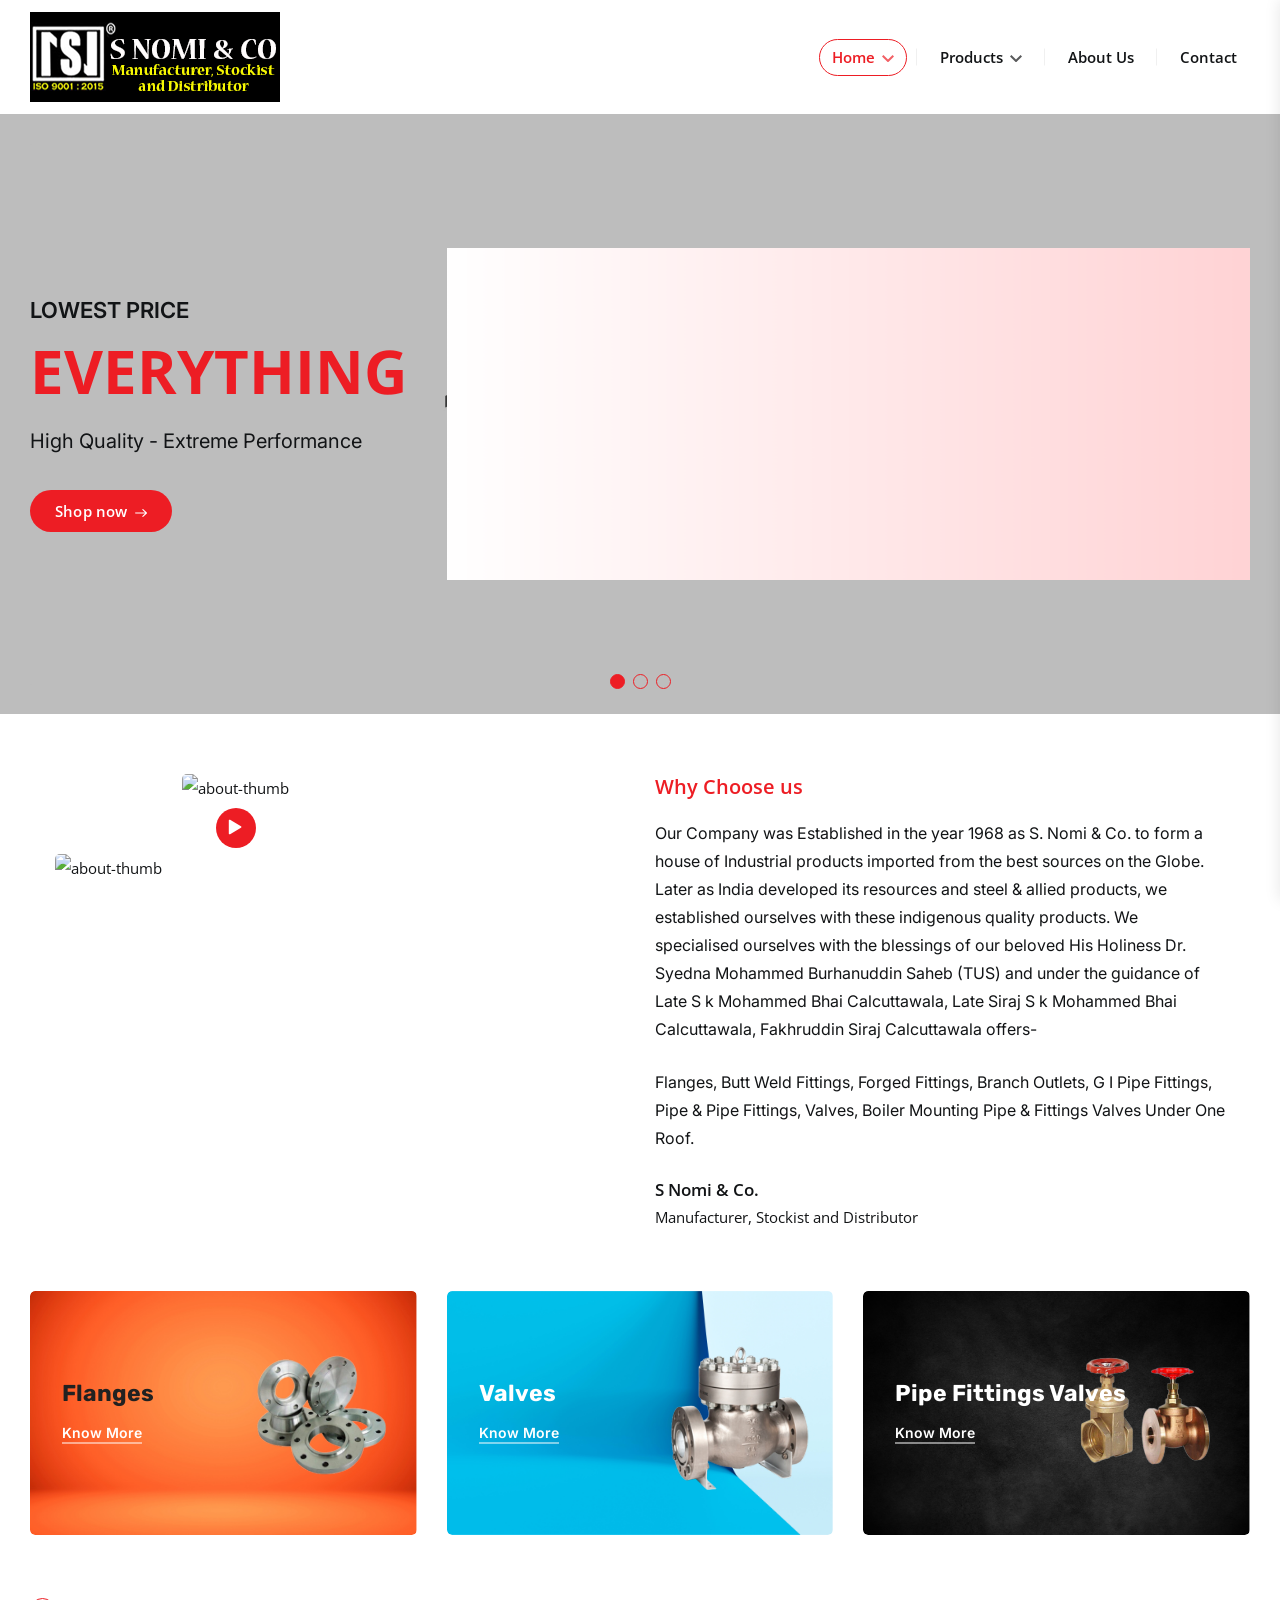
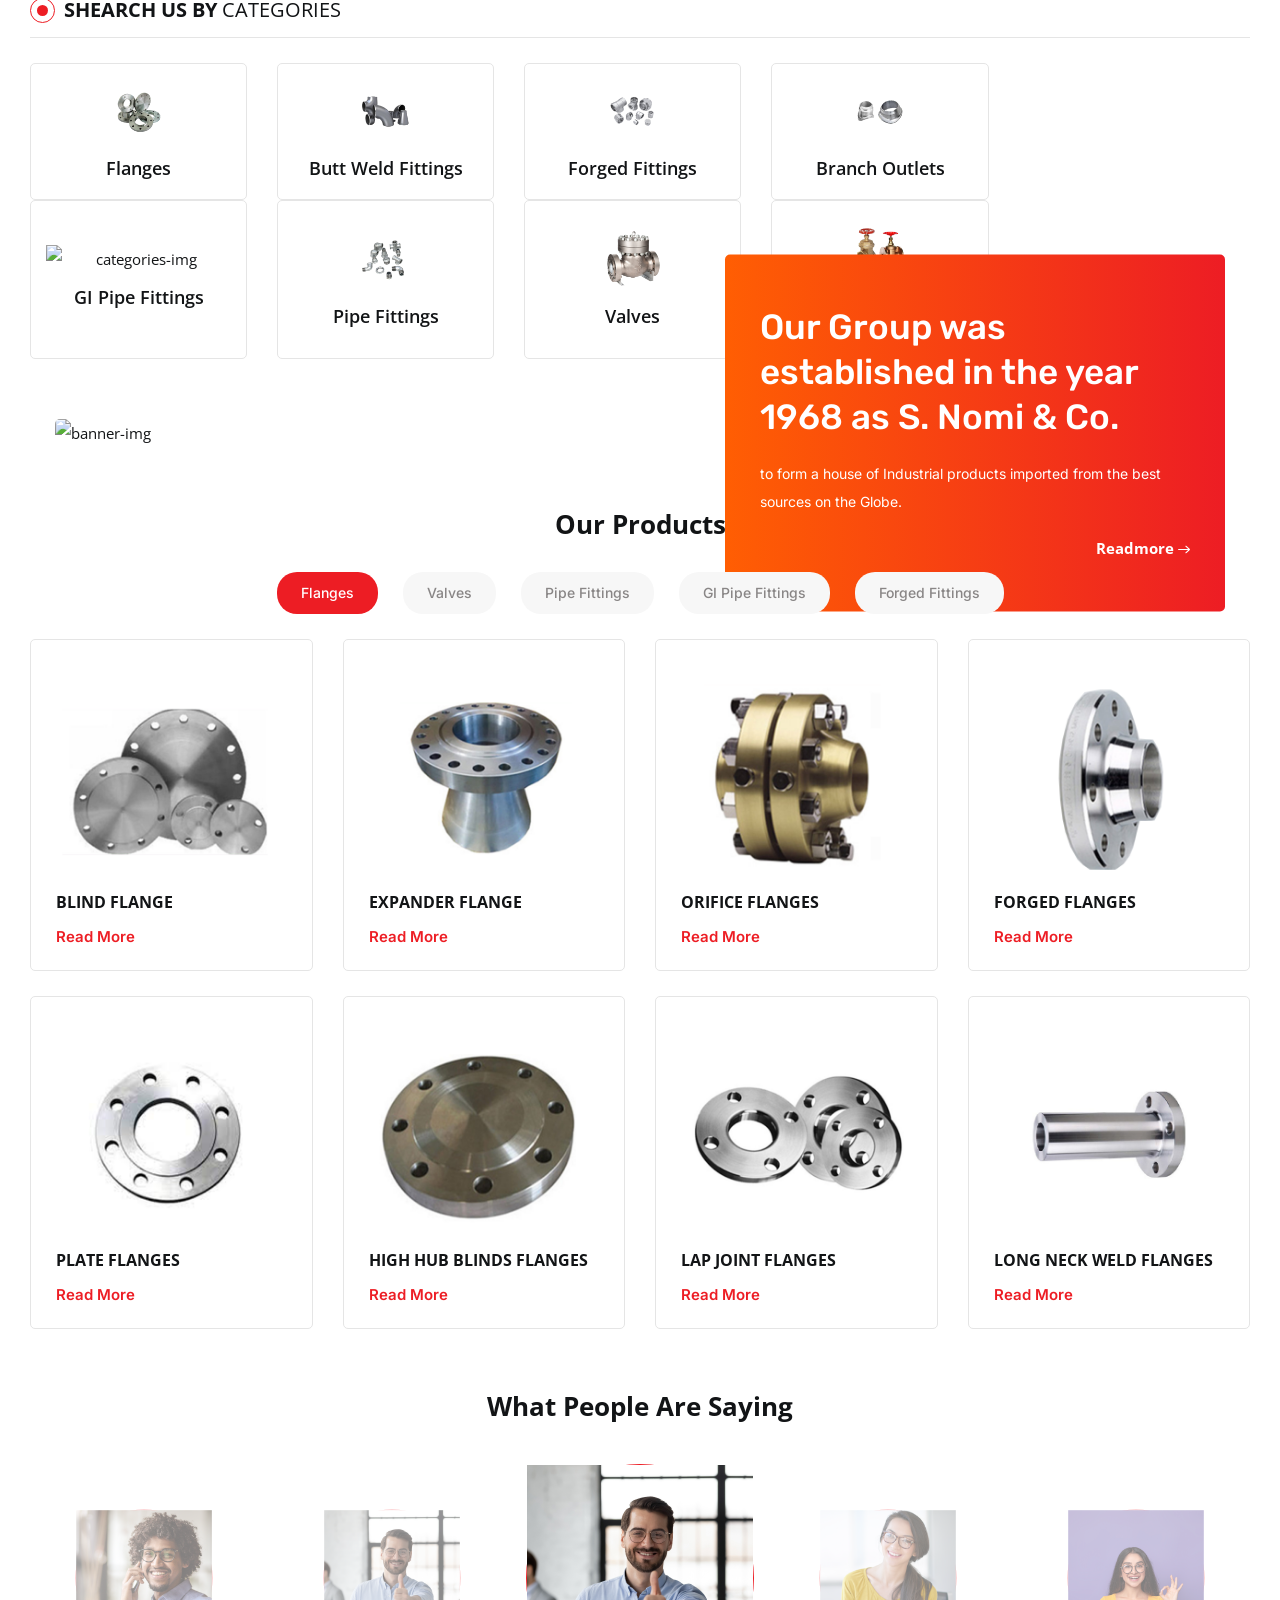
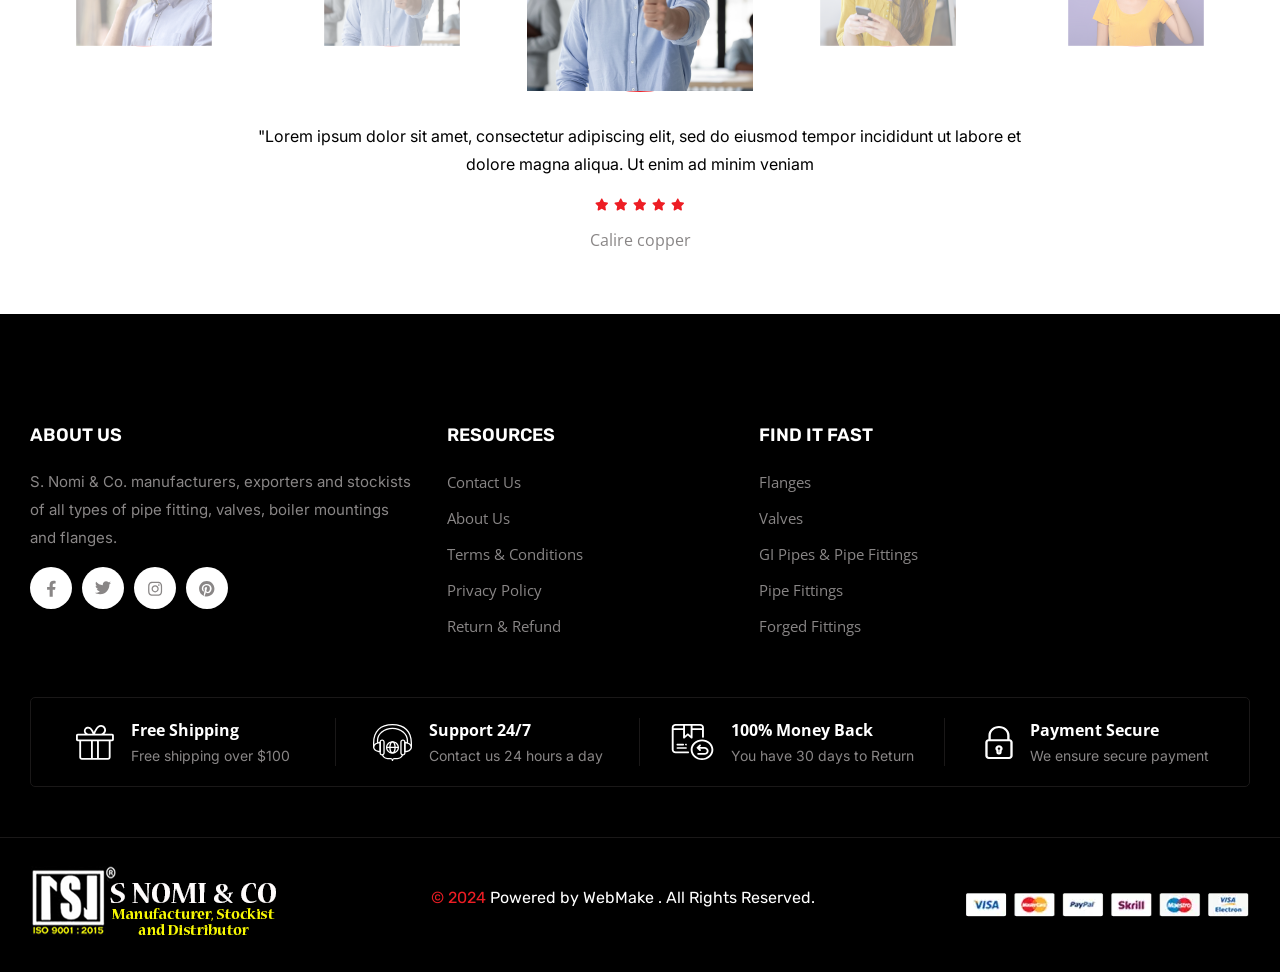
==== index.html @ 4d8fe70f "gold" ====
<!doctype html>
<html lang="en">

<head>
  <meta charset="utf-8">
  <title>S Nomi & Co</title>
  <meta name="description" content="Morden Bootstrap HTML5 Template">
  <meta name="viewport" content="width=device-width, initial-scale=1">
  <link rel="shortcut icon" type="image/x-icon" href="assets/img/logo/logo.png">
    
   <!-- ======= All CSS Plugins here ======== -->
  <link rel="stylesheet" href="assets/css/plugins/swiper-bundle.min.css">
  <link rel="stylesheet" href="assets/css/plugins/glightbox.min.css">
  <link href="https://fonts.googleapis.com/css2?family=Inter:wght@300;400;500;600;700;800;900&family=Open+Sans:ital,wght@0,300;0,400;0,500;0,600;0,700;0,800;1,300;1,400;1,500;1,600;1,700&family=Rubik:ital,wght@0,300;0,400;0,500;0,600;0,700;0,800;0,900;1,300;1,400;1,500&display=swap" rel="stylesheet">

  <!-- Plugin css -->
  <link rel="stylesheet" href="assets/css/vendor/bootstrap.min.css">

  <!-- Custom Style CSS -->
  <link rel="stylesheet" href="assets/css/style.css">

</head>

<body>

    <!-- Start preloader -->
    <div id="preloader">
        <div id="ctn-preloader" class="ctn-preloader">
            <div class="animation-preloader">
                <div class="spinner"></div>
                <div class="txt-loading">
                    <span data-text-preloader="S" class="letters-loading">
                        S
                    </span>
                    
                    <span data-text-preloader="N" class="letters-loading">
                        N
                    </span>
                    
                    <span data-text-preloader="O" class="letters-loading">
                        O
                    </span>
                    
                    <span data-text-preloader="M" class="letters-loading">
                        M
                    </span>
                    
                    <span data-text-preloader="I" class="letters-loading">
                        I
                    </span>
                    
                    
                </div>
            </div>	

            <div class="loader-section section-left"></div>
            <div class="loader-section section-right"></div>
        </div>
    </div>
    <!-- End preloader -->
    
    <!-- Start header area -->
    <header class="header__section">
        <!-- <div class="header__topbar border-bottom">
            <div class="container-fluid">
                <div class="header__topbar--inner d-flex align-items-center justify-content-between">
                    <div class="language__currency style3 d-none d-lg-block">
                        <ul class="d-flex align-items-center">
                            <li class="language__currency--list style2">
                                <a class="account__currency--link text-black" href="javascript:void(0)">
                                    <img class="currency__link--icon" src="assets/img/icon/language-icon.webp" alt="currency">
                                    <span>USD</span> 
                                    <svg xmlns="http://www.w3.org/2000/svg" width="9.797" height="6.05" viewBox="0 0 9.797 6.05">
                                        <path  d="M14.646,8.59,10.9,12.329,7.151,8.59,6,9.741l4.9,4.9,4.9-4.9Z" transform="translate(-6 -8.59)" fill="currentColor" opacity="0.7"/>
                                    </svg>
                                </a>
                                <div class="dropdown__currency">
                                    <ul>
                                        <li class="currency__items"><a class="currency__text" href="#">CAD</a></li>
                                        <li class="currency__items"><a class="currency__text" href="#">CNY</a></li>
                                        <li class="currency__items"><a class="currency__text" href="#">EUR</a></li>
                                        <li class="currency__items"><a class="currency__text" href="#">GBP</a></li>
                                    </ul>
                                </div>
                            </li>
                            <li class="language__currency--list style2">
                                <a class="language__switcher text-black" href="javascript:void(0)">
                                    <span>English</span> 
                                    <svg xmlns="http://www.w3.org/2000/svg" width="9.797" height="6.05" viewBox="0 0 9.797 6.05">
                                        <path  d="M14.646,8.59,10.9,12.329,7.151,8.59,6,9.741l4.9,4.9,4.9-4.9Z" transform="translate(-6 -8.59)" fill="currentColor" opacity="0.7"/>
                                    </svg>
                                </a>
                                <div class="dropdown__language">
                                    <ul>
                                        <li class="language__items"><a class="language__text" href="#">France</a></li>
                                        <li class="language__items"><a class="language__text" href="#">Russia</a></li>
                                        <li class="language__items"><a class="language__text" href="#">Spanish</a></li>
                                    </ul>
                                </div>
                            </li>
                        </ul>
                    </div>
                    <div class="header__top--right d-flex align-items-center">
                        <ul class="header__top--link d-flex align-items-center">
                            <li class="header__link--menu"><a class="header__link--menu__text" href="wishlist.html">
                                <svg xmlns="http://www.w3.org/2000/svg" width="18" height="18" viewBox="0 0 24 24" fill="none" stroke="currentColor" stroke-width="2" stroke-linecap="round" stroke-linejoin="round" class=" -heart"><path d="M20.84 4.61a5.5 5.5 0 0 0-7.78 0L12 5.67l-1.06-1.06a5.5 5.5 0 0 0-7.78 7.78l1.06 1.06L12 21.23l7.78-7.78 1.06-1.06a5.5 5.5 0 0 0 0-7.78z"></path></svg> Wishlist</a>
                            </li>
                            <li class="header__link--menu"><a class="header__link--menu__text" href="compare.html">
                                <svg xmlns="http://www.w3.org/2000/svg" width="22" height="22" viewBox="0 0 512 512"><path fill="none" stroke="currentColor" stroke-linecap="round" stroke-linejoin="round" stroke-width="32" d="M400 304l48 48-48 48M400 112l48 48-48 48M64 352h85.19a80 80 0 0066.56-35.62L256 256"/><path d="M64 160h85.19a80 80 0 0166.56 35.62l80.5 120.76A80 80 0 00362.81 352H416M416 160h-53.19a80 80 0 00-66.56 35.62L288 208" fill="none" stroke="currentColor" stroke-linecap="round" stroke-linejoin="round" stroke-width="32"/></svg>Compare</a>
                            </li>
                        </ul>
                        <ul class="social__share d-flex">
                            <li class="social__share--list">
                                <a class="social__share--icon" target="_blank" href="https://www.facebook.com">
                                    <svg width="9" height="15" viewBox="0 0 9 15" fill="none" xmlns="http://www.w3.org/2000/svg">
                                        <path d="M7.62891 8.625L8.01172 6.10938H5.57812V4.46875C5.57812 3.75781 5.90625 3.10156 7 3.10156H8.12109V0.941406C8.12109 0.941406 7.10938 0.75 6.15234 0.75C4.15625 0.75 2.84375 1.98047 2.84375 4.16797V6.10938H0.601562V8.625H2.84375V14.75H5.57812V8.625H7.62891Z" fill="currentColor"/>
                                    </svg>
                                    <span class="visually-hidden">Facebook</span>
                                </a>
                            </li>
                            <li class="social__share--list">
                                <a class="social__share--icon" target="_blank" href="https://twitter.com">
                                    <svg width="14" height="12" viewBox="0 0 14 12" fill="none" xmlns="http://www.w3.org/2000/svg">
                                        <path d="M12.5508 2.90625C13.0977 2.49609 13.5898 2.00391 13.9727 1.42969C13.4805 1.64844 12.9062 1.8125 12.332 1.86719C12.9336 1.51172 13.3711 0.964844 13.5898 0.28125C13.043 0.609375 12.4141 0.855469 11.7852 0.992188C11.2383 0.417969 10.5 0.0898438 9.67969 0.0898438C8.09375 0.0898438 6.80859 1.375 6.80859 2.96094C6.80859 3.17969 6.83594 3.39844 6.89062 3.61719C4.51172 3.48047 2.37891 2.33203 0.957031 0.609375C0.710938 1.01953 0.574219 1.51172 0.574219 2.05859C0.574219 3.04297 1.06641 3.91797 1.85938 4.4375C1.39453 4.41016 0.929688 4.30078 0.546875 4.08203V4.10938C0.546875 5.50391 1.53125 6.65234 2.84375 6.92578C2.625 6.98047 2.35156 7.03516 2.10547 7.03516C1.91406 7.03516 1.75 7.00781 1.55859 6.98047C1.91406 8.12891 2.98047 8.94922 4.23828 8.97656C3.25391 9.74219 2.02344 10.207 0.683594 10.207C0.4375 10.207 0.21875 10.1797 0 10.1523C1.25781 10.9727 2.76172 11.4375 4.40234 11.4375C9.67969 11.4375 12.5508 7.08984 12.5508 3.28906C12.5508 3.15234 12.5508 3.04297 12.5508 2.90625Z" fill="currentColor"/>
                                    </svg>
                                    <span class="visually-hidden">Twitter</span>
                                </a>
                            </li>
                            <li class="social__share--list">
                                <a class="social__share--icon" target="_blank" href="https://www.instagram.com">
                                    <svg width="14" height="13" viewBox="0 0 14 13" fill="none" xmlns="http://www.w3.org/2000/svg">
                                        <path d="M7.125 3.60547C5.375 3.60547 3.98047 5.02734 3.98047 6.75C3.98047 8.5 5.375 9.89453 7.125 9.89453C8.84766 9.89453 10.2695 8.5 10.2695 6.75C10.2695 5.02734 8.84766 3.60547 7.125 3.60547ZM7.125 8.80078C6.00391 8.80078 5.07422 7.89844 5.07422 6.75C5.07422 5.62891 5.97656 4.72656 7.125 4.72656C8.24609 4.72656 9.14844 5.62891 9.14844 6.75C9.14844 7.89844 8.24609 8.80078 7.125 8.80078ZM11.1172 3.49609C11.1172 3.08594 10.7891 2.75781 10.3789 2.75781C9.96875 2.75781 9.64062 3.08594 9.64062 3.49609C9.64062 3.90625 9.96875 4.23438 10.3789 4.23438C10.7891 4.23438 11.1172 3.90625 11.1172 3.49609ZM13.1953 4.23438C13.1406 3.25 12.9219 2.375 12.2109 1.66406C11.5 0.953125 10.625 0.734375 9.64062 0.679688C8.62891 0.625 5.59375 0.625 4.58203 0.679688C3.59766 0.734375 2.75 0.953125 2.01172 1.66406C1.30078 2.375 1.08203 3.25 1.02734 4.23438C0.972656 5.24609 0.972656 8.28125 1.02734 9.29297C1.08203 10.2773 1.30078 11.125 2.01172 11.8633C2.75 12.5742 3.59766 12.793 4.58203 12.8477C5.59375 12.9023 8.62891 12.9023 9.64062 12.8477C10.625 12.793 11.5 12.5742 12.2109 11.8633C12.9219 11.125 13.1406 10.2773 13.1953 9.29297C13.25 8.28125 13.25 5.24609 13.1953 4.23438ZM11.8828 10.3594C11.6914 10.9062 11.2539 11.3164 10.7344 11.5352C9.91406 11.8633 8 11.7812 7.125 11.7812C6.22266 11.7812 4.30859 11.8633 3.51562 11.5352C2.96875 11.3164 2.55859 10.9062 2.33984 10.3594C2.01172 9.56641 2.09375 7.65234 2.09375 6.75C2.09375 5.875 2.01172 3.96094 2.33984 3.14062C2.55859 2.62109 2.96875 2.21094 3.51562 1.99219C4.30859 1.66406 6.22266 1.74609 7.125 1.74609C8 1.74609 9.91406 1.66406 10.7344 1.99219C11.2539 2.18359 11.6641 2.62109 11.8828 3.14062C12.2109 3.96094 12.1289 5.875 12.1289 6.75C12.1289 7.65234 12.2109 9.56641 11.8828 10.3594Z" fill="currentColor"/>
                                    </svg>  
                                    <span class="visually-hidden">Instagram</span>
                                </a>
                            </li>
                            <li class="social__share--list">
                                <a class="social__share--icon" target="_blank" href="https://www.youtube.com">
                                    <svg width="16" height="11" viewBox="0 0 16 11" fill="none" xmlns="http://www.w3.org/2000/svg">
                                    <path d="M15.0117 2.16797C14.8477 1.51172 14.3281 0.992188 13.6992 0.828125C12.5234 0.5 7.875 0.5 7.875 0.5C7.875 0.5 3.19922 0.5 2.02344 0.828125C1.39453 0.992188 0.875 1.51172 0.710938 2.16797C0.382812 3.31641 0.382812 5.77734 0.382812 5.77734C0.382812 5.77734 0.382812 8.21094 0.710938 9.38672C0.875 10.043 1.39453 10.5352 2.02344 10.6992C3.19922 11 7.875 11 7.875 11C7.875 11 12.5234 11 13.6992 10.6992C14.3281 10.5352 14.8477 10.043 15.0117 9.38672C15.3398 8.21094 15.3398 5.77734 15.3398 5.77734C15.3398 5.77734 15.3398 3.31641 15.0117 2.16797ZM6.34375 7.99219V3.5625L10.2266 5.77734L6.34375 7.99219Z" fill="currentColor"/>
                                    </svg>
                                    <span class="visually-hidden">Youtube</span>
                                </a>
                            </li>
                            <li class="social__share--list">
                                <a class="social__share--icon" target="_blank" href="https://www.pinterest.com">
                                    <svg width="14" height="15" viewBox="0 0 14 15" fill="none" xmlns="http://www.w3.org/2000/svg">
                                        <path d="M13.5625 7.75C13.5625 4.00391 10.5273 0.96875 6.78125 0.96875C3.03516 0.96875 0 4.00391 0 7.75C0 10.6484 1.77734 13.082 4.29297 14.0664C4.23828 13.5469 4.18359 12.7266 4.32031 12.125C4.45703 11.6055 5.11328 8.76172 5.11328 8.76172C5.11328 8.76172 4.92188 8.35156 4.92188 7.75C4.92188 6.82031 5.46875 6.10938 6.15234 6.10938C6.72656 6.10938 7 6.54688 7 7.06641C7 7.64062 6.61719 8.51562 6.42578 9.33594C6.28906 9.99219 6.78125 10.5391 7.4375 10.5391C8.64062 10.5391 9.57031 9.28125 9.57031 7.44922C9.57031 5.80859 8.39453 4.6875 6.75391 4.6875C4.8125 4.6875 3.69141 6.13672 3.69141 7.61328C3.69141 8.21484 3.91016 8.84375 4.18359 9.17188C4.23828 9.22656 4.23828 9.30859 4.23828 9.36328C4.18359 9.58203 4.04688 10.0469 4.04688 10.1289C4.01953 10.2656 3.9375 10.293 3.80078 10.2383C2.95312 9.82812 2.43359 8.59766 2.43359 7.58594C2.43359 5.45312 3.99219 3.48438 6.91797 3.48438C9.26953 3.48438 11.1016 5.17969 11.1016 7.42188C11.1016 9.74609 9.625 11.6328 7.57422 11.6328C6.89062 11.6328 6.23438 11.2773 6.01562 10.8398C6.01562 10.8398 5.6875 12.1523 5.60547 12.4531C5.44141 13.0547 5.03125 13.793 4.75781 14.2305C5.38672 14.4492 6.07031 14.5312 6.78125 14.5312C10.5273 14.5312 13.5625 11.4961 13.5625 7.75Z" fill="currentColor"/>
                                    </svg>
                                    <span class="visually-hidden">Pinterest</span>
                                </a>
                            </li>
                        </ul>
                    </div>
                </div>
            </div>
        </div> -->
        <div class="main__header header__sticky">
            <div class="container-fluid">
                <div class="main__header--inner position__relative d-flex justify-content-between align-items-center">
                    <div class="offcanvas__header--menu__open ">
                        <a class="offcanvas__header--menu__open--btn" href="javascript:void(0)" data-offcanvas>
                            <svg xmlns="http://www.w3.org/2000/svg" class="ionicon offcanvas__header--menu__open--svg" viewBox="0 0 512 512"><path fill="currentColor" stroke="currentColor" stroke-linecap="round" stroke-miterlimit="10" stroke-width="32" d="M80 160h352M80 256h352M80 352h352"/></svg>
                            <span class="visually-hidden"></span>
                        </a>
                    </div>
                    <div class="main__logo">
                        <h1 class="main__logo--title"><a class="main__logo--link" href="index.html"><img class="main__logo--img" src="assets/img/logo/logo.png" alt="logo-img"></a></h1>
                    </div>
                    <div class="header__menu style3 d-none d-lg-block">
                        <nav class="header__menu--navigation">
                            <ul class="header__menu--wrapper d-flex">
                                <li class="header__menu--items">
                                    <a class="header__menu--link active" href="index.html">Home 
                                        <svg class="menu__arrowdown--icon" xmlns="http://www.w3.org/2000/svg" width="12" height="7.41" viewBox="0 0 12 7.41">
                                            <path  d="M16.59,8.59,12,13.17,7.41,8.59,6,10l6,6,6-6Z" transform="translate(-6 -8.59)" fill="currentColor" opacity="0.7"/>
                                        </svg>
                                    </a>
                                    <!--<ul class="header__sub--menu">-->
                                    <!--    <li class="header__sub--menu__items"><a href="index.html" class="header__sub--menu__link">Home One</a></li>-->
                                    <!--    <li class="header__sub--menu__items"><a href="index-2.html" class="header__sub--menu__link">Home Two</a></li>-->
                                    <!--    <li class="header__sub--menu__items"><a href="index-3.html" class="header__sub--menu__link">Home Three</a></li>-->
                                    <!--    <li class="header__sub--menu__items"><a href="index-4.html" class="header__sub--menu__link">Home Four</a></li>-->
                                    <!--    <li class="header__sub--menu__items"><a href="index-5.html" class="header__sub--menu__link">Home Five</a></li>-->
                                    <!--</ul>-->
                                </li>
                                <li class="header__menu--items mega__menu--items">
                                    <a class="header__menu--link" href="#">Products 
                                        <svg class="menu__arrowdown--icon" xmlns="http://www.w3.org/2000/svg" width="12" height="7.41" viewBox="0 0 12 7.41">
                                            <path  d="M16.59,8.59,12,13.17,7.41,8.59,6,10l6,6,6-6Z" transform="translate(-6 -8.59)" fill="currentColor" opacity="0.7"/>
                                        </svg>
                                    </a>
                                    <ul class="header__mega--menu d-flex">
                                        <li class="header__mega--menu__li">
                                            <ul class="header__mega--sub__menu">
                                                <li class="header__mega--sub__menu_li"><a class="header__mega--sub__menu--title" href="#">Shop Left Sidebar</a></li>
                                                <li class="header__mega--sub__menu_li"><a class="header__mega--sub__menu--title" href="shop-right-sidebar.html">Shop Right Sidebar</a></li>
                                                <li class="header__mega--sub__menu_li"><a class="header__mega--sub__menu--title" href="shop-grid.html">Shop Grid</a></li>
                                                <li class="header__mega--sub__menu_li"><a class="header__mega--sub__menu--title" href="shop-grid-list.html">Shop Grid List</a></li>
                                                <li class="header__mega--sub__menu_li"><a class="header__mega--sub__menu--title" href="shop-list.html">Shop List</a></li>
                                            </ul>
                                        </li>
                                        <li class="header__mega--menu__li">
                                            <ul class="header__mega--sub__menu">
                                                <li class="header__mega--sub__menu_li"><a class="header__mega--sub__menu--title" href="#">Product Details</a></li>
                                                <li class="header__mega--sub__menu_li"><a class="header__mega--sub__menu--title" href="product-video.html">Video Product</a></li>
                                                <li class="header__mega--sub__menu_li"><a class="header__mega--sub__menu--title" href="#">Variable Product</a></li>
                                                <li class="header__mega--sub__menu_li"><a class="header__mega--sub__menu--title" href="product-left-sidebar.html">Product Left Sidebar</a></li>
                                                <li class="header__mega--sub__menu_li"><a class="header__mega--sub__menu--title" href="product-gallery.html">Product Gallery</a></li>
                                            </ul>
                                        </li>
                                        <li class="header__mega--menu__li">
                                            <ul class="header__mega--sub__menu">
                                                <li class="header__mega--sub__menu_li"><a class="header__mega--sub__menu--title" href="my-account.html">My Account</a></li>
                                                <li class="header__mega--sub__menu_li"><a class="header__mega--sub__menu--title" href="my-account-2.html">My Account 2</a></li>
                                                <li class="header__mega--sub__menu_li"><a class="header__mega--sub__menu--title" href="404.html">404 Page</a></li>
                                                <li class="header__mega--sub__menu_li"><a class="header__mega--sub__menu--title" href="login.html">Login Page</a></li>
                                                <li class="header__mega--sub__menu_li"><a class="header__mega--sub__menu--title" href="faq.html">Faq Page</a></li>
                                            </ul>
                                        </li>
                                        <li class="header__mega--menu__li">
                                            <ul class="header__mega--sub__menu">
                                                <li class="header__mega--sub__menu_li"><a class="header__mega--sub__menu--title" href="about.html">About Us</a></li>
                                                <li class="header__mega--sub__menu_li"><a class="header__mega--sub__menu--title" href="contact.html">Contact Us</a></li>
                                                <li class="header__mega--sub__menu_li"><a class="header__mega--sub__menu--title" href="portfolio.html">Portfolio</a></li>
                                                <li class="header__mega--sub__menu_li"><a class="header__mega--sub__menu--title" href="compare.html">Compare</a></li>
                                                <li class="header__mega--sub__menu_li"><a class="header__mega--sub__menu--title" href="checkout.html">Checkout</a></li>
                                            </ul>
                                        </li>
                                        <li class="header__mega--menu__li fullscreen__style d-flex">
                                            <a class="header__mega--menu__banner display-block" href="#"><img class="header__mega--menu__banner--img" src="assets/img/banner/banner7.webp" alt="banner-menu">
                                                <div class="banner__content">
                                                    <span class="banner__content--subtitle text__secondary mb-10">20% off</span>
                                                    <h2 class="banner__content--title"><span class="banner__content--title__inner">New</span> COLLECTION</h2>
                                                    <span class="banner__content--price">$22.99</span>
                                                </div>
                                            </a>
                                            <a class="header__mega--menu__banner display-block" href="#"><img class="header__mega--menu__banner--img" src="assets/img/banner/banner8.webp" alt="banner-menu">
                                                <div class="banner__content right">
                                                    <span class="banner__badge--style2">20% Off</span>
                                                    <h2 class="banner__content--title"><span class="banner__content--title__inner"> ON </span> SALE <br> PRODUCT</h2>
                                                </div>
                                            </a>
                                            <a class="header__mega--menu__banner display-block" href="#"><img class="header__mega--menu__banner--img" src="assets/img/banner/banner10.webp" alt="banner-menu">
                                                <div class="banner__content">
                                                    <span class="banner__content--subtitle text__secondary mb-10">18% off</span>
                                                    <h2 class="banner__content--title"><span class="banner__content--title__inner">Top</span> COLLECTION</h2>
                                                    <span class="banner__content--price">$20.99</span>
                                                </div>
                                            </a>
                                        </li>
                                    </ul>
                                </li>
                                <li class="header__menu--items">
                                    <a class="header__menu--link" href="about.html">About Us </a>  
                                </li>
                                <!--<li class="header__menu--items">-->
                                <!--    <a class="header__menu--link" href="blog.html">Blog -->
                                <!--        <svg class="menu__arrowdown--icon" xmlns="http://www.w3.org/2000/svg" width="12" height="7.41" viewBox="0 0 12 7.41">-->
                                <!--            <path  d="M16.59,8.59,12,13.17,7.41,8.59,6,10l6,6,6-6Z" transform="translate(-6 -8.59)" fill="currentColor" opacity="0.7"/>-->
                                <!--        </svg>-->
                                <!--    </a>-->
                                <!--    <ul class="header__sub--menu">-->
                                <!--        <li class="header__sub--menu__items"><a href="blog.html" class="header__sub--menu__link">Blog Grid</a></li>-->
                                <!--        <li class="header__sub--menu__items"><a href="blog-details.html" class="header__sub--menu__link">Blog Details</a></li>-->
                                <!--        <li class="header__sub--menu__items"><a href="blog-left-sidebar.html" class="header__sub--menu__link">Blog Left Sidebar</a></li>-->
                                <!--        <li class="header__sub--menu__items"><a href="blog-right-sidebar.html" class="header__sub--menu__link">Blog Right Sidebar</a></li>-->
                                <!--    </ul>-->
                                <!--</li>-->
                                <!--<li class="header__menu--items">-->
                                <!--    <a class="header__menu--link" href="#">Pages -->
                                <!--        <svg class="menu__arrowdown--icon" xmlns="http://www.w3.org/2000/svg" width="12" height="7.41" viewBox="0 0 12 7.41">-->
                                <!--            <path  d="M16.59,8.59,12,13.17,7.41,8.59,6,10l6,6,6-6Z" transform="translate(-6 -8.59)" fill="currentColor" opacity="0.7"/>-->
                                <!--        </svg>-->
                                <!--    </a>-->
                                <!--    <ul class="header__sub--menu">-->
                                <!--        <li class="header__sub--menu__items"><a href="about.html" class="header__sub--menu__link">About Us</a></li>-->
                                <!--        <li class="header__sub--menu__items"><a href="contact.html" class="header__sub--menu__link">Contact Us</a></li>-->
                                <!--        <li class="header__sub--menu__items"><a href="cart.html" class="header__sub--menu__link">Cart Page</a></li>-->
                                <!--        <li class="header__sub--menu__items"><a href="portfolio.html" class="header__sub--menu__link">Portfolio Page</a></li>-->
                                <!--        <li class="header__sub--menu__items"><a href="wishlist.html" class="header__sub--menu__link">Wishlist Page</a></li>-->
                                <!--        <li class="header__sub--menu__items"><a href="privacy-policy.html" class="header__sub--menu__link">Privacy Policy</a></li>-->
                                <!--        <li class="header__sub--menu__items"><a href="login.html" class="header__sub--menu__link">Login Page</a></li>-->
                                <!--        <li class="header__sub--menu__items"><a href="404.html" class="header__sub--menu__link">Error Page</a></li>-->
                                <!--    </ul>-->
                                <!--</li>-->
                                <li class="header__menu--items">
                                    <a class="header__menu--link" href="contact.html">Contact </a>  
                                </li>
                            </ul>
                        </nav>
                    </div>
                    <!-- <div class="header__account">
                        <ul class="header__account--wrapper d-flex align-items-center">
                            <li class="header__account--items  header__account--search__items d-sm-2-none">
                                <a class="header__account--btn search__open--btn" href="javascript:void(0)" data-offcanvas>
                                    <svg class="product__items--action__btn--svg" xmlns="http://www.w3.org/2000/svg" width="22.51" height="20.443" viewBox="0 0 512 512"><path d="M221.09 64a157.09 157.09 0 10157.09 157.09A157.1 157.1 0 00221.09 64z" fill="none" stroke="currentColor" stroke-miterlimit="10" stroke-width="32"/><path fill="none" stroke="currentColor" stroke-linecap="round" stroke-miterlimit="10" stroke-width="32" d="M338.29 338.29L448 448"/></svg>
                                    <span class="visually-hidden">Search</span>  
                                </a>
                            </li>
                            <li class="header__account--items d-none d-lg-block">
                                <a class="header__account--btn" href="my-account.html">
                                    <svg xmlns="http://www.w3.org/2000/svg" width="24" height="24" viewBox="0 0 24 24" fill="none" stroke="currentColor" stroke-width="2" stroke-linecap="round" stroke-linejoin="round" class=" -user"><path d="M20 21v-2a4 4 0 0 0-4-4H8a4 4 0 0 0-4 4v2"></path><circle cx="12" cy="7" r="4"></circle></svg>
                                    <span class="visually-hidden">My account</span> 
                                </a>
                            </li>
                            <li class="header__account--items d-none d-lg-block">
                                <a class="header__account--btn" href="wishlist.html">
                                    <svg xmlns="http://www.w3.org/2000/svg" width="24" height="24" viewBox="0 0 24 24" fill="none" stroke="currentColor" stroke-width="2" stroke-linecap="round" stroke-linejoin="round" class=" -heart"><path d="M20.84 4.61a5.5 5.5 0 0 0-7.78 0L12 5.67l-1.06-1.06a5.5 5.5 0 0 0-7.78 7.78l1.06 1.06L12 21.23l7.78-7.78 1.06-1.06a5.5 5.5 0 0 0 0-7.78z"></path></svg>
                                    <span class="items__count">3</span> 
                                </a>
                            </li>
                            <li class="header__account--items header__minicart--items">
                                <a class="header__account--btn minicart__open--btn" href="javascript:void(0)" data-offcanvas>
                                    <svg xmlns="http://www.w3.org/2000/svg" width="22.706" height="22.534" viewBox="0 0 14.706 13.534">
                                        <g  transform="translate(0 0)">
                                          <g >
                                            <path  data-name="Path 16787" d="M4.738,472.271h7.814a.434.434,0,0,0,.414-.328l1.723-6.316a.466.466,0,0,0-.071-.4.424.424,0,0,0-.344-.179H3.745L3.437,463.6a.435.435,0,0,0-.421-.353H.431a.451.451,0,0,0,0,.9h2.24c.054.257,1.474,6.946,1.555,7.33a1.36,1.36,0,0,0-.779,1.242,1.326,1.326,0,0,0,1.293,1.354h7.812a.452.452,0,0,0,0-.9H4.74a.451.451,0,0,1,0-.9Zm8.966-6.317-1.477,5.414H5.085l-1.149-5.414Z" transform="translate(0 -463.248)" fill="currentColor"/>
                                            <path  data-name="Path 16788" d="M5.5,478.8a1.294,1.294,0,1,0,1.293-1.353A1.325,1.325,0,0,0,5.5,478.8Zm1.293-.451a.452.452,0,1,1-.431.451A.442.442,0,0,1,6.793,478.352Z" transform="translate(-1.191 -466.622)" fill="currentColor"/>
                                            <path  data-name="Path 16789" d="M13.273,478.8a1.294,1.294,0,1,0,1.293-1.353A1.325,1.325,0,0,0,13.273,478.8Zm1.293-.451a.452.452,0,1,1-.431.451A.442.442,0,0,1,14.566,478.352Z" transform="translate(-2.875 -466.622)" fill="currentColor"/>
                                          </g>
                                        </g>
                                    </svg>
                                    <span class="items__count">2</span> 
                                </a>
                            </li>
                        </ul>
                    </div> -->
                </div>
            </div>
        </div>
         <!--Start Offcanvas header menu -->
        <!--<div class="offcanvas__header">-->
        <!--    <div class="offcanvas__inner">-->
        <!--        <div class="offcanvas__logo">-->
        <!--            <a class="offcanvas__logo_link" href="index.html">-->
        <!--                <img src="assets/img/logo/nav-log.webp" alt="Grocee Logo" width="158" height="36">-->
        <!--            </a>-->
        <!--            <button class="offcanvas__close--btn" data-offcanvas>close</button>-->
        <!--        </div>-->
        <!--        <nav class="offcanvas__menu">-->
        <!--            <ul class="offcanvas__menu_ul">-->
        <!--                <li class="offcanvas__menu_li">-->
        <!--                    <a class="offcanvas__menu_item" href="index.html">Home</a>-->
        <!--                    <ul class="offcanvas__sub_menu">-->
        <!--                        <li class="offcanvas__sub_menu_li"><a href="index.html" class="offcanvas__sub_menu_item">Home One</a></li>-->
        <!--                        <li class="offcanvas__sub_menu_li"><a href="index-2.html" class="offcanvas__sub_menu_item">Home Two</a></li>-->
        <!--                        <li class="offcanvas__sub_menu_li"><a href="index-3.html" class="offcanvas__sub_menu_item">Home Three</a></li>-->
        <!--                        <li class="offcanvas__sub_menu_li"><a href="index-4.html" class="offcanvas__sub_menu_item">Home Four</a></li>-->
        <!--                        <li class="offcanvas__sub_menu_li"><a href="index-5.html" class="offcanvas__sub_menu_item">Home Five</a></li>-->
        <!--                    </ul>-->
        <!--                </li>-->
        <!--                <li class="offcanvas__menu_li">-->
        <!--                    <a class="offcanvas__menu_item" href="#">Shop</a>-->
        <!--                    <ul class="offcanvas__sub_menu">-->
        <!--                        <li class="offcanvas__sub_menu_li">-->
        <!--                            <a href="#" class="offcanvas__sub_menu_item">Column One</a>-->
        <!--                            <ul class="offcanvas__sub_menu">-->
        <!--                                <li class="offcanvas__sub_menu_li"><a class="offcanvas__sub_menu_item" href="#">Shop Left Sidebar</a></li>-->
        <!--                                <li class="offcanvas__sub_menu_li"><a class="offcanvas__sub_menu_item" href="shop-right-sidebar.html">Shop Right Sidebar</a></li>-->
        <!--                                <li class="offcanvas__sub_menu_li"><a class="offcanvas__sub_menu_item" href="shop-grid.html">Shop Grid</a></li>-->
        <!--                                <li class="offcanvas__sub_menu_li"><a class="offcanvas__sub_menu_item" href="shop-grid-list.html">Shop Grid List</a></li>-->
        <!--                                <li class="offcanvas__sub_menu_li"><a class="offcanvas__sub_menu_item" href="shop-list.html">Shop List</a></li>-->
        <!--                            </ul>-->
        <!--                        </li>-->
        <!--                        <li class="offcanvas__sub_menu_li">-->
        <!--                            <a href="#" class="offcanvas__sub_menu_item">Column Two</a>-->
        <!--                            <ul class="offcanvas__sub_menu">-->
        <!--                                <li class="offcanvas__sub_menu_li"><a class="offcanvas__sub_menu_item" href="#">Product Details</a></li>-->
        <!--                                <li class="offcanvas__sub_menu_li"><a class="offcanvas__sub_menu_item" href="product-video.html">Video Product</a></li>-->
        <!--                                <li class="offcanvas__sub_menu_li"><a class="offcanvas__sub_menu_item" href="#">Variable Product</a></li>-->
        <!--                                <li class="offcanvas__sub_menu_li"><a class="offcanvas__sub_menu_item" href="product-left-sidebar.html">Product Left Sidebar</a></li>-->
        <!--                                <li class="offcanvas__sub_menu_li"><a class="offcanvas__sub_menu_item" href="product-gallery.html">Product Gallery</a></li>-->
        <!--                            </ul>-->
        <!--                        </li>-->
        <!--                        <li class="offcanvas__sub_menu_li">-->
        <!--                            <a href="#" class="offcanvas__sub_menu_item">Column Three</a>-->
        <!--                            <ul class="offcanvas__sub_menu">-->
        <!--                                <li class="offcanvas__sub_menu_li"><a class="offcanvas__sub_menu_item" href="my-account.html">My Account</a></li>-->
        <!--                                <li class="offcanvas__sub_menu_li"><a class="offcanvas__sub_menu_item" href="my-account-2.html">My Account 2</a></li>-->
        <!--                                <li class="offcanvas__sub_menu_li"><a class="offcanvas__sub_menu_item" href="404.html">404 Page</a></li>-->
        <!--                                <li class="offcanvas__sub_menu_li"><a class="offcanvas__sub_menu_item" href="login.html">Login Page</a></li>-->
        <!--                                <li class="offcanvas__sub_menu_li"><a class="offcanvas__sub_menu_item" href="faq.html">Faq Page</a></li>-->
        <!--                            </ul>-->
        <!--                        </li>-->
        <!--                        <li class="offcanvas__sub_menu_li">-->
        <!--                            <a href="#" class="offcanvas__sub_menu_item">Column Three</a>-->
        <!--                            <ul class="offcanvas__sub_menu">-->
        <!--                                <li class="offcanvas__sub_menu_li"><a class="offcanvas__sub_menu_item" href="about.html">About Us</a></li>-->
        <!--                                <li class="offcanvas__sub_menu_li"><a class="offcanvas__sub_menu_item" href="contact.html">Contact Us</a></li>-->
        <!--                                <li class="offcanvas__sub_menu_li"><a class="offcanvas__sub_menu_item" href="portfolio.html">Portfolio</a></li>-->
        <!--                                <li class="offcanvas__sub_menu_li"><a class="offcanvas__sub_menu_item" href="compare.html">Compare Pages</a></li>-->
        <!--                                <li class="offcanvas__sub_menu_li"><a class="offcanvas__sub_menu_item" href="checkout.html">Checkout page</a></li>-->
        <!--                            </ul>-->
        <!--                        </li>-->
        <!--                    </ul>-->
        <!--                </li>-->
        <!--                <li class="offcanvas__menu_li">-->
        <!--                    <a class="offcanvas__menu_item" href="blog.html">Blog</a>-->
        <!--                    <ul class="offcanvas__sub_menu">-->
        <!--                        <li class="offcanvas__sub_menu_li"><a href="blog.html" class="offcanvas__sub_menu_item">Blog Grid</a></li>-->
        <!--                        <li class="offcanvas__sub_menu_li"><a href="blog-details.html" class="offcanvas__sub_menu_item">Blog Details</a></li>-->
        <!--                        <li class="offcanvas__sub_menu_li"><a href="blog-left-sidebar.html" class="offcanvas__sub_menu_item">Blog Left Sidebar</a></li>-->
        <!--                        <li class="offcanvas__sub_menu_li"><a href="blog-right-sidebar.html" class="offcanvas__sub_menu_item">Blog Right Sidebar</a></li>-->
        <!--                    </ul>-->
        <!--                </li>-->
        <!--                <li class="offcanvas__menu_li">-->
        <!--                    <a class="offcanvas__menu_item" href="#">Pages</a>-->
        <!--                    <ul class="offcanvas__sub_menu">-->
        <!--                        <li class="offcanvas__sub_menu_li"><a href="about.html" class="offcanvas__sub_menu_item">About Us</a></li>-->
        <!--                        <li class="offcanvas__sub_menu_li"><a href="contact.html" class="offcanvas__sub_menu_item">Contact Us</a></li>-->
        <!--                        <li class="offcanvas__sub_menu_li"><a href="cart.html" class="offcanvas__sub_menu_item">Cart Page</a></li>-->
        <!--                        <li class="offcanvas__sub_menu_li"><a href="portfolio.html" class="offcanvas__sub_menu_item">Portfolio Page</a></li>-->
        <!--                        <li class="offcanvas__sub_menu_li"><a href="wishlist.html" class="offcanvas__sub_menu_item">Wishlist Page</a></li>-->
        <!--                        <li class="offcanvas__sub_menu_li"><a href="login.html" class="offcanvas__sub_menu_item">Login Page</a></li>-->
        <!--                        <li class="offcanvas__sub_menu_li"><a href="404.html" class="offcanvas__sub_menu_item">Error Page</a></li>-->
        <!--                    </ul>-->
        <!--                </li>-->
        <!--                <li class="offcanvas__menu_li"><a class="offcanvas__menu_item" href="about.html">About</a></li>-->
        <!--                <li class="offcanvas__menu_li"><a class="offcanvas__menu_item" href="contact.html">Contact</a></li>-->
        <!--            </ul>-->
        <!--            <div class="offcanvas__account--items">-->
        <!--                <a class="offcanvas__account--items__btn d-flex align-items-center" href="login.html">-->
        <!--                    <span class="offcanvas__account--items__icon"> -->
        <!--                        <svg xmlns="http://www.w3.org/2000/svg"  width="20.51" height="19.443" viewBox="0 0 512 512"><path d="M344 144c-3.92 52.87-44 96-88 96s-84.15-43.12-88-96c-4-55 35-96 88-96s92 42 88 96z" fill="none" stroke="currentColor" stroke-linecap="round" stroke-linejoin="round" stroke-width="32"/><path d="M256 304c-87 0-175.3 48-191.64 138.6C62.39 453.52 68.57 464 80 464h352c11.44 0 17.62-10.48 15.65-21.4C431.3 352 343 304 256 304z" fill="none" stroke="currentColor" stroke-miterlimit="10" stroke-width="32"/></svg> -->
        <!--                    </span>-->
        <!--                    <span class="offcanvas__account--items__label">Login / Register</span>-->
        <!--                </a>-->
        <!--            </div>-->
        <!--            <div class="offcanvas__account--wrapper d-flex">-->
        <!--                <div class="offcanvas__account--currency">-->
        <!--                    <a class="offcanvas__account--currency__menu d-flex align-items-center text-black" href="javascript:void(0)">-->
        <!--                        <img src="assets/img/icon/usd-icon.webp" alt="currency">-->
        <!--                        <span>USD</span> -->
        <!--                        <svg xmlns="http://www.w3.org/2000/svg" width="9.797" height="6.05" viewBox="0 0 9.797 6.05">-->
        <!--                            <path  d="M14.646,8.59,10.9,12.329,7.151,8.59,6,9.741l4.9,4.9,4.9-4.9Z" transform="translate(-6 -8.59)" fill="currentColor" opacity="0.7"/>-->
        <!--                        </svg>-->
        <!--                    </a>-->
        <!--                    <div class="offcanvas__account--currency__submenu">-->
        <!--                        <ul>-->
        <!--                            <li class="currency__items"><a class="currency__text" href="#">CAD</a></li>-->
        <!--                            <li class="currency__items"><a class="currency__text" href="#">CNY</a></li>-->
        <!--                            <li class="currency__items"><a class="currency__text" href="#">EUR</a></li>-->
        <!--                            <li class="currency__items"><a class="currency__text" href="#">GBP</a></li>-->
        <!--                        </ul>-->
        <!--                    </div>-->
        <!--                </div>-->
        <!--                <div class="language__currency--list">-->
        <!--                    <a class="offcanvas__language--switcher" href="javascript:void(0)">-->
        <!--                        <span>English</span> -->
        <!--                        <svg xmlns="http://www.w3.org/2000/svg" width="9.797" height="6.05" viewBox="0 0 9.797 6.05">-->
        <!--                            <path  d="M14.646,8.59,10.9,12.329,7.151,8.59,6,9.741l4.9,4.9,4.9-4.9Z" transform="translate(-6 -8.59)" fill="currentColor" opacity="0.7"/>-->
        <!--                        </svg>-->
        <!--                    </a>-->
        <!--                    <div class="offcanvas__dropdown--language">-->
        <!--                        <ul>-->
        <!--                            <li class="language__items"><a class="language__text" href="#">France</a></li>-->
        <!--                            <li class="language__items"><a class="language__text" href="#">Russia</a></li>-->
        <!--                            <li class="language__items"><a class="language__text" href="#">Spanish</a></li>-->
        <!--                        </ul>-->
        <!--                    </div>-->
        <!--                </div>-->
        <!--            </div>   -->
        <!--        </nav>-->
        <!--    </div>-->
        <!--</div>-->
         <!--End Offcanvas header menu -->

         <!--Start Offcanvas stikcy toolbar -->
        <div class="offcanvas__stikcy--toolbar">
            <ul class="d-flex justify-content-between">
                <li class="offcanvas__stikcy--toolbar__list">
                    <a class="offcanvas__stikcy--toolbar__btn" href="index.html">
                    <span class="offcanvas__stikcy--toolbar__icon"> 
                        <svg xmlns="http://www.w3.org/2000/svg" fill="none" width="21.51" height="21.443" viewBox="0 0 22 17"><path fill="currentColor" d="M20.9141 7.93359c.1406.11719.2109.26953.2109.45703 0 .14063-.0469.25782-.1406.35157l-.3516.42187c-.1172.14063-.2578.21094-.4219.21094-.1406 0-.2578-.04688-.3515-.14062l-.9844-.77344V15c0 .3047-.1172.5625-.3516.7734-.2109.2344-.4687.3516-.7734.3516h-4.5c-.3047 0-.5742-.1172-.8086-.3516-.2109-.2109-.3164-.4687-.3164-.7734v-3.6562h-2.25V15c0 .3047-.11719.5625-.35156.7734-.21094.2344-.46875.3516-.77344.3516h-4.5c-.30469 0-.57422-.1172-.80859-.3516-.21094-.2109-.31641-.4687-.31641-.7734V8.46094l-.94922.77344c-.11719.09374-.24609.14062-.38672.14062-.16406 0-.30468-.07031-.42187-.21094l-.35157-.42187C.921875 8.625.875 8.50781.875 8.39062c0-.1875.070312-.33984.21094-.45703L9.73438.832031C10.1094.527344 10.5312.375 11 .375s.8906.152344 1.2656.457031l8.6485 7.101559zm-3.7266 6.50391V7.05469L11 1.99219l-6.1875 5.0625v7.38281h3.375v-3.6563c0-.3046.10547-.5624.31641-.7734.23437-.23436.5039-.35155.80859-.35155h3.375c.3047 0 .5625.11719.7734.35155.2344.211.3516.4688.3516.7734v3.6563h3.375z"></path></svg>
                        </span>
                        <span class="offcanvas__stikcy--toolbar__label">Home</span>
                    </a>
                </li>
                <li class="offcanvas__stikcy--toolbar__list">
                    <a class="offcanvas__stikcy--toolbar__btn" href="#">
                    <span class="offcanvas__stikcy--toolbar__icon"> 
                        <svg fill="currentColor" xmlns="http://www.w3.org/2000/svg" width="18.51" height="17.443" viewBox="0 0 448 512"><path d="M416 32H32A32 32 0 0 0 0 64v384a32 32 0 0 0 32 32h384a32 32 0 0 0 32-32V64a32 32 0 0 0-32-32zm-16 48v152H248V80zm-200 0v152H48V80zM48 432V280h152v152zm200 0V280h152v152z"></path></svg>
                        </span>
                    <span class="offcanvas__stikcy--toolbar__label">Shop</span>
                    </a>
                </li>
                <li class="offcanvas__stikcy--toolbar__list ">
                    <a class="offcanvas__stikcy--toolbar__btn search__open--btn" href="javascript:void(0)" data-offcanvas>
                        <span class="offcanvas__stikcy--toolbar__icon"> 
                            <svg xmlns="http://www.w3.org/2000/svg"  width="22.51" height="20.443" viewBox="0 0 512 512"><path d="M221.09 64a157.09 157.09 0 10157.09 157.09A157.1 157.1 0 00221.09 64z" fill="none" stroke="currentColor" stroke-miterlimit="10" stroke-width="32"/><path fill="none" stroke="currentColor" stroke-linecap="round" stroke-miterlimit="10" stroke-width="32" d="M338.29 338.29L448 448"/></svg>   
                        </span>
                    <span class="offcanvas__stikcy--toolbar__label">Search</span>
                    </a>
                </li>
                <li class="offcanvas__stikcy--toolbar__list">
                    <a class="offcanvas__stikcy--toolbar__btn minicart__open--btn" href="javascript:void(0)" data-offcanvas>
                        <span class="offcanvas__stikcy--toolbar__icon"> 
                            <svg xmlns="http://www.w3.org/2000/svg" width="22.706" height="22.534" viewBox="0 0 14.706 13.534">
                                <g  transform="translate(0 0)">
                                  <g >
                                    <path  data-name="Path 16787" d="M4.738,472.271h7.814a.434.434,0,0,0,.414-.328l1.723-6.316a.466.466,0,0,0-.071-.4.424.424,0,0,0-.344-.179H3.745L3.437,463.6a.435.435,0,0,0-.421-.353H.431a.451.451,0,0,0,0,.9h2.24c.054.257,1.474,6.946,1.555,7.33a1.36,1.36,0,0,0-.779,1.242,1.326,1.326,0,0,0,1.293,1.354h7.812a.452.452,0,0,0,0-.9H4.74a.451.451,0,0,1,0-.9Zm8.966-6.317-1.477,5.414H5.085l-1.149-5.414Z" transform="translate(0 -463.248)" fill="currentColor"/>
                                    <path  data-name="Path 16788" d="M5.5,478.8a1.294,1.294,0,1,0,1.293-1.353A1.325,1.325,0,0,0,5.5,478.8Zm1.293-.451a.452.452,0,1,1-.431.451A.442.442,0,0,1,6.793,478.352Z" transform="translate(-1.191 -466.622)" fill="currentColor"/>
                                    <path  data-name="Path 16789" d="M13.273,478.8a1.294,1.294,0,1,0,1.293-1.353A1.325,1.325,0,0,0,13.273,478.8Zm1.293-.451a.452.452,0,1,1-.431.451A.442.442,0,0,1,14.566,478.352Z" transform="translate(-2.875 -466.622)" fill="currentColor"/>
                                  </g>
                                </g>
                            </svg> 
                        </span>
                        <span class="offcanvas__stikcy--toolbar__label">Cart</span>
                        <span class="items__count">3</span> 
                    </a>
                </li>
                <li class="offcanvas__stikcy--toolbar__list">
                    <a class="offcanvas__stikcy--toolbar__btn" href="wishlist.html">
                        <span class="offcanvas__stikcy--toolbar__icon"> 
                            <svg xmlns="http://www.w3.org/2000/svg" width="24" height="24" viewBox="0 0 24 24" fill="none" stroke="currentColor" stroke-width="2" stroke-linecap="round" stroke-linejoin="round" class=" -heart"><path d="M20.84 4.61a5.5 5.5 0 0 0-7.78 0L12 5.67l-1.06-1.06a5.5 5.5 0 0 0-7.78 7.78l1.06 1.06L12 21.23l7.78-7.78 1.06-1.06a5.5 5.5 0 0 0 0-7.78z"></path></svg>
                        </span>
                        <span class="offcanvas__stikcy--toolbar__label">Wishlist</span>
                        <span class="items__count">3</span> 
                    </a>
                </li>
            </ul>
        </div>
         <!-- End Offcanvas stikcy toolbar  -->

         <!-- Start offCanvas minicart  -->
        <div class="offCanvas__minicart">
            <div class="minicart__header ">
                <div class="minicart__header--top d-flex justify-content-between align-items-center">
                    <h3 class="minicart__title"> Shopping Cart</h3>
                    <button class="minicart__close--btn" aria-label="minicart close btn" data-offcanvas>
                        <svg class="minicart__close--icon" xmlns="http://www.w3.org/2000/svg"  viewBox="0 0 512 512"><path fill="currentColor" stroke="currentColor" stroke-linecap="round" stroke-linejoin="round" stroke-width="32" d="M368 368L144 144M368 144L144 368"/></svg>
                    </button>
                </div>
                <p class="minicart__header--desc">The organic foods products are limited</p>
            </div>
            <div class="minicart__product">
                <div class="minicart__product--items d-flex">
                    <div class="minicart__thumb">
                        <a href="#"><img src="assets/img/product/small-product/product1.webp" alt="prduct-img"></a>
                    </div>
                    <div class="minicart__text">
                        <h4 class="minicart__subtitle"><a href="#">Car & Motorbike Care.</a></h4>
                        <span class="color__variant"><b>Color:</b> Beige</span>
                        <div class="minicart__price">
                            <span class="minicart__current--price">$125.00</span>
                            <span class="minicart__old--price">$140.00</span>
                        </div>
                        <div class="minicart__text--footer d-flex align-items-center">
                            <div class="quantity__box minicart__quantity">
                                <button type="button" class="quantity__value decrease" aria-label="quantity value" value="Decrease Value">-</button>
                                <label>
                                    <input type="number" class="quantity__number" value="1" data-counter />
                                </label>
                                <button type="button" class="quantity__value increase" aria-label="quantity value" value="Increase Value">+</button>
                            </div>
                            <button class="minicart__product--remove" type="button">Remove</button>
                        </div>
                    </div>
                </div>
                <div class="minicart__product--items d-flex">
                    <div class="minicart__thumb">
                        <a href="#"><img src="assets/img/product/small-product/product2.webp" alt="prduct-img"></a>
                    </div>
                    <div class="minicart__text">
                        <h4 class="minicart__subtitle"><a href="#">Engine And Drivetrain.</a></h4>
                        <span class="color__variant"><b>Color:</b> Green</span>
                        <div class="minicart__price">
                            <span class="minicart__current--price">$115.00</span>
                            <span class="minicart__old--price">$130.00</span>
                        </div>
                        <div class="minicart__text--footer d-flex align-items-center">
                            <div class="quantity__box minicart__quantity">
                                <button type="button" class="quantity__value decrease" aria-label="quantity value" value="Decrease Value">-</button>
                                <label>
                                    <input type="number" class="quantity__number" value="1" data-counter />
                                </label>
                                <button type="button" class="quantity__value increase" aria-label="quantity value" value="Increase Value">+</button>
                            </div>
                            <button class="minicart__product--remove" type="button">Remove</button>
                        </div>
                    </div>
                </div>
            </div>
            <div class="minicart__amount">
                <div class="minicart__amount_list d-flex justify-content-between">
                    <span>Sub Total:</span>
                    <span><b>$240.00</b></span>
                </div>
                <div class="minicart__amount_list d-flex justify-content-between">
                    <span>Total:</span>
                    <span><b>$240.00</b></span>
                </div>
            </div>
            <div class="minicart__conditions text-center">
                <input class="minicart__conditions--input" id="accept" type="checkbox">
                <label class="minicart__conditions--label" for="accept">I agree with the <a class="minicart__conditions--link" href="privacy-policy.html">Privacy Policy</a></label>
            </div>
            <div class="minicart__button d-flex justify-content-center">
                <a class="primary__btn minicart__button--link" href="cart.html">View cart</a>
                <a class="primary__btn minicart__button--link" href="checkout.html">Checkout</a>
            </div>
        </div>
         <!-- End offCanvas minicart  -->

         <!-- Start serch box area  -->
        <div class="predictive__search--box ">
            <div class="predictive__search--box__inner">
                <h2 class="predictive__search--title">Search Products</h2>
                <form class="predictive__search--form" action="#">
                    <label>
                        <input class="predictive__search--input" placeholder="Search Here" type="text">
                    </label>
                    <button class="predictive__search--button text-white" aria-label="search button"><svg class="product__items--action__btn--svg" xmlns="http://www.w3.org/2000/svg" width="30.51" height="25.443" viewBox="0 0 512 512"><path d="M221.09 64a157.09 157.09 0 10157.09 157.09A157.1 157.1 0 00221.09 64z" fill="none" stroke="currentColor" stroke-miterlimit="10" stroke-width="32"/><path fill="none" stroke="currentColor" stroke-linecap="round" stroke-miterlimit="10" stroke-width="32" d="M338.29 338.29L448 448"/></svg>  </button>
                </form>
            </div>
            <button class="predictive__search--close__btn" aria-label="search close" data-offcanvas>
                <svg class="predictive__search--close__icon" xmlns="http://www.w3.org/2000/svg" width="40.51" height="30.443"  viewBox="0 0 512 512"><path fill="currentColor" stroke="currentColor" stroke-linecap="round" stroke-linejoin="round" stroke-width="32" d="M368 368L144 144M368 144L144 368"/></svg>
            </button>
        </div>
         <!-- End serch box area  -->
        
    </header>
    <!-- End header area -->

    <main class="main__content_wrapper">
        <!-- Start slider section -->
        <section class="hero__slider--section slider__section--bg3">
            <div class="container-fluid">
                <div class="hero__slider--inner hero__slider--activation swiper">
                    <div class="hero__slider--wrapper swiper-wrapper">
                        <div class="swiper-slide ">
                            <div class="hero__slider--items__style3 d-flex align-items-center justify-content-between">
                                <div class="slider__content style3">
                                    <span class="slider__subtitle style3">Lowest Price</span>
                                    <h2 class="slider__maintitle style3 text__secondary h1">Everything</h2>
                                    <p class="slider__desc style3">High Quality - Extreme Performance</p>
                                    <a class="primary__btn slider__btn" href="#">
                                        Shop now
                                        <svg width="12" height="8" viewBox="0 0 12 8" fill="none" xmlns="http://www.w3.org/2000/svg">
                                            <path d="M11.8335 3.6178L8.26381 0.157332C8.21395 0.107774 8.1532 0.0681771 8.08544 0.0410843C8.01768 0.0139915 7.94441 0 7.87032 0C7.79624 0 7.72297 0.0139915 7.65521 0.0410843C7.58745 0.0681771 7.5267 0.107774 7.47684 0.157332C7.37199 0.262044 7.31393 0.39827 7.31393 0.539537C7.31393 0.680805 7.37199 0.817024 7.47684 0.921736L10.0943 3.45837H0.55625C0.405122 3.46829 0.26375 3.52959 0.160556 3.62994C0.057363 3.73029 0 3.86225 0 3.99929C0 4.13633 0.057363 4.26829 0.160556 4.36864C0.26375 4.46899 0.405122 4.53029 0.55625 4.54021H10.0927L7.47527 7.07826C7.37042 7.18298 7.31235 7.3192 7.31235 7.46047C7.31235 7.60174 7.37042 7.73796 7.47527 7.84267C7.52513 7.89223 7.58588 7.93182 7.65364 7.95892C7.7214 7.98601 7.79467 8 7.86875 8C7.94284 8 8.0161 7.98601 8.08386 7.95892C8.15162 7.93182 8.21238 7.89223 8.26223 7.84267L11.8335 4.38932C11.9406 4.28419 12 4.14649 12 4.00356C12 3.86063 11.9406 3.72293 11.8335 3.6178V3.6178Z" fill="currentColor"/>
                                        </svg>
                                    </a>
                                </div>
                                <div class="hero__slider--layer__style3">
                                    <img class="slider__layer--img " src="assets/img/slider/slider_back.png" alt="slider-img">
                                </div> 
                            </div>
                        </div>
                        <div class="swiper-slide ">
                            <div class="hero__slider--items__style3 d-flex align-items-center justify-content-between">
                                <div class="slider__content style3">
                                    <span class="slider__subtitle style3">Lowest Price</span>
                                    <h2 class="slider__maintitle style3 text__secondary h1">Everything</h2>
                                    <p class="slider__desc style3">High Quality - Extreme Performance</p>
                                    <a class="primary__btn slider__btn" href="#">
                                        Shop now
                                        <svg width="12" height="8" viewBox="0 0 12 8" fill="none" xmlns="http://www.w3.org/2000/svg">
                                            <path d="M11.8335 3.6178L8.26381 0.157332C8.21395 0.107774 8.1532 0.0681771 8.08544 0.0410843C8.01768 0.0139915 7.94441 0 7.87032 0C7.79624 0 7.72297 0.0139915 7.65521 0.0410843C7.58745 0.0681771 7.5267 0.107774 7.47684 0.157332C7.37199 0.262044 7.31393 0.39827 7.31393 0.539537C7.31393 0.680805 7.37199 0.817024 7.47684 0.921736L10.0943 3.45837H0.55625C0.405122 3.46829 0.26375 3.52959 0.160556 3.62994C0.057363 3.73029 0 3.86225 0 3.99929C0 4.13633 0.057363 4.26829 0.160556 4.36864C0.26375 4.46899 0.405122 4.53029 0.55625 4.54021H10.0927L7.47527 7.07826C7.37042 7.18298 7.31235 7.3192 7.31235 7.46047C7.31235 7.60174 7.37042 7.73796 7.47527 7.84267C7.52513 7.89223 7.58588 7.93182 7.65364 7.95892C7.7214 7.98601 7.79467 8 7.86875 8C7.94284 8 8.0161 7.98601 8.08386 7.95892C8.15162 7.93182 8.21238 7.89223 8.26223 7.84267L11.8335 4.38932C11.9406 4.28419 12 4.14649 12 4.00356C12 3.86063 11.9406 3.72293 11.8335 3.6178V3.6178Z" fill="currentColor"/>
                                        </svg>
                                    </a>
                                </div>
                                <div class="hero__slider--layer__style3">
                                    <img class="slider__layer--img " src="assets/img/slider/home3-slider2-layer.webp" alt="slider-img">
                                </div> 
                            </div>
                        </div>
                        <div class="swiper-slide ">
                            <div class="hero__slider--items__style3 d-flex align-items-center justify-content-between">
                                <div class="slider__content style3">
                                    <span class="slider__subtitle style3">Lowest Price</span>
                                    <h2 class="slider__maintitle style3 text__secondary h1">Everything</h2>
                                    <p class="slider__desc style3">High Quality - Extreme Performance</p>
                                    <a class="primary__btn slider__btn" href="#">
                                        Shop now
                                        <svg width="12" height="8" viewBox="0 0 12 8" fill="none" xmlns="http://www.w3.org/2000/svg">
                                            <path d="M11.8335 3.6178L8.26381 0.157332C8.21395 0.107774 8.1532 0.0681771 8.08544 0.0410843C8.01768 0.0139915 7.94441 0 7.87032 0C7.79624 0 7.72297 0.0139915 7.65521 0.0410843C7.58745 0.0681771 7.5267 0.107774 7.47684 0.157332C7.37199 0.262044 7.31393 0.39827 7.31393 0.539537C7.31393 0.680805 7.37199 0.817024 7.47684 0.921736L10.0943 3.45837H0.55625C0.405122 3.46829 0.26375 3.52959 0.160556 3.62994C0.057363 3.73029 0 3.86225 0 3.99929C0 4.13633 0.057363 4.26829 0.160556 4.36864C0.26375 4.46899 0.405122 4.53029 0.55625 4.54021H10.0927L7.47527 7.07826C7.37042 7.18298 7.31235 7.3192 7.31235 7.46047C7.31235 7.60174 7.37042 7.73796 7.47527 7.84267C7.52513 7.89223 7.58588 7.93182 7.65364 7.95892C7.7214 7.98601 7.79467 8 7.86875 8C7.94284 8 8.0161 7.98601 8.08386 7.95892C8.15162 7.93182 8.21238 7.89223 8.26223 7.84267L11.8335 4.38932C11.9406 4.28419 12 4.14649 12 4.00356C12 3.86063 11.9406 3.72293 11.8335 3.6178V3.6178Z" fill="currentColor"/>
                                        </svg>
                                    </a>
                                </div>
                                <div class="hero__slider--layer__style3">
                                    <img class="slider__layer--img " src="assets/img/slider/home3-slider3-layer.webp" alt="slider-img">
                                </div> 
                            </div>
                        </div>
                    </div>
                    <div class="slider__pagination swiper-pagination"></div>
                </div>
            </div>
        </section>
        <!-- End slider section -->

        <!-- Start search filter section -->
        <!-- <section class="search__filter--section section--padding"> -->
            <!--<div class="container-fluid">-->
            <!--    <div class="section__heading style2 text-center mb-30">-->
            <!--        <h2 class="section__heading--maintitle">Search by Vehicle</h2>-->
            <!--        <p class="section__heading--desc">Filter your results by entering your Vehicle to-->
            <!--            ensure you find the parts that fit.</p>-->
            <!--    </div>-->
            <!--    <div class="search__filter--inner">-->
            <!--        <form class="search__filter--form__style2 d-flex" action="#">-->
            <!--            <div class="search__filter--select select search__filter--width">-->
            <!--                <select class="search__filter--select__field">-->
            <!--                    <option selected value="1">Select Make</option>-->
            <!--                    <option value="2">Brake Calipers </option>-->
            <!--                    <option value="3">Engine Oil </option>-->
            <!--                    <option value="4">Motor Oil </option>-->
            <!--                    <option value="5">Oil Filters </option>-->
            <!--                </select>-->
            <!--            </div>-->
            <!--            <div class="search__filter--select select search__filter--width">-->
            <!--                <select class="search__filter--select__field">-->
            <!--                    <option selected value="1">Select Model</option>-->
            <!--                    <option value="2">Toyota Combo </option>-->
            <!--                    <option value="3">Model 2022 </option>-->
            <!--                    <option value="4">Air Boxes  </option>-->
            <!--                </select>-->
            <!--            </div>-->
            <!--            <div class="search__filter--select select search__filter--width">-->
            <!--                <select class="search__filter--select__field">-->
            <!--                    <option selected value="1">Choose Year</option>-->
            <!--                    <option value="2">Year 2020 </option>-->
            <!--                    <option value="3">Year 2022 </option>-->
            <!--                    <option value="4">Year 2024</option>-->
            <!--                    <option value="5">Year 2026 </option>-->
            <!--                </select>-->
            <!--            </div>-->
            <!--            <div class="search__filter--select select search__filter--width">-->
            <!--                <select class="search__filter--select__field">-->
            <!--                    <option selected value="1">Select Class</option>-->
            <!--                    <option value="2">Class One </option>-->
            <!--                    <option value="3">Class Two </option>-->
            <!--                    <option value="4">Class Three </option>-->
            <!--                    <option value="5">Class Four </option>-->
            <!--                </select>-->
            <!--            </div>-->
            <!--            <div class="search__filter--select select search__filter--width">-->
            <!--                <select class="search__filter--select__field">-->
            <!--                    <option selected value="1">Select Type</option>-->
            <!--                    <option value="2">Tail Lights  </option>-->
            <!--                    <option value="3">Car Covers  </option>-->
            <!--                    <option value="4">Hoods  </option>-->
            <!--                    <option value="5">Bumpers  </option>-->
            <!--                </select>-->
            <!--            </div>-->
            <!--            <div class="search__filter--width">-->
            <!--                <button class="search__filter--btn primary__btn" type="submit">Search</button>-->
            <!--            </div>-->
            <!--        </form>-->
            <!--    </div>-->
            <!--</div> -->
        <!-- </section>
        <!-- End search filter section -->

        <!-- Start about section -->
        <section class="about__section section--padding mb-95">
            <div class="container">
                <div class="row">
                    <div class="col-lg-6">
                        <div class="about__thumb d-flex">
                            <div class="about__thumb--items">
                                <img class="about__thumb--img border-radius-5" src="assets/img/parts/about-1.svg" alt="about-thumb">
                            </div>
                            <div class="about__thumb--items position__relative">
                                <img class="about__thumb--img border-radius-5" src="assets/img/parts/about-2.svg" alt="about-thumb">
                                <div class="banner__bideo--play about__thumb--play">
                                    <a class="banner__bideo--play__icon about__thumb--play__icon glightbox" href="#" data-gallery="video">
                                        <svg xmlns="http://www.w3.org/2000/svg" width="15" height="16" viewBox="0 0 31 37">
                                            <path id="Polygon_1" data-name="Polygon 1" d="M16.783,2.878a2,2,0,0,1,3.435,0l14.977,25.1A2,2,0,0,1,33.477,31H3.523a2,2,0,0,1-1.717-3.025Z" transform="translate(31) rotate(90)" fill="currentColor"/>
                                        </svg> 
                                        <span class="visually-hidden">video play</span>
                                    </a>
                                </div>
                            </div>
                        </div>
                    </div>
                    <div class="col-lg-6">
                        <div class="about__content">
                            <span class="about__content--subtitle text__secondary mb-20"> Why Choose us</span>
                            <p class="about__content--desc mb-25">Our Company was Established in the year 1968 as S. Nomi & Co. to form a house of Industrial products imported from the best sources on the Globe. Later as India developed its resources and steel & allied products, we established ourselves with these indigenous quality products. We specialised ourselves with the blessings of our beloved His Holiness Dr. Syedna Mohammed Burhanuddin Saheb (TUS) and under the guidance of Late S k Mohammed Bhai Calcuttawala, Late Siraj S k Mohammed Bhai Calcuttawala, Fakhruddin Siraj Calcuttawala offers- </p>
                            <p class="about__content--desc mb-25">Flanges, Butt Weld Fittings, Forged Fittings, Branch Outlets, G I Pipe Fittings, Pipe & Pipe Fittings, Valves, Boiler Mounting Pipe & Fittings Valves Under One Roof.</p>
                            <div class="about__author position__relative">
                                <h3 class="about__author--name h4">S Nomi & Co.</h3>
                                <span class="about__author--rank">Manufacturer, Stockist and Distributor</span>
                                <!-- <img class="about__author--signature" src="assets/img/icon/signature.webp" alt="signature"> -->
                            </div>
                        </div>
                    </div>
                </div>
            </div>
        </section>
        <!-- End about section -->

        <!-- Start banner section -->
        <section class="banner__section section--padding pt-0">
            <div class="container-fluid">
                <div class="row  mb--n30">
                    <div class="col-lg-4 col-md-6 mb-30">
                        <div class="banner__items position__relative">
                            <a class="banner__thumbnail display-block" href="#"><img class="banner__thumbnail--img" src="assets/img/parts/flanges_back.svg" alt="banner-img">
                                <div class="banner__content banner__content--style3">
                                    <!-- <span class="banner__content--style3__subtitle text-white">BIG SALE - UP TO <span class="text__primary">40% OFF</span></span> -->
                                    <h2 class="banner__content--style3__title text-white"><span class="text__primary">Flanges</h2>
                                    <!-- <span class="banner__content--style3__subtitle display-block text__primary">We supply top brands</span> -->
                                    <span class="banner__content--style3__btn">Know More  </span>
                                </div>
                            </a>
                        </div>
                    </div>
                    <div class="col-lg-4 col-md-6 mb-30">
                        <div class="banner__items position__relative">
                            <a class="banner__thumbnail display-block" href="#"><img class="banner__thumbnail--img" src="assets/img/parts/valves_back.svg" alt="banner-img">
                                <div class="banner__content banner__content--style3">
                                    <!-- <span class="banner__content--style3__subtitle text-white">BIG SALE - UP TO 40% OFF</span> -->
                                    <h2 class="banner__content--style3__title text-white">Valves</h2>
                                    <!-- <span class="banner__content--style3__subtitle text-white display-block">We supply top brands</span> -->
                                    <span class="banner__content--style3__btn">Know More  </span>
                                </div>
                            </a>
                        </div>
                    </div>
                    <div class="col-lg-4 col-md-6 mb-30">
                        <div class="banner__items position__relative">
                            <a class="banner__thumbnail display-block" href="#"><img class="banner__thumbnail--img" src="assets/img/parts/bm_back.svg" alt="banner-img">
                                <div class="banner__content banner__content--style3">
                                    <!-- <span class="banner__content--style3__subtitle text__secondary">BIG SALE - UP TO 40% OFF</span> -->
                                    <h2 class="banner__content--style3__title text-white">Pipe Fittings Valves</h2>
                                    <!-- <span class="banner__content--style3__subtitle text__secondary display-block">We supply top brands</span> -->
                                    <span class="banner__content--style3__btn">Know More  </span>
                                </div>
                            </a>
                        </div>
                    </div>
                </div>
            </div>
        </section>
        <!-- End banner section -->

        <!-- Start categories section -->
        <section class="categories__section section--padding pt-0">
            <div class="container-fluid">
                <div class="section__heading border-bottom mb-30">
                    <h2 class="section__heading--maintitle">Shearch Us By <span>Categories</span></h2>
                </div>
                <div class="categories__inner--style3 d-flex">
                    <div class="categories__card--style3 text-center">
                        <a class="categories__card--link" href="#">
                            <div class="categories__thumbnail">
                                <img class="categories__thumbnail--img" src="assets/img/parts/flanges.svg" alt="categories-img">
                            </div>
                            <div class="categories__content style3">
                                <h2 class="categories__content--title">Flanges</h2>
                                <!-- <span class="categories__content--subtitle">Tyres Sensor</span> -->
                            </div>
                        </a>
                    </div>
                    <div class="categories__card--style3 text-center">
                        <a class="categories__card--link" href="#">
                            <div class="categories__thumbnail">
                                <img class="categories__thumbnail--img" src="assets/img/parts/bwf.svg" alt="categories-img">
                            </div>
                            <div class="categories__content style3">
                                <h2 class="categories__content--title">Butt Weld Fittings</h2>
                                <!-- <span class="categories__content--subtitle">16 Items</span> -->
                            </div>
                        </a>
                    </div>
                    <div class="categories__card--style3 text-center">
                        <a class="categories__card--link" href="#">
                            <div class="categories__thumbnail">
                                <img class="categories__thumbnail--img" src="assets/img/parts/ff.svg" alt="categories-img">
                            </div>
                            <div class="categories__content style3">
                                <h2 class="categories__content--title">Forged Fittings</h2>
                                <!-- <span class="categories__content--subtitle">(26 Items)</span> -->
                            </div>
                        </a>
                    </div>
                    <div class="categories__card--style3 text-center">
                        <a class="categories__card--link" href="#">
                            <div class="categories__thumbnail">
                                <img class="categories__thumbnail--img" src="assets/img/parts/bo.svg" alt="categories-img">
                            </div>
                            <div class="categories__content style3">
                                <h2 class="categories__content--title">Branch Outlets</h2>
                                <!-- <span class="categories__content--subtitle">(24 Items)</span> -->
                            </div>
                        </a>
                    </div>
                    
                </div>
                <div class="categories__inner--style3 d-flex">
                    <div class="categories__card--style3 text-center">
                        <a class="categories__card--link" href="#">
                            <div class="categories__thumbnail">
                                <img class="categories__thumbnail--img" src="assets/img/parts/Gipf.svg" alt="categories-img">
                            </div>
                            <div class="categories__content style3">
                                <h2 class="categories__content--title">GI Pipe Fittings</h2>
                                <!-- <span class="categories__content--subtitle">Tyres Sensor</span> -->
                            </div>
                        </a>
                    </div>
                    <div class="categories__card--style3 text-center">
                        <a class="categories__card--link" href="#">
                            <div class="categories__thumbnail">
                                <img class="categories__thumbnail--img" src="assets/img/parts/pf.svg" alt="categories-img">
                            </div>
                            <div class="categories__content style3">
                                <h2 class="categories__content--title">Pipe Fittings</h2>
                                <!-- <span class="categories__content--subtitle">16 Items)</span> -->
                            </div>
                        </a>
                    </div>
                    <div class="categories__card--style3 text-center">
                        <a class="categories__card--link" href="#">
                            <div class="categories__thumbnail">
                                <img class="categories__thumbnail--img" src="assets/img/parts/valves.svg" alt="categories-img">
                            </div>
                            <div class="categories__content style3">
                                <h2 class="categories__content--title">Valves</h2>
                                <!-- <span class="categories__content--subtitle">(26 Items)</span> -->
                            </div>
                        </a>
                    </div>
                    <div class="categories__card--style3 text-center">
                        <a class="categories__card--link" href="#">
                            <div class="categories__thumbnail">
                                <img class="categories__thumbnail--img" src="assets/img/parts/bm.svg" alt="categories-img">
                            </div>
                            <div class="categories__content style3">
                                <h2 class="categories__content--title">Boiler Mounting & Pipe Fittings Valves</h2>
                                <!-- <span class="categories__content--subtitle">(24 Items)</span> -->
                            </div>
                        </a>
                    </div>
            
                </div>
            </div>
        </section>
        <!-- End categories section -->

        <!-- Start banner video section -->
        <section class="banner__video--section section--padding pt-0">
            <div class="container">
                <div class="banner__video--inner position-relative">
                    <div class="banner__video--thumbnail position-relative">
                        <img class="border-radius-5" src="assets/img/parts/ban1.svg" alt="banner-img">
                        <a class="banner__video--play glightbox" href="#" data-gallery="video">
                            <svg width="26" height="25" viewBox="0 0 26 25" fill="none" xmlns="http://www.w3.org/2000/svg">
                                <circle cx="13.2212" cy="12.5" r="12" stroke="currentColor"/>
                                <path d="M18.9712 12.067C19.3045 12.2594 19.3045 12.7406 18.9712 12.933L10.7212 17.6962C10.3879 17.8886 9.97119 17.648 9.97119 17.2631L9.97119 7.73686C9.97119 7.35196 10.3879 7.1114 10.7212 7.30385L18.9712 12.067Z" fill="currentColor"/>
                                </svg>
                             WATCH THE VIDEO</a>
                    </div>
                    <div class="image__width--text">
                        <h2 class="image__width--text__title">Our Group was established in the year 1968 as S. Nomi & Co.</h2>
                        <p class="image__width--text__desc">to form a house of Industrial products imported from the best sources on the Globe.</p>
                        <a class="image__width--text__btn" href="#">Readmore <svg width="12" height="8" viewBox="0 0 12 8" fill="none" xmlns="http://www.w3.org/2000/svg">
                            <path d="M11.8335 3.6178L8.26381 0.157332C8.21395 0.107774 8.1532 0.0681771 8.08544 0.0410843C8.01768 0.0139915 7.94441 0 7.87032 0C7.79624 0 7.72297 0.0139915 7.65521 0.0410843C7.58746 0.0681771 7.5267 0.107774 7.47684 0.157332C7.37199 0.262044 7.31393 0.39827 7.31393 0.539537C7.31393 0.680805 7.37199 0.817024 7.47684 0.921736L10.0943 3.45837H0.55625C0.405122 3.46829 0.26375 3.52959 0.160556 3.62994C0.057363 3.73029 0 3.86225 0 3.99929C0 4.13633 0.057363 4.26829 0.160556 4.36864C0.26375 4.46899 0.405122 4.53029 0.55625 4.54021H10.0927L7.47527 7.07826C7.37042 7.18298 7.31235 7.3192 7.31235 7.46047C7.31235 7.60174 7.37042 7.73796 7.47527 7.84267C7.52513 7.89223 7.58588 7.93182 7.65364 7.95892C7.7214 7.98601 7.79467 8 7.86875 8C7.94284 8 8.0161 7.98601 8.08386 7.95892C8.15162 7.93182 8.21238 7.89223 8.26223 7.84267L11.8335 4.38932C11.9406 4.28419 12 4.14649 12 4.00356C12 3.86063 11.9406 3.72293 11.8335 3.6178Z" fill="currentColor"></path>
                        </svg></a>
                    </div>
                </div>
            </div>
        </section>
        <!-- End banner video section -->


        <!-- Start product section -->
        <section class="product__section section--padding  pt-0">
            <div class="container-fluid">
                <div class="section__heading style2 text-center mb-30">
                    <h2 class="section__heading--maintitle">Our Products</h2>
                    <ul class="nav tab__btn--wrapper product__tab--btn__style3 justify-content-center" role="tablist">
                        <li class="tab__btn--item" role="presentation">
                            <button class="tab__btn--link active" data-bs-toggle="tab" data-bs-target="#recent" type="button" role="tab" aria-selected="true"> Flanges
                            </button>
                        </li>
                        <li class="tab__btn--item" role="presentation">
                          <button class="tab__btn--link" data-bs-toggle="tab" data-bs-target="#bestseller" type="button" role="tab" aria-selected="false">
                            Valves</button>
                        </li>
                        <li class="tab__btn--item" role="presentation">
                          <button class="tab__btn--link" data-bs-toggle="tab" data-bs-target="#top" type="button" role="tab" aria-selected="false">
                            Pipe Fittings</button>
                        </li>
                        <li class="tab__btn--item" role="presentation">
                          <button class="tab__btn--link" data-bs-toggle="tab" data-bs-target="#new" type="button" role="tab" aria-selected="false">
                            GI Pipe Fittings</button>
                        </li>
                        <li class="tab__btn--item" role="presentation">
                          <button class="tab__btn--link" data-bs-toggle="tab" data-bs-target="#rating" type="button" role="tab" aria-selected="false">
                            Forged Fittings</button>
                        </li>
                      </ul>
                </div>
                <div class="product__section--inner">
                    <div class="tab-content" id="nav-tabContent">
                        <div id="recent" class="tab-pane fade show active" role="tabpanel">
                            <div class="product__wrapper">
                                <div class="row mb--n30">
                                    <div class="col-lg-3 col-md-4 col-sm-6 col-6 custom-col mb-30">
                                        <article class="product__card">
                                            <div class="product__card--thumbnail">
                                                <a class="product__card--thumbnail__link display-block" href="#">
                                                    <img class="product__card--thumbnail__img product__primary--img" src="assets/img/parts/BLIND FLANGE.png" alt="product-img">
                                                    <img class="product__card--thumbnail__img product__secondary--img" src="assets/img/parts/BLIND FLANGE.png" alt="product-img">
                                                </a>
                                                
                                                <h3 class="product__card--title"><a href="#">BLIND FLANGE </a></h3>
                                                <div class="product__card--price">
                                                    <span class="current__price">Read More</span>
                                                    
                                                </div>
                                                <div class="product__card--footer">
                                                    <a class="product__card--btn primary__btn" href="#">
                                                        <svg width="14" height="11" viewBox="0 0 14 11" fill="none" xmlns="http://www.w3.org/2000/svg">
                                                        <path d="M13.2371 4H11.5261L8.5027 0.460938C8.29176 0.226562 7.9402 0.203125 7.70582 0.390625C7.47145 0.601562 7.44801 0.953125 7.63551 1.1875L10.0496 4H3.46364L5.8777 1.1875C6.0652 0.953125 6.04176 0.601562 5.80739 0.390625C5.57301 0.203125 5.22145 0.226562 5.01051 0.460938L1.98707 4H0.299574C0.135511 4 0.0183239 4.14062 0.0183239 4.28125V4.84375C0.0183239 5.00781 0.135511 5.125 0.299574 5.125H0.721449L1.3777 9.78906C1.44801 10.3516 1.91676 10.75 2.47926 10.75H11.0339C11.5964 10.75 12.0652 10.3516 12.1355 9.78906L12.7918 5.125H13.2371C13.3777 5.125 13.5183 5.00781 13.5183 4.84375V4.28125C13.5183 4.14062 13.3777 4 13.2371 4ZM11.0339 9.625H2.47926L1.86989 5.125H11.6433L11.0339 9.625ZM7.33082 6.4375C7.33082 6.13281 7.07301 5.875 6.76832 5.875C6.4402 5.875 6.20582 6.13281 6.20582 6.4375V8.3125C6.20582 8.64062 6.4402 8.875 6.76832 8.875C7.07301 8.875 7.33082 8.64062 7.33082 8.3125V6.4375ZM9.95582 6.4375C9.95582 6.13281 9.69801 5.875 9.39332 5.875C9.0652 5.875 8.83082 6.13281 8.83082 6.4375V8.3125C8.83082 8.64062 9.0652 8.875 9.39332 8.875C9.69801 8.875 9.95582 8.64062 9.95582 8.3125V6.4375ZM4.70582 6.4375C4.70582 6.13281 4.44801 5.875 4.14332 5.875C3.8152 5.875 3.58082 6.13281 3.58082 6.4375V8.3125C3.58082 8.64062 3.8152 8.875 4.14332 8.875C4.44801 8.875 4.70582 8.64062 4.70582 8.3125V6.4375Z" fill="currentColor"/>
                                                        </svg>
                                                        View
                                                    </a>
                                                </div>   
                                            </div>
                                        </article>
                                    </div>
                                    <div class="col-lg-3 col-md-4 col-sm-6 col-6 custom-col mb-30">
                                        <article class="product__card">
                                            <div class="product__card--thumbnail">
                                                <a class="product__card--thumbnail__link display-block" href="#">
                                                    <img class="product__card--thumbnail__img product__primary--img" src="assets/img/parts/EXPANDER FLANGE.png" alt="product-img">
                                                    <img class="product__card--thumbnail__img product__secondary--img" src="assets/img/parts/EXPANDER FLANGE.png" alt="product-img">
                                                </a>
                                                
                                                <h3 class="product__card--title"><a href="#">EXPANDER FLANGE </a></h3>
                                                <div class="product__card--price">
                                                    <span class="current__price">Read More</span>
                                                    
                                                </div>
                                                <div class="product__card--footer">
                                                    <a class="product__card--btn primary__btn" href="#">
                                                        <svg width="14" height="11" viewBox="0 0 14 11" fill="none" xmlns="http://www.w3.org/2000/svg">
                                                        <path d="M13.2371 4H11.5261L8.5027 0.460938C8.29176 0.226562 7.9402 0.203125 7.70582 0.390625C7.47145 0.601562 7.44801 0.953125 7.63551 1.1875L10.0496 4H3.46364L5.8777 1.1875C6.0652 0.953125 6.04176 0.601562 5.80739 0.390625C5.57301 0.203125 5.22145 0.226562 5.01051 0.460938L1.98707 4H0.299574C0.135511 4 0.0183239 4.14062 0.0183239 4.28125V4.84375C0.0183239 5.00781 0.135511 5.125 0.299574 5.125H0.721449L1.3777 9.78906C1.44801 10.3516 1.91676 10.75 2.47926 10.75H11.0339C11.5964 10.75 12.0652 10.3516 12.1355 9.78906L12.7918 5.125H13.2371C13.3777 5.125 13.5183 5.00781 13.5183 4.84375V4.28125C13.5183 4.14062 13.3777 4 13.2371 4ZM11.0339 9.625H2.47926L1.86989 5.125H11.6433L11.0339 9.625ZM7.33082 6.4375C7.33082 6.13281 7.07301 5.875 6.76832 5.875C6.4402 5.875 6.20582 6.13281 6.20582 6.4375V8.3125C6.20582 8.64062 6.4402 8.875 6.76832 8.875C7.07301 8.875 7.33082 8.64062 7.33082 8.3125V6.4375ZM9.95582 6.4375C9.95582 6.13281 9.69801 5.875 9.39332 5.875C9.0652 5.875 8.83082 6.13281 8.83082 6.4375V8.3125C8.83082 8.64062 9.0652 8.875 9.39332 8.875C9.69801 8.875 9.95582 8.64062 9.95582 8.3125V6.4375ZM4.70582 6.4375C4.70582 6.13281 4.44801 5.875 4.14332 5.875C3.8152 5.875 3.58082 6.13281 3.58082 6.4375V8.3125C3.58082 8.64062 3.8152 8.875 4.14332 8.875C4.44801 8.875 4.70582 8.64062 4.70582 8.3125V6.4375Z" fill="currentColor"/>
                                                        </svg>
                                                        View
                                                    </a>
                                                </div>   
                                            </div>
                                        </article>
                                    </div>
                                    <div class="col-lg-3 col-md-4 col-sm-6 col-6 custom-col mb-30">
                                        <article class="product__card">
                                            <div class="product__card--thumbnail">
                                                <a class="product__card--thumbnail__link display-block" href="#">
                                                    <img class="product__card--thumbnail__img product__primary--img" src="assets/img/parts/ORIFICE FLANGES.png" alt="product-img">
                                                    <img class="product__card--thumbnail__img product__secondary--img" src="assets/img/parts/ORIFICE FLANGES.png" alt="product-img">
                                                </a>
                                                
                                                <h3 class="product__card--title"><a href="#">ORIFICE FLANGES </a></h3>
                                                <div class="product__card--price">
                                                    <span class="current__price">Read More</span>
                                                    
                                                </div>
                                                <div class="product__card--footer">
                                                    <a class="product__card--btn primary__btn" href="#">
                                                        <svg width="14" height="11" viewBox="0 0 14 11" fill="none" xmlns="http://www.w3.org/2000/svg">
                                                        <path d="M13.2371 4H11.5261L8.5027 0.460938C8.29176 0.226562 7.9402 0.203125 7.70582 0.390625C7.47145 0.601562 7.44801 0.953125 7.63551 1.1875L10.0496 4H3.46364L5.8777 1.1875C6.0652 0.953125 6.04176 0.601562 5.80739 0.390625C5.57301 0.203125 5.22145 0.226562 5.01051 0.460938L1.98707 4H0.299574C0.135511 4 0.0183239 4.14062 0.0183239 4.28125V4.84375C0.0183239 5.00781 0.135511 5.125 0.299574 5.125H0.721449L1.3777 9.78906C1.44801 10.3516 1.91676 10.75 2.47926 10.75H11.0339C11.5964 10.75 12.0652 10.3516 12.1355 9.78906L12.7918 5.125H13.2371C13.3777 5.125 13.5183 5.00781 13.5183 4.84375V4.28125C13.5183 4.14062 13.3777 4 13.2371 4ZM11.0339 9.625H2.47926L1.86989 5.125H11.6433L11.0339 9.625ZM7.33082 6.4375C7.33082 6.13281 7.07301 5.875 6.76832 5.875C6.4402 5.875 6.20582 6.13281 6.20582 6.4375V8.3125C6.20582 8.64062 6.4402 8.875 6.76832 8.875C7.07301 8.875 7.33082 8.64062 7.33082 8.3125V6.4375ZM9.95582 6.4375C9.95582 6.13281 9.69801 5.875 9.39332 5.875C9.0652 5.875 8.83082 6.13281 8.83082 6.4375V8.3125C8.83082 8.64062 9.0652 8.875 9.39332 8.875C9.69801 8.875 9.95582 8.64062 9.95582 8.3125V6.4375ZM4.70582 6.4375C4.70582 6.13281 4.44801 5.875 4.14332 5.875C3.8152 5.875 3.58082 6.13281 3.58082 6.4375V8.3125C3.58082 8.64062 3.8152 8.875 4.14332 8.875C4.44801 8.875 4.70582 8.64062 4.70582 8.3125V6.4375Z" fill="currentColor"/>
                                                        </svg>
                                                        View
                                                    </a>
                                                </div>   
                                            </div>
                                        </article>
                                    </div>
                                    <div class="col-lg-3 col-md-4 col-sm-6 col-6 custom-col mb-30">
                                        <article class="product__card">
                                            <div class="product__card--thumbnail">
                                                <a class="product__card--thumbnail__link display-block" href="#">
                                                    <img class="product__card--thumbnail__img product__primary--img" src="assets/img/parts/FORGED FLANGES.png" alt="product-img">
                                                    <img class="product__card--thumbnail__img product__secondary--img" src="assets/img/parts/FORGED FLANGES.png" alt="product-img">
                                                </a>
                                                
                                                <h3 class="product__card--title"><a href="#">FORGED FLANGES </a></h3>
                                                <div class="product__card--price">
                                                    <span class="current__price">Read More</span>
                                                    
                                                </div>
                                                <div class="product__card--footer">
                                                    <a class="product__card--btn primary__btn" href="#">
                                                        <svg width="14" height="11" viewBox="0 0 14 11" fill="none" xmlns="http://www.w3.org/2000/svg">
                                                        <path d="M13.2371 4H11.5261L8.5027 0.460938C8.29176 0.226562 7.9402 0.203125 7.70582 0.390625C7.47145 0.601562 7.44801 0.953125 7.63551 1.1875L10.0496 4H3.46364L5.8777 1.1875C6.0652 0.953125 6.04176 0.601562 5.80739 0.390625C5.57301 0.203125 5.22145 0.226562 5.01051 0.460938L1.98707 4H0.299574C0.135511 4 0.0183239 4.14062 0.0183239 4.28125V4.84375C0.0183239 5.00781 0.135511 5.125 0.299574 5.125H0.721449L1.3777 9.78906C1.44801 10.3516 1.91676 10.75 2.47926 10.75H11.0339C11.5964 10.75 12.0652 10.3516 12.1355 9.78906L12.7918 5.125H13.2371C13.3777 5.125 13.5183 5.00781 13.5183 4.84375V4.28125C13.5183 4.14062 13.3777 4 13.2371 4ZM11.0339 9.625H2.47926L1.86989 5.125H11.6433L11.0339 9.625ZM7.33082 6.4375C7.33082 6.13281 7.07301 5.875 6.76832 5.875C6.4402 5.875 6.20582 6.13281 6.20582 6.4375V8.3125C6.20582 8.64062 6.4402 8.875 6.76832 8.875C7.07301 8.875 7.33082 8.64062 7.33082 8.3125V6.4375ZM9.95582 6.4375C9.95582 6.13281 9.69801 5.875 9.39332 5.875C9.0652 5.875 8.83082 6.13281 8.83082 6.4375V8.3125C8.83082 8.64062 9.0652 8.875 9.39332 8.875C9.69801 8.875 9.95582 8.64062 9.95582 8.3125V6.4375ZM4.70582 6.4375C4.70582 6.13281 4.44801 5.875 4.14332 5.875C3.8152 5.875 3.58082 6.13281 3.58082 6.4375V8.3125C3.58082 8.64062 3.8152 8.875 4.14332 8.875C4.44801 8.875 4.70582 8.64062 4.70582 8.3125V6.4375Z" fill="currentColor"/>
                                                        </svg>
                                                        View
                                                    </a>
                                                </div>   
                                            </div>
                                        </article>
                                    </div>
                                    <div class="col-lg-3 col-md-4 col-sm-6 col-6 custom-col mb-30">
                                        <article class="product__card">
                                            <div class="product__card--thumbnail">
                                                <a class="product__card--thumbnail__link display-block" href="#">
                                                    <img class="product__card--thumbnail__img product__primary--img" src="assets/img/parts/PLATE FLANGES.png" alt="product-img">
                                                    <img class="product__card--thumbnail__img product__secondary--img" src="assets/img/parts/PLATE FLANGES.png" alt="product-img">
                                                </a>
                                                
                                                <h3 class="product__card--title"><a href="#">PLATE FLANGES </a></h3>
                                                <div class="product__card--price">
                                                    <span class="current__price">Read More</span>
                                                    
                                                </div>
                                                <div class="product__card--footer">
                                                    <a class="product__card--btn primary__btn" href="#">
                                                        <svg width="14" height="11" viewBox="0 0 14 11" fill="none" xmlns="http://www.w3.org/2000/svg">
                                                        <path d="M13.2371 4H11.5261L8.5027 0.460938C8.29176 0.226562 7.9402 0.203125 7.70582 0.390625C7.47145 0.601562 7.44801 0.953125 7.63551 1.1875L10.0496 4H3.46364L5.8777 1.1875C6.0652 0.953125 6.04176 0.601562 5.80739 0.390625C5.57301 0.203125 5.22145 0.226562 5.01051 0.460938L1.98707 4H0.299574C0.135511 4 0.0183239 4.14062 0.0183239 4.28125V4.84375C0.0183239 5.00781 0.135511 5.125 0.299574 5.125H0.721449L1.3777 9.78906C1.44801 10.3516 1.91676 10.75 2.47926 10.75H11.0339C11.5964 10.75 12.0652 10.3516 12.1355 9.78906L12.7918 5.125H13.2371C13.3777 5.125 13.5183 5.00781 13.5183 4.84375V4.28125C13.5183 4.14062 13.3777 4 13.2371 4ZM11.0339 9.625H2.47926L1.86989 5.125H11.6433L11.0339 9.625ZM7.33082 6.4375C7.33082 6.13281 7.07301 5.875 6.76832 5.875C6.4402 5.875 6.20582 6.13281 6.20582 6.4375V8.3125C6.20582 8.64062 6.4402 8.875 6.76832 8.875C7.07301 8.875 7.33082 8.64062 7.33082 8.3125V6.4375ZM9.95582 6.4375C9.95582 6.13281 9.69801 5.875 9.39332 5.875C9.0652 5.875 8.83082 6.13281 8.83082 6.4375V8.3125C8.83082 8.64062 9.0652 8.875 9.39332 8.875C9.69801 8.875 9.95582 8.64062 9.95582 8.3125V6.4375ZM4.70582 6.4375C4.70582 6.13281 4.44801 5.875 4.14332 5.875C3.8152 5.875 3.58082 6.13281 3.58082 6.4375V8.3125C3.58082 8.64062 3.8152 8.875 4.14332 8.875C4.44801 8.875 4.70582 8.64062 4.70582 8.3125V6.4375Z" fill="currentColor"/>
                                                        </svg>
                                                        View
                                                    </a>
                                                </div>   
                                            </div>
                                        </article>
                                    </div>
                                    <div class="col-lg-3 col-md-4 col-sm-6 col-6 custom-col mb-30">
                                        <article class="product__card">
                                            <div class="product__card--thumbnail">
                                                <a class="product__card--thumbnail__link display-block" href="#">
                                                    <img class="product__card--thumbnail__img product__primary--img" src="assets/img/parts/HIGH HUB BLINDS FLANGES.png" alt="product-img">
                                                    <img class="product__card--thumbnail__img product__secondary--img" src="assets/img/parts/HIGH HUB BLINDS FLANGES.png" alt="product-img">
                                                </a>
                                                
                                                <h3 class="product__card--title"><a href="#">HIGH HUB BLINDS FLANGES </a></h3>
                                                <div class="product__card--price">
                                                    <span class="current__price">Read More</span>
                                                    
                                                </div>
                                                <div class="product__card--footer">
                                                    <a class="product__card--btn primary__btn" href="#">
                                                        <svg width="14" height="11" viewBox="0 0 14 11" fill="none" xmlns="http://www.w3.org/2000/svg">
                                                        <path d="M13.2371 4H11.5261L8.5027 0.460938C8.29176 0.226562 7.9402 0.203125 7.70582 0.390625C7.47145 0.601562 7.44801 0.953125 7.63551 1.1875L10.0496 4H3.46364L5.8777 1.1875C6.0652 0.953125 6.04176 0.601562 5.80739 0.390625C5.57301 0.203125 5.22145 0.226562 5.01051 0.460938L1.98707 4H0.299574C0.135511 4 0.0183239 4.14062 0.0183239 4.28125V4.84375C0.0183239 5.00781 0.135511 5.125 0.299574 5.125H0.721449L1.3777 9.78906C1.44801 10.3516 1.91676 10.75 2.47926 10.75H11.0339C11.5964 10.75 12.0652 10.3516 12.1355 9.78906L12.7918 5.125H13.2371C13.3777 5.125 13.5183 5.00781 13.5183 4.84375V4.28125C13.5183 4.14062 13.3777 4 13.2371 4ZM11.0339 9.625H2.47926L1.86989 5.125H11.6433L11.0339 9.625ZM7.33082 6.4375C7.33082 6.13281 7.07301 5.875 6.76832 5.875C6.4402 5.875 6.20582 6.13281 6.20582 6.4375V8.3125C6.20582 8.64062 6.4402 8.875 6.76832 8.875C7.07301 8.875 7.33082 8.64062 7.33082 8.3125V6.4375ZM9.95582 6.4375C9.95582 6.13281 9.69801 5.875 9.39332 5.875C9.0652 5.875 8.83082 6.13281 8.83082 6.4375V8.3125C8.83082 8.64062 9.0652 8.875 9.39332 8.875C9.69801 8.875 9.95582 8.64062 9.95582 8.3125V6.4375ZM4.70582 6.4375C4.70582 6.13281 4.44801 5.875 4.14332 5.875C3.8152 5.875 3.58082 6.13281 3.58082 6.4375V8.3125C3.58082 8.64062 3.8152 8.875 4.14332 8.875C4.44801 8.875 4.70582 8.64062 4.70582 8.3125V6.4375Z" fill="currentColor"/>
                                                        </svg>
                                                        View
                                                    </a>
                                                </div>   
                                            </div>
                                        </article>
                                    </div>
                                    <div class="col-lg-3 col-md-4 col-sm-6 col-6 custom-col mb-30">
                                        <article class="product__card">
                                            <div class="product__card--thumbnail">
                                                <a class="product__card--thumbnail__link display-block" href="#">
                                                    <img class="product__card--thumbnail__img product__primary--img" src="assets/img/parts/LAP JOINT FLANGES.png" alt="product-img">
                                                    <img class="product__card--thumbnail__img product__secondary--img" src="assets/img/parts/LAP JOINT FLANGES.png" alt="product-img">
                                                </a>
                                                
                                                <h3 class="product__card--title"><a href="#">LAP JOINT FLANGES </a></h3>
                                                <div class="product__card--price">
                                                    <span class="current__price">Read More</span>
                                                    
                                                </div>
                                                <div class="product__card--footer">
                                                    <a class="product__card--btn primary__btn" href="#">
                                                        <svg width="14" height="11" viewBox="0 0 14 11" fill="none" xmlns="http://www.w3.org/2000/svg">
                                                        <path d="M13.2371 4H11.5261L8.5027 0.460938C8.29176 0.226562 7.9402 0.203125 7.70582 0.390625C7.47145 0.601562 7.44801 0.953125 7.63551 1.1875L10.0496 4H3.46364L5.8777 1.1875C6.0652 0.953125 6.04176 0.601562 5.80739 0.390625C5.57301 0.203125 5.22145 0.226562 5.01051 0.460938L1.98707 4H0.299574C0.135511 4 0.0183239 4.14062 0.0183239 4.28125V4.84375C0.0183239 5.00781 0.135511 5.125 0.299574 5.125H0.721449L1.3777 9.78906C1.44801 10.3516 1.91676 10.75 2.47926 10.75H11.0339C11.5964 10.75 12.0652 10.3516 12.1355 9.78906L12.7918 5.125H13.2371C13.3777 5.125 13.5183 5.00781 13.5183 4.84375V4.28125C13.5183 4.14062 13.3777 4 13.2371 4ZM11.0339 9.625H2.47926L1.86989 5.125H11.6433L11.0339 9.625ZM7.33082 6.4375C7.33082 6.13281 7.07301 5.875 6.76832 5.875C6.4402 5.875 6.20582 6.13281 6.20582 6.4375V8.3125C6.20582 8.64062 6.4402 8.875 6.76832 8.875C7.07301 8.875 7.33082 8.64062 7.33082 8.3125V6.4375ZM9.95582 6.4375C9.95582 6.13281 9.69801 5.875 9.39332 5.875C9.0652 5.875 8.83082 6.13281 8.83082 6.4375V8.3125C8.83082 8.64062 9.0652 8.875 9.39332 8.875C9.69801 8.875 9.95582 8.64062 9.95582 8.3125V6.4375ZM4.70582 6.4375C4.70582 6.13281 4.44801 5.875 4.14332 5.875C3.8152 5.875 3.58082 6.13281 3.58082 6.4375V8.3125C3.58082 8.64062 3.8152 8.875 4.14332 8.875C4.44801 8.875 4.70582 8.64062 4.70582 8.3125V6.4375Z" fill="currentColor"/>
                                                        </svg>
                                                        View
                                                    </a>
                                                </div>   
                                            </div>
                                        </article>
                                    </div>
                                    <div class="col-lg-3 col-md-4 col-sm-6 col-6 custom-col mb-30">
                                        <article class="product__card">
                                            <div class="product__card--thumbnail">
                                                <a class="product__card--thumbnail__link display-block" href="#">
                                                    <img class="product__card--thumbnail__img product__primary--img" src="assets/img/parts/LONG NECK WELD FLANGES.png" alt="product-img">
                                                    <img class="product__card--thumbnail__img product__secondary--img" src="assets/img/parts/LONG NECK WELD FLANGES.png" alt="product-img">
                                                </a>
                                                
                                                <h3 class="product__card--title"><a href="#">LONG NECK WELD FLANGES </a></h3>
                                                <div class="product__card--price">
                                                    <span class="current__price">Read More</span>
                                                    
                                                </div>
                                                <div class="product__card--footer">
                                                    <a class="product__card--btn primary__btn" href="#">
                                                        <svg width="14" height="11" viewBox="0 0 14 11" fill="none" xmlns="http://www.w3.org/2000/svg">
                                                        <path d="M13.2371 4H11.5261L8.5027 0.460938C8.29176 0.226562 7.9402 0.203125 7.70582 0.390625C7.47145 0.601562 7.44801 0.953125 7.63551 1.1875L10.0496 4H3.46364L5.8777 1.1875C6.0652 0.953125 6.04176 0.601562 5.80739 0.390625C5.57301 0.203125 5.22145 0.226562 5.01051 0.460938L1.98707 4H0.299574C0.135511 4 0.0183239 4.14062 0.0183239 4.28125V4.84375C0.0183239 5.00781 0.135511 5.125 0.299574 5.125H0.721449L1.3777 9.78906C1.44801 10.3516 1.91676 10.75 2.47926 10.75H11.0339C11.5964 10.75 12.0652 10.3516 12.1355 9.78906L12.7918 5.125H13.2371C13.3777 5.125 13.5183 5.00781 13.5183 4.84375V4.28125C13.5183 4.14062 13.3777 4 13.2371 4ZM11.0339 9.625H2.47926L1.86989 5.125H11.6433L11.0339 9.625ZM7.33082 6.4375C7.33082 6.13281 7.07301 5.875 6.76832 5.875C6.4402 5.875 6.20582 6.13281 6.20582 6.4375V8.3125C6.20582 8.64062 6.4402 8.875 6.76832 8.875C7.07301 8.875 7.33082 8.64062 7.33082 8.3125V6.4375ZM9.95582 6.4375C9.95582 6.13281 9.69801 5.875 9.39332 5.875C9.0652 5.875 8.83082 6.13281 8.83082 6.4375V8.3125C8.83082 8.64062 9.0652 8.875 9.39332 8.875C9.69801 8.875 9.95582 8.64062 9.95582 8.3125V6.4375ZM4.70582 6.4375C4.70582 6.13281 4.44801 5.875 4.14332 5.875C3.8152 5.875 3.58082 6.13281 3.58082 6.4375V8.3125C3.58082 8.64062 3.8152 8.875 4.14332 8.875C4.44801 8.875 4.70582 8.64062 4.70582 8.3125V6.4375Z" fill="currentColor"/>
                                                        </svg>
                                                        View
                                                    </a>
                                                </div>   
                                            </div>
                                        </article>
                                    </div>
                                </div>
                            </div>
                        </div>
                        <div id="bestseller" class="tab-pane fade" role="tabpanel">
                            <div class="product__wrapper">
                                <div class="row mb--n30">
                                    <div class="col-lg-3 col-md-4 col-sm-6 col-6 custom-col mb-30">
                                        <article class="product__card">
                                            <div class="product__card--thumbnail">
                                                <a class="product__card--thumbnail__link display-block" href="#">
                                                    <img class="product__card--thumbnail__img product__primary--img" src="assets/img/parts/Ball Valves.jpg" alt="product-img">
                                                    <img class="product__card--thumbnail__img product__secondary--img" src="assets/img/parts/Ball Valves.jpg" alt="product-img">
                                                </a>
                                                
                                                <h3 class="product__card--title"><a href="#">Ball Valves </a></h3>
                                                <div class="product__card--price">
                                                    <span class="current__price">Read More</span>
                                                    
                                                </div>
                                                <div class="product__card--footer">
                                                    <a class="product__card--btn primary__btn" href="#">
                                                        <svg width="14" height="11" viewBox="0 0 14 11" fill="none" xmlns="http://www.w3.org/2000/svg">
                                                        <path d="M13.2371 4H11.5261L8.5027 0.460938C8.29176 0.226562 7.9402 0.203125 7.70582 0.390625C7.47145 0.601562 7.44801 0.953125 7.63551 1.1875L10.0496 4H3.46364L5.8777 1.1875C6.0652 0.953125 6.04176 0.601562 5.80739 0.390625C5.57301 0.203125 5.22145 0.226562 5.01051 0.460938L1.98707 4H0.299574C0.135511 4 0.0183239 4.14062 0.0183239 4.28125V4.84375C0.0183239 5.00781 0.135511 5.125 0.299574 5.125H0.721449L1.3777 9.78906C1.44801 10.3516 1.91676 10.75 2.47926 10.75H11.0339C11.5964 10.75 12.0652 10.3516 12.1355 9.78906L12.7918 5.125H13.2371C13.3777 5.125 13.5183 5.00781 13.5183 4.84375V4.28125C13.5183 4.14062 13.3777 4 13.2371 4ZM11.0339 9.625H2.47926L1.86989 5.125H11.6433L11.0339 9.625ZM7.33082 6.4375C7.33082 6.13281 7.07301 5.875 6.76832 5.875C6.4402 5.875 6.20582 6.13281 6.20582 6.4375V8.3125C6.20582 8.64062 6.4402 8.875 6.76832 8.875C7.07301 8.875 7.33082 8.64062 7.33082 8.3125V6.4375ZM9.95582 6.4375C9.95582 6.13281 9.69801 5.875 9.39332 5.875C9.0652 5.875 8.83082 6.13281 8.83082 6.4375V8.3125C8.83082 8.64062 9.0652 8.875 9.39332 8.875C9.69801 8.875 9.95582 8.64062 9.95582 8.3125V6.4375ZM4.70582 6.4375C4.70582 6.13281 4.44801 5.875 4.14332 5.875C3.8152 5.875 3.58082 6.13281 3.58082 6.4375V8.3125C3.58082 8.64062 3.8152 8.875 4.14332 8.875C4.44801 8.875 4.70582 8.64062 4.70582 8.3125V6.4375Z" fill="currentColor"/>
                                                        </svg>
                                                        View
                                                    </a>
                                                </div>   
                                            </div>
                                        </article>
                                    </div>
                                    <div class="col-lg-3 col-md-4 col-sm-6 col-6 custom-col mb-30">
                                        <article class="product__card">
                                            <div class="product__card--thumbnail">
                                                <a class="product__card--thumbnail__link display-block" href="#">
                                                    <img class="product__card--thumbnail__img product__primary--img" src="assets/img/parts/Butterfly Valves.jpg" alt="product-img">
                                                    <img class="product__card--thumbnail__img product__secondary--img" src="assets/img/parts/Butterfly Valves.jpg" alt="product-img">
                                                </a>
                                                
                                                <h3 class="product__card--title"><a href="#">Butterfly Valves </a></h3>
                                                <div class="product__card--price">
                                                    <span class="current__price">Read More</span>
                                                    
                                                </div>
                                                <div class="product__card--footer">
                                                    <a class="product__card--btn primary__btn" href="#">
                                                        <svg width="14" height="11" viewBox="0 0 14 11" fill="none" xmlns="http://www.w3.org/2000/svg">
                                                        <path d="M13.2371 4H11.5261L8.5027 0.460938C8.29176 0.226562 7.9402 0.203125 7.70582 0.390625C7.47145 0.601562 7.44801 0.953125 7.63551 1.1875L10.0496 4H3.46364L5.8777 1.1875C6.0652 0.953125 6.04176 0.601562 5.80739 0.390625C5.57301 0.203125 5.22145 0.226562 5.01051 0.460938L1.98707 4H0.299574C0.135511 4 0.0183239 4.14062 0.0183239 4.28125V4.84375C0.0183239 5.00781 0.135511 5.125 0.299574 5.125H0.721449L1.3777 9.78906C1.44801 10.3516 1.91676 10.75 2.47926 10.75H11.0339C11.5964 10.75 12.0652 10.3516 12.1355 9.78906L12.7918 5.125H13.2371C13.3777 5.125 13.5183 5.00781 13.5183 4.84375V4.28125C13.5183 4.14062 13.3777 4 13.2371 4ZM11.0339 9.625H2.47926L1.86989 5.125H11.6433L11.0339 9.625ZM7.33082 6.4375C7.33082 6.13281 7.07301 5.875 6.76832 5.875C6.4402 5.875 6.20582 6.13281 6.20582 6.4375V8.3125C6.20582 8.64062 6.4402 8.875 6.76832 8.875C7.07301 8.875 7.33082 8.64062 7.33082 8.3125V6.4375ZM9.95582 6.4375C9.95582 6.13281 9.69801 5.875 9.39332 5.875C9.0652 5.875 8.83082 6.13281 8.83082 6.4375V8.3125C8.83082 8.64062 9.0652 8.875 9.39332 8.875C9.69801 8.875 9.95582 8.64062 9.95582 8.3125V6.4375ZM4.70582 6.4375C4.70582 6.13281 4.44801 5.875 4.14332 5.875C3.8152 5.875 3.58082 6.13281 3.58082 6.4375V8.3125C3.58082 8.64062 3.8152 8.875 4.14332 8.875C4.44801 8.875 4.70582 8.64062 4.70582 8.3125V6.4375Z" fill="currentColor"/>
                                                        </svg>
                                                        View
                                                    </a>
                                                </div>   
                                            </div>
                                        </article>
                                    </div>
                                    <div class="col-lg-3 col-md-4 col-sm-6 col-6 custom-col mb-30">
                                        <article class="product__card">
                                            <div class="product__card--thumbnail">
                                                <a class="product__card--thumbnail__link display-block" href="#">
                                                    <img class="product__card--thumbnail__img product__primary--img" src="assets/img/parts/Diaphragm Valves.jpg" alt="product-img">
                                                    <img class="product__card--thumbnail__img product__secondary--img" src="assets/img/parts/Diaphragm Valves.jpg" alt="product-img">
                                                </a>
                                                
                                                <h3 class="product__card--title"><a href="#">Diaphragm Valves </a></h3>
                                                <div class="product__card--price">
                                                    <span class="current__price">Read More</span>
                                                    
                                                </div>
                                                <div class="product__card--footer">
                                                    <a class="product__card--btn primary__btn" href="#">
                                                        <svg width="14" height="11" viewBox="0 0 14 11" fill="none" xmlns="http://www.w3.org/2000/svg">
                                                        <path d="M13.2371 4H11.5261L8.5027 0.460938C8.29176 0.226562 7.9402 0.203125 7.70582 0.390625C7.47145 0.601562 7.44801 0.953125 7.63551 1.1875L10.0496 4H3.46364L5.8777 1.1875C6.0652 0.953125 6.04176 0.601562 5.80739 0.390625C5.57301 0.203125 5.22145 0.226562 5.01051 0.460938L1.98707 4H0.299574C0.135511 4 0.0183239 4.14062 0.0183239 4.28125V4.84375C0.0183239 5.00781 0.135511 5.125 0.299574 5.125H0.721449L1.3777 9.78906C1.44801 10.3516 1.91676 10.75 2.47926 10.75H11.0339C11.5964 10.75 12.0652 10.3516 12.1355 9.78906L12.7918 5.125H13.2371C13.3777 5.125 13.5183 5.00781 13.5183 4.84375V4.28125C13.5183 4.14062 13.3777 4 13.2371 4ZM11.0339 9.625H2.47926L1.86989 5.125H11.6433L11.0339 9.625ZM7.33082 6.4375C7.33082 6.13281 7.07301 5.875 6.76832 5.875C6.4402 5.875 6.20582 6.13281 6.20582 6.4375V8.3125C6.20582 8.64062 6.4402 8.875 6.76832 8.875C7.07301 8.875 7.33082 8.64062 7.33082 8.3125V6.4375ZM9.95582 6.4375C9.95582 6.13281 9.69801 5.875 9.39332 5.875C9.0652 5.875 8.83082 6.13281 8.83082 6.4375V8.3125C8.83082 8.64062 9.0652 8.875 9.39332 8.875C9.69801 8.875 9.95582 8.64062 9.95582 8.3125V6.4375ZM4.70582 6.4375C4.70582 6.13281 4.44801 5.875 4.14332 5.875C3.8152 5.875 3.58082 6.13281 3.58082 6.4375V8.3125C3.58082 8.64062 3.8152 8.875 4.14332 8.875C4.44801 8.875 4.70582 8.64062 4.70582 8.3125V6.4375Z" fill="currentColor"/>
                                                        </svg>
                                                        View
                                                    </a>
                                                </div>   
                                            </div>
                                        </article>
                                    </div>
                                    <div class="col-lg-3 col-md-4 col-sm-6 col-6 custom-col mb-30">
                                        <article class="product__card">
                                            <div class="product__card--thumbnail">
                                                <a class="product__card--thumbnail__link display-block" href="#">
                                                    <img class="product__card--thumbnail__img product__primary--img" src="assets/img/parts/Gate Valves.jpg" alt="product-img">
                                                    <img class="product__card--thumbnail__img product__secondary--img" src="assets/img/parts/Gate Valves.jpg" alt="product-img">
                                                </a>
                                                
                                                <h3 class="product__card--title"><a href="#">Gate Valves </a></h3>
                                                <div class="product__card--price">
                                                    <span class="current__price">Read More</span>
                                                    
                                                </div>
                                                <div class="product__card--footer">
                                                    <a class="product__card--btn primary__btn" href="#">
                                                        <svg width="14" height="11" viewBox="0 0 14 11" fill="none" xmlns="http://www.w3.org/2000/svg">
                                                        <path d="M13.2371 4H11.5261L8.5027 0.460938C8.29176 0.226562 7.9402 0.203125 7.70582 0.390625C7.47145 0.601562 7.44801 0.953125 7.63551 1.1875L10.0496 4H3.46364L5.8777 1.1875C6.0652 0.953125 6.04176 0.601562 5.80739 0.390625C5.57301 0.203125 5.22145 0.226562 5.01051 0.460938L1.98707 4H0.299574C0.135511 4 0.0183239 4.14062 0.0183239 4.28125V4.84375C0.0183239 5.00781 0.135511 5.125 0.299574 5.125H0.721449L1.3777 9.78906C1.44801 10.3516 1.91676 10.75 2.47926 10.75H11.0339C11.5964 10.75 12.0652 10.3516 12.1355 9.78906L12.7918 5.125H13.2371C13.3777 5.125 13.5183 5.00781 13.5183 4.84375V4.28125C13.5183 4.14062 13.3777 4 13.2371 4ZM11.0339 9.625H2.47926L1.86989 5.125H11.6433L11.0339 9.625ZM7.33082 6.4375C7.33082 6.13281 7.07301 5.875 6.76832 5.875C6.4402 5.875 6.20582 6.13281 6.20582 6.4375V8.3125C6.20582 8.64062 6.4402 8.875 6.76832 8.875C7.07301 8.875 7.33082 8.64062 7.33082 8.3125V6.4375ZM9.95582 6.4375C9.95582 6.13281 9.69801 5.875 9.39332 5.875C9.0652 5.875 8.83082 6.13281 8.83082 6.4375V8.3125C8.83082 8.64062 9.0652 8.875 9.39332 8.875C9.69801 8.875 9.95582 8.64062 9.95582 8.3125V6.4375ZM4.70582 6.4375C4.70582 6.13281 4.44801 5.875 4.14332 5.875C3.8152 5.875 3.58082 6.13281 3.58082 6.4375V8.3125C3.58082 8.64062 3.8152 8.875 4.14332 8.875C4.44801 8.875 4.70582 8.64062 4.70582 8.3125V6.4375Z" fill="currentColor"/>
                                                        </svg>
                                                        View
                                                    </a>
                                                </div>   
                                            </div>
                                        </article>
                                    </div>
                                    <div class="col-lg-3 col-md-4 col-sm-6 col-6 custom-col mb-30">
                                        <article class="product__card">
                                            <div class="product__card--thumbnail">
                                                <a class="product__card--thumbnail__link display-block" href="#">
                                                    <img class="product__card--thumbnail__img product__primary--img" src="assets/img/parts/Globe ValveS.jpg" alt="product-img">
                                                    <img class="product__card--thumbnail__img product__secondary--img" src="assets/img/parts/Globe ValveS.jpg" alt="product-img">
                                                </a>
                                                
                                                <h3 class="product__card--title"><a href="#">Globe Valves </a></h3>
                                                <div class="product__card--price">
                                                    <span class="current__price">Read More</span>
                                                    
                                                </div>
                                                <div class="product__card--footer">
                                                    <a class="product__card--btn primary__btn" href="#">
                                                        <svg width="14" height="11" viewBox="0 0 14 11" fill="none" xmlns="http://www.w3.org/2000/svg">
                                                        <path d="M13.2371 4H11.5261L8.5027 0.460938C8.29176 0.226562 7.9402 0.203125 7.70582 0.390625C7.47145 0.601562 7.44801 0.953125 7.63551 1.1875L10.0496 4H3.46364L5.8777 1.1875C6.0652 0.953125 6.04176 0.601562 5.80739 0.390625C5.57301 0.203125 5.22145 0.226562 5.01051 0.460938L1.98707 4H0.299574C0.135511 4 0.0183239 4.14062 0.0183239 4.28125V4.84375C0.0183239 5.00781 0.135511 5.125 0.299574 5.125H0.721449L1.3777 9.78906C1.44801 10.3516 1.91676 10.75 2.47926 10.75H11.0339C11.5964 10.75 12.0652 10.3516 12.1355 9.78906L12.7918 5.125H13.2371C13.3777 5.125 13.5183 5.00781 13.5183 4.84375V4.28125C13.5183 4.14062 13.3777 4 13.2371 4ZM11.0339 9.625H2.47926L1.86989 5.125H11.6433L11.0339 9.625ZM7.33082 6.4375C7.33082 6.13281 7.07301 5.875 6.76832 5.875C6.4402 5.875 6.20582 6.13281 6.20582 6.4375V8.3125C6.20582 8.64062 6.4402 8.875 6.76832 8.875C7.07301 8.875 7.33082 8.64062 7.33082 8.3125V6.4375ZM9.95582 6.4375C9.95582 6.13281 9.69801 5.875 9.39332 5.875C9.0652 5.875 8.83082 6.13281 8.83082 6.4375V8.3125C8.83082 8.64062 9.0652 8.875 9.39332 8.875C9.69801 8.875 9.95582 8.64062 9.95582 8.3125V6.4375ZM4.70582 6.4375C4.70582 6.13281 4.44801 5.875 4.14332 5.875C3.8152 5.875 3.58082 6.13281 3.58082 6.4375V8.3125C3.58082 8.64062 3.8152 8.875 4.14332 8.875C4.44801 8.875 4.70582 8.64062 4.70582 8.3125V6.4375Z" fill="currentColor"/>
                                                        </svg>
                                                        View
                                                    </a>
                                                </div>   
                                            </div>
                                        </article>
                                    </div>
                                    <div class="col-lg-3 col-md-4 col-sm-6 col-6 custom-col mb-30">
                                        <article class="product__card">
                                            <div class="product__card--thumbnail">
                                                <a class="product__card--thumbnail__link display-block" href="#">
                                                    <img class="product__card--thumbnail__img product__primary--img" src="assets/img/parts/DRP Valves.jpg" alt="product-img">
                                                    <img class="product__card--thumbnail__img product__secondary--img" src="assets/img/parts/DRP Valves.jpg" alt="product-img">
                                                </a>
                                                
                                                <h3 class="product__card--title"><a href="#">DRP Valves </a></h3>
                                                <div class="product__card--price">
                                                    <span class="current__price">Read More</span>
                                                    
                                                </div>
                                                <div class="product__card--footer">
                                                    <a class="product__card--btn primary__btn" href="#">
                                                        <svg width="14" height="11" viewBox="0 0 14 11" fill="none" xmlns="http://www.w3.org/2000/svg">
                                                        <path d="M13.2371 4H11.5261L8.5027 0.460938C8.29176 0.226562 7.9402 0.203125 7.70582 0.390625C7.47145 0.601562 7.44801 0.953125 7.63551 1.1875L10.0496 4H3.46364L5.8777 1.1875C6.0652 0.953125 6.04176 0.601562 5.80739 0.390625C5.57301 0.203125 5.22145 0.226562 5.01051 0.460938L1.98707 4H0.299574C0.135511 4 0.0183239 4.14062 0.0183239 4.28125V4.84375C0.0183239 5.00781 0.135511 5.125 0.299574 5.125H0.721449L1.3777 9.78906C1.44801 10.3516 1.91676 10.75 2.47926 10.75H11.0339C11.5964 10.75 12.0652 10.3516 12.1355 9.78906L12.7918 5.125H13.2371C13.3777 5.125 13.5183 5.00781 13.5183 4.84375V4.28125C13.5183 4.14062 13.3777 4 13.2371 4ZM11.0339 9.625H2.47926L1.86989 5.125H11.6433L11.0339 9.625ZM7.33082 6.4375C7.33082 6.13281 7.07301 5.875 6.76832 5.875C6.4402 5.875 6.20582 6.13281 6.20582 6.4375V8.3125C6.20582 8.64062 6.4402 8.875 6.76832 8.875C7.07301 8.875 7.33082 8.64062 7.33082 8.3125V6.4375ZM9.95582 6.4375C9.95582 6.13281 9.69801 5.875 9.39332 5.875C9.0652 5.875 8.83082 6.13281 8.83082 6.4375V8.3125C8.83082 8.64062 9.0652 8.875 9.39332 8.875C9.69801 8.875 9.95582 8.64062 9.95582 8.3125V6.4375ZM4.70582 6.4375C4.70582 6.13281 4.44801 5.875 4.14332 5.875C3.8152 5.875 3.58082 6.13281 3.58082 6.4375V8.3125C3.58082 8.64062 3.8152 8.875 4.14332 8.875C4.44801 8.875 4.70582 8.64062 4.70582 8.3125V6.4375Z" fill="currentColor"/>
                                                        </svg>
                                                        View
                                                    </a>
                                                </div>   
                                            </div>
                                        </article>
                                    </div>
                                    <div class="col-lg-3 col-md-4 col-sm-6 col-6 custom-col mb-30">
                                        <article class="product__card">
                                            <div class="product__card--thumbnail">
                                                <a class="product__card--thumbnail__link display-block" href="#">
                                                    <img class="product__card--thumbnail__img product__primary--img" src="assets/img/parts/Hydrant Valves.jpg" alt="product-img">
                                                    <img class="product__card--thumbnail__img product__secondary--img" src="assets/img/parts/Hydrant Valves.jpg" alt="product-img">
                                                </a>
                                                
                                                <h3 class="product__card--title"><a href="#">Hydrant Valves </a></h3>
                                                <div class="product__card--price">
                                                    <span class="current__price">Read More</span>
                                                    
                                                </div>
                                                <div class="product__card--footer">
                                                    <a class="product__card--btn primary__btn" href="#">
                                                        <svg width="14" height="11" viewBox="0 0 14 11" fill="none" xmlns="http://www.w3.org/2000/svg">
                                                        <path d="M13.2371 4H11.5261L8.5027 0.460938C8.29176 0.226562 7.9402 0.203125 7.70582 0.390625C7.47145 0.601562 7.44801 0.953125 7.63551 1.1875L10.0496 4H3.46364L5.8777 1.1875C6.0652 0.953125 6.04176 0.601562 5.80739 0.390625C5.57301 0.203125 5.22145 0.226562 5.01051 0.460938L1.98707 4H0.299574C0.135511 4 0.0183239 4.14062 0.0183239 4.28125V4.84375C0.0183239 5.00781 0.135511 5.125 0.299574 5.125H0.721449L1.3777 9.78906C1.44801 10.3516 1.91676 10.75 2.47926 10.75H11.0339C11.5964 10.75 12.0652 10.3516 12.1355 9.78906L12.7918 5.125H13.2371C13.3777 5.125 13.5183 5.00781 13.5183 4.84375V4.28125C13.5183 4.14062 13.3777 4 13.2371 4ZM11.0339 9.625H2.47926L1.86989 5.125H11.6433L11.0339 9.625ZM7.33082 6.4375C7.33082 6.13281 7.07301 5.875 6.76832 5.875C6.4402 5.875 6.20582 6.13281 6.20582 6.4375V8.3125C6.20582 8.64062 6.4402 8.875 6.76832 8.875C7.07301 8.875 7.33082 8.64062 7.33082 8.3125V6.4375ZM9.95582 6.4375C9.95582 6.13281 9.69801 5.875 9.39332 5.875C9.0652 5.875 8.83082 6.13281 8.83082 6.4375V8.3125C8.83082 8.64062 9.0652 8.875 9.39332 8.875C9.69801 8.875 9.95582 8.64062 9.95582 8.3125V6.4375ZM4.70582 6.4375C4.70582 6.13281 4.44801 5.875 4.14332 5.875C3.8152 5.875 3.58082 6.13281 3.58082 6.4375V8.3125C3.58082 8.64062 3.8152 8.875 4.14332 8.875C4.44801 8.875 4.70582 8.64062 4.70582 8.3125V6.4375Z" fill="currentColor"/>
                                                        </svg>
                                                        View
                                                    </a>
                                                </div>   
                                            </div>
                                        </article>
                                    </div>
                                    <div class="col-lg-3 col-md-4 col-sm-6 col-6 custom-col mb-30">
                                        <article class="product__card">
                                            <div class="product__card--thumbnail">
                                                <a class="product__card--thumbnail__link display-block" href="#">
                                                    <img class="product__card--thumbnail__img product__primary--img" src="assets/img/parts/Blow Down Valves.jpg" alt="product-img">
                                                    <img class="product__card--thumbnail__img product__secondary--img" src="assets/img/parts/Blow Down Valves.jpg" alt="product-img">
                                                </a>
                                                
                                                <h3 class="product__card--title"><a href="#">Blow Down Valves </a></h3>
                                                <div class="product__card--price">
                                                    <span class="current__price">Read More</span>
                                                    
                                                </div>
                                                <div class="product__card--footer">
                                                    <a class="product__card--btn primary__btn" href="#">
                                                        <svg width="14" height="11" viewBox="0 0 14 11" fill="none" xmlns="http://www.w3.org/2000/svg">
                                                        <path d="M13.2371 4H11.5261L8.5027 0.460938C8.29176 0.226562 7.9402 0.203125 7.70582 0.390625C7.47145 0.601562 7.44801 0.953125 7.63551 1.1875L10.0496 4H3.46364L5.8777 1.1875C6.0652 0.953125 6.04176 0.601562 5.80739 0.390625C5.57301 0.203125 5.22145 0.226562 5.01051 0.460938L1.98707 4H0.299574C0.135511 4 0.0183239 4.14062 0.0183239 4.28125V4.84375C0.0183239 5.00781 0.135511 5.125 0.299574 5.125H0.721449L1.3777 9.78906C1.44801 10.3516 1.91676 10.75 2.47926 10.75H11.0339C11.5964 10.75 12.0652 10.3516 12.1355 9.78906L12.7918 5.125H13.2371C13.3777 5.125 13.5183 5.00781 13.5183 4.84375V4.28125C13.5183 4.14062 13.3777 4 13.2371 4ZM11.0339 9.625H2.47926L1.86989 5.125H11.6433L11.0339 9.625ZM7.33082 6.4375C7.33082 6.13281 7.07301 5.875 6.76832 5.875C6.4402 5.875 6.20582 6.13281 6.20582 6.4375V8.3125C6.20582 8.64062 6.4402 8.875 6.76832 8.875C7.07301 8.875 7.33082 8.64062 7.33082 8.3125V6.4375ZM9.95582 6.4375C9.95582 6.13281 9.69801 5.875 9.39332 5.875C9.0652 5.875 8.83082 6.13281 8.83082 6.4375V8.3125C8.83082 8.64062 9.0652 8.875 9.39332 8.875C9.69801 8.875 9.95582 8.64062 9.95582 8.3125V6.4375ZM4.70582 6.4375C4.70582 6.13281 4.44801 5.875 4.14332 5.875C3.8152 5.875 3.58082 6.13281 3.58082 6.4375V8.3125C3.58082 8.64062 3.8152 8.875 4.14332 8.875C4.44801 8.875 4.70582 8.64062 4.70582 8.3125V6.4375Z" fill="currentColor"/>
                                                        </svg>
                                                        View
                                                    </a>
                                                </div>   
                                            </div>
                                        </article>
                                    </div>
                                </div>
                            </div>
                        </div>
                        <div id="top" class="tab-pane fade" role="tabpanel">
                            <div class="product__wrapper">
                                <div class="row mb--n30">
                                    <div class="col-lg-3 col-md-4 col-sm-6 col-6 custom-col mb-30">
                                        <article class="product__card">
                                            <div class="product__card--thumbnail">
                                                <a class="product__card--thumbnail__link display-block" href="#">
                                                    <img class="product__card--thumbnail__img product__primary--img" src="assets/img/parts/PIPE & PIPE FITTING.png" alt="product-img">
                                                    <img class="product__card--thumbnail__img product__secondary--img" src="assets/img/parts/PIPE & PIPE FITTING.png" alt="product-img">
                                                </a>
                                                
                                                <h3 class="product__card--title"><a href="#">PIPE & PIPE FITTING.png </a></h3>
                                                <div class="product__card--price">
                                                    <span class="current__price">Read More</span>
                                                    
                                                </div>
                                                <div class="product__card--footer">
                                                    <a class="product__card--btn primary__btn" href="#">
                                                        <svg width="14" height="11" viewBox="0 0 14 11" fill="none" xmlns="http://www.w3.org/2000/svg">
                                                        <path d="M13.2371 4H11.5261L8.5027 0.460938C8.29176 0.226562 7.9402 0.203125 7.70582 0.390625C7.47145 0.601562 7.44801 0.953125 7.63551 1.1875L10.0496 4H3.46364L5.8777 1.1875C6.0652 0.953125 6.04176 0.601562 5.80739 0.390625C5.57301 0.203125 5.22145 0.226562 5.01051 0.460938L1.98707 4H0.299574C0.135511 4 0.0183239 4.14062 0.0183239 4.28125V4.84375C0.0183239 5.00781 0.135511 5.125 0.299574 5.125H0.721449L1.3777 9.78906C1.44801 10.3516 1.91676 10.75 2.47926 10.75H11.0339C11.5964 10.75 12.0652 10.3516 12.1355 9.78906L12.7918 5.125H13.2371C13.3777 5.125 13.5183 5.00781 13.5183 4.84375V4.28125C13.5183 4.14062 13.3777 4 13.2371 4ZM11.0339 9.625H2.47926L1.86989 5.125H11.6433L11.0339 9.625ZM7.33082 6.4375C7.33082 6.13281 7.07301 5.875 6.76832 5.875C6.4402 5.875 6.20582 6.13281 6.20582 6.4375V8.3125C6.20582 8.64062 6.4402 8.875 6.76832 8.875C7.07301 8.875 7.33082 8.64062 7.33082 8.3125V6.4375ZM9.95582 6.4375C9.95582 6.13281 9.69801 5.875 9.39332 5.875C9.0652 5.875 8.83082 6.13281 8.83082 6.4375V8.3125C8.83082 8.64062 9.0652 8.875 9.39332 8.875C9.69801 8.875 9.95582 8.64062 9.95582 8.3125V6.4375ZM4.70582 6.4375C4.70582 6.13281 4.44801 5.875 4.14332 5.875C3.8152 5.875 3.58082 6.13281 3.58082 6.4375V8.3125C3.58082 8.64062 3.8152 8.875 4.14332 8.875C4.44801 8.875 4.70582 8.64062 4.70582 8.3125V6.4375Z" fill="currentColor"/>
                                                        </svg>
                                                        View
                                                    </a>
                                                </div>   
                                            </div>
                                        </article>
                                    </div>
                                    <div class="col-lg-3 col-md-4 col-sm-6 col-6 custom-col mb-30">
                                        <article class="product__card">
                                            <div class="product__card--thumbnail">
                                                <a class="product__card--thumbnail__link display-block" href="#">
                                                    <img class="product__card--thumbnail__img product__primary--img" src="assets/img/parts/Butt Weld Fittings.jpg" alt="product-img">
                                                    <img class="product__card--thumbnail__img product__secondary--img" src="assets/img/parts/Butt Weld Fittings.jpg" alt="product-img">
                                                </a>
                                                
                                                <h3 class="product__card--title"><a href="#">Butt Weld Fittings </a></h3>
                                                <div class="product__card--price">
                                                    <span class="current__price">Read More</span>
                                                    
                                                </div>
                                                <div class="product__card--footer">
                                                    <a class="product__card--btn primary__btn" href="#">
                                                        <svg width="14" height="11" viewBox="0 0 14 11" fill="none" xmlns="http://www.w3.org/2000/svg">
                                                        <path d="M13.2371 4H11.5261L8.5027 0.460938C8.29176 0.226562 7.9402 0.203125 7.70582 0.390625C7.47145 0.601562 7.44801 0.953125 7.63551 1.1875L10.0496 4H3.46364L5.8777 1.1875C6.0652 0.953125 6.04176 0.601562 5.80739 0.390625C5.57301 0.203125 5.22145 0.226562 5.01051 0.460938L1.98707 4H0.299574C0.135511 4 0.0183239 4.14062 0.0183239 4.28125V4.84375C0.0183239 5.00781 0.135511 5.125 0.299574 5.125H0.721449L1.3777 9.78906C1.44801 10.3516 1.91676 10.75 2.47926 10.75H11.0339C11.5964 10.75 12.0652 10.3516 12.1355 9.78906L12.7918 5.125H13.2371C13.3777 5.125 13.5183 5.00781 13.5183 4.84375V4.28125C13.5183 4.14062 13.3777 4 13.2371 4ZM11.0339 9.625H2.47926L1.86989 5.125H11.6433L11.0339 9.625ZM7.33082 6.4375C7.33082 6.13281 7.07301 5.875 6.76832 5.875C6.4402 5.875 6.20582 6.13281 6.20582 6.4375V8.3125C6.20582 8.64062 6.4402 8.875 6.76832 8.875C7.07301 8.875 7.33082 8.64062 7.33082 8.3125V6.4375ZM9.95582 6.4375C9.95582 6.13281 9.69801 5.875 9.39332 5.875C9.0652 5.875 8.83082 6.13281 8.83082 6.4375V8.3125C8.83082 8.64062 9.0652 8.875 9.39332 8.875C9.69801 8.875 9.95582 8.64062 9.95582 8.3125V6.4375ZM4.70582 6.4375C4.70582 6.13281 4.44801 5.875 4.14332 5.875C3.8152 5.875 3.58082 6.13281 3.58082 6.4375V8.3125C3.58082 8.64062 3.8152 8.875 4.14332 8.875C4.44801 8.875 4.70582 8.64062 4.70582 8.3125V6.4375Z" fill="currentColor"/>
                                                        </svg>
                                                        View
                                                    </a>
                                                </div>   
                                            </div>
                                        </article>
                                    </div>
                                    <div class="col-lg-3 col-md-4 col-sm-6 col-6 custom-col mb-30">
                                        <article class="product__card">
                                            <div class="product__card--thumbnail">
                                                <a class="product__card--thumbnail__link display-block" href="#">
                                                    <img class="product__card--thumbnail__img product__primary--img" src="assets/img/parts/BEND FITTINGS.jpg" alt="product-img">
                                                    <img class="product__card--thumbnail__img product__secondary--img" src="assets/img/parts/BEND FITTINGS.jpg" alt="product-img">
                                                </a>
                                                
                                                <h3 class="product__card--title"><a href="#">BEND FITTINGS </a></h3>
                                                <div class="product__card--price">
                                                    <span class="current__price">Read More</span>
                                                    
                                                </div>
                                                <div class="product__card--footer">
                                                    <a class="product__card--btn primary__btn" href="#">
                                                        <svg width="14" height="11" viewBox="0 0 14 11" fill="none" xmlns="http://www.w3.org/2000/svg">
                                                        <path d="M13.2371 4H11.5261L8.5027 0.460938C8.29176 0.226562 7.9402 0.203125 7.70582 0.390625C7.47145 0.601562 7.44801 0.953125 7.63551 1.1875L10.0496 4H3.46364L5.8777 1.1875C6.0652 0.953125 6.04176 0.601562 5.80739 0.390625C5.57301 0.203125 5.22145 0.226562 5.01051 0.460938L1.98707 4H0.299574C0.135511 4 0.0183239 4.14062 0.0183239 4.28125V4.84375C0.0183239 5.00781 0.135511 5.125 0.299574 5.125H0.721449L1.3777 9.78906C1.44801 10.3516 1.91676 10.75 2.47926 10.75H11.0339C11.5964 10.75 12.0652 10.3516 12.1355 9.78906L12.7918 5.125H13.2371C13.3777 5.125 13.5183 5.00781 13.5183 4.84375V4.28125C13.5183 4.14062 13.3777 4 13.2371 4ZM11.0339 9.625H2.47926L1.86989 5.125H11.6433L11.0339 9.625ZM7.33082 6.4375C7.33082 6.13281 7.07301 5.875 6.76832 5.875C6.4402 5.875 6.20582 6.13281 6.20582 6.4375V8.3125C6.20582 8.64062 6.4402 8.875 6.76832 8.875C7.07301 8.875 7.33082 8.64062 7.33082 8.3125V6.4375ZM9.95582 6.4375C9.95582 6.13281 9.69801 5.875 9.39332 5.875C9.0652 5.875 8.83082 6.13281 8.83082 6.4375V8.3125C8.83082 8.64062 9.0652 8.875 9.39332 8.875C9.69801 8.875 9.95582 8.64062 9.95582 8.3125V6.4375ZM4.70582 6.4375C4.70582 6.13281 4.44801 5.875 4.14332 5.875C3.8152 5.875 3.58082 6.13281 3.58082 6.4375V8.3125C3.58082 8.64062 3.8152 8.875 4.14332 8.875C4.44801 8.875 4.70582 8.64062 4.70582 8.3125V6.4375Z" fill="currentColor"/>
                                                        </svg>
                                                        View
                                                    </a>
                                                </div>   
                                            </div>
                                        </article>
                                    </div>
                                    <div class="col-lg-3 col-md-4 col-sm-6 col-6 custom-col mb-30">
                                        <article class="product__card">
                                            <div class="product__card--thumbnail">
                                                <a class="product__card--thumbnail__link display-block" href="#">
                                                    <img class="product__card--thumbnail__img product__primary--img" src="assets/img/parts/CAP FITTINGS.jpg" alt="product-img">
                                                    <img class="product__card--thumbnail__img product__secondary--img" src="assets/img/parts/CAP FITTINGS.jpg" alt="product-img">
                                                </a>
                                                
                                                <h3 class="product__card--title"><a href="#">CAP FITTINGS </a></h3>
                                                <div class="product__card--price">
                                                    <span class="current__price">Read More</span>
                                                    
                                                </div>
                                                <div class="product__card--footer">
                                                    <a class="product__card--btn primary__btn" href="#">
                                                        <svg width="14" height="11" viewBox="0 0 14 11" fill="none" xmlns="http://www.w3.org/2000/svg">
                                                        <path d="M13.2371 4H11.5261L8.5027 0.460938C8.29176 0.226562 7.9402 0.203125 7.70582 0.390625C7.47145 0.601562 7.44801 0.953125 7.63551 1.1875L10.0496 4H3.46364L5.8777 1.1875C6.0652 0.953125 6.04176 0.601562 5.80739 0.390625C5.57301 0.203125 5.22145 0.226562 5.01051 0.460938L1.98707 4H0.299574C0.135511 4 0.0183239 4.14062 0.0183239 4.28125V4.84375C0.0183239 5.00781 0.135511 5.125 0.299574 5.125H0.721449L1.3777 9.78906C1.44801 10.3516 1.91676 10.75 2.47926 10.75H11.0339C11.5964 10.75 12.0652 10.3516 12.1355 9.78906L12.7918 5.125H13.2371C13.3777 5.125 13.5183 5.00781 13.5183 4.84375V4.28125C13.5183 4.14062 13.3777 4 13.2371 4ZM11.0339 9.625H2.47926L1.86989 5.125H11.6433L11.0339 9.625ZM7.33082 6.4375C7.33082 6.13281 7.07301 5.875 6.76832 5.875C6.4402 5.875 6.20582 6.13281 6.20582 6.4375V8.3125C6.20582 8.64062 6.4402 8.875 6.76832 8.875C7.07301 8.875 7.33082 8.64062 7.33082 8.3125V6.4375ZM9.95582 6.4375C9.95582 6.13281 9.69801 5.875 9.39332 5.875C9.0652 5.875 8.83082 6.13281 8.83082 6.4375V8.3125C8.83082 8.64062 9.0652 8.875 9.39332 8.875C9.69801 8.875 9.95582 8.64062 9.95582 8.3125V6.4375ZM4.70582 6.4375C4.70582 6.13281 4.44801 5.875 4.14332 5.875C3.8152 5.875 3.58082 6.13281 3.58082 6.4375V8.3125C3.58082 8.64062 3.8152 8.875 4.14332 8.875C4.44801 8.875 4.70582 8.64062 4.70582 8.3125V6.4375Z" fill="currentColor"/>
                                                        </svg>
                                                        View
                                                    </a>
                                                </div>   
                                            </div>
                                        </article>
                                    </div>
                                    <div class="col-lg-3 col-md-4 col-sm-6 col-6 custom-col mb-30">
                                        <article class="product__card">
                                            <div class="product__card--thumbnail">
                                                <a class="product__card--thumbnail__link display-block" href="#">
                                                    <img class="product__card--thumbnail__img product__primary--img" src="assets/img/parts/ELBOW FITTINGS.jpg" alt="product-img">
                                                    <img class="product__card--thumbnail__img product__secondary--img" src="assets/img/parts/ELBOW FITTINGS.jpg" alt="product-img">
                                                </a>
                                                
                                                <h3 class="product__card--title"><a href="#">ELBOW FITTINGS </a></h3>
                                                <div class="product__card--price">
                                                    <span class="current__price">Read More</span>
                                                    
                                                </div>
                                                <div class="product__card--footer">
                                                    <a class="product__card--btn primary__btn" href="#">
                                                        <svg width="14" height="11" viewBox="0 0 14 11" fill="none" xmlns="http://www.w3.org/2000/svg">
                                                        <path d="M13.2371 4H11.5261L8.5027 0.460938C8.29176 0.226562 7.9402 0.203125 7.70582 0.390625C7.47145 0.601562 7.44801 0.953125 7.63551 1.1875L10.0496 4H3.46364L5.8777 1.1875C6.0652 0.953125 6.04176 0.601562 5.80739 0.390625C5.57301 0.203125 5.22145 0.226562 5.01051 0.460938L1.98707 4H0.299574C0.135511 4 0.0183239 4.14062 0.0183239 4.28125V4.84375C0.0183239 5.00781 0.135511 5.125 0.299574 5.125H0.721449L1.3777 9.78906C1.44801 10.3516 1.91676 10.75 2.47926 10.75H11.0339C11.5964 10.75 12.0652 10.3516 12.1355 9.78906L12.7918 5.125H13.2371C13.3777 5.125 13.5183 5.00781 13.5183 4.84375V4.28125C13.5183 4.14062 13.3777 4 13.2371 4ZM11.0339 9.625H2.47926L1.86989 5.125H11.6433L11.0339 9.625ZM7.33082 6.4375C7.33082 6.13281 7.07301 5.875 6.76832 5.875C6.4402 5.875 6.20582 6.13281 6.20582 6.4375V8.3125C6.20582 8.64062 6.4402 8.875 6.76832 8.875C7.07301 8.875 7.33082 8.64062 7.33082 8.3125V6.4375ZM9.95582 6.4375C9.95582 6.13281 9.69801 5.875 9.39332 5.875C9.0652 5.875 8.83082 6.13281 8.83082 6.4375V8.3125C8.83082 8.64062 9.0652 8.875 9.39332 8.875C9.69801 8.875 9.95582 8.64062 9.95582 8.3125V6.4375ZM4.70582 6.4375C4.70582 6.13281 4.44801 5.875 4.14332 5.875C3.8152 5.875 3.58082 6.13281 3.58082 6.4375V8.3125C3.58082 8.64062 3.8152 8.875 4.14332 8.875C4.44801 8.875 4.70582 8.64062 4.70582 8.3125V6.4375Z" fill="currentColor"/>
                                                        </svg>
                                                        View
                                                    </a>
                                                </div>   
                                            </div>
                                        </article>
                                    </div>
                                    <div class="col-lg-3 col-md-4 col-sm-6 col-6 custom-col mb-30">
                                        <article class="product__card">
                                            <div class="product__card--thumbnail">
                                                <a class="product__card--thumbnail__link display-block" href="#">
                                                    <img class="product__card--thumbnail__img product__primary--img" src="assets/img/parts/NIPPLE FITTINGS.jpg" alt="product-img">
                                                    <img class="product__card--thumbnail__img product__secondary--img" src="assets/img/parts/NIPPLE FITTINGS.jpg" alt="product-img">
                                                </a>
                                                
                                                <h3 class="product__card--title"><a href="#">NIPPLE FITTINGS </a></h3>
                                                <div class="product__card--price">
                                                    <span class="current__price">Read More</span>
                                                    
                                                </div>
                                                <div class="product__card--footer">
                                                    <a class="product__card--btn primary__btn" href="#">
                                                        <svg width="14" height="11" viewBox="0 0 14 11" fill="none" xmlns="http://www.w3.org/2000/svg">
                                                        <path d="M13.2371 4H11.5261L8.5027 0.460938C8.29176 0.226562 7.9402 0.203125 7.70582 0.390625C7.47145 0.601562 7.44801 0.953125 7.63551 1.1875L10.0496 4H3.46364L5.8777 1.1875C6.0652 0.953125 6.04176 0.601562 5.80739 0.390625C5.57301 0.203125 5.22145 0.226562 5.01051 0.460938L1.98707 4H0.299574C0.135511 4 0.0183239 4.14062 0.0183239 4.28125V4.84375C0.0183239 5.00781 0.135511 5.125 0.299574 5.125H0.721449L1.3777 9.78906C1.44801 10.3516 1.91676 10.75 2.47926 10.75H11.0339C11.5964 10.75 12.0652 10.3516 12.1355 9.78906L12.7918 5.125H13.2371C13.3777 5.125 13.5183 5.00781 13.5183 4.84375V4.28125C13.5183 4.14062 13.3777 4 13.2371 4ZM11.0339 9.625H2.47926L1.86989 5.125H11.6433L11.0339 9.625ZM7.33082 6.4375C7.33082 6.13281 7.07301 5.875 6.76832 5.875C6.4402 5.875 6.20582 6.13281 6.20582 6.4375V8.3125C6.20582 8.64062 6.4402 8.875 6.76832 8.875C7.07301 8.875 7.33082 8.64062 7.33082 8.3125V6.4375ZM9.95582 6.4375C9.95582 6.13281 9.69801 5.875 9.39332 5.875C9.0652 5.875 8.83082 6.13281 8.83082 6.4375V8.3125C8.83082 8.64062 9.0652 8.875 9.39332 8.875C9.69801 8.875 9.95582 8.64062 9.95582 8.3125V6.4375ZM4.70582 6.4375C4.70582 6.13281 4.44801 5.875 4.14332 5.875C3.8152 5.875 3.58082 6.13281 3.58082 6.4375V8.3125C3.58082 8.64062 3.8152 8.875 4.14332 8.875C4.44801 8.875 4.70582 8.64062 4.70582 8.3125V6.4375Z" fill="currentColor"/>
                                                        </svg>
                                                        View
                                                    </a>
                                                </div>   
                                            </div>
                                        </article>
                                    </div>
                                    <div class="col-lg-3 col-md-4 col-sm-6 col-6 custom-col mb-30">
                                        <article class="product__card">
                                            <div class="product__card--thumbnail">
                                                <a class="product__card--thumbnail__link display-block" href="#">
                                                    <img class="product__card--thumbnail__img product__primary--img" src="assets/img/parts/REDUCER FITTINGS.jpg" alt="product-img">
                                                    <img class="product__card--thumbnail__img product__secondary--img" src="assets/img/parts/REDUCER FITTINGS.jpg" alt="product-img">
                                                </a>
                                                
                                                <h3 class="product__card--title"><a href="#">REDUCER FITTINGS </a></h3>
                                                <div class="product__card--price">
                                                    <span class="current__price">Read More</span>
                                                    
                                                </div>
                                                <div class="product__card--footer">
                                                    <a class="product__card--btn primary__btn" href="#">
                                                        <svg width="14" height="11" viewBox="0 0 14 11" fill="none" xmlns="http://www.w3.org/2000/svg">
                                                        <path d="M13.2371 4H11.5261L8.5027 0.460938C8.29176 0.226562 7.9402 0.203125 7.70582 0.390625C7.47145 0.601562 7.44801 0.953125 7.63551 1.1875L10.0496 4H3.46364L5.8777 1.1875C6.0652 0.953125 6.04176 0.601562 5.80739 0.390625C5.57301 0.203125 5.22145 0.226562 5.01051 0.460938L1.98707 4H0.299574C0.135511 4 0.0183239 4.14062 0.0183239 4.28125V4.84375C0.0183239 5.00781 0.135511 5.125 0.299574 5.125H0.721449L1.3777 9.78906C1.44801 10.3516 1.91676 10.75 2.47926 10.75H11.0339C11.5964 10.75 12.0652 10.3516 12.1355 9.78906L12.7918 5.125H13.2371C13.3777 5.125 13.5183 5.00781 13.5183 4.84375V4.28125C13.5183 4.14062 13.3777 4 13.2371 4ZM11.0339 9.625H2.47926L1.86989 5.125H11.6433L11.0339 9.625ZM7.33082 6.4375C7.33082 6.13281 7.07301 5.875 6.76832 5.875C6.4402 5.875 6.20582 6.13281 6.20582 6.4375V8.3125C6.20582 8.64062 6.4402 8.875 6.76832 8.875C7.07301 8.875 7.33082 8.64062 7.33082 8.3125V6.4375ZM9.95582 6.4375C9.95582 6.13281 9.69801 5.875 9.39332 5.875C9.0652 5.875 8.83082 6.13281 8.83082 6.4375V8.3125C8.83082 8.64062 9.0652 8.875 9.39332 8.875C9.69801 8.875 9.95582 8.64062 9.95582 8.3125V6.4375ZM4.70582 6.4375C4.70582 6.13281 4.44801 5.875 4.14332 5.875C3.8152 5.875 3.58082 6.13281 3.58082 6.4375V8.3125C3.58082 8.64062 3.8152 8.875 4.14332 8.875C4.44801 8.875 4.70582 8.64062 4.70582 8.3125V6.4375Z" fill="currentColor"/>
                                                        </svg>
                                                        View
                                                    </a>
                                                </div>   
                                            </div>
                                        </article>
                                    </div>
                                    <div class="col-lg-3 col-md-4 col-sm-6 col-6 custom-col mb-30">
                                        <article class="product__card">
                                            <div class="product__card--thumbnail">
                                                <a class="product__card--thumbnail__link display-block" href="#">
                                                    <img class="product__card--thumbnail__img product__primary--img" src="assets/img/parts/STUBEND FITTINGS.jpg" alt="product-img">
                                                    <img class="product__card--thumbnail__img product__secondary--img" src="assets/img/parts/STUBEND FITTINGS.jpg" alt="product-img">
                                                </a>
                                                
                                                <h3 class="product__card--title"><a href="#">STUBEND FITTINGS </a></h3>
                                                <div class="product__card--price">
                                                    <span class="current__price">Read More</span>
                                                    
                                                </div>
                                                <div class="product__card--footer">
                                                    <a class="product__card--btn primary__btn" href="#">
                                                        <svg width="14" height="11" viewBox="0 0 14 11" fill="none" xmlns="http://www.w3.org/2000/svg">
                                                        <path d="M13.2371 4H11.5261L8.5027 0.460938C8.29176 0.226562 7.9402 0.203125 7.70582 0.390625C7.47145 0.601562 7.44801 0.953125 7.63551 1.1875L10.0496 4H3.46364L5.8777 1.1875C6.0652 0.953125 6.04176 0.601562 5.80739 0.390625C5.57301 0.203125 5.22145 0.226562 5.01051 0.460938L1.98707 4H0.299574C0.135511 4 0.0183239 4.14062 0.0183239 4.28125V4.84375C0.0183239 5.00781 0.135511 5.125 0.299574 5.125H0.721449L1.3777 9.78906C1.44801 10.3516 1.91676 10.75 2.47926 10.75H11.0339C11.5964 10.75 12.0652 10.3516 12.1355 9.78906L12.7918 5.125H13.2371C13.3777 5.125 13.5183 5.00781 13.5183 4.84375V4.28125C13.5183 4.14062 13.3777 4 13.2371 4ZM11.0339 9.625H2.47926L1.86989 5.125H11.6433L11.0339 9.625ZM7.33082 6.4375C7.33082 6.13281 7.07301 5.875 6.76832 5.875C6.4402 5.875 6.20582 6.13281 6.20582 6.4375V8.3125C6.20582 8.64062 6.4402 8.875 6.76832 8.875C7.07301 8.875 7.33082 8.64062 7.33082 8.3125V6.4375ZM9.95582 6.4375C9.95582 6.13281 9.69801 5.875 9.39332 5.875C9.0652 5.875 8.83082 6.13281 8.83082 6.4375V8.3125C8.83082 8.64062 9.0652 8.875 9.39332 8.875C9.69801 8.875 9.95582 8.64062 9.95582 8.3125V6.4375ZM4.70582 6.4375C4.70582 6.13281 4.44801 5.875 4.14332 5.875C3.8152 5.875 3.58082 6.13281 3.58082 6.4375V8.3125C3.58082 8.64062 3.8152 8.875 4.14332 8.875C4.44801 8.875 4.70582 8.64062 4.70582 8.3125V6.4375Z" fill="currentColor"/>
                                                        </svg>
                                                        View
                                                    </a>
                                                </div>   
                                            </div>
                                        </article>
                                    </div>
                                </div>
                            </div>
                        </div>
                        <div id="new" class="tab-pane fade" role="tabpanel">
                            <div class="product__wrapper">
                                <div class="row mb--n30">
                                    <div class="col-lg-3 col-md-4 col-sm-6 col-6 custom-col mb-30">
                                        <article class="product__card">
                                            <div class="product__card--thumbnail">
                                                <a class="product__card--thumbnail__link display-block" href="#">
                                                    <img class="product__card--thumbnail__img product__primary--img" src="assets/img/product/main-product/product5.webp" alt="product-img">
                                                    <img class="product__card--thumbnail__img product__secondary--img" src="assets/img/product/main-product/product6.webp" alt="product-img">
                                                </a>
                                                
                                                <h3 class="product__card--title"><a href="#">Amazon Cloud Cam Security
                                                    Camera </a></h3>
                                                <div class="product__card--price">
                                                    <span class="current__price">Read More</span>
                                                    
                                                </div>
                                                <div class="product__card--footer">
                                                    <a class="product__card--btn primary__btn" href="#">
                                                        <svg width="14" height="11" viewBox="0 0 14 11" fill="none" xmlns="http://www.w3.org/2000/svg">
                                                        <path d="M13.2371 4H11.5261L8.5027 0.460938C8.29176 0.226562 7.9402 0.203125 7.70582 0.390625C7.47145 0.601562 7.44801 0.953125 7.63551 1.1875L10.0496 4H3.46364L5.8777 1.1875C6.0652 0.953125 6.04176 0.601562 5.80739 0.390625C5.57301 0.203125 5.22145 0.226562 5.01051 0.460938L1.98707 4H0.299574C0.135511 4 0.0183239 4.14062 0.0183239 4.28125V4.84375C0.0183239 5.00781 0.135511 5.125 0.299574 5.125H0.721449L1.3777 9.78906C1.44801 10.3516 1.91676 10.75 2.47926 10.75H11.0339C11.5964 10.75 12.0652 10.3516 12.1355 9.78906L12.7918 5.125H13.2371C13.3777 5.125 13.5183 5.00781 13.5183 4.84375V4.28125C13.5183 4.14062 13.3777 4 13.2371 4ZM11.0339 9.625H2.47926L1.86989 5.125H11.6433L11.0339 9.625ZM7.33082 6.4375C7.33082 6.13281 7.07301 5.875 6.76832 5.875C6.4402 5.875 6.20582 6.13281 6.20582 6.4375V8.3125C6.20582 8.64062 6.4402 8.875 6.76832 8.875C7.07301 8.875 7.33082 8.64062 7.33082 8.3125V6.4375ZM9.95582 6.4375C9.95582 6.13281 9.69801 5.875 9.39332 5.875C9.0652 5.875 8.83082 6.13281 8.83082 6.4375V8.3125C8.83082 8.64062 9.0652 8.875 9.39332 8.875C9.69801 8.875 9.95582 8.64062 9.95582 8.3125V6.4375ZM4.70582 6.4375C4.70582 6.13281 4.44801 5.875 4.14332 5.875C3.8152 5.875 3.58082 6.13281 3.58082 6.4375V8.3125C3.58082 8.64062 3.8152 8.875 4.14332 8.875C4.44801 8.875 4.70582 8.64062 4.70582 8.3125V6.4375Z" fill="currentColor"/>
                                                        </svg>
                                                        View
                                                    </a>
                                                </div>   
                                            </div>
                                        </article>
                                    </div>
                                    <div class="col-lg-3 col-md-4 col-sm-6 col-6 custom-col mb-30">
                                        <article class="product__card">
                                            <div class="product__card--thumbnail">
                                                <a class="product__card--thumbnail__link display-block" href="#">
                                                    <img class="product__card--thumbnail__img product__primary--img" src="assets/img/product/main-product/product5.webp" alt="product-img">
                                                    <img class="product__card--thumbnail__img product__secondary--img" src="assets/img/product/main-product/product6.webp" alt="product-img">
                                                </a>
                                                
                                                <h3 class="product__card--title"><a href="#">Amazon Cloud Cam Security
                                                    Camera </a></h3>
                                                <div class="product__card--price">
                                                    <span class="current__price">Read More</span>
                                                    
                                                </div>
                                                <div class="product__card--footer">
                                                    <a class="product__card--btn primary__btn" href="#">
                                                        <svg width="14" height="11" viewBox="0 0 14 11" fill="none" xmlns="http://www.w3.org/2000/svg">
                                                        <path d="M13.2371 4H11.5261L8.5027 0.460938C8.29176 0.226562 7.9402 0.203125 7.70582 0.390625C7.47145 0.601562 7.44801 0.953125 7.63551 1.1875L10.0496 4H3.46364L5.8777 1.1875C6.0652 0.953125 6.04176 0.601562 5.80739 0.390625C5.57301 0.203125 5.22145 0.226562 5.01051 0.460938L1.98707 4H0.299574C0.135511 4 0.0183239 4.14062 0.0183239 4.28125V4.84375C0.0183239 5.00781 0.135511 5.125 0.299574 5.125H0.721449L1.3777 9.78906C1.44801 10.3516 1.91676 10.75 2.47926 10.75H11.0339C11.5964 10.75 12.0652 10.3516 12.1355 9.78906L12.7918 5.125H13.2371C13.3777 5.125 13.5183 5.00781 13.5183 4.84375V4.28125C13.5183 4.14062 13.3777 4 13.2371 4ZM11.0339 9.625H2.47926L1.86989 5.125H11.6433L11.0339 9.625ZM7.33082 6.4375C7.33082 6.13281 7.07301 5.875 6.76832 5.875C6.4402 5.875 6.20582 6.13281 6.20582 6.4375V8.3125C6.20582 8.64062 6.4402 8.875 6.76832 8.875C7.07301 8.875 7.33082 8.64062 7.33082 8.3125V6.4375ZM9.95582 6.4375C9.95582 6.13281 9.69801 5.875 9.39332 5.875C9.0652 5.875 8.83082 6.13281 8.83082 6.4375V8.3125C8.83082 8.64062 9.0652 8.875 9.39332 8.875C9.69801 8.875 9.95582 8.64062 9.95582 8.3125V6.4375ZM4.70582 6.4375C4.70582 6.13281 4.44801 5.875 4.14332 5.875C3.8152 5.875 3.58082 6.13281 3.58082 6.4375V8.3125C3.58082 8.64062 3.8152 8.875 4.14332 8.875C4.44801 8.875 4.70582 8.64062 4.70582 8.3125V6.4375Z" fill="currentColor"/>
                                                        </svg>
                                                        View
                                                    </a>
                                                </div>   
                                            </div>
                                        </article>
                                    </div>
                                    <div class="col-lg-3 col-md-4 col-sm-6 col-6 custom-col mb-30">
                                        <article class="product__card">
                                            <div class="product__card--thumbnail">
                                                <a class="product__card--thumbnail__link display-block" href="#">
                                                    <img class="product__card--thumbnail__img product__primary--img" src="assets/img/product/main-product/product5.webp" alt="product-img">
                                                    <img class="product__card--thumbnail__img product__secondary--img" src="assets/img/product/main-product/product6.webp" alt="product-img">
                                                </a>
                                                
                                                <h3 class="product__card--title"><a href="#">Amazon Cloud Cam Security
                                                    Camera </a></h3>
                                                <div class="product__card--price">
                                                    <span class="current__price">Read More</span>
                                                    
                                                </div>
                                                <div class="product__card--footer">
                                                    <a class="product__card--btn primary__btn" href="#">
                                                        <svg width="14" height="11" viewBox="0 0 14 11" fill="none" xmlns="http://www.w3.org/2000/svg">
                                                        <path d="M13.2371 4H11.5261L8.5027 0.460938C8.29176 0.226562 7.9402 0.203125 7.70582 0.390625C7.47145 0.601562 7.44801 0.953125 7.63551 1.1875L10.0496 4H3.46364L5.8777 1.1875C6.0652 0.953125 6.04176 0.601562 5.80739 0.390625C5.57301 0.203125 5.22145 0.226562 5.01051 0.460938L1.98707 4H0.299574C0.135511 4 0.0183239 4.14062 0.0183239 4.28125V4.84375C0.0183239 5.00781 0.135511 5.125 0.299574 5.125H0.721449L1.3777 9.78906C1.44801 10.3516 1.91676 10.75 2.47926 10.75H11.0339C11.5964 10.75 12.0652 10.3516 12.1355 9.78906L12.7918 5.125H13.2371C13.3777 5.125 13.5183 5.00781 13.5183 4.84375V4.28125C13.5183 4.14062 13.3777 4 13.2371 4ZM11.0339 9.625H2.47926L1.86989 5.125H11.6433L11.0339 9.625ZM7.33082 6.4375C7.33082 6.13281 7.07301 5.875 6.76832 5.875C6.4402 5.875 6.20582 6.13281 6.20582 6.4375V8.3125C6.20582 8.64062 6.4402 8.875 6.76832 8.875C7.07301 8.875 7.33082 8.64062 7.33082 8.3125V6.4375ZM9.95582 6.4375C9.95582 6.13281 9.69801 5.875 9.39332 5.875C9.0652 5.875 8.83082 6.13281 8.83082 6.4375V8.3125C8.83082 8.64062 9.0652 8.875 9.39332 8.875C9.69801 8.875 9.95582 8.64062 9.95582 8.3125V6.4375ZM4.70582 6.4375C4.70582 6.13281 4.44801 5.875 4.14332 5.875C3.8152 5.875 3.58082 6.13281 3.58082 6.4375V8.3125C3.58082 8.64062 3.8152 8.875 4.14332 8.875C4.44801 8.875 4.70582 8.64062 4.70582 8.3125V6.4375Z" fill="currentColor"/>
                                                        </svg>
                                                        View
                                                    </a>
                                                </div>   
                                            </div>
                                        </article>
                                    </div>
                                    <div class="col-lg-3 col-md-4 col-sm-6 col-6 custom-col mb-30">
                                        <article class="product__card">
                                            <div class="product__card--thumbnail">
                                                <a class="product__card--thumbnail__link display-block" href="#">
                                                    <img class="product__card--thumbnail__img product__primary--img" src="assets/img/product/main-product/product5.webp" alt="product-img">
                                                    <img class="product__card--thumbnail__img product__secondary--img" src="assets/img/product/main-product/product6.webp" alt="product-img">
                                                </a>
                                                
                                                <h3 class="product__card--title"><a href="#">Amazon Cloud Cam Security
                                                    Camera </a></h3>
                                                <div class="product__card--price">
                                                    <span class="current__price">Read More</span>
                                                    
                                                </div>
                                                <div class="product__card--footer">
                                                    <a class="product__card--btn primary__btn" href="#">
                                                        <svg width="14" height="11" viewBox="0 0 14 11" fill="none" xmlns="http://www.w3.org/2000/svg">
                                                        <path d="M13.2371 4H11.5261L8.5027 0.460938C8.29176 0.226562 7.9402 0.203125 7.70582 0.390625C7.47145 0.601562 7.44801 0.953125 7.63551 1.1875L10.0496 4H3.46364L5.8777 1.1875C6.0652 0.953125 6.04176 0.601562 5.80739 0.390625C5.57301 0.203125 5.22145 0.226562 5.01051 0.460938L1.98707 4H0.299574C0.135511 4 0.0183239 4.14062 0.0183239 4.28125V4.84375C0.0183239 5.00781 0.135511 5.125 0.299574 5.125H0.721449L1.3777 9.78906C1.44801 10.3516 1.91676 10.75 2.47926 10.75H11.0339C11.5964 10.75 12.0652 10.3516 12.1355 9.78906L12.7918 5.125H13.2371C13.3777 5.125 13.5183 5.00781 13.5183 4.84375V4.28125C13.5183 4.14062 13.3777 4 13.2371 4ZM11.0339 9.625H2.47926L1.86989 5.125H11.6433L11.0339 9.625ZM7.33082 6.4375C7.33082 6.13281 7.07301 5.875 6.76832 5.875C6.4402 5.875 6.20582 6.13281 6.20582 6.4375V8.3125C6.20582 8.64062 6.4402 8.875 6.76832 8.875C7.07301 8.875 7.33082 8.64062 7.33082 8.3125V6.4375ZM9.95582 6.4375C9.95582 6.13281 9.69801 5.875 9.39332 5.875C9.0652 5.875 8.83082 6.13281 8.83082 6.4375V8.3125C8.83082 8.64062 9.0652 8.875 9.39332 8.875C9.69801 8.875 9.95582 8.64062 9.95582 8.3125V6.4375ZM4.70582 6.4375C4.70582 6.13281 4.44801 5.875 4.14332 5.875C3.8152 5.875 3.58082 6.13281 3.58082 6.4375V8.3125C3.58082 8.64062 3.8152 8.875 4.14332 8.875C4.44801 8.875 4.70582 8.64062 4.70582 8.3125V6.4375Z" fill="currentColor"/>
                                                        </svg>
                                                        View
                                                    </a>
                                                </div>   
                                            </div>
                                        </article>
                                    </div>
                                    <div class="col-lg-3 col-md-4 col-sm-6 col-6 custom-col mb-30">
                                        <article class="product__card">
                                            <div class="product__card--thumbnail">
                                                <a class="product__card--thumbnail__link display-block" href="#">
                                                    <img class="product__card--thumbnail__img product__primary--img" src="assets/img/product/main-product/product5.webp" alt="product-img">
                                                    <img class="product__card--thumbnail__img product__secondary--img" src="assets/img/product/main-product/product6.webp" alt="product-img">
                                                </a>
                                                
                                                <h3 class="product__card--title"><a href="#">Amazon Cloud Cam Security
                                                    Camera </a></h3>
                                                <div class="product__card--price">
                                                    <span class="current__price">Read More</span>
                                                    
                                                </div>
                                                <div class="product__card--footer">
                                                    <a class="product__card--btn primary__btn" href="#">
                                                        <svg width="14" height="11" viewBox="0 0 14 11" fill="none" xmlns="http://www.w3.org/2000/svg">
                                                        <path d="M13.2371 4H11.5261L8.5027 0.460938C8.29176 0.226562 7.9402 0.203125 7.70582 0.390625C7.47145 0.601562 7.44801 0.953125 7.63551 1.1875L10.0496 4H3.46364L5.8777 1.1875C6.0652 0.953125 6.04176 0.601562 5.80739 0.390625C5.57301 0.203125 5.22145 0.226562 5.01051 0.460938L1.98707 4H0.299574C0.135511 4 0.0183239 4.14062 0.0183239 4.28125V4.84375C0.0183239 5.00781 0.135511 5.125 0.299574 5.125H0.721449L1.3777 9.78906C1.44801 10.3516 1.91676 10.75 2.47926 10.75H11.0339C11.5964 10.75 12.0652 10.3516 12.1355 9.78906L12.7918 5.125H13.2371C13.3777 5.125 13.5183 5.00781 13.5183 4.84375V4.28125C13.5183 4.14062 13.3777 4 13.2371 4ZM11.0339 9.625H2.47926L1.86989 5.125H11.6433L11.0339 9.625ZM7.33082 6.4375C7.33082 6.13281 7.07301 5.875 6.76832 5.875C6.4402 5.875 6.20582 6.13281 6.20582 6.4375V8.3125C6.20582 8.64062 6.4402 8.875 6.76832 8.875C7.07301 8.875 7.33082 8.64062 7.33082 8.3125V6.4375ZM9.95582 6.4375C9.95582 6.13281 9.69801 5.875 9.39332 5.875C9.0652 5.875 8.83082 6.13281 8.83082 6.4375V8.3125C8.83082 8.64062 9.0652 8.875 9.39332 8.875C9.69801 8.875 9.95582 8.64062 9.95582 8.3125V6.4375ZM4.70582 6.4375C4.70582 6.13281 4.44801 5.875 4.14332 5.875C3.8152 5.875 3.58082 6.13281 3.58082 6.4375V8.3125C3.58082 8.64062 3.8152 8.875 4.14332 8.875C4.44801 8.875 4.70582 8.64062 4.70582 8.3125V6.4375Z" fill="currentColor"/>
                                                        </svg>
                                                        View
                                                    </a>
                                                </div>   
                                            </div>
                                        </article>
                                    </div>
                                    <div class="col-lg-3 col-md-4 col-sm-6 col-6 custom-col mb-30">
                                        <article class="product__card">
                                            <div class="product__card--thumbnail">
                                                <a class="product__card--thumbnail__link display-block" href="#">
                                                    <img class="product__card--thumbnail__img product__primary--img" src="assets/img/product/main-product/product5.webp" alt="product-img">
                                                    <img class="product__card--thumbnail__img product__secondary--img" src="assets/img/product/main-product/product6.webp" alt="product-img">
                                                </a>
                                                
                                                <h3 class="product__card--title"><a href="#">Amazon Cloud Cam Security
                                                    Camera </a></h3>
                                                <div class="product__card--price">
                                                    <span class="current__price">Read More</span>
                                                    
                                                </div>
                                                <div class="product__card--footer">
                                                    <a class="product__card--btn primary__btn" href="#">
                                                        <svg width="14" height="11" viewBox="0 0 14 11" fill="none" xmlns="http://www.w3.org/2000/svg">
                                                        <path d="M13.2371 4H11.5261L8.5027 0.460938C8.29176 0.226562 7.9402 0.203125 7.70582 0.390625C7.47145 0.601562 7.44801 0.953125 7.63551 1.1875L10.0496 4H3.46364L5.8777 1.1875C6.0652 0.953125 6.04176 0.601562 5.80739 0.390625C5.57301 0.203125 5.22145 0.226562 5.01051 0.460938L1.98707 4H0.299574C0.135511 4 0.0183239 4.14062 0.0183239 4.28125V4.84375C0.0183239 5.00781 0.135511 5.125 0.299574 5.125H0.721449L1.3777 9.78906C1.44801 10.3516 1.91676 10.75 2.47926 10.75H11.0339C11.5964 10.75 12.0652 10.3516 12.1355 9.78906L12.7918 5.125H13.2371C13.3777 5.125 13.5183 5.00781 13.5183 4.84375V4.28125C13.5183 4.14062 13.3777 4 13.2371 4ZM11.0339 9.625H2.47926L1.86989 5.125H11.6433L11.0339 9.625ZM7.33082 6.4375C7.33082 6.13281 7.07301 5.875 6.76832 5.875C6.4402 5.875 6.20582 6.13281 6.20582 6.4375V8.3125C6.20582 8.64062 6.4402 8.875 6.76832 8.875C7.07301 8.875 7.33082 8.64062 7.33082 8.3125V6.4375ZM9.95582 6.4375C9.95582 6.13281 9.69801 5.875 9.39332 5.875C9.0652 5.875 8.83082 6.13281 8.83082 6.4375V8.3125C8.83082 8.64062 9.0652 8.875 9.39332 8.875C9.69801 8.875 9.95582 8.64062 9.95582 8.3125V6.4375ZM4.70582 6.4375C4.70582 6.13281 4.44801 5.875 4.14332 5.875C3.8152 5.875 3.58082 6.13281 3.58082 6.4375V8.3125C3.58082 8.64062 3.8152 8.875 4.14332 8.875C4.44801 8.875 4.70582 8.64062 4.70582 8.3125V6.4375Z" fill="currentColor"/>
                                                        </svg>
                                                        View
                                                    </a>
                                                </div>   
                                            </div>
                                        </article>
                                    </div>
                                    <div class="col-lg-3 col-md-4 col-sm-6 col-6 custom-col mb-30">
                                        <article class="product__card">
                                            <div class="product__card--thumbnail">
                                                <a class="product__card--thumbnail__link display-block" href="#">
                                                    <img class="product__card--thumbnail__img product__primary--img" src="assets/img/product/main-product/product5.webp" alt="product-img">
                                                    <img class="product__card--thumbnail__img product__secondary--img" src="assets/img/product/main-product/product6.webp" alt="product-img">
                                                </a>
                                                
                                                <h3 class="product__card--title"><a href="#">Amazon Cloud Cam Security
                                                    Camera </a></h3>
                                                <div class="product__card--price">
                                                    <span class="current__price">Read More</span>
                                                    
                                                </div>
                                                <div class="product__card--footer">
                                                    <a class="product__card--btn primary__btn" href="#">
                                                        <svg width="14" height="11" viewBox="0 0 14 11" fill="none" xmlns="http://www.w3.org/2000/svg">
                                                        <path d="M13.2371 4H11.5261L8.5027 0.460938C8.29176 0.226562 7.9402 0.203125 7.70582 0.390625C7.47145 0.601562 7.44801 0.953125 7.63551 1.1875L10.0496 4H3.46364L5.8777 1.1875C6.0652 0.953125 6.04176 0.601562 5.80739 0.390625C5.57301 0.203125 5.22145 0.226562 5.01051 0.460938L1.98707 4H0.299574C0.135511 4 0.0183239 4.14062 0.0183239 4.28125V4.84375C0.0183239 5.00781 0.135511 5.125 0.299574 5.125H0.721449L1.3777 9.78906C1.44801 10.3516 1.91676 10.75 2.47926 10.75H11.0339C11.5964 10.75 12.0652 10.3516 12.1355 9.78906L12.7918 5.125H13.2371C13.3777 5.125 13.5183 5.00781 13.5183 4.84375V4.28125C13.5183 4.14062 13.3777 4 13.2371 4ZM11.0339 9.625H2.47926L1.86989 5.125H11.6433L11.0339 9.625ZM7.33082 6.4375C7.33082 6.13281 7.07301 5.875 6.76832 5.875C6.4402 5.875 6.20582 6.13281 6.20582 6.4375V8.3125C6.20582 8.64062 6.4402 8.875 6.76832 8.875C7.07301 8.875 7.33082 8.64062 7.33082 8.3125V6.4375ZM9.95582 6.4375C9.95582 6.13281 9.69801 5.875 9.39332 5.875C9.0652 5.875 8.83082 6.13281 8.83082 6.4375V8.3125C8.83082 8.64062 9.0652 8.875 9.39332 8.875C9.69801 8.875 9.95582 8.64062 9.95582 8.3125V6.4375ZM4.70582 6.4375C4.70582 6.13281 4.44801 5.875 4.14332 5.875C3.8152 5.875 3.58082 6.13281 3.58082 6.4375V8.3125C3.58082 8.64062 3.8152 8.875 4.14332 8.875C4.44801 8.875 4.70582 8.64062 4.70582 8.3125V6.4375Z" fill="currentColor"/>
                                                        </svg>
                                                        View
                                                    </a>
                                                </div>   
                                            </div>
                                        </article>
                                    </div>
                                    <div class="col-lg-3 col-md-4 col-sm-6 col-6 custom-col mb-30">
                                        <article class="product__card">
                                            <div class="product__card--thumbnail">
                                                <a class="product__card--thumbnail__link display-block" href="#">
                                                    <img class="product__card--thumbnail__img product__primary--img" src="assets/img/product/main-product/product5.webp" alt="product-img">
                                                    <img class="product__card--thumbnail__img product__secondary--img" src="assets/img/product/main-product/product6.webp" alt="product-img">
                                                </a>
                                                
                                                <h3 class="product__card--title"><a href="#">Amazon Cloud Cam Security
                                                    Camera </a></h3>
                                                <div class="product__card--price">
                                                    <span class="current__price">Read More</span>
                                                    
                                                </div>
                                                <div class="product__card--footer">
                                                    <a class="product__card--btn primary__btn" href="#">
                                                        <svg width="14" height="11" viewBox="0 0 14 11" fill="none" xmlns="http://www.w3.org/2000/svg">
                                                        <path d="M13.2371 4H11.5261L8.5027 0.460938C8.29176 0.226562 7.9402 0.203125 7.70582 0.390625C7.47145 0.601562 7.44801 0.953125 7.63551 1.1875L10.0496 4H3.46364L5.8777 1.1875C6.0652 0.953125 6.04176 0.601562 5.80739 0.390625C5.57301 0.203125 5.22145 0.226562 5.01051 0.460938L1.98707 4H0.299574C0.135511 4 0.0183239 4.14062 0.0183239 4.28125V4.84375C0.0183239 5.00781 0.135511 5.125 0.299574 5.125H0.721449L1.3777 9.78906C1.44801 10.3516 1.91676 10.75 2.47926 10.75H11.0339C11.5964 10.75 12.0652 10.3516 12.1355 9.78906L12.7918 5.125H13.2371C13.3777 5.125 13.5183 5.00781 13.5183 4.84375V4.28125C13.5183 4.14062 13.3777 4 13.2371 4ZM11.0339 9.625H2.47926L1.86989 5.125H11.6433L11.0339 9.625ZM7.33082 6.4375C7.33082 6.13281 7.07301 5.875 6.76832 5.875C6.4402 5.875 6.20582 6.13281 6.20582 6.4375V8.3125C6.20582 8.64062 6.4402 8.875 6.76832 8.875C7.07301 8.875 7.33082 8.64062 7.33082 8.3125V6.4375ZM9.95582 6.4375C9.95582 6.13281 9.69801 5.875 9.39332 5.875C9.0652 5.875 8.83082 6.13281 8.83082 6.4375V8.3125C8.83082 8.64062 9.0652 8.875 9.39332 8.875C9.69801 8.875 9.95582 8.64062 9.95582 8.3125V6.4375ZM4.70582 6.4375C4.70582 6.13281 4.44801 5.875 4.14332 5.875C3.8152 5.875 3.58082 6.13281 3.58082 6.4375V8.3125C3.58082 8.64062 3.8152 8.875 4.14332 8.875C4.44801 8.875 4.70582 8.64062 4.70582 8.3125V6.4375Z" fill="currentColor"/>
                                                        </svg>
                                                        View
                                                    </a>
                                                </div>   
                                            </div>
                                        </article>
                                    </div>
                                </div>
                            </div>
                        </div>
                        <div id="rating" class="tab-pane fade" role="tabpanel">
                            <div class="product__wrapper">
                                <div class="row mb--n30">
                                    <div class="col-lg-3 col-md-4 col-sm-6 col-6 custom-col mb-30">
                                        <article class="product__card">
                                            <div class="product__card--thumbnail">
                                                <a class="product__card--thumbnail__link display-block" href="#">
                                                    <img class="product__card--thumbnail__img product__primary--img" src="assets/img/product/main-product/product5.webp" alt="product-img">
                                                    <img class="product__card--thumbnail__img product__secondary--img" src="assets/img/product/main-product/product6.webp" alt="product-img">
                                                </a>
                                                
                                                <h3 class="product__card--title"><a href="#">Amazon Cloud Cam Security
                                                    Camera </a></h3>
                                                <div class="product__card--price">
                                                    <span class="current__price">Read More</span>
                                                    
                                                </div>
                                                <div class="product__card--footer">
                                                    <a class="product__card--btn primary__btn" href="#">
                                                        <svg width="14" height="11" viewBox="0 0 14 11" fill="none" xmlns="http://www.w3.org/2000/svg">
                                                        <path d="M13.2371 4H11.5261L8.5027 0.460938C8.29176 0.226562 7.9402 0.203125 7.70582 0.390625C7.47145 0.601562 7.44801 0.953125 7.63551 1.1875L10.0496 4H3.46364L5.8777 1.1875C6.0652 0.953125 6.04176 0.601562 5.80739 0.390625C5.57301 0.203125 5.22145 0.226562 5.01051 0.460938L1.98707 4H0.299574C0.135511 4 0.0183239 4.14062 0.0183239 4.28125V4.84375C0.0183239 5.00781 0.135511 5.125 0.299574 5.125H0.721449L1.3777 9.78906C1.44801 10.3516 1.91676 10.75 2.47926 10.75H11.0339C11.5964 10.75 12.0652 10.3516 12.1355 9.78906L12.7918 5.125H13.2371C13.3777 5.125 13.5183 5.00781 13.5183 4.84375V4.28125C13.5183 4.14062 13.3777 4 13.2371 4ZM11.0339 9.625H2.47926L1.86989 5.125H11.6433L11.0339 9.625ZM7.33082 6.4375C7.33082 6.13281 7.07301 5.875 6.76832 5.875C6.4402 5.875 6.20582 6.13281 6.20582 6.4375V8.3125C6.20582 8.64062 6.4402 8.875 6.76832 8.875C7.07301 8.875 7.33082 8.64062 7.33082 8.3125V6.4375ZM9.95582 6.4375C9.95582 6.13281 9.69801 5.875 9.39332 5.875C9.0652 5.875 8.83082 6.13281 8.83082 6.4375V8.3125C8.83082 8.64062 9.0652 8.875 9.39332 8.875C9.69801 8.875 9.95582 8.64062 9.95582 8.3125V6.4375ZM4.70582 6.4375C4.70582 6.13281 4.44801 5.875 4.14332 5.875C3.8152 5.875 3.58082 6.13281 3.58082 6.4375V8.3125C3.58082 8.64062 3.8152 8.875 4.14332 8.875C4.44801 8.875 4.70582 8.64062 4.70582 8.3125V6.4375Z" fill="currentColor"/>
                                                        </svg>
                                                        View
                                                    </a>
                                                </div>   
                                            </div>
                                        </article>
                                    </div>
                                    <div class="col-lg-3 col-md-4 col-sm-6 col-6 custom-col mb-30">
                                        <article class="product__card">
                                            <div class="product__card--thumbnail">
                                                <a class="product__card--thumbnail__link display-block" href="#">
                                                    <img class="product__card--thumbnail__img product__primary--img" src="assets/img/product/main-product/product5.webp" alt="product-img">
                                                    <img class="product__card--thumbnail__img product__secondary--img" src="assets/img/product/main-product/product6.webp" alt="product-img">
                                                </a>
                                                
                                                <h3 class="product__card--title"><a href="#">Amazon Cloud Cam Security
                                                    Camera </a></h3>
                                                <div class="product__card--price">
                                                    <span class="current__price">Read More</span>
                                                    
                                                </div>
                                                <div class="product__card--footer">
                                                    <a class="product__card--btn primary__btn" href="#">
                                                        <svg width="14" height="11" viewBox="0 0 14 11" fill="none" xmlns="http://www.w3.org/2000/svg">
                                                        <path d="M13.2371 4H11.5261L8.5027 0.460938C8.29176 0.226562 7.9402 0.203125 7.70582 0.390625C7.47145 0.601562 7.44801 0.953125 7.63551 1.1875L10.0496 4H3.46364L5.8777 1.1875C6.0652 0.953125 6.04176 0.601562 5.80739 0.390625C5.57301 0.203125 5.22145 0.226562 5.01051 0.460938L1.98707 4H0.299574C0.135511 4 0.0183239 4.14062 0.0183239 4.28125V4.84375C0.0183239 5.00781 0.135511 5.125 0.299574 5.125H0.721449L1.3777 9.78906C1.44801 10.3516 1.91676 10.75 2.47926 10.75H11.0339C11.5964 10.75 12.0652 10.3516 12.1355 9.78906L12.7918 5.125H13.2371C13.3777 5.125 13.5183 5.00781 13.5183 4.84375V4.28125C13.5183 4.14062 13.3777 4 13.2371 4ZM11.0339 9.625H2.47926L1.86989 5.125H11.6433L11.0339 9.625ZM7.33082 6.4375C7.33082 6.13281 7.07301 5.875 6.76832 5.875C6.4402 5.875 6.20582 6.13281 6.20582 6.4375V8.3125C6.20582 8.64062 6.4402 8.875 6.76832 8.875C7.07301 8.875 7.33082 8.64062 7.33082 8.3125V6.4375ZM9.95582 6.4375C9.95582 6.13281 9.69801 5.875 9.39332 5.875C9.0652 5.875 8.83082 6.13281 8.83082 6.4375V8.3125C8.83082 8.64062 9.0652 8.875 9.39332 8.875C9.69801 8.875 9.95582 8.64062 9.95582 8.3125V6.4375ZM4.70582 6.4375C4.70582 6.13281 4.44801 5.875 4.14332 5.875C3.8152 5.875 3.58082 6.13281 3.58082 6.4375V8.3125C3.58082 8.64062 3.8152 8.875 4.14332 8.875C4.44801 8.875 4.70582 8.64062 4.70582 8.3125V6.4375Z" fill="currentColor"/>
                                                        </svg>
                                                        View
                                                    </a>
                                                </div>   
                                            </div>
                                        </article>
                                    </div>
                                    <div class="col-lg-3 col-md-4 col-sm-6 col-6 custom-col mb-30">
                                        <article class="product__card">
                                            <div class="product__card--thumbnail">
                                                <a class="product__card--thumbnail__link display-block" href="#">
                                                    <img class="product__card--thumbnail__img product__primary--img" src="assets/img/product/main-product/product5.webp" alt="product-img">
                                                    <img class="product__card--thumbnail__img product__secondary--img" src="assets/img/product/main-product/product6.webp" alt="product-img">
                                                </a>
                                                
                                                <h3 class="product__card--title"><a href="#">Amazon Cloud Cam Security
                                                    Camera </a></h3>
                                                <div class="product__card--price">
                                                    <span class="current__price">Read More</span>
                                                    
                                                </div>
                                                <div class="product__card--footer">
                                                    <a class="product__card--btn primary__btn" href="#">
                                                        <svg width="14" height="11" viewBox="0 0 14 11" fill="none" xmlns="http://www.w3.org/2000/svg">
                                                        <path d="M13.2371 4H11.5261L8.5027 0.460938C8.29176 0.226562 7.9402 0.203125 7.70582 0.390625C7.47145 0.601562 7.44801 0.953125 7.63551 1.1875L10.0496 4H3.46364L5.8777 1.1875C6.0652 0.953125 6.04176 0.601562 5.80739 0.390625C5.57301 0.203125 5.22145 0.226562 5.01051 0.460938L1.98707 4H0.299574C0.135511 4 0.0183239 4.14062 0.0183239 4.28125V4.84375C0.0183239 5.00781 0.135511 5.125 0.299574 5.125H0.721449L1.3777 9.78906C1.44801 10.3516 1.91676 10.75 2.47926 10.75H11.0339C11.5964 10.75 12.0652 10.3516 12.1355 9.78906L12.7918 5.125H13.2371C13.3777 5.125 13.5183 5.00781 13.5183 4.84375V4.28125C13.5183 4.14062 13.3777 4 13.2371 4ZM11.0339 9.625H2.47926L1.86989 5.125H11.6433L11.0339 9.625ZM7.33082 6.4375C7.33082 6.13281 7.07301 5.875 6.76832 5.875C6.4402 5.875 6.20582 6.13281 6.20582 6.4375V8.3125C6.20582 8.64062 6.4402 8.875 6.76832 8.875C7.07301 8.875 7.33082 8.64062 7.33082 8.3125V6.4375ZM9.95582 6.4375C9.95582 6.13281 9.69801 5.875 9.39332 5.875C9.0652 5.875 8.83082 6.13281 8.83082 6.4375V8.3125C8.83082 8.64062 9.0652 8.875 9.39332 8.875C9.69801 8.875 9.95582 8.64062 9.95582 8.3125V6.4375ZM4.70582 6.4375C4.70582 6.13281 4.44801 5.875 4.14332 5.875C3.8152 5.875 3.58082 6.13281 3.58082 6.4375V8.3125C3.58082 8.64062 3.8152 8.875 4.14332 8.875C4.44801 8.875 4.70582 8.64062 4.70582 8.3125V6.4375Z" fill="currentColor"/>
                                                        </svg>
                                                        View
                                                    </a>
                                                </div>   
                                            </div>
                                        </article>
                                    </div>
                                    <div class="col-lg-3 col-md-4 col-sm-6 col-6 custom-col mb-30">
                                        <article class="product__card">
                                            <div class="product__card--thumbnail">
                                                <a class="product__card--thumbnail__link display-block" href="#">
                                                    <img class="product__card--thumbnail__img product__primary--img" src="assets/img/product/main-product/product5.webp" alt="product-img">
                                                    <img class="product__card--thumbnail__img product__secondary--img" src="assets/img/product/main-product/product6.webp" alt="product-img">
                                                </a>
                                                
                                                <h3 class="product__card--title"><a href="#">Amazon Cloud Cam Security
                                                    Camera </a></h3>
                                                <div class="product__card--price">
                                                    <span class="current__price">Read More</span>
                                                    
                                                </div>
                                                <div class="product__card--footer">
                                                    <a class="product__card--btn primary__btn" href="#">
                                                        <svg width="14" height="11" viewBox="0 0 14 11" fill="none" xmlns="http://www.w3.org/2000/svg">
                                                        <path d="M13.2371 4H11.5261L8.5027 0.460938C8.29176 0.226562 7.9402 0.203125 7.70582 0.390625C7.47145 0.601562 7.44801 0.953125 7.63551 1.1875L10.0496 4H3.46364L5.8777 1.1875C6.0652 0.953125 6.04176 0.601562 5.80739 0.390625C5.57301 0.203125 5.22145 0.226562 5.01051 0.460938L1.98707 4H0.299574C0.135511 4 0.0183239 4.14062 0.0183239 4.28125V4.84375C0.0183239 5.00781 0.135511 5.125 0.299574 5.125H0.721449L1.3777 9.78906C1.44801 10.3516 1.91676 10.75 2.47926 10.75H11.0339C11.5964 10.75 12.0652 10.3516 12.1355 9.78906L12.7918 5.125H13.2371C13.3777 5.125 13.5183 5.00781 13.5183 4.84375V4.28125C13.5183 4.14062 13.3777 4 13.2371 4ZM11.0339 9.625H2.47926L1.86989 5.125H11.6433L11.0339 9.625ZM7.33082 6.4375C7.33082 6.13281 7.07301 5.875 6.76832 5.875C6.4402 5.875 6.20582 6.13281 6.20582 6.4375V8.3125C6.20582 8.64062 6.4402 8.875 6.76832 8.875C7.07301 8.875 7.33082 8.64062 7.33082 8.3125V6.4375ZM9.95582 6.4375C9.95582 6.13281 9.69801 5.875 9.39332 5.875C9.0652 5.875 8.83082 6.13281 8.83082 6.4375V8.3125C8.83082 8.64062 9.0652 8.875 9.39332 8.875C9.69801 8.875 9.95582 8.64062 9.95582 8.3125V6.4375ZM4.70582 6.4375C4.70582 6.13281 4.44801 5.875 4.14332 5.875C3.8152 5.875 3.58082 6.13281 3.58082 6.4375V8.3125C3.58082 8.64062 3.8152 8.875 4.14332 8.875C4.44801 8.875 4.70582 8.64062 4.70582 8.3125V6.4375Z" fill="currentColor"/>
                                                        </svg>
                                                        View
                                                    </a>
                                                </div>   
                                            </div>
                                        </article>
                                    </div>
                                    <div class="col-lg-3 col-md-4 col-sm-6 col-6 custom-col mb-30">
                                        <article class="product__card">
                                            <div class="product__card--thumbnail">
                                                <a class="product__card--thumbnail__link display-block" href="#">
                                                    <img class="product__card--thumbnail__img product__primary--img" src="assets/img/product/main-product/product5.webp" alt="product-img">
                                                    <img class="product__card--thumbnail__img product__secondary--img" src="assets/img/product/main-product/product6.webp" alt="product-img">
                                                </a>
                                                
                                                <h3 class="product__card--title"><a href="#">Amazon Cloud Cam Security
                                                    Camera </a></h3>
                                                <div class="product__card--price">
                                                    <span class="current__price">Read More</span>
                                                    
                                                </div>
                                                <div class="product__card--footer">
                                                    <a class="product__card--btn primary__btn" href="#">
                                                        <svg width="14" height="11" viewBox="0 0 14 11" fill="none" xmlns="http://www.w3.org/2000/svg">
                                                        <path d="M13.2371 4H11.5261L8.5027 0.460938C8.29176 0.226562 7.9402 0.203125 7.70582 0.390625C7.47145 0.601562 7.44801 0.953125 7.63551 1.1875L10.0496 4H3.46364L5.8777 1.1875C6.0652 0.953125 6.04176 0.601562 5.80739 0.390625C5.57301 0.203125 5.22145 0.226562 5.01051 0.460938L1.98707 4H0.299574C0.135511 4 0.0183239 4.14062 0.0183239 4.28125V4.84375C0.0183239 5.00781 0.135511 5.125 0.299574 5.125H0.721449L1.3777 9.78906C1.44801 10.3516 1.91676 10.75 2.47926 10.75H11.0339C11.5964 10.75 12.0652 10.3516 12.1355 9.78906L12.7918 5.125H13.2371C13.3777 5.125 13.5183 5.00781 13.5183 4.84375V4.28125C13.5183 4.14062 13.3777 4 13.2371 4ZM11.0339 9.625H2.47926L1.86989 5.125H11.6433L11.0339 9.625ZM7.33082 6.4375C7.33082 6.13281 7.07301 5.875 6.76832 5.875C6.4402 5.875 6.20582 6.13281 6.20582 6.4375V8.3125C6.20582 8.64062 6.4402 8.875 6.76832 8.875C7.07301 8.875 7.33082 8.64062 7.33082 8.3125V6.4375ZM9.95582 6.4375C9.95582 6.13281 9.69801 5.875 9.39332 5.875C9.0652 5.875 8.83082 6.13281 8.83082 6.4375V8.3125C8.83082 8.64062 9.0652 8.875 9.39332 8.875C9.69801 8.875 9.95582 8.64062 9.95582 8.3125V6.4375ZM4.70582 6.4375C4.70582 6.13281 4.44801 5.875 4.14332 5.875C3.8152 5.875 3.58082 6.13281 3.58082 6.4375V8.3125C3.58082 8.64062 3.8152 8.875 4.14332 8.875C4.44801 8.875 4.70582 8.64062 4.70582 8.3125V6.4375Z" fill="currentColor"/>
                                                        </svg>
                                                        View
                                                    </a>
                                                </div>   
                                            </div>
                                        </article>
                                    </div>
                                    <div class="col-lg-3 col-md-4 col-sm-6 col-6 custom-col mb-30">
                                        <article class="product__card">
                                            <div class="product__card--thumbnail">
                                                <a class="product__card--thumbnail__link display-block" href="#">
                                                    <img class="product__card--thumbnail__img product__primary--img" src="assets/img/product/main-product/product5.webp" alt="product-img">
                                                    <img class="product__card--thumbnail__img product__secondary--img" src="assets/img/product/main-product/product6.webp" alt="product-img">
                                                </a>
                                                
                                                <h3 class="product__card--title"><a href="#">Amazon Cloud Cam Security
                                                    Camera </a></h3>
                                                <div class="product__card--price">
                                                    <span class="current__price">Read More</span>
                                                    
                                                </div>
                                                <div class="product__card--footer">
                                                    <a class="product__card--btn primary__btn" href="#">
                                                        <svg width="14" height="11" viewBox="0 0 14 11" fill="none" xmlns="http://www.w3.org/2000/svg">
                                                        <path d="M13.2371 4H11.5261L8.5027 0.460938C8.29176 0.226562 7.9402 0.203125 7.70582 0.390625C7.47145 0.601562 7.44801 0.953125 7.63551 1.1875L10.0496 4H3.46364L5.8777 1.1875C6.0652 0.953125 6.04176 0.601562 5.80739 0.390625C5.57301 0.203125 5.22145 0.226562 5.01051 0.460938L1.98707 4H0.299574C0.135511 4 0.0183239 4.14062 0.0183239 4.28125V4.84375C0.0183239 5.00781 0.135511 5.125 0.299574 5.125H0.721449L1.3777 9.78906C1.44801 10.3516 1.91676 10.75 2.47926 10.75H11.0339C11.5964 10.75 12.0652 10.3516 12.1355 9.78906L12.7918 5.125H13.2371C13.3777 5.125 13.5183 5.00781 13.5183 4.84375V4.28125C13.5183 4.14062 13.3777 4 13.2371 4ZM11.0339 9.625H2.47926L1.86989 5.125H11.6433L11.0339 9.625ZM7.33082 6.4375C7.33082 6.13281 7.07301 5.875 6.76832 5.875C6.4402 5.875 6.20582 6.13281 6.20582 6.4375V8.3125C6.20582 8.64062 6.4402 8.875 6.76832 8.875C7.07301 8.875 7.33082 8.64062 7.33082 8.3125V6.4375ZM9.95582 6.4375C9.95582 6.13281 9.69801 5.875 9.39332 5.875C9.0652 5.875 8.83082 6.13281 8.83082 6.4375V8.3125C8.83082 8.64062 9.0652 8.875 9.39332 8.875C9.69801 8.875 9.95582 8.64062 9.95582 8.3125V6.4375ZM4.70582 6.4375C4.70582 6.13281 4.44801 5.875 4.14332 5.875C3.8152 5.875 3.58082 6.13281 3.58082 6.4375V8.3125C3.58082 8.64062 3.8152 8.875 4.14332 8.875C4.44801 8.875 4.70582 8.64062 4.70582 8.3125V6.4375Z" fill="currentColor"/>
                                                        </svg>
                                                        View
                                                    </a>
                                                </div>   
                                            </div>
                                        </article>
                                    </div>
                                    <div class="col-lg-3 col-md-4 col-sm-6 col-6 custom-col mb-30">
                                        <article class="product__card">
                                            <div class="product__card--thumbnail">
                                                <a class="product__card--thumbnail__link display-block" href="#">
                                                    <img class="product__card--thumbnail__img product__primary--img" src="assets/img/product/main-product/product5.webp" alt="product-img">
                                                    <img class="product__card--thumbnail__img product__secondary--img" src="assets/img/product/main-product/product6.webp" alt="product-img">
                                                </a>
                                                
                                                <h3 class="product__card--title"><a href="#">Amazon Cloud Cam Security
                                                    Camera </a></h3>
                                                <div class="product__card--price">
                                                    <span class="current__price">Read More</span>
                                                    
                                                </div>
                                                <div class="product__card--footer">
                                                    <a class="product__card--btn primary__btn" href="#">
                                                        <svg width="14" height="11" viewBox="0 0 14 11" fill="none" xmlns="http://www.w3.org/2000/svg">
                                                        <path d="M13.2371 4H11.5261L8.5027 0.460938C8.29176 0.226562 7.9402 0.203125 7.70582 0.390625C7.47145 0.601562 7.44801 0.953125 7.63551 1.1875L10.0496 4H3.46364L5.8777 1.1875C6.0652 0.953125 6.04176 0.601562 5.80739 0.390625C5.57301 0.203125 5.22145 0.226562 5.01051 0.460938L1.98707 4H0.299574C0.135511 4 0.0183239 4.14062 0.0183239 4.28125V4.84375C0.0183239 5.00781 0.135511 5.125 0.299574 5.125H0.721449L1.3777 9.78906C1.44801 10.3516 1.91676 10.75 2.47926 10.75H11.0339C11.5964 10.75 12.0652 10.3516 12.1355 9.78906L12.7918 5.125H13.2371C13.3777 5.125 13.5183 5.00781 13.5183 4.84375V4.28125C13.5183 4.14062 13.3777 4 13.2371 4ZM11.0339 9.625H2.47926L1.86989 5.125H11.6433L11.0339 9.625ZM7.33082 6.4375C7.33082 6.13281 7.07301 5.875 6.76832 5.875C6.4402 5.875 6.20582 6.13281 6.20582 6.4375V8.3125C6.20582 8.64062 6.4402 8.875 6.76832 8.875C7.07301 8.875 7.33082 8.64062 7.33082 8.3125V6.4375ZM9.95582 6.4375C9.95582 6.13281 9.69801 5.875 9.39332 5.875C9.0652 5.875 8.83082 6.13281 8.83082 6.4375V8.3125C8.83082 8.64062 9.0652 8.875 9.39332 8.875C9.69801 8.875 9.95582 8.64062 9.95582 8.3125V6.4375ZM4.70582 6.4375C4.70582 6.13281 4.44801 5.875 4.14332 5.875C3.8152 5.875 3.58082 6.13281 3.58082 6.4375V8.3125C3.58082 8.64062 3.8152 8.875 4.14332 8.875C4.44801 8.875 4.70582 8.64062 4.70582 8.3125V6.4375Z" fill="currentColor"/>
                                                        </svg>
                                                        View
                                                    </a>
                                                </div>   
                                            </div>
                                        </article>
                                    </div>
                                    <div class="col-lg-3 col-md-4 col-sm-6 col-6 custom-col mb-30">
                                        <article class="product__card">
                                            <div class="product__card--thumbnail">
                                                <a class="product__card--thumbnail__link display-block" href="#">
                                                    <img class="product__card--thumbnail__img product__primary--img" src="assets/img/product/main-product/product5.webp" alt="product-img">
                                                    <img class="product__card--thumbnail__img product__secondary--img" src="assets/img/product/main-product/product6.webp" alt="product-img">
                                                </a>
                                                
                                                <h3 class="product__card--title"><a href="#">Amazon Cloud Cam Security
                                                    Camera </a></h3>
                                                <div class="product__card--price">
                                                    <span class="current__price">Read More</span>
                                                    
                                                </div>
                                                <div class="product__card--footer">
                                                    <a class="product__card--btn primary__btn" href="#">
                                                        <svg width="14" height="11" viewBox="0 0 14 11" fill="none" xmlns="http://www.w3.org/2000/svg">
                                                        <path d="M13.2371 4H11.5261L8.5027 0.460938C8.29176 0.226562 7.9402 0.203125 7.70582 0.390625C7.47145 0.601562 7.44801 0.953125 7.63551 1.1875L10.0496 4H3.46364L5.8777 1.1875C6.0652 0.953125 6.04176 0.601562 5.80739 0.390625C5.57301 0.203125 5.22145 0.226562 5.01051 0.460938L1.98707 4H0.299574C0.135511 4 0.0183239 4.14062 0.0183239 4.28125V4.84375C0.0183239 5.00781 0.135511 5.125 0.299574 5.125H0.721449L1.3777 9.78906C1.44801 10.3516 1.91676 10.75 2.47926 10.75H11.0339C11.5964 10.75 12.0652 10.3516 12.1355 9.78906L12.7918 5.125H13.2371C13.3777 5.125 13.5183 5.00781 13.5183 4.84375V4.28125C13.5183 4.14062 13.3777 4 13.2371 4ZM11.0339 9.625H2.47926L1.86989 5.125H11.6433L11.0339 9.625ZM7.33082 6.4375C7.33082 6.13281 7.07301 5.875 6.76832 5.875C6.4402 5.875 6.20582 6.13281 6.20582 6.4375V8.3125C6.20582 8.64062 6.4402 8.875 6.76832 8.875C7.07301 8.875 7.33082 8.64062 7.33082 8.3125V6.4375ZM9.95582 6.4375C9.95582 6.13281 9.69801 5.875 9.39332 5.875C9.0652 5.875 8.83082 6.13281 8.83082 6.4375V8.3125C8.83082 8.64062 9.0652 8.875 9.39332 8.875C9.69801 8.875 9.95582 8.64062 9.95582 8.3125V6.4375ZM4.70582 6.4375C4.70582 6.13281 4.44801 5.875 4.14332 5.875C3.8152 5.875 3.58082 6.13281 3.58082 6.4375V8.3125C3.58082 8.64062 3.8152 8.875 4.14332 8.875C4.44801 8.875 4.70582 8.64062 4.70582 8.3125V6.4375Z" fill="currentColor"/>
                                                        </svg>
                                                        View
                                                    </a>
                                                </div>   
                                            </div>
                                        </article>
                                    </div>
                                </div>
                            </div>
                        </div>
                    </div> 
                </div>
            </div>
        </section>
        <!-- End product section -->

        <!-- Start testimonial section -->
        <section class="testimonial__section testimonial__bg section--padding pt-0">
            <div class="container-fluid">
                <div class="section__heading style2 text-center mb-40">
                    <h2 class="section__heading--maintitle">What People Are Saying</h2>
                </div>
                <div class="testimonial__section--inner">
                    <div class="testimonial__active--one  swiper">
                        <div class="swiper-wrapper">
                            <div class="swiper-slide">
                                <div class="testimonial__items--thumbnail">
                                    <img class="testimonial__items--thumbnail__img" src="assets/img/parts/cust1.png" alt="testimonial-img">
                                </div>
                            </div>
                            <div class="swiper-slide">
                                <div class="testimonial__items--thumbnail">
                                    <img class="testimonial__items--thumbnail__img" src="assets/img/parts/cust2.png" alt="testimonial-img">
                                </div>
                            </div>
                            <div class="swiper-slide">
                                <div class="testimonial__items--thumbnail">
                                    <img class="testimonial__items--thumbnail__img" src="assets/img/parts/cust3.png" alt="testimonial-img">
                                </div>
                            </div>
                            <div class="swiper-slide">
                                <div class="testimonial__items--thumbnail">
                                    <img class="testimonial__items--thumbnail__img" src="assets/img/parts/cust4.png" alt="testimonial-img">
                                </div>
                            </div>
                            <div class="swiper-slide">
                                <div class="testimonial__items--thumbnail">
                                    <img class="testimonial__items--thumbnail__img" src="assets/img/parts/cust5.png" alt="testimonial-img">
                                </div>
                            </div>
                            <div class="swiper-slide">
                                <div class="testimonial__items--thumbnail">
                                    <img class="testimonial__items--thumbnail__img" src="assets/img/parts/cust1.png" alt="testimonial-img">
                                </div>
                            </div>
                        </div>
                        <div class="swiper__nav--btn swiper-button-next">
                            <svg xmlns="http://www.w3.org/2000/svg" width="24" height="24" viewBox="0 0 24 24" fill="none" stroke="currentColor" stroke-width="2" stroke-linecap="round" stroke-linejoin="round" class=" -chevron-right"><polyline points="9 18 15 12 9 6"></polyline></svg>
                        </div>
                        <div class="swiper__nav--btn swiper-button-prev">
                            <svg xmlns="http://www.w3.org/2000/svg" width="24" height="24" viewBox="0 0 24 24" fill="none" stroke="currentColor" stroke-width="2" stroke-linecap="round" stroke-linejoin="round" class=" -chevron-left"><polyline points="15 18 9 12 15 6"></polyline></svg>
                        </div>
                    </div>
                    <div class="testimonial__active--two swiper">
                        <div class="swiper-wrapper">
                            <div class="swiper-slide">
                                <div class="testimonial__items--content">
                                    <p class="testimonial__items--desc">"Lorem ipsum dolor sit amet, consectetur adipiscing elit, sed do eiusmod tempor incididunt ut labore et dolore magna aliqua. Ut enim ad minim veniam</p>
                                    <ul class="rating testimonial__rating d-flex justify-content-center">
                                        <li class="rating__list">
                                            <span class="rating__icon">
                                                <svg width="14" height="13" viewBox="0 0 14 13" fill="none" xmlns="http://www.w3.org/2000/svg">
                                                <path d="M6.08398 0.921875L4.56055 4.03906L1.11523 4.53125C0.505859 4.625 0.271484 5.375 0.716797 5.82031L3.17773 8.23438L2.5918 11.6328C2.49805 12.2422 3.1543 12.7109 3.69336 12.4297L6.76367 10.8125L9.81055 12.4297C10.3496 12.7109 11.0059 12.2422 10.9121 11.6328L10.3262 8.23438L12.7871 5.82031C13.2324 5.375 12.998 4.625 12.3887 4.53125L8.9668 4.03906L7.41992 0.921875C7.16211 0.382812 6.36523 0.359375 6.08398 0.921875Z" fill="currentColor"/>
                                                </svg>
                                            </span>
                                        </li>
                                        <li class="rating__list">
                                            <span class="rating__icon">
                                                <svg width="14" height="13" viewBox="0 0 14 13" fill="none" xmlns="http://www.w3.org/2000/svg">
                                                <path d="M6.08398 0.921875L4.56055 4.03906L1.11523 4.53125C0.505859 4.625 0.271484 5.375 0.716797 5.82031L3.17773 8.23438L2.5918 11.6328C2.49805 12.2422 3.1543 12.7109 3.69336 12.4297L6.76367 10.8125L9.81055 12.4297C10.3496 12.7109 11.0059 12.2422 10.9121 11.6328L10.3262 8.23438L12.7871 5.82031C13.2324 5.375 12.998 4.625 12.3887 4.53125L8.9668 4.03906L7.41992 0.921875C7.16211 0.382812 6.36523 0.359375 6.08398 0.921875Z" fill="currentColor"/>
                                                </svg>
                                            </span>
                                        </li>
                                        <li class="rating__list">
                                            <span class="rating__icon">
                                                <svg width="14" height="13" viewBox="0 0 14 13" fill="none" xmlns="http://www.w3.org/2000/svg">
                                                <path d="M6.08398 0.921875L4.56055 4.03906L1.11523 4.53125C0.505859 4.625 0.271484 5.375 0.716797 5.82031L3.17773 8.23438L2.5918 11.6328C2.49805 12.2422 3.1543 12.7109 3.69336 12.4297L6.76367 10.8125L9.81055 12.4297C10.3496 12.7109 11.0059 12.2422 10.9121 11.6328L10.3262 8.23438L12.7871 5.82031C13.2324 5.375 12.998 4.625 12.3887 4.53125L8.9668 4.03906L7.41992 0.921875C7.16211 0.382812 6.36523 0.359375 6.08398 0.921875Z" fill="currentColor"/>
                                                </svg>
                                            </span>
                                        </li>
                                        <li class="rating__list">
                                            <span class="rating__icon">
                                                <svg width="14" height="13" viewBox="0 0 14 13" fill="none" xmlns="http://www.w3.org/2000/svg">
                                                <path d="M6.08398 0.921875L4.56055 4.03906L1.11523 4.53125C0.505859 4.625 0.271484 5.375 0.716797 5.82031L3.17773 8.23438L2.5918 11.6328C2.49805 12.2422 3.1543 12.7109 3.69336 12.4297L6.76367 10.8125L9.81055 12.4297C10.3496 12.7109 11.0059 12.2422 10.9121 11.6328L10.3262 8.23438L12.7871 5.82031C13.2324 5.375 12.998 4.625 12.3887 4.53125L8.9668 4.03906L7.41992 0.921875C7.16211 0.382812 6.36523 0.359375 6.08398 0.921875Z" fill="currentColor"/>
                                                </svg>
                                            </span>
                                        </li>
                                        <li class="rating__list">
                                            <span class="rating__icon">
                                                <svg width="14" height="13" viewBox="0 0 14 13" fill="none" xmlns="http://www.w3.org/2000/svg">
                                                <path d="M6.08398 0.921875L4.56055 4.03906L1.11523 4.53125C0.505859 4.625 0.271484 5.375 0.716797 5.82031L3.17773 8.23438L2.5918 11.6328C2.49805 12.2422 3.1543 12.7109 3.69336 12.4297L6.76367 10.8125L9.81055 12.4297C10.3496 12.7109 11.0059 12.2422 10.9121 11.6328L10.3262 8.23438L12.7871 5.82031C13.2324 5.375 12.998 4.625 12.3887 4.53125L8.9668 4.03906L7.41992 0.921875C7.16211 0.382812 6.36523 0.359375 6.08398 0.921875Z" fill="currentColor"/>
                                                </svg>
                                            </span>
                                        </li>
                                    </ul>
                                    <span class="testimonial__items--subtitle">Calire copper</span>
                                </div>
                            </div>
                            <div class="swiper-slide">
                                <div class="testimonial__items--content">
                                    <p class="testimonial__items--desc">"Lorem ipsum dolor sit amet, consectetur adipiscing elit, sed do eiusmod tempor incididunt ut labore et dolore magna aliqua. Ut enim ad minim veniam</p>
                                    <ul class="rating testimonial__rating d-flex justify-content-center">
                                        <li class="rating__list">
                                            <span class="rating__icon">
                                                <svg width="14" height="13" viewBox="0 0 14 13" fill="none" xmlns="http://www.w3.org/2000/svg">
                                                <path d="M6.08398 0.921875L4.56055 4.03906L1.11523 4.53125C0.505859 4.625 0.271484 5.375 0.716797 5.82031L3.17773 8.23438L2.5918 11.6328C2.49805 12.2422 3.1543 12.7109 3.69336 12.4297L6.76367 10.8125L9.81055 12.4297C10.3496 12.7109 11.0059 12.2422 10.9121 11.6328L10.3262 8.23438L12.7871 5.82031C13.2324 5.375 12.998 4.625 12.3887 4.53125L8.9668 4.03906L7.41992 0.921875C7.16211 0.382812 6.36523 0.359375 6.08398 0.921875Z" fill="currentColor"/>
                                                </svg>
                                            </span>
                                        </li>
                                        <li class="rating__list">
                                            <span class="rating__icon">
                                                <svg width="14" height="13" viewBox="0 0 14 13" fill="none" xmlns="http://www.w3.org/2000/svg">
                                                <path d="M6.08398 0.921875L4.56055 4.03906L1.11523 4.53125C0.505859 4.625 0.271484 5.375 0.716797 5.82031L3.17773 8.23438L2.5918 11.6328C2.49805 12.2422 3.1543 12.7109 3.69336 12.4297L6.76367 10.8125L9.81055 12.4297C10.3496 12.7109 11.0059 12.2422 10.9121 11.6328L10.3262 8.23438L12.7871 5.82031C13.2324 5.375 12.998 4.625 12.3887 4.53125L8.9668 4.03906L7.41992 0.921875C7.16211 0.382812 6.36523 0.359375 6.08398 0.921875Z" fill="currentColor"/>
                                                </svg>
                                            </span>
                                        </li>
                                        <li class="rating__list">
                                            <span class="rating__icon">
                                                <svg width="14" height="13" viewBox="0 0 14 13" fill="none" xmlns="http://www.w3.org/2000/svg">
                                                <path d="M6.08398 0.921875L4.56055 4.03906L1.11523 4.53125C0.505859 4.625 0.271484 5.375 0.716797 5.82031L3.17773 8.23438L2.5918 11.6328C2.49805 12.2422 3.1543 12.7109 3.69336 12.4297L6.76367 10.8125L9.81055 12.4297C10.3496 12.7109 11.0059 12.2422 10.9121 11.6328L10.3262 8.23438L12.7871 5.82031C13.2324 5.375 12.998 4.625 12.3887 4.53125L8.9668 4.03906L7.41992 0.921875C7.16211 0.382812 6.36523 0.359375 6.08398 0.921875Z" fill="currentColor"/>
                                                </svg>
                                            </span>
                                        </li>
                                        <li class="rating__list">
                                            <span class="rating__icon">
                                                <svg width="14" height="13" viewBox="0 0 14 13" fill="none" xmlns="http://www.w3.org/2000/svg">
                                                <path d="M6.08398 0.921875L4.56055 4.03906L1.11523 4.53125C0.505859 4.625 0.271484 5.375 0.716797 5.82031L3.17773 8.23438L2.5918 11.6328C2.49805 12.2422 3.1543 12.7109 3.69336 12.4297L6.76367 10.8125L9.81055 12.4297C10.3496 12.7109 11.0059 12.2422 10.9121 11.6328L10.3262 8.23438L12.7871 5.82031C13.2324 5.375 12.998 4.625 12.3887 4.53125L8.9668 4.03906L7.41992 0.921875C7.16211 0.382812 6.36523 0.359375 6.08398 0.921875Z" fill="currentColor"/>
                                                </svg>
                                            </span>
                                        </li>
                                        <li class="rating__list">
                                            <span class="rating__icon">
                                                <svg width="14" height="13" viewBox="0 0 14 13" fill="none" xmlns="http://www.w3.org/2000/svg">
                                                <path d="M6.08398 0.921875L4.56055 4.03906L1.11523 4.53125C0.505859 4.625 0.271484 5.375 0.716797 5.82031L3.17773 8.23438L2.5918 11.6328C2.49805 12.2422 3.1543 12.7109 3.69336 12.4297L6.76367 10.8125L9.81055 12.4297C10.3496 12.7109 11.0059 12.2422 10.9121 11.6328L10.3262 8.23438L12.7871 5.82031C13.2324 5.375 12.998 4.625 12.3887 4.53125L8.9668 4.03906L7.41992 0.921875C7.16211 0.382812 6.36523 0.359375 6.08398 0.921875Z" fill="currentColor"/>
                                                </svg>
                                            </span>
                                        </li>
                                    </ul>
                                    <span class="testimonial__items--subtitle">Calire copper</span>
                                </div>
                            </div>
                        </div>
                    </div>

                </div>
            </div>
        </section>
        <!-- End testimonial section -->

        <!-- Start brand section -->
        <!-- <div class="brand__section brand__section--style3 section--padding">
            <div class="container-fluid">
                <div class="brand__section--inner__style3 d-flex justify-content-between align-items-center">
                    <div class="brang__logo--items">
                        <img class="brang__logo--img" src="assets/img/parts/" alt="brand-logo">
                    </div>
                    <div class="brang__logo--items">
                        <img class="brang__logo--img" src="assets/img/parts/pf.svg" alt="brand-logo">
                    </div>
                    <div class="brang__logo--items">
                        <img class="brang__logo--img" src="assets/img/parts/valves.svg" alt="brand-logo">
                    </div>
                    <div class="brang__logo--items">
                        <img class="brang__logo--img" src="assets/img/parts/gipf.svg" alt="brand-logo">
                    </div>
                    <div class="brang__logo--items">
                        <img class="brang__logo--img" src="assets/img/parts/bm.svg" alt="brand-logo">
                    </div>
                    <div class="brang__logo--items">
                        <img class="brang__logo--img" src="assets/img/parts/bo.svg" alt="brand-logo">
                    </div>
                    <div class="brang__logo--items">
                        <img class="brang__logo--img" src="assets/img/parts/ff.svg" alt="brand-logo">
                    </div>
                    <div class="brang__logo--items">
                        <img class="brang__logo--img" src="assets/img/parts/bwf.svg" alt="brand-logo">
                    </div>
                </div>
            </div>
        </div> -->
        <!-- End brand section -->
        
        <!-- Start blog section -->
        <!-- <section class="blog__section section--padding">
            <div class="container-fluid">
                <div class="section__heading section__heading--flex border-bottom d-flex justify-content-between align-items-end mb-30">
                    <h2 class="section__heading--maintitle">Blog & article</h2>
                    <a class="view__all--link" href="blog.html">View all Blog</a>
                </div>
                <div class="blog__section--inner blog__swiper--activation swiper">
                    <div class="swiper-wrapper">
                        <div class="swiper-slide">
                            <div class="blog__card">
                                <div class="blog__card--thumbnail">
                                    <a class="blog__card--thumbnail__link" href="blog-details.html"><img class="blog__card--thumbnail__img" src="assets/img/blog/blog1.webp" alt="blog-img"></a>
                                    <span class="blog__card--meta__date">20 <br> Oct</span>  
                                </div>
                                <div class="blog__card--content">
                                    <span class="blog__card--meta">By: Rasalina</span>
                                    <h3 class="blog__card--title"><a href="blog-details.html">Beauty Skin Care Product In Stock</a></h3>
                                    <p class="blog__card--desc">Namkand sodales vel online best prices when
                                        an unknown printer took a galley of  </p>
                                    <div class="blog__card--footer d-flex justify-content-between align-items-center">
                                        <a class="blog__card--btn__link" href="blog-details.html">Read more 
                                            <svg width="12" height="8" viewBox="0 0 12 8" fill="none" xmlns="http://www.w3.org/2000/svg">
                                            <path d="M11.8335 3.6178L8.26381 0.157332C8.21395 0.107774 8.1532 0.0681771 8.08544 0.0410843C8.01768 0.0139915 7.94441 0 7.87032 0C7.79624 0 7.72297 0.0139915 7.65521 0.0410843C7.58746 0.0681771 7.5267 0.107774 7.47684 0.157332C7.37199 0.262044 7.31393 0.39827 7.31393 0.539537C7.31393 0.680805 7.37199 0.817024 7.47684 0.921736L10.0943 3.45837H0.55625C0.405122 3.46829 0.26375 3.52959 0.160556 3.62994C0.057363 3.73029 0 3.86225 0 3.99929C0 4.13633 0.057363 4.26829 0.160556 4.36864C0.26375 4.46899 0.405122 4.53029 0.55625 4.54021H10.0927L7.47527 7.07826C7.37042 7.18298 7.31235 7.3192 7.31235 7.46047C7.31235 7.60174 7.37042 7.73796 7.47527 7.84267C7.52513 7.89223 7.58588 7.93182 7.65364 7.95892C7.7214 7.98601 7.79467 8 7.86875 8C7.94284 8 8.0161 7.98601 8.08386 7.95892C8.15162 7.93182 8.21238 7.89223 8.26223 7.84267L11.8335 4.38932C11.9406 4.28419 12 4.14649 12 4.00356C12 3.86063 11.9406 3.72293 11.8335 3.6178Z" fill="currentColor"></path>
                                            </svg>
                                        </a>
                                        <ul class="social__share blog__card--social d-flex">
                                            <li class="social__share--list">
                                                <a class="social__share--icon" target="_blank" href="https://www.facebook.com">
                                                    <svg width="9" height="15" viewBox="0 0 9 15" fill="none" xmlns="http://www.w3.org/2000/svg">
                                                        <path d="M7.62891 8.625L8.01172 6.10938H5.57812V4.46875C5.57812 3.75781 5.90625 3.10156 7 3.10156H8.12109V0.941406C8.12109 0.941406 7.10938 0.75 6.15234 0.75C4.15625 0.75 2.84375 1.98047 2.84375 4.16797V6.10938H0.601562V8.625H2.84375V14.75H5.57812V8.625H7.62891Z" fill="currentColor"/>
                                                    </svg>
                                                    <span class="visually-hidden">Facebook</span>
                                                </a>
                                            </li>
                                            <li class="social__share--list">
                                                <a class="social__share--icon" target="_blank" href="https://twitter.com">
                                                    <svg width="14" height="12" viewBox="0 0 14 12" fill="none" xmlns="http://www.w3.org/2000/svg">
                                                        <path d="M12.5508 2.90625C13.0977 2.49609 13.5898 2.00391 13.9727 1.42969C13.4805 1.64844 12.9062 1.8125 12.332 1.86719C12.9336 1.51172 13.3711 0.964844 13.5898 0.28125C13.043 0.609375 12.4141 0.855469 11.7852 0.992188C11.2383 0.417969 10.5 0.0898438 9.67969 0.0898438C8.09375 0.0898438 6.80859 1.375 6.80859 2.96094C6.80859 3.17969 6.83594 3.39844 6.89062 3.61719C4.51172 3.48047 2.37891 2.33203 0.957031 0.609375C0.710938 1.01953 0.574219 1.51172 0.574219 2.05859C0.574219 3.04297 1.06641 3.91797 1.85938 4.4375C1.39453 4.41016 0.929688 4.30078 0.546875 4.08203V4.10938C0.546875 5.50391 1.53125 6.65234 2.84375 6.92578C2.625 6.98047 2.35156 7.03516 2.10547 7.03516C1.91406 7.03516 1.75 7.00781 1.55859 6.98047C1.91406 8.12891 2.98047 8.94922 4.23828 8.97656C3.25391 9.74219 2.02344 10.207 0.683594 10.207C0.4375 10.207 0.21875 10.1797 0 10.1523C1.25781 10.9727 2.76172 11.4375 4.40234 11.4375C9.67969 11.4375 12.5508 7.08984 12.5508 3.28906C12.5508 3.15234 12.5508 3.04297 12.5508 2.90625Z" fill="currentColor"/>
                                                    </svg>
                                                    <span class="visually-hidden">Twitter</span>
                                                </a>
                                            </li>
                                            <li class="social__share--list">
                                                <a class="social__share--icon" target="_blank" href="https://www.instagram.com">
                                                    <svg width="14" height="13" viewBox="0 0 14 13" fill="none" xmlns="http://www.w3.org/2000/svg">
                                                        <path d="M7.125 3.60547C5.375 3.60547 3.98047 5.02734 3.98047 6.75C3.98047 8.5 5.375 9.89453 7.125 9.89453C8.84766 9.89453 10.2695 8.5 10.2695 6.75C10.2695 5.02734 8.84766 3.60547 7.125 3.60547ZM7.125 8.80078C6.00391 8.80078 5.07422 7.89844 5.07422 6.75C5.07422 5.62891 5.97656 4.72656 7.125 4.72656C8.24609 4.72656 9.14844 5.62891 9.14844 6.75C9.14844 7.89844 8.24609 8.80078 7.125 8.80078ZM11.1172 3.49609C11.1172 3.08594 10.7891 2.75781 10.3789 2.75781C9.96875 2.75781 9.64062 3.08594 9.64062 3.49609C9.64062 3.90625 9.96875 4.23438 10.3789 4.23438C10.7891 4.23438 11.1172 3.90625 11.1172 3.49609ZM13.1953 4.23438C13.1406 3.25 12.9219 2.375 12.2109 1.66406C11.5 0.953125 10.625 0.734375 9.64062 0.679688C8.62891 0.625 5.59375 0.625 4.58203 0.679688C3.59766 0.734375 2.75 0.953125 2.01172 1.66406C1.30078 2.375 1.08203 3.25 1.02734 4.23438C0.972656 5.24609 0.972656 8.28125 1.02734 9.29297C1.08203 10.2773 1.30078 11.125 2.01172 11.8633C2.75 12.5742 3.59766 12.793 4.58203 12.8477C5.59375 12.9023 8.62891 12.9023 9.64062 12.8477C10.625 12.793 11.5 12.5742 12.2109 11.8633C12.9219 11.125 13.1406 10.2773 13.1953 9.29297C13.25 8.28125 13.25 5.24609 13.1953 4.23438ZM11.8828 10.3594C11.6914 10.9062 11.2539 11.3164 10.7344 11.5352C9.91406 11.8633 8 11.7812 7.125 11.7812C6.22266 11.7812 4.30859 11.8633 3.51562 11.5352C2.96875 11.3164 2.55859 10.9062 2.33984 10.3594C2.01172 9.56641 2.09375 7.65234 2.09375 6.75C2.09375 5.875 2.01172 3.96094 2.33984 3.14062C2.55859 2.62109 2.96875 2.21094 3.51562 1.99219C4.30859 1.66406 6.22266 1.74609 7.125 1.74609C8 1.74609 9.91406 1.66406 10.7344 1.99219C11.2539 2.18359 11.6641 2.62109 11.8828 3.14062C12.2109 3.96094 12.1289 5.875 12.1289 6.75C12.1289 7.65234 12.2109 9.56641 11.8828 10.3594Z" fill="currentColor"/>
                                                    </svg>  
                                                    <span class="visually-hidden">Instagram</span>
                                                </a>
                                            </li>
                                            <li class="social__share--list">
                                                <a class="social__share--icon" target="_blank" href="https://www.youtube.com">
                                                    <svg width="16" height="11" viewBox="0 0 16 11" fill="none" xmlns="http://www.w3.org/2000/svg">
                                                    <path d="M15.0117 2.16797C14.8477 1.51172 14.3281 0.992188 13.6992 0.828125C12.5234 0.5 7.875 0.5 7.875 0.5C7.875 0.5 3.19922 0.5 2.02344 0.828125C1.39453 0.992188 0.875 1.51172 0.710938 2.16797C0.382812 3.31641 0.382812 5.77734 0.382812 5.77734C0.382812 5.77734 0.382812 8.21094 0.710938 9.38672C0.875 10.043 1.39453 10.5352 2.02344 10.6992C3.19922 11 7.875 11 7.875 11C7.875 11 12.5234 11 13.6992 10.6992C14.3281 10.5352 14.8477 10.043 15.0117 9.38672C15.3398 8.21094 15.3398 5.77734 15.3398 5.77734C15.3398 5.77734 15.3398 3.31641 15.0117 2.16797ZM6.34375 7.99219V3.5625L10.2266 5.77734L6.34375 7.99219Z" fill="currentColor"/>
                                                    </svg>
                                                    <span class="visually-hidden">Youtube</span>
                                                </a>
                                            </li>
                                        </ul>
                                    </div>    
                                    
                                </div>
                            </div>
                        </div>
                        <div class="swiper-slide">
                            <div class="blog__card">
                                <div class="blog__card--thumbnail">
                                    <a class="blog__card--thumbnail__link" href="blog-details.html"><img class="blog__card--thumbnail__img" src="assets/img/blog/blog2.webp" alt="blog-img"></a>
                                    <span class="blog__card--meta__date">24 <br> Oct</span>  
                                </div>
                                <div class="blog__card--content">
                                    <span class="blog__card--meta">By: Rasalina</span>
                                    <h3 class="blog__card--title"><a href="blog-details.html">Lorem ipsum dolor sit thre elit.</a></h3>
                                    <p class="blog__card--desc">Namkand sodales vel online best prices when
                                        an unknown printer took a galley of  </p>
                                    <div class="blog__card--footer d-flex justify-content-between align-items-center">
                                        <a class="blog__card--btn__link" href="blog-details.html">Read more 
                                            <svg width="12" height="8" viewBox="0 0 12 8" fill="none" xmlns="http://www.w3.org/2000/svg">
                                            <path d="M11.8335 3.6178L8.26381 0.157332C8.21395 0.107774 8.1532 0.0681771 8.08544 0.0410843C8.01768 0.0139915 7.94441 0 7.87032 0C7.79624 0 7.72297 0.0139915 7.65521 0.0410843C7.58746 0.0681771 7.5267 0.107774 7.47684 0.157332C7.37199 0.262044 7.31393 0.39827 7.31393 0.539537C7.31393 0.680805 7.37199 0.817024 7.47684 0.921736L10.0943 3.45837H0.55625C0.405122 3.46829 0.26375 3.52959 0.160556 3.62994C0.057363 3.73029 0 3.86225 0 3.99929C0 4.13633 0.057363 4.26829 0.160556 4.36864C0.26375 4.46899 0.405122 4.53029 0.55625 4.54021H10.0927L7.47527 7.07826C7.37042 7.18298 7.31235 7.3192 7.31235 7.46047C7.31235 7.60174 7.37042 7.73796 7.47527 7.84267C7.52513 7.89223 7.58588 7.93182 7.65364 7.95892C7.7214 7.98601 7.79467 8 7.86875 8C7.94284 8 8.0161 7.98601 8.08386 7.95892C8.15162 7.93182 8.21238 7.89223 8.26223 7.84267L11.8335 4.38932C11.9406 4.28419 12 4.14649 12 4.00356C12 3.86063 11.9406 3.72293 11.8335 3.6178Z" fill="currentColor"></path>
                                            </svg>
                                        </a>
                                        <ul class="social__share blog__card--social d-flex">
                                            <li class="social__share--list">
                                                <a class="social__share--icon" target="_blank" href="https://www.facebook.com">
                                                    <svg width="9" height="15" viewBox="0 0 9 15" fill="none" xmlns="http://www.w3.org/2000/svg">
                                                        <path d="M7.62891 8.625L8.01172 6.10938H5.57812V4.46875C5.57812 3.75781 5.90625 3.10156 7 3.10156H8.12109V0.941406C8.12109 0.941406 7.10938 0.75 6.15234 0.75C4.15625 0.75 2.84375 1.98047 2.84375 4.16797V6.10938H0.601562V8.625H2.84375V14.75H5.57812V8.625H7.62891Z" fill="currentColor"/>
                                                    </svg>
                                                    <span class="visually-hidden">Facebook</span>
                                                </a>
                                            </li>
                                            <li class="social__share--list">
                                                <a class="social__share--icon" target="_blank" href="https://twitter.com">
                                                    <svg width="14" height="12" viewBox="0 0 14 12" fill="none" xmlns="http://www.w3.org/2000/svg">
                                                        <path d="M12.5508 2.90625C13.0977 2.49609 13.5898 2.00391 13.9727 1.42969C13.4805 1.64844 12.9062 1.8125 12.332 1.86719C12.9336 1.51172 13.3711 0.964844 13.5898 0.28125C13.043 0.609375 12.4141 0.855469 11.7852 0.992188C11.2383 0.417969 10.5 0.0898438 9.67969 0.0898438C8.09375 0.0898438 6.80859 1.375 6.80859 2.96094C6.80859 3.17969 6.83594 3.39844 6.89062 3.61719C4.51172 3.48047 2.37891 2.33203 0.957031 0.609375C0.710938 1.01953 0.574219 1.51172 0.574219 2.05859C0.574219 3.04297 1.06641 3.91797 1.85938 4.4375C1.39453 4.41016 0.929688 4.30078 0.546875 4.08203V4.10938C0.546875 5.50391 1.53125 6.65234 2.84375 6.92578C2.625 6.98047 2.35156 7.03516 2.10547 7.03516C1.91406 7.03516 1.75 7.00781 1.55859 6.98047C1.91406 8.12891 2.98047 8.94922 4.23828 8.97656C3.25391 9.74219 2.02344 10.207 0.683594 10.207C0.4375 10.207 0.21875 10.1797 0 10.1523C1.25781 10.9727 2.76172 11.4375 4.40234 11.4375C9.67969 11.4375 12.5508 7.08984 12.5508 3.28906C12.5508 3.15234 12.5508 3.04297 12.5508 2.90625Z" fill="currentColor"/>
                                                    </svg>
                                                    <span class="visually-hidden">Twitter</span>
                                                </a>
                                            </li>
                                            <li class="social__share--list">
                                                <a class="social__share--icon" target="_blank" href="https://www.instagram.com">
                                                    <svg width="14" height="13" viewBox="0 0 14 13" fill="none" xmlns="http://www.w3.org/2000/svg">
                                                        <path d="M7.125 3.60547C5.375 3.60547 3.98047 5.02734 3.98047 6.75C3.98047 8.5 5.375 9.89453 7.125 9.89453C8.84766 9.89453 10.2695 8.5 10.2695 6.75C10.2695 5.02734 8.84766 3.60547 7.125 3.60547ZM7.125 8.80078C6.00391 8.80078 5.07422 7.89844 5.07422 6.75C5.07422 5.62891 5.97656 4.72656 7.125 4.72656C8.24609 4.72656 9.14844 5.62891 9.14844 6.75C9.14844 7.89844 8.24609 8.80078 7.125 8.80078ZM11.1172 3.49609C11.1172 3.08594 10.7891 2.75781 10.3789 2.75781C9.96875 2.75781 9.64062 3.08594 9.64062 3.49609C9.64062 3.90625 9.96875 4.23438 10.3789 4.23438C10.7891 4.23438 11.1172 3.90625 11.1172 3.49609ZM13.1953 4.23438C13.1406 3.25 12.9219 2.375 12.2109 1.66406C11.5 0.953125 10.625 0.734375 9.64062 0.679688C8.62891 0.625 5.59375 0.625 4.58203 0.679688C3.59766 0.734375 2.75 0.953125 2.01172 1.66406C1.30078 2.375 1.08203 3.25 1.02734 4.23438C0.972656 5.24609 0.972656 8.28125 1.02734 9.29297C1.08203 10.2773 1.30078 11.125 2.01172 11.8633C2.75 12.5742 3.59766 12.793 4.58203 12.8477C5.59375 12.9023 8.62891 12.9023 9.64062 12.8477C10.625 12.793 11.5 12.5742 12.2109 11.8633C12.9219 11.125 13.1406 10.2773 13.1953 9.29297C13.25 8.28125 13.25 5.24609 13.1953 4.23438ZM11.8828 10.3594C11.6914 10.9062 11.2539 11.3164 10.7344 11.5352C9.91406 11.8633 8 11.7812 7.125 11.7812C6.22266 11.7812 4.30859 11.8633 3.51562 11.5352C2.96875 11.3164 2.55859 10.9062 2.33984 10.3594C2.01172 9.56641 2.09375 7.65234 2.09375 6.75C2.09375 5.875 2.01172 3.96094 2.33984 3.14062C2.55859 2.62109 2.96875 2.21094 3.51562 1.99219C4.30859 1.66406 6.22266 1.74609 7.125 1.74609C8 1.74609 9.91406 1.66406 10.7344 1.99219C11.2539 2.18359 11.6641 2.62109 11.8828 3.14062C12.2109 3.96094 12.1289 5.875 12.1289 6.75C12.1289 7.65234 12.2109 9.56641 11.8828 10.3594Z" fill="currentColor"/>
                                                    </svg>  
                                                    <span class="visually-hidden">Instagram</span>
                                                </a>
                                            </li>
                                            <li class="social__share--list">
                                                <a class="social__share--icon" target="_blank" href="https://www.youtube.com">
                                                    <svg width="16" height="11" viewBox="0 0 16 11" fill="none" xmlns="http://www.w3.org/2000/svg">
                                                    <path d="M15.0117 2.16797C14.8477 1.51172 14.3281 0.992188 13.6992 0.828125C12.5234 0.5 7.875 0.5 7.875 0.5C7.875 0.5 3.19922 0.5 2.02344 0.828125C1.39453 0.992188 0.875 1.51172 0.710938 2.16797C0.382812 3.31641 0.382812 5.77734 0.382812 5.77734C0.382812 5.77734 0.382812 8.21094 0.710938 9.38672C0.875 10.043 1.39453 10.5352 2.02344 10.6992C3.19922 11 7.875 11 7.875 11C7.875 11 12.5234 11 13.6992 10.6992C14.3281 10.5352 14.8477 10.043 15.0117 9.38672C15.3398 8.21094 15.3398 5.77734 15.3398 5.77734C15.3398 5.77734 15.3398 3.31641 15.0117 2.16797ZM6.34375 7.99219V3.5625L10.2266 5.77734L6.34375 7.99219Z" fill="currentColor"/>
                                                    </svg>
                                                    <span class="visually-hidden">Youtube</span>
                                                </a>
                                            </li>
                                        </ul>
                                    </div>  
                                </div>
                            </div>
                        </div>
                        <div class="swiper-slide">
                            <div class="blog__card">
                                <div class="blog__card--thumbnail">
                                    <a class="blog__card--thumbnail__link" href="blog-details.html"><img class="blog__card--thumbnail__img" src="assets/img/blog/blog3.webp" alt="blog-img"></a>
                                    <span class="blog__card--meta__date">22 <br> Oct</span>  
                                </div>
                                <div class="blog__card--content">
                                    <span class="blog__card--meta">By: Rasalina</span>
                                    <h3 class="blog__card--title"><a href="blog-details.html">Possimus libero id moles cumqu.</a></h3>
                                    <p class="blog__card--desc">Namkand sodales vel online best prices when
                                        an unknown printer took a galley of  </p>
                                        <div class="blog__card--footer d-flex justify-content-between align-items-center">
                                            <a class="blog__card--btn__link" href="blog-details.html">Read more 
                                                <svg width="12" height="8" viewBox="0 0 12 8" fill="none" xmlns="http://www.w3.org/2000/svg">
                                                <path d="M11.8335 3.6178L8.26381 0.157332C8.21395 0.107774 8.1532 0.0681771 8.08544 0.0410843C8.01768 0.0139915 7.94441 0 7.87032 0C7.79624 0 7.72297 0.0139915 7.65521 0.0410843C7.58746 0.0681771 7.5267 0.107774 7.47684 0.157332C7.37199 0.262044 7.31393 0.39827 7.31393 0.539537C7.31393 0.680805 7.37199 0.817024 7.47684 0.921736L10.0943 3.45837H0.55625C0.405122 3.46829 0.26375 3.52959 0.160556 3.62994C0.057363 3.73029 0 3.86225 0 3.99929C0 4.13633 0.057363 4.26829 0.160556 4.36864C0.26375 4.46899 0.405122 4.53029 0.55625 4.54021H10.0927L7.47527 7.07826C7.37042 7.18298 7.31235 7.3192 7.31235 7.46047C7.31235 7.60174 7.37042 7.73796 7.47527 7.84267C7.52513 7.89223 7.58588 7.93182 7.65364 7.95892C7.7214 7.98601 7.79467 8 7.86875 8C7.94284 8 8.0161 7.98601 8.08386 7.95892C8.15162 7.93182 8.21238 7.89223 8.26223 7.84267L11.8335 4.38932C11.9406 4.28419 12 4.14649 12 4.00356C12 3.86063 11.9406 3.72293 11.8335 3.6178Z" fill="currentColor"></path>
                                                </svg>
                                            </a>
                                            <ul class="social__share blog__card--social d-flex">
                                                <li class="social__share--list">
                                                    <a class="social__share--icon" target="_blank" href="https://www.facebook.com">
                                                        <svg width="9" height="15" viewBox="0 0 9 15" fill="none" xmlns="http://www.w3.org/2000/svg">
                                                            <path d="M7.62891 8.625L8.01172 6.10938H5.57812V4.46875C5.57812 3.75781 5.90625 3.10156 7 3.10156H8.12109V0.941406C8.12109 0.941406 7.10938 0.75 6.15234 0.75C4.15625 0.75 2.84375 1.98047 2.84375 4.16797V6.10938H0.601562V8.625H2.84375V14.75H5.57812V8.625H7.62891Z" fill="currentColor"/>
                                                        </svg>
                                                        <span class="visually-hidden">Facebook</span>
                                                    </a>
                                                </li>
                                                <li class="social__share--list">
                                                    <a class="social__share--icon" target="_blank" href="https://twitter.com">
                                                        <svg width="14" height="12" viewBox="0 0 14 12" fill="none" xmlns="http://www.w3.org/2000/svg">
                                                            <path d="M12.5508 2.90625C13.0977 2.49609 13.5898 2.00391 13.9727 1.42969C13.4805 1.64844 12.9062 1.8125 12.332 1.86719C12.9336 1.51172 13.3711 0.964844 13.5898 0.28125C13.043 0.609375 12.4141 0.855469 11.7852 0.992188C11.2383 0.417969 10.5 0.0898438 9.67969 0.0898438C8.09375 0.0898438 6.80859 1.375 6.80859 2.96094C6.80859 3.17969 6.83594 3.39844 6.89062 3.61719C4.51172 3.48047 2.37891 2.33203 0.957031 0.609375C0.710938 1.01953 0.574219 1.51172 0.574219 2.05859C0.574219 3.04297 1.06641 3.91797 1.85938 4.4375C1.39453 4.41016 0.929688 4.30078 0.546875 4.08203V4.10938C0.546875 5.50391 1.53125 6.65234 2.84375 6.92578C2.625 6.98047 2.35156 7.03516 2.10547 7.03516C1.91406 7.03516 1.75 7.00781 1.55859 6.98047C1.91406 8.12891 2.98047 8.94922 4.23828 8.97656C3.25391 9.74219 2.02344 10.207 0.683594 10.207C0.4375 10.207 0.21875 10.1797 0 10.1523C1.25781 10.9727 2.76172 11.4375 4.40234 11.4375C9.67969 11.4375 12.5508 7.08984 12.5508 3.28906C12.5508 3.15234 12.5508 3.04297 12.5508 2.90625Z" fill="currentColor"/>
                                                        </svg>
                                                        <span class="visually-hidden">Twitter</span>
                                                    </a>
                                                </li>
                                                <li class="social__share--list">
                                                    <a class="social__share--icon" target="_blank" href="https://www.instagram.com">
                                                        <svg width="14" height="13" viewBox="0 0 14 13" fill="none" xmlns="http://www.w3.org/2000/svg">
                                                            <path d="M7.125 3.60547C5.375 3.60547 3.98047 5.02734 3.98047 6.75C3.98047 8.5 5.375 9.89453 7.125 9.89453C8.84766 9.89453 10.2695 8.5 10.2695 6.75C10.2695 5.02734 8.84766 3.60547 7.125 3.60547ZM7.125 8.80078C6.00391 8.80078 5.07422 7.89844 5.07422 6.75C5.07422 5.62891 5.97656 4.72656 7.125 4.72656C8.24609 4.72656 9.14844 5.62891 9.14844 6.75C9.14844 7.89844 8.24609 8.80078 7.125 8.80078ZM11.1172 3.49609C11.1172 3.08594 10.7891 2.75781 10.3789 2.75781C9.96875 2.75781 9.64062 3.08594 9.64062 3.49609C9.64062 3.90625 9.96875 4.23438 10.3789 4.23438C10.7891 4.23438 11.1172 3.90625 11.1172 3.49609ZM13.1953 4.23438C13.1406 3.25 12.9219 2.375 12.2109 1.66406C11.5 0.953125 10.625 0.734375 9.64062 0.679688C8.62891 0.625 5.59375 0.625 4.58203 0.679688C3.59766 0.734375 2.75 0.953125 2.01172 1.66406C1.30078 2.375 1.08203 3.25 1.02734 4.23438C0.972656 5.24609 0.972656 8.28125 1.02734 9.29297C1.08203 10.2773 1.30078 11.125 2.01172 11.8633C2.75 12.5742 3.59766 12.793 4.58203 12.8477C5.59375 12.9023 8.62891 12.9023 9.64062 12.8477C10.625 12.793 11.5 12.5742 12.2109 11.8633C12.9219 11.125 13.1406 10.2773 13.1953 9.29297C13.25 8.28125 13.25 5.24609 13.1953 4.23438ZM11.8828 10.3594C11.6914 10.9062 11.2539 11.3164 10.7344 11.5352C9.91406 11.8633 8 11.7812 7.125 11.7812C6.22266 11.7812 4.30859 11.8633 3.51562 11.5352C2.96875 11.3164 2.55859 10.9062 2.33984 10.3594C2.01172 9.56641 2.09375 7.65234 2.09375 6.75C2.09375 5.875 2.01172 3.96094 2.33984 3.14062C2.55859 2.62109 2.96875 2.21094 3.51562 1.99219C4.30859 1.66406 6.22266 1.74609 7.125 1.74609C8 1.74609 9.91406 1.66406 10.7344 1.99219C11.2539 2.18359 11.6641 2.62109 11.8828 3.14062C12.2109 3.96094 12.1289 5.875 12.1289 6.75C12.1289 7.65234 12.2109 9.56641 11.8828 10.3594Z" fill="currentColor"/>
                                                        </svg>  
                                                        <span class="visually-hidden">Instagram</span>
                                                    </a>
                                                </li>
                                                <li class="social__share--list">
                                                    <a class="social__share--icon" target="_blank" href="https://www.youtube.com">
                                                        <svg width="16" height="11" viewBox="0 0 16 11" fill="none" xmlns="http://www.w3.org/2000/svg">
                                                        <path d="M15.0117 2.16797C14.8477 1.51172 14.3281 0.992188 13.6992 0.828125C12.5234 0.5 7.875 0.5 7.875 0.5C7.875 0.5 3.19922 0.5 2.02344 0.828125C1.39453 0.992188 0.875 1.51172 0.710938 2.16797C0.382812 3.31641 0.382812 5.77734 0.382812 5.77734C0.382812 5.77734 0.382812 8.21094 0.710938 9.38672C0.875 10.043 1.39453 10.5352 2.02344 10.6992C3.19922 11 7.875 11 7.875 11C7.875 11 12.5234 11 13.6992 10.6992C14.3281 10.5352 14.8477 10.043 15.0117 9.38672C15.3398 8.21094 15.3398 5.77734 15.3398 5.77734C15.3398 5.77734 15.3398 3.31641 15.0117 2.16797ZM6.34375 7.99219V3.5625L10.2266 5.77734L6.34375 7.99219Z" fill="currentColor"/>
                                                        </svg>
                                                        <span class="visually-hidden">Youtube</span>
                                                    </a>
                                                </li>
                                            </ul>
                                        </div> 
                                </div>
                            </div>
                        </div>
                        <div class="swiper-slide">
                            <div class="blog__card">
                                <div class="blog__card--thumbnail">
                                    <a class="blog__card--thumbnail__link" href="blog-details.html"><img class="blog__card--thumbnail__img" src="assets/img/blog/blog1.webp" alt="blog-img"></a>
                                    <span class="blog__card--meta__date">18 <br> Oct</span>  
                                </div>
                                <div class="blog__card--content">
                                    <span class="blog__card--meta">By: Rasalina</span>
                                    <h3 class="blog__card--title"><a href="blog-details.html">Beauty Skin Care Product In Stock</a></h3>
                                    <p class="blog__card--desc">Namkand sodales vel online best prices when
                                        an unknown printer took a galley of  </p>
                                        <div class="blog__card--footer d-flex justify-content-between align-items-center">
                                            <a class="blog__card--btn__link" href="blog-details.html">Read more 
                                                <svg width="12" height="8" viewBox="0 0 12 8" fill="none" xmlns="http://www.w3.org/2000/svg">
                                                <path d="M11.8335 3.6178L8.26381 0.157332C8.21395 0.107774 8.1532 0.0681771 8.08544 0.0410843C8.01768 0.0139915 7.94441 0 7.87032 0C7.79624 0 7.72297 0.0139915 7.65521 0.0410843C7.58746 0.0681771 7.5267 0.107774 7.47684 0.157332C7.37199 0.262044 7.31393 0.39827 7.31393 0.539537C7.31393 0.680805 7.37199 0.817024 7.47684 0.921736L10.0943 3.45837H0.55625C0.405122 3.46829 0.26375 3.52959 0.160556 3.62994C0.057363 3.73029 0 3.86225 0 3.99929C0 4.13633 0.057363 4.26829 0.160556 4.36864C0.26375 4.46899 0.405122 4.53029 0.55625 4.54021H10.0927L7.47527 7.07826C7.37042 7.18298 7.31235 7.3192 7.31235 7.46047C7.31235 7.60174 7.37042 7.73796 7.47527 7.84267C7.52513 7.89223 7.58588 7.93182 7.65364 7.95892C7.7214 7.98601 7.79467 8 7.86875 8C7.94284 8 8.0161 7.98601 8.08386 7.95892C8.15162 7.93182 8.21238 7.89223 8.26223 7.84267L11.8335 4.38932C11.9406 4.28419 12 4.14649 12 4.00356C12 3.86063 11.9406 3.72293 11.8335 3.6178Z" fill="currentColor"></path>
                                                </svg>
                                            </a>
                                            <ul class="social__share blog__card--social d-flex">
                                                <li class="social__share--list">
                                                    <a class="social__share--icon" target="_blank" href="https://www.facebook.com">
                                                        <svg width="9" height="15" viewBox="0 0 9 15" fill="none" xmlns="http://www.w3.org/2000/svg">
                                                            <path d="M7.62891 8.625L8.01172 6.10938H5.57812V4.46875C5.57812 3.75781 5.90625 3.10156 7 3.10156H8.12109V0.941406C8.12109 0.941406 7.10938 0.75 6.15234 0.75C4.15625 0.75 2.84375 1.98047 2.84375 4.16797V6.10938H0.601562V8.625H2.84375V14.75H5.57812V8.625H7.62891Z" fill="currentColor"/>
                                                        </svg>
                                                        <span class="visually-hidden">Facebook</span>
                                                    </a>
                                                </li>
                                                <li class="social__share--list">
                                                    <a class="social__share--icon" target="_blank" href="https://twitter.com">
                                                        <svg width="14" height="12" viewBox="0 0 14 12" fill="none" xmlns="http://www.w3.org/2000/svg">
                                                            <path d="M12.5508 2.90625C13.0977 2.49609 13.5898 2.00391 13.9727 1.42969C13.4805 1.64844 12.9062 1.8125 12.332 1.86719C12.9336 1.51172 13.3711 0.964844 13.5898 0.28125C13.043 0.609375 12.4141 0.855469 11.7852 0.992188C11.2383 0.417969 10.5 0.0898438 9.67969 0.0898438C8.09375 0.0898438 6.80859 1.375 6.80859 2.96094C6.80859 3.17969 6.83594 3.39844 6.89062 3.61719C4.51172 3.48047 2.37891 2.33203 0.957031 0.609375C0.710938 1.01953 0.574219 1.51172 0.574219 2.05859C0.574219 3.04297 1.06641 3.91797 1.85938 4.4375C1.39453 4.41016 0.929688 4.30078 0.546875 4.08203V4.10938C0.546875 5.50391 1.53125 6.65234 2.84375 6.92578C2.625 6.98047 2.35156 7.03516 2.10547 7.03516C1.91406 7.03516 1.75 7.00781 1.55859 6.98047C1.91406 8.12891 2.98047 8.94922 4.23828 8.97656C3.25391 9.74219 2.02344 10.207 0.683594 10.207C0.4375 10.207 0.21875 10.1797 0 10.1523C1.25781 10.9727 2.76172 11.4375 4.40234 11.4375C9.67969 11.4375 12.5508 7.08984 12.5508 3.28906C12.5508 3.15234 12.5508 3.04297 12.5508 2.90625Z" fill="currentColor"/>
                                                        </svg>
                                                        <span class="visually-hidden">Twitter</span>
                                                    </a>
                                                </li>
                                                <li class="social__share--list">
                                                    <a class="social__share--icon" target="_blank" href="https://www.instagram.com">
                                                        <svg width="14" height="13" viewBox="0 0 14 13" fill="none" xmlns="http://www.w3.org/2000/svg">
                                                            <path d="M7.125 3.60547C5.375 3.60547 3.98047 5.02734 3.98047 6.75C3.98047 8.5 5.375 9.89453 7.125 9.89453C8.84766 9.89453 10.2695 8.5 10.2695 6.75C10.2695 5.02734 8.84766 3.60547 7.125 3.60547ZM7.125 8.80078C6.00391 8.80078 5.07422 7.89844 5.07422 6.75C5.07422 5.62891 5.97656 4.72656 7.125 4.72656C8.24609 4.72656 9.14844 5.62891 9.14844 6.75C9.14844 7.89844 8.24609 8.80078 7.125 8.80078ZM11.1172 3.49609C11.1172 3.08594 10.7891 2.75781 10.3789 2.75781C9.96875 2.75781 9.64062 3.08594 9.64062 3.49609C9.64062 3.90625 9.96875 4.23438 10.3789 4.23438C10.7891 4.23438 11.1172 3.90625 11.1172 3.49609ZM13.1953 4.23438C13.1406 3.25 12.9219 2.375 12.2109 1.66406C11.5 0.953125 10.625 0.734375 9.64062 0.679688C8.62891 0.625 5.59375 0.625 4.58203 0.679688C3.59766 0.734375 2.75 0.953125 2.01172 1.66406C1.30078 2.375 1.08203 3.25 1.02734 4.23438C0.972656 5.24609 0.972656 8.28125 1.02734 9.29297C1.08203 10.2773 1.30078 11.125 2.01172 11.8633C2.75 12.5742 3.59766 12.793 4.58203 12.8477C5.59375 12.9023 8.62891 12.9023 9.64062 12.8477C10.625 12.793 11.5 12.5742 12.2109 11.8633C12.9219 11.125 13.1406 10.2773 13.1953 9.29297C13.25 8.28125 13.25 5.24609 13.1953 4.23438ZM11.8828 10.3594C11.6914 10.9062 11.2539 11.3164 10.7344 11.5352C9.91406 11.8633 8 11.7812 7.125 11.7812C6.22266 11.7812 4.30859 11.8633 3.51562 11.5352C2.96875 11.3164 2.55859 10.9062 2.33984 10.3594C2.01172 9.56641 2.09375 7.65234 2.09375 6.75C2.09375 5.875 2.01172 3.96094 2.33984 3.14062C2.55859 2.62109 2.96875 2.21094 3.51562 1.99219C4.30859 1.66406 6.22266 1.74609 7.125 1.74609C8 1.74609 9.91406 1.66406 10.7344 1.99219C11.2539 2.18359 11.6641 2.62109 11.8828 3.14062C12.2109 3.96094 12.1289 5.875 12.1289 6.75C12.1289 7.65234 12.2109 9.56641 11.8828 10.3594Z" fill="currentColor"/>
                                                        </svg>  
                                                        <span class="visually-hidden">Instagram</span>
                                                    </a>
                                                </li>
                                                <li class="social__share--list">
                                                    <a class="social__share--icon" target="_blank" href="https://www.youtube.com">
                                                        <svg width="16" height="11" viewBox="0 0 16 11" fill="none" xmlns="http://www.w3.org/2000/svg">
                                                        <path d="M15.0117 2.16797C14.8477 1.51172 14.3281 0.992188 13.6992 0.828125C12.5234 0.5 7.875 0.5 7.875 0.5C7.875 0.5 3.19922 0.5 2.02344 0.828125C1.39453 0.992188 0.875 1.51172 0.710938 2.16797C0.382812 3.31641 0.382812 5.77734 0.382812 5.77734C0.382812 5.77734 0.382812 8.21094 0.710938 9.38672C0.875 10.043 1.39453 10.5352 2.02344 10.6992C3.19922 11 7.875 11 7.875 11C7.875 11 12.5234 11 13.6992 10.6992C14.3281 10.5352 14.8477 10.043 15.0117 9.38672C15.3398 8.21094 15.3398 5.77734 15.3398 5.77734C15.3398 5.77734 15.3398 3.31641 15.0117 2.16797ZM6.34375 7.99219V3.5625L10.2266 5.77734L6.34375 7.99219Z" fill="currentColor"/>
                                                        </svg>
                                                        <span class="visually-hidden">Youtube</span>
                                                    </a>
                                                </li>
                                            </ul>
                                        </div> 
                                </div>
                            </div>
                        </div>
                    </div>
                    <div class="swiper__nav--btn swiper-button-next">
                        <svg xmlns="http://www.w3.org/2000/svg" width="24" height="24" viewBox="0 0 24 24" fill="none" stroke="currentColor" stroke-width="2" stroke-linecap="round" stroke-linejoin="round" class=" -chevron-right"><polyline points="9 18 15 12 9 6"></polyline></svg>
                    </div>
                    <div class="swiper__nav--btn swiper-button-prev">
                        <svg xmlns="http://www.w3.org/2000/svg" width="24" height="24" viewBox="0 0 24 24" fill="none" stroke="currentColor" stroke-width="2" stroke-linecap="round" stroke-linejoin="round" class=" -chevron-left"><polyline points="15 18 9 12 15 6"></polyline></svg>
                    </div>
                </div>
            </div>
        </section> -->
        <!-- End blog section -->

    </main>

    <!-- Start footer section -->
    <footer class="footer__section footer__bg">
        <div class="container-fluid">
            <!-- <div class="newsletter__area"> -->
                <!-- <div class="newsletter__inner d-flex justify-content-between align-items-center">
                    <div class="newsletter__content">
                        <h2 class="newsletter__title">Subscribe <span class="text__secondary">Newsletter</span></h2>
                        <p class="newsletter__desc">Don’t wait make a smart & logical quote here. Its pretty easy.</p>
                    </div> -->
                    <!-- <div class="newsletter__subscribe">
                        <form class="newsletter__subscribe--form" action="#">
                            <label>
                                <input class="newsletter__subscribe--input" placeholder=" Enter Your Email" type="text">
                            </label>
                            <button class="newsletter__subscribe--button" type="submit">Subscribe Now</button>
                        </form>   
                    </div>  -->

                <!-- </div> -->
            <!-- </div> -->
            <!-- <div class="row">
                <div class="col-md-4">
                    <div class="main__logo">
                        <h1 class="main__logo--title"><a class="main__logo--link" href="index.html"><img class="main__logo--img" src="assets/img/logo/logo.png" alt="logo-img"></a></h1>
                    </div>
                </div>
            </div> -->

            <div class="main__footer">
                <div class="row ">
                    <div class="col-lg-4 col-md-10">
                        <div class="footer__widget">
                            <h2 class="footer__widget--title">About Us <button class="footer__widget--button" aria-label="footer widget button"></button>
                                <svg class="footer__widget--title__arrowdown--icon" xmlns="http://www.w3.org/2000/svg" width="12.355" height="8.394" viewBox="0 0 10.355 6.394">
                                    <path  d="M15.138,8.59l-3.961,3.952L7.217,8.59,6,9.807l5.178,5.178,5.178-5.178Z" transform="translate(-6 -8.59)" fill="currentColor"></path>
                                </svg>
                            </h2>
                            <div class="footer__widget--inner">
                                <p class="footer__widget--desc">S. Nomi & Co. manufacturers, exporters and stockists of all types of pipe fitting, valves, boiler mountings and flanges.</p>
                                <ul class="social__share footer__social d-flex">
                                    <li class="social__share--list">
                                        <a class="social__share--icon__style2" target="_blank" href="https://www.facebook.com">
                                            <svg width="11" height="17" viewBox="0 0 9 15" fill="none" xmlns="http://www.w3.org/2000/svg">
                                                <path d="M7.62891 8.625L8.01172 6.10938H5.57812V4.46875C5.57812 3.75781 5.90625 3.10156 7 3.10156H8.12109V0.941406C8.12109 0.941406 7.10938 0.75 6.15234 0.75C4.15625 0.75 2.84375 1.98047 2.84375 4.16797V6.10938H0.601562V8.625H2.84375V14.75H5.57812V8.625H7.62891Z" fill="currentColor"/>
                                            </svg>
                                            <span class="visually-hidden">Facebook</span>
                                        </a>
                                    </li>
                                    <li class="social__share--list">
                                        <a class="social__share--icon__style2" target="_blank" href="https://twitter.com">
                                            <svg width="16" height="14" viewBox="0 0 14 12" fill="none" xmlns="http://www.w3.org/2000/svg">
                                                <path d="M12.5508 2.90625C13.0977 2.49609 13.5898 2.00391 13.9727 1.42969C13.4805 1.64844 12.9062 1.8125 12.332 1.86719C12.9336 1.51172 13.3711 0.964844 13.5898 0.28125C13.043 0.609375 12.4141 0.855469 11.7852 0.992188C11.2383 0.417969 10.5 0.0898438 9.67969 0.0898438C8.09375 0.0898438 6.80859 1.375 6.80859 2.96094C6.80859 3.17969 6.83594 3.39844 6.89062 3.61719C4.51172 3.48047 2.37891 2.33203 0.957031 0.609375C0.710938 1.01953 0.574219 1.51172 0.574219 2.05859C0.574219 3.04297 1.06641 3.91797 1.85938 4.4375C1.39453 4.41016 0.929688 4.30078 0.546875 4.08203V4.10938C0.546875 5.50391 1.53125 6.65234 2.84375 6.92578C2.625 6.98047 2.35156 7.03516 2.10547 7.03516C1.91406 7.03516 1.75 7.00781 1.55859 6.98047C1.91406 8.12891 2.98047 8.94922 4.23828 8.97656C3.25391 9.74219 2.02344 10.207 0.683594 10.207C0.4375 10.207 0.21875 10.1797 0 10.1523C1.25781 10.9727 2.76172 11.4375 4.40234 11.4375C9.67969 11.4375 12.5508 7.08984 12.5508 3.28906C12.5508 3.15234 12.5508 3.04297 12.5508 2.90625Z" fill="currentColor"/>
                                            </svg>
                                            <span class="visually-hidden">Twitter</span>
                                        </a>
                                    </li>
                                    <li class="social__share--list">
                                        <a class="social__share--icon__style2" target="_blank" href="https://www.instagram.com">
                                            <svg width="16" height="15" viewBox="0 0 14 13" fill="none" xmlns="http://www.w3.org/2000/svg">
                                                <path d="M7.125 3.60547C5.375 3.60547 3.98047 5.02734 3.98047 6.75C3.98047 8.5 5.375 9.89453 7.125 9.89453C8.84766 9.89453 10.2695 8.5 10.2695 6.75C10.2695 5.02734 8.84766 3.60547 7.125 3.60547ZM7.125 8.80078C6.00391 8.80078 5.07422 7.89844 5.07422 6.75C5.07422 5.62891 5.97656 4.72656 7.125 4.72656C8.24609 4.72656 9.14844 5.62891 9.14844 6.75C9.14844 7.89844 8.24609 8.80078 7.125 8.80078ZM11.1172 3.49609C11.1172 3.08594 10.7891 2.75781 10.3789 2.75781C9.96875 2.75781 9.64062 3.08594 9.64062 3.49609C9.64062 3.90625 9.96875 4.23438 10.3789 4.23438C10.7891 4.23438 11.1172 3.90625 11.1172 3.49609ZM13.1953 4.23438C13.1406 3.25 12.9219 2.375 12.2109 1.66406C11.5 0.953125 10.625 0.734375 9.64062 0.679688C8.62891 0.625 5.59375 0.625 4.58203 0.679688C3.59766 0.734375 2.75 0.953125 2.01172 1.66406C1.30078 2.375 1.08203 3.25 1.02734 4.23438C0.972656 5.24609 0.972656 8.28125 1.02734 9.29297C1.08203 10.2773 1.30078 11.125 2.01172 11.8633C2.75 12.5742 3.59766 12.793 4.58203 12.8477C5.59375 12.9023 8.62891 12.9023 9.64062 12.8477C10.625 12.793 11.5 12.5742 12.2109 11.8633C12.9219 11.125 13.1406 10.2773 13.1953 9.29297C13.25 8.28125 13.25 5.24609 13.1953 4.23438ZM11.8828 10.3594C11.6914 10.9062 11.2539 11.3164 10.7344 11.5352C9.91406 11.8633 8 11.7812 7.125 11.7812C6.22266 11.7812 4.30859 11.8633 3.51562 11.5352C2.96875 11.3164 2.55859 10.9062 2.33984 10.3594C2.01172 9.56641 2.09375 7.65234 2.09375 6.75C2.09375 5.875 2.01172 3.96094 2.33984 3.14062C2.55859 2.62109 2.96875 2.21094 3.51562 1.99219C4.30859 1.66406 6.22266 1.74609 7.125 1.74609C8 1.74609 9.91406 1.66406 10.7344 1.99219C11.2539 2.18359 11.6641 2.62109 11.8828 3.14062C12.2109 3.96094 12.1289 5.875 12.1289 6.75C12.1289 7.65234 12.2109 9.56641 11.8828 10.3594Z" fill="currentColor"/>
                                            </svg>  
                                            <span class="visually-hidden">Instagram</span>
                                        </a>
                                    </li>
                                    <li class="social__share--list">
                                        <a class="social__share--icon__style2" target="_blank" href="https://www.pinterest.com">
                                            <svg width="16" height="17" viewBox="0 0 14 15" fill="none" xmlns="http://www.w3.org/2000/svg">
                                                <path d="M13.5625 7.75C13.5625 4.00391 10.5273 0.96875 6.78125 0.96875C3.03516 0.96875 0 4.00391 0 7.75C0 10.6484 1.77734 13.082 4.29297 14.0664C4.23828 13.5469 4.18359 12.7266 4.32031 12.125C4.45703 11.6055 5.11328 8.76172 5.11328 8.76172C5.11328 8.76172 4.92188 8.35156 4.92188 7.75C4.92188 6.82031 5.46875 6.10938 6.15234 6.10938C6.72656 6.10938 7 6.54688 7 7.06641C7 7.64062 6.61719 8.51562 6.42578 9.33594C6.28906 9.99219 6.78125 10.5391 7.4375 10.5391C8.64062 10.5391 9.57031 9.28125 9.57031 7.44922C9.57031 5.80859 8.39453 4.6875 6.75391 4.6875C4.8125 4.6875 3.69141 6.13672 3.69141 7.61328C3.69141 8.21484 3.91016 8.84375 4.18359 9.17188C4.23828 9.22656 4.23828 9.30859 4.23828 9.36328C4.18359 9.58203 4.04688 10.0469 4.04688 10.1289C4.01953 10.2656 3.9375 10.293 3.80078 10.2383C2.95312 9.82812 2.43359 8.59766 2.43359 7.58594C2.43359 5.45312 3.99219 3.48438 6.91797 3.48438C9.26953 3.48438 11.1016 5.17969 11.1016 7.42188C11.1016 9.74609 9.625 11.6328 7.57422 11.6328C6.89062 11.6328 6.23438 11.2773 6.01562 10.8398C6.01562 10.8398 5.6875 12.1523 5.60547 12.4531C5.44141 13.0547 5.03125 13.793 4.75781 14.2305C5.38672 14.4492 6.07031 14.5312 6.78125 14.5312C10.5273 14.5312 13.5625 11.4961 13.5625 7.75Z" fill="currentColor"/>
                                            </svg>
                                            <span class="visually-hidden">Pinterest</span>
                                        </a>
                                    </li>
                                </ul>
                            </div>
                        </div>
                    </div>
                    <!-- <div class="col-lg-3 col-md-4">
                        <div class="footer__widget">
                            <h2 class="footer__widget--title ">My Account <button class="footer__widget--button" aria-label="footer widget button"></button>
                                <svg class="footer__widget--title__arrowdown--icon" xmlns="http://www.w3.org/2000/svg" width="12.355" height="8.394" viewBox="0 0 10.355 6.394">
                                    <path  d="M15.138,8.59l-3.961,3.952L7.217,8.59,6,9.807l5.178,5.178,5.178-5.178Z" transform="translate(-6 -8.59)" fill="currentColor"></path>
                                </svg>
                            </h2>
                            <ul class="footer__widget--menu footer__widget--inner">
                                
                                <li class="footer__widget--menu__list"><a class="footer__widget--menu__text" href="#">Home</a></li>
                                <li class="footer__widget--menu__list"><a class="footer__widget--menu__text" href="#">Products</a></li>
                                <li class="footer__widget--menu__list"><a class="footer__widget--menu__text" href="#">Flanges</a></li>
                                <li class="footer__widget--menu__list"><a class="footer__widget--menu__text" href="#">Valves</a></li>
                                <li class="footer__widget--menu__list"><a class="footer__widget--menu__text" href="#">Pipe Fittings</a></li>
                            </ul>
                        </div>
                    </div> -->
                    <div class="col-lg-3 col-md-4">
                        <div class="footer__widget">
                            <h2 class="footer__widget--title ">Resources <button class="footer__widget--button" aria-label="footer widget button"></button>
                                <svg class="footer__widget--title__arrowdown--icon" xmlns="http://www.w3.org/2000/svg" width="12.355" height="8.394" viewBox="0 0 10.355 6.394">
                                    <path  d="M15.138,8.59l-3.961,3.952L7.217,8.59,6,9.807l5.178,5.178,5.178-5.178Z" transform="translate(-6 -8.59)" fill="currentColor"></path>
                                </svg>
                            </h2>
                            <ul class="footer__widget--menu footer__widget--inner">
                                <li class="footer__widget--menu__list"><a class="footer__widget--menu__text" href="#">Contact Us</a></li>
                                <li class="footer__widget--menu__list"><a class="footer__widget--menu__text" href="#">About Us</a></li>
                                <li class="footer__widget--menu__list"><a class="footer__widget--menu__text" href="#">Terms & Conditions</a></li>
                                <li class="footer__widget--menu__list"><a class="footer__widget--menu__text" href="#">Privacy Policy</a></li>
                                <li class="footer__widget--menu__list"><a class="footer__widget--menu__text" href="#">Return & Refund</a></li>
                            </ul>
                        </div>
                    </div>
                    <div class="col-lg-2 col-md-4">
                        <div class="footer__widget">
                            <h2 class="footer__widget--title ">FIND IT FAST <button class="footer__widget--button" aria-label="footer widget button"></button>
                                <svg class="footer__widget--title__arrowdown--icon" xmlns="http://www.w3.org/2000/svg" width="12.355" height="8.394" viewBox="0 0 10.355 6.394">
                                    <path  d="M15.138,8.59l-3.961,3.952L7.217,8.59,6,9.807l5.178,5.178,5.178-5.178Z" transform="translate(-6 -8.59)" fill="currentColor"></path>
                                </svg>
                            </h2>
                            <ul class="footer__widget--menu footer__widget--inner">
                                <li class="footer__widget--menu__list"><a class="footer__widget--menu__text" href="#">Flanges</a></li>
                                <li class="footer__widget--menu__list"><a class="footer__widget--menu__text" href="#">Valves</a></li>
                                <li class="footer__widget--menu__list"><a class="footer__widget--menu__text" href="#">GI Pipes & Pipe Fittings</a></li>
                                <li class="footer__widget--menu__list"><a class="footer__widget--menu__text" href="#">Pipe Fittings</a></li>
                                <li class="footer__widget--menu__list"><a class="footer__widget--menu__text" href="#">Forged Fittings</a></li>
                            </ul>
                        </div>
                    </div>
                </div>
            </div>
            <div class="shipping__inner d-flex">
                <div class="shipping__items d-flex align-items-center">
                    <div class="shipping__icon text-white">  
                        <svg width="38" height="35" viewBox="0 0 38 35" fill="none" xmlns="http://www.w3.org/2000/svg">
                        <path d="M0 10.4315V14.4875C0 15.435 0.781458 16.2008 1.73129 16.2008H3.27884V32.3184C3.27884 33.7058 4.42779 34.8352 5.82973 34.8429H32.0509C33.4528 34.8429 34.594 33.7058 34.6018 32.3184V16.1938H36.1493C37.0991 16.1938 37.8806 15.4281 37.8806 14.4805V10.4245C37.8806 9.47692 37.0991 8.71112 36.1493 8.71112H28.42C29.3544 7.84699 29.9214 6.6871 30.021 5.42094C30.1281 4.07921 29.6994 2.77522 28.8182 1.75943C27.9373 0.736001 26.7041 0.114302 25.348 0.0159745C23.9922 -0.0900256 22.6746 0.334271 21.6481 1.20635C19.9476 2.6468 18.7067 4.8755 17.8332 6.98294C17.1361 5.40604 16.1786 3.7914 14.8995 2.70738C13.1069 1.19115 10.4028 1.39583 8.87062 3.17736C8.12764 4.03385 7.76754 5.13315 7.85957 6.2553C7.9362 7.18001 8.304 8.03689 8.90907 8.71917H1.73901C0.781536 8.71917 0.00772156 9.48492 7.87486e-05 10.4325L0 10.4315ZM1.83065 14.3888V10.5226H11.7206C11.7588 10.5302 11.8049 10.5302 11.8431 10.5302C11.889 10.5302 11.9274 10.5302 11.9733 10.5226H25.1796C25.2178 10.5302 25.2562 10.5302 25.2944 10.5302C25.3326 10.5302 25.3633 10.5302 25.4015 10.5226H36.0415V14.3888H33.6975H33.6744H4.18971H4.16663H1.83029H1.83065ZM32.7706 32.3177C32.7706 32.7118 32.4413 33.0378 32.043 33.0378H22.8732V16.1927H32.7703L32.7706 32.3177ZM16.8295 16.1931H21.0427V33.0382H16.8295V16.1931ZM14.9985 33.0382H5.82871C5.43044 33.0382 5.10111 32.7123 5.10111 32.3181V16.1936H14.9982L14.9985 33.0382ZM13.635 4.018C13.6581 4.03323 13.6809 4.05577 13.6963 4.071C15.0293 5.2004 15.9714 7.16413 16.561 8.71055H12.0185C11.4824 8.46048 10.9767 8.14187 10.5172 7.76299C9.4753 6.91376 9.32205 5.37498 10.1801 4.34391C11.0456 3.32048 12.5931 3.16882 13.635 4.018L13.635 4.018ZM19.112 8.71845C19.8322 6.73982 21.0655 4.08654 22.8272 2.58551C24.1983 1.43326 26.259 1.59256 27.4233 2.9495C28.5876 4.29886 28.4266 6.33808 27.0632 7.49797C26.4658 7.98319 25.8068 8.40015 25.102 8.72609H19.1116L19.112 8.71845Z" fill="currentColor"/>
                        </svg>
                    </div>
                    <div class="shipping__content">
                        <h2 class="shipping__content--title text-white h3">Free Shipping</h2>
                        <p class="shipping__content--desc">Free shipping over $100</p>
                    </div>
                </div>
                <div class="shipping__items d-flex align-items-center">
                    <div class="shipping__icon text-white">  
                        <svg width="39" height="37" viewBox="0 0 39 37" fill="none" xmlns="http://www.w3.org/2000/svg">
                            <path fill-rule="evenodd" clip-rule="evenodd" d="M34.4506 19.1161C34.0912 19.1161 33.8007 18.84 33.8007 18.4995V16.6495C33.8007 10.0795 27.5195 4.93302 19.5002 4.93302C11.4809 4.93302 5.20048 10.0797 5.20048 16.6495V18.4995C5.20048 18.84 4.90993 19.1161 4.55057 19.1161C4.19093 19.1161 3.90039 18.84 3.90039 18.4995V16.6495C3.90039 9.38758 10.7529 3.69946 19.5004 3.69946C28.2482 3.69946 35.1004 9.38758 35.1004 16.6495V18.4995C35.1004 18.84 34.8098 19.1161 34.4505 19.1161" fill="currentColor"/>
                            <path fill-rule="evenodd" clip-rule="evenodd" d="M6.50032 19.1436C3.66377 19.381 1.30023 21.1391 1.30023 23.1249C1.30023 25.1104 3.66377 26.8686 6.50032 27.106V19.1436ZM7.15023 28.3665C3.27419 28.3665 0 25.9657 0 23.1249C0 20.2838 3.27405 17.8831 7.15023 17.8831C7.5096 17.8831 7.80013 18.1595 7.80013 18.4999V27.7499C7.80013 28.0904 7.50959 28.3665 7.15023 28.3665V28.3665Z" fill="currentColor"/>
                            <path fill-rule="evenodd" clip-rule="evenodd" d="M38.3502 23.4334C37.9908 23.4334 37.7003 23.157 37.7003 22.8166V19.1165C37.7003 7.75154 31.0662 1.23356 19.4998 1.23356C7.76363 1.23356 1.30008 7.58444 1.30008 19.1165V22.8166C1.30008 23.157 1.00954 23.4334 0.650178 23.4334C0.290536 23.4334 0 23.157 0 22.8166V19.1165C0 6.96727 7.10774 0 19.5 0C31.8922 0 39 6.96793 39 19.1165V22.8166C39 23.157 38.7094 23.4334 38.3501 23.4334" fill="currentColor"/>
                            <path fill-rule="evenodd" clip-rule="evenodd" d="M19.5016 36.9998C19.1422 36.9998 18.8517 36.7237 18.8517 36.3833C18.8517 35.0229 20.0176 33.9164 21.4516 33.9164H24.3428C26.3658 33.9164 28.2167 32.5944 28.9507 30.6278C29.0704 30.3065 29.4409 30.1369 29.7801 30.2518C30.1188 30.3659 30.2957 30.7179 30.176 31.0384C29.2595 33.4978 26.915 35.1499 24.3428 35.1499H21.4515C20.7347 35.1499 20.1517 35.703 20.1517 36.3833C20.1517 36.7237 19.8612 36.9999 19.5015 36.9999" fill="currentColor"/>
                            <path fill-rule="evenodd" clip-rule="evenodd" d="M19.5001 37C19.1407 37 18.8502 36.7238 18.8502 36.3834C18.8502 35.703 18.2672 35.15 17.5501 35.15H14.6591C12.0875 35.15 9.743 33.4984 8.8265 31.0398C8.7068 30.7185 8.88363 30.3665 9.22178 30.2529C9.56292 30.1388 9.93206 30.3079 10.0518 30.6284C10.7855 32.5951 12.6367 33.9166 14.6591 33.9166H17.5501C18.984 33.9166 20.1503 35.023 20.1503 36.3834C20.1503 36.7238 19.8597 37 19.5001 37" fill="currentColor"/>
                            <path fill-rule="evenodd" clip-rule="evenodd" d="M9.10186 16.6499C8.38502 16.6499 7.80177 17.203 7.80177 17.8834V28.9834C7.80177 29.6635 8.38502 30.2166 9.10186 30.2166C9.81869 30.2166 10.4019 29.6635 10.4019 28.9834V17.8834C10.4019 17.203 9.81869 16.6499 9.10186 16.6499ZM9.10186 31.45C7.66791 31.45 6.50195 30.3438 6.50195 28.9834V17.8834C6.50195 16.5229 7.66791 15.4165 9.10186 15.4165C10.5358 15.4165 11.7018 16.5229 11.7018 17.8834V28.9834C11.7018 30.3438 10.5358 31.45 9.10186 31.45Z" fill="currentColor"/>
                            <path fill-rule="evenodd" clip-rule="evenodd" d="M32.5013 19.1435V27.1058C35.3378 26.8683 37.7013 25.1102 37.7013 23.1247C37.7013 21.1389 35.3378 19.3808 32.5013 19.1433V19.1435ZM31.8513 28.3663C31.4917 28.3663 31.2012 28.0901 31.2012 27.7497V18.4997C31.2012 18.1592 31.4917 17.8828 31.8513 17.8828C35.7271 17.8828 39.0009 20.2836 39.0009 23.1247C39.0009 25.9655 35.7268 28.3663 31.8513 28.3663" fill="currentColor"/>
                            <path fill-rule="evenodd" clip-rule="evenodd" d="M29.901 16.6499C29.1839 16.6499 28.6009 17.203 28.6009 17.8834V28.9834C28.6009 29.6635 29.1839 30.2166 29.901 30.2166C30.6178 30.2166 31.2008 29.6635 31.2008 28.9834V17.8834C31.2008 17.203 30.6178 16.6499 29.901 16.6499ZM29.901 31.45C28.467 31.45 27.3008 30.3438 27.3008 28.9834V17.8834C27.3008 16.5229 28.467 15.4165 29.901 15.4165C31.3346 15.4165 32.5009 16.5229 32.5009 17.8834V28.9834C32.5009 30.3438 31.3346 31.45 29.901 31.45Z" fill="currentColor"/>
                            <path fill-rule="evenodd" clip-rule="evenodd" d="M19.4979 18.4998C16.6309 18.4998 14.2981 20.7129 14.2981 23.4332C14.2981 26.1533 16.6309 28.3664 19.4979 28.3664C22.3653 28.3664 24.698 26.1533 24.698 23.4332C24.698 20.7129 22.3653 18.4998 19.4979 18.4998ZM19.4979 29.5998C15.9138 29.5998 12.998 26.8333 12.998 23.4332C12.998 20.0328 15.9138 17.2664 19.4979 17.2664C23.0821 17.2664 25.9981 20.0328 25.9981 23.4332C25.9981 26.8333 23.0821 29.5998 19.4979 29.5998Z" fill="currentColor"/>
                            <path fill-rule="evenodd" clip-rule="evenodd" d="M19.5018 18.4998C18.7063 18.4998 17.5518 20.4221 17.5518 23.4332C17.5518 26.4444 18.7063 28.3664 19.5018 28.3664C20.2975 28.3664 21.4518 26.4444 21.4518 23.4332C21.4518 20.4221 20.2975 18.4998 19.5018 18.4998ZM19.5018 29.5998C17.6486 29.5998 16.252 26.9487 16.252 23.4332C16.252 19.9175 17.6486 17.2664 19.5018 17.2664C21.3549 17.2664 22.7519 19.9175 22.7519 23.4332C22.7519 26.9487 21.3549 29.5998 19.5018 29.5998Z" fill="currentColor"/>
                            <path fill-rule="evenodd" clip-rule="evenodd" d="M25.3479 24.0498H13.648C13.2886 24.0498 12.998 23.7737 12.998 23.4332C12.998 23.0928 13.2886 22.8164 13.648 22.8164H25.3479C25.7076 22.8164 25.9981 23.0928 25.9981 23.4332C25.9981 23.7737 25.7076 24.0498 25.3479 24.0498Z" fill="currentColor"/>
                        </svg>
                    </div>
                    <div class="shipping__content">
                        <h2 class="shipping__content--title text-white h3">Support 24/7</h2>
                        <p class="shipping__content--desc">Contact us 24 hours a day</p>
                    </div>
                </div>
                <div class="shipping__items d-flex align-items-center">
                    <div class="shipping__icon text-white">  
                        <svg width="43" height="36" viewBox="0 0 43 36" fill="none" xmlns="http://www.w3.org/2000/svg">
                            <path d="M4.53678 0.000286987C2.45745 0.000286987 0.753906 1.5443 0.753906 3.42892V25.7142C0.753906 27.5988 2.45745 29.1428 4.53678 29.1428H17.1318C17.3825 29.1428 17.6229 29.0524 17.8002 28.8917C17.9778 28.731 18.0772 28.5129 18.0772 28.2856C18.0772 28.0583 17.9778 27.8402 17.8002 27.6795C17.6229 27.5187 17.3825 27.4283 17.1318 27.4283H4.53678C3.47255 27.4283 2.6455 26.6787 2.6455 25.7142V6.00033H12.1027V13.7145H12.1024C12.1027 14.0609 12.3332 14.3735 12.6862 14.506C13.0396 14.6386 13.4462 14.5654 13.7169 14.3203L16.831 11.4978L19.9452 14.3203C20.2156 14.5654 20.6222 14.6386 20.9755 14.506C21.3289 14.3734 21.5594 14.0609 21.5594 13.7145V6.00033H31.0166V12.9446V12.9443C31.0166 13.1716 31.116 13.3897 31.2933 13.5504C31.471 13.7111 31.7113 13.8015 31.9621 13.8015C32.2128 13.8015 32.4535 13.7111 32.6308 13.5504C32.8081 13.3897 32.9079 13.1716 32.9079 12.9443V3.42864C32.9079 1.54402 31.2043 0 29.125 0L4.53678 0.000286987ZM4.53678 1.71446H12.1022V4.28586H2.64583V3.42892C2.64583 2.46435 3.47288 1.71475 4.5371 1.71475L4.53678 1.71446ZM13.994 1.71446H19.6681V11.6452L17.4998 9.67993H17.4995C17.1303 9.3453 16.5315 9.3453 16.1623 9.67993L13.994 11.6455L13.994 1.71446ZM21.5594 1.71446H29.1248C30.189 1.71446 31.0161 2.46406 31.0161 3.42863V4.28586H21.5589L21.5594 1.71446Z" fill="currentColor"/>
                            <path d="M6.42781 19.7144C5.90568 19.7144 5.48234 20.0983 5.48234 20.5716C5.48234 20.7989 5.58176 21.017 5.75908 21.1777C5.93671 21.3384 6.17704 21.4288 6.42782 21.4288H12.102C12.3527 21.4288 12.5934 21.3384 12.7707 21.1777C12.948 21.017 13.0478 20.7989 13.0478 20.5716C13.0478 20.3443 12.948 20.1262 12.7707 19.9655C12.5934 19.8048 12.3527 19.7144 12.102 19.7144H6.42781Z" fill="currentColor"/>
                            <path d="M6.42781 23.1431C5.90568 23.1431 5.48234 23.5268 5.48234 24.0003C5.48234 24.2276 5.58176 24.4454 5.75908 24.6064C5.93671 24.7671 6.17704 24.8572 6.42782 24.8572H14.939C15.1898 24.8572 15.4305 24.7671 15.6078 24.6064C15.7851 24.4454 15.8848 24.2276 15.8848 24.0003C15.8848 23.773 15.7851 23.5549 15.6078 23.3942C15.4305 23.2335 15.1898 23.1431 14.939 23.1431H6.42781Z" fill="currentColor"/>
                            <path d="M15.8854 20.5716C15.8854 20.7989 15.7857 21.017 15.6084 21.1777C15.431 21.3384 15.1904 21.4288 14.9396 21.4288C14.4175 21.4288 13.9941 21.0448 13.9941 20.5716C13.9941 20.0983 14.4175 19.7144 14.9396 19.7144C15.1904 19.7144 15.431 19.8048 15.6084 19.9655C15.7857 20.1262 15.8854 20.3443 15.8854 20.5716Z" fill="currentColor"/>
                            <path d="M31.0182 15.4287C24.7617 15.4287 19.6699 20.0437 19.6699 25.7143C19.6699 31.3849 24.7617 35.9999 31.0182 35.9999C37.2747 35.9999 42.3665 31.3849 42.3665 25.7143C42.3665 20.0437 37.2747 15.4287 31.0182 15.4287ZM31.0182 17.1429C36.2522 17.1429 40.4754 20.9702 40.4754 25.7145C40.4754 30.4583 36.2527 34.2861 31.0182 34.2861C25.7842 34.2861 21.561 30.4588 21.561 25.7145C21.561 20.9706 25.7837 17.1429 31.0182 17.1429Z" fill="currentColor"/>
                            <path d="M28.3654 20.8229L25.7886 23.1616C25.4194 23.4962 25.4194 24.0389 25.7886 24.3735L28.3654 26.7122C28.7346 27.0468 29.3333 27.0468 29.7026 26.7122C30.0724 26.3778 30.073 25.8354 29.7045 25.5003L28.816 24.695H33.3319C34.6855 24.695 35.7459 25.6573 35.7459 26.8864C35.7459 28.1155 34.6855 29.0778 33.3319 29.0778H27.235C26.7129 29.0778 26.2892 29.4615 26.2892 29.935C26.2892 30.4083 26.7125 30.7923 27.235 30.7923H33.3322C35.7019 30.7923 37.6375 29.035 37.6375 26.8867C37.6375 24.7383 35.7016 22.9811 33.3322 22.9811H28.6608L29.7045 22.0352C30.073 21.7 30.0724 21.1573 29.7026 20.8232C29.2805 20.4576 28.728 20.5021 28.3654 20.8232V20.8229Z" fill="currentColor"/>
                        </svg>
                    </div>
                    <div class="shipping__content">
                        <h2 class="shipping__content--title text-white h3">100% Money Back</h2>
                        <p class="shipping__content--desc">You have 30 days to Return</p>
                    </div>
                </div>
                <div class="shipping__items d-flex align-items-center">
                    <div class="shipping__icon text-white">  
                        <svg width="28" height="33" viewBox="0 0 28 33" fill="none" xmlns="http://www.w3.org/2000/svg">
                            <path d="M13.9418 19.3345C12.9838 19.3466 12.0694 19.6922 11.3955 20.2974C10.7218 20.9024 10.3429 21.7181 10.3399 22.569C10.3371 23.4196 10.7108 24.2376 11.3807 24.8459V26.2996C11.3807 27.1301 11.8795 27.8975 12.6895 28.3128C13.4998 28.7278 14.4977 28.7278 15.3078 28.3128C16.1178 27.8975 16.6169 27.1301 16.6169 26.2996V24.8459C17.292 24.2291 17.6632 23.3993 17.6496 22.5392C17.6356 21.6793 17.2379 20.8592 16.5435 20.2596C15.8488 19.66 14.9145 19.3296 13.946 19.3416L13.9418 19.3345ZM14.7526 23.5072C14.445 23.7034 14.2626 24.0192 14.2631 24.3557V26.2857C14.2631 26.4172 14.1429 26.5239 13.9948 26.5239C13.8465 26.5239 13.7266 26.4172 13.7266 26.2857V24.3695C13.7268 24.0333 13.5446 23.7173 13.237 23.521C12.957 23.3234 12.7797 23.033 12.7453 22.7167C12.7109 22.4004 12.8229 22.0853 13.0551 21.8437C13.2873 21.6021 13.62 21.4544 13.9771 21.4348H13.9968C14.3618 21.4406 14.7073 21.5818 14.9497 21.8246C15.1917 22.0671 15.3083 22.3888 15.2709 22.7111C15.2335 23.0337 15.0455 23.3274 14.7527 23.521L14.7526 23.5072Z" fill="currentColor"/>
                            <path d="M13.9961 0.000558845C11.1916 0.000558845 8.50207 0.989734 6.51933 2.75044C4.53631 4.51115 3.42224 6.89914 3.42224 9.38902V13.2348C2.56092 13.3204 1.76512 13.6848 1.18731 14.2581C0.609256 14.8316 0.289622 15.574 0.289062 16.3437V29.8705C0.289062 30.7005 0.660322 31.4966 1.32145 32.0834C1.98256 32.6703 2.87891 33 3.81374 33H24.1398C25.0746 33 25.9713 32.6704 26.6324 32.0834C27.2932 31.4966 27.6647 30.7005 27.6647 29.8705V16.3437C27.6642 15.574 27.3446 14.8315 26.7665 14.2581C26.1884 13.6848 25.3929 13.3204 24.5316 13.2348V9.37158C24.5264 6.89069 23.4153 4.51214 21.4413 2.75597C19.4672 0.999855 16.7908 0.00925217 13.9966 0L13.9961 0.000558845ZM13.9961 2.08708V2.08684C16.174 2.09144 18.2608 2.86278 19.7992 4.23179C21.3372 5.6008 22.201 7.45564 22.201 9.38934V13.2145L5.77179 13.2143V9.3891V9.38934C5.77179 7.45253 6.63836 5.59521 8.18072 4.22576C9.72315 2.85626 11.8149 2.0869 13.9963 2.0869L13.9961 2.08708ZM25.3341 16.3441V29.8709V29.8707C25.3341 30.1474 25.2103 30.4125 24.9899 30.6083C24.7694 30.804 24.4708 30.9139 24.1591 30.9139H3.81347C3.50204 30.9139 3.20317 30.804 2.9827 30.6083C2.76252 30.4125 2.63876 30.1474 2.63876 29.8707V16.3439C2.63876 16.0671 2.76251 15.8017 2.9827 15.6062C3.20316 15.4105 3.50203 15.3006 3.81347 15.3006H24.1395C24.4545 15.296 24.7585 15.4037 24.9831 15.5999C25.2076 15.7962 25.3341 16.0642 25.3341 16.3438L25.3341 16.3441Z" fill="currentColor"/>
                        </svg>
                    </div>
                    <div class="shipping__content">
                        <h2 class="shipping__content--title text-white h3">Payment Secure</h2>
                        <p class="shipping__content--desc">We ensure secure payment</p>
                    </div>
                </div>
            </div>
        </div>
        <div class="footer__bottom">
            <div class="container-fluid">
                <div class="footer__bottom--inenr d-flex justify-content-between align-items-center">
                    <div class="footer__logo">
                        <a class="footer__logo--link" href="index.html"><img src="assets/img/logo/logo.png" alt="logo-img"></a>
                    </div>
                    <p class="copyright__content"><span class="text__secondary">© 2024</span> Powered by <a class="copyright__content--link" target="_blank" href="#">WebMake</a> .  All Rights Reserved.</p>
                    <div class="footer__payment">
                        <img src="assets/img/icon/payment-img.webp" alt="payment-img">
                    </div>
                </div>
            </div>
        </div>
    </footer>
    <!-- End footer section -->

    <!-- Quickview Wrapper -->
    <div class="modal fade" id="examplemodal" tabindex="-1" aria-hidden="true">
        <div class="modal-dialog quickview__main--wrapper modal-dialog-centered">
          <div class="modal-content quickview__main__content">
            <div class="modal-header quickview_m_header">
                <button type="button" class="btn-close quickview__close--btn" data-bs-dismiss="modal" aria-label="Close">✕</button>
            </div>
            <div class="modal-body quickview__inner">
                <div class="row row-cols-lg-2 row-cols-md-2">
                    <div class="col">
                        <div class="quickview__gallery">
                            <div class="product__media--preview  swiper">
                                <div class="swiper-wrapper">
                                    <div class="swiper-slide">
                                        <div class="product__media--preview__items">
                                            <a class="product__media--preview__items--link glightbox" data-gallery="product-media-preview" href="assets/img/product/big-product/product1.webp"><img class="product__media--preview__items--img" src="assets/img/product/big-product/product1.webp" alt="product-media-img"></a>
                                            <div class="product__media--view__icon">
                                                <a class="product__media--view__icon--link glightbox" href="assets/img/product/big-product/product1.webp" data-gallery="product-media-preview">
                                                    <svg class="product__items--action__btn--svg" xmlns="http://www.w3.org/2000/svg" width="22.51" height="22.443" viewBox="0 0 512 512"><path d="M221.09 64a157.09 157.09 0 10157.09 157.09A157.1 157.1 0 00221.09 64z" fill="none" stroke="currentColor" stroke-miterlimit="10" stroke-width="32"></path><path fill="none" stroke="currentColor" stroke-linecap="round" stroke-miterlimit="10" stroke-width="32" d="M338.29 338.29L448 448"></path></svg>
                                                    <span class="visually-hidden">product view</span> 
                                                </a>
                                            </div>
                                        </div>
                                    </div>
                                    <div class="swiper-slide">
                                        <div class="product__media--preview__items">
                                            <a class="product__media--preview__items--link glightbox" data-gallery="product-media-preview" href="assets/img/product/big-product/product2.webp"><img class="product__media--preview__items--img" src="assets/img/product/big-product/product2.webp" alt="product-media-img"></a>
                                            <div class="product__media--view__icon">
                                                <a class="product__media--view__icon--link glightbox" href="assets/img/product/big-product/product2.webp" data-gallery="product-media-preview">
                                                    <svg class="product__items--action__btn--svg" xmlns="http://www.w3.org/2000/svg" width="22.51" height="22.443" viewBox="0 0 512 512"><path d="M221.09 64a157.09 157.09 0 10157.09 157.09A157.1 157.1 0 00221.09 64z" fill="none" stroke="currentColor" stroke-miterlimit="10" stroke-width="32"></path><path fill="none" stroke="currentColor" stroke-linecap="round" stroke-miterlimit="10" stroke-width="32" d="M338.29 338.29L448 448"></path></svg>
                                                    <span class="visually-hidden">product view</span> 
                                                </a>
                                            </div>
                                        </div>
                                    </div>
                                    <div class="swiper-slide">
                                        <div class="product__media--preview__items">
                                            <a class="product__media--preview__items--link glightbox" data-gallery="product-media-preview" href="assets/img/product/big-product/product3.webp"><img class="product__media--preview__items--img" src="assets/img/product/big-product/product3.webp" alt="product-media-img"></a>
                                            <div class="product__media--view__icon">
                                                <a class="product__media--view__icon--link glightbox" href="assets/img/product/big-product/product3.webp" data-gallery="product-media-preview">
                                                    <svg class="product__items--action__btn--svg" xmlns="http://www.w3.org/2000/svg" width="22.51" height="22.443" viewBox="0 0 512 512"><path d="M221.09 64a157.09 157.09 0 10157.09 157.09A157.1 157.1 0 00221.09 64z" fill="none" stroke="currentColor" stroke-miterlimit="10" stroke-width="32"></path><path fill="none" stroke="currentColor" stroke-linecap="round" stroke-miterlimit="10" stroke-width="32" d="M338.29 338.29L448 448"></path></svg>
                                                    <span class="visually-hidden">product view</span> 
                                                </a>
                                            </div>
                                        </div>
                                    </div>
                                    <div class="swiper-slide">
                                        <div class="product__media--preview__items">
                                            <a class="product__media--preview__items--link glightbox" data-gallery="product-media-preview" href="assets/img/product/big-product/product4.webp"><img class="product__media--preview__items--img" src="assets/img/product/big-product/product4.webp" alt="product-media-img"></a>
                                            <div class="product__media--view__icon">
                                                <a class="product__media--view__icon--link glightbox" href="assets/img/product/big-product/product4.webp" data-gallery="product-media-preview">
                                                    <svg class="product__items--action__btn--svg" xmlns="http://www.w3.org/2000/svg" width="22.51" height="22.443" viewBox="0 0 512 512"><path d="M221.09 64a157.09 157.09 0 10157.09 157.09A157.1 157.1 0 00221.09 64z" fill="none" stroke="currentColor" stroke-miterlimit="10" stroke-width="32"></path><path fill="none" stroke="currentColor" stroke-linecap="round" stroke-miterlimit="10" stroke-width="32" d="M338.29 338.29L448 448"></path></svg>
                                                    <span class="visually-hidden">product view</span> 
                                                </a>
                                            </div>
                                        </div>
                                    </div>
                                    <div class="swiper-slide">
                                        <div class="product__media--preview__items">
                                            <a class="product__media--preview__items--link glightbox" data-gallery="product-media-preview" href="assets/img/product/big-product/product5.webp"><img class="product__media--preview__items--img" src="assets/img/product/big-product/product5.webp" alt="product-media-img"></a>
                                            <div class="product__media--view__icon">
                                                <a class="product__media--view__icon--link glightbox" href="assets/img/product/big-product/product5.webp" data-gallery="product-media-preview">
                                                    <svg class="product__items--action__btn--svg" xmlns="http://www.w3.org/2000/svg" width="22.51" height="22.443" viewBox="0 0 512 512"><path d="M221.09 64a157.09 157.09 0 10157.09 157.09A157.1 157.1 0 00221.09 64z" fill="none" stroke="currentColor" stroke-miterlimit="10" stroke-width="32"></path><path fill="none" stroke="currentColor" stroke-linecap="round" stroke-miterlimit="10" stroke-width="32" d="M338.29 338.29L448 448"></path></svg>
                                                    <span class="visually-hidden">product view</span> 
                                                </a>
                                            </div>
                                        </div>
                                    </div>
                                </div>
                            </div>
                            <div class="product__media--nav swiper">
                                <div class="swiper-wrapper">
                                    <div class="swiper-slide">
                                        <div class="product__media--nav__items">
                                            <img class="product__media--nav__items--img" src="assets/img/product/small-product/product1.webp" alt="product-nav-img">
                                        </div>
                                    </div>
                                    <div class="swiper-slide">
                                        <div class="product__media--nav__items">
                                            <img class="product__media--nav__items--img" src="assets/img/product/small-product/product2.webp" alt="product-nav-img">
                                        </div>
                                    </div>
                                    <div class="swiper-slide">
                                        <div class="product__media--nav__items">
                                            <img class="product__media--nav__items--img" src="assets/img/product/small-product/product3.webp" alt="product-nav-img">
                                        </div>
                                    </div>
                                    <div class="swiper-slide">
                                        <div class="product__media--nav__items">
                                            <img class="product__media--nav__items--img" src="assets/img/product/small-product/product4.webp" alt="product-nav-img">
                                        </div>
                                    </div>
                                    <div class="swiper-slide">
                                        <div class="product__media--nav__items">
                                            <img class="product__media--nav__items--img" src="assets/img/product/small-product/product5.webp" alt="product-nav-img">
                                        </div>
                                    </div>
                                </div>
                                <div class="swiper__nav--btn swiper-button-next">
                                    <svg xmlns="http://www.w3.org/2000/svg" width="24" height="24" viewBox="0 0 24 24" fill="none" stroke="currentColor" stroke-width="2" stroke-linecap="round"  class=" -chevron-right"><polyline points="9 18 15 12 9 6"></polyline></svg>
                                </div>
                                <div class="swiper__nav--btn swiper-button-prev">
                                    <svg xmlns="http://www.w3.org/2000/svg" width="24" height="24" viewBox="0 0 24 24" fill="none" stroke="currentColor" stroke-width="2" stroke-linecap="round"  class=" -chevron-left"><polyline points="15 18 9 12 15 6"></polyline></svg>
                                </div>
                            </div>
                        </div>
                    </div>
                    <div class="col">
                        <div class="quickview__info">
                            <form action="#">
                                <h2 class="product__details--info__title mb-15">Special offer in Pc products </h2>
                                    
                                <div class="product__card--price mb-15">
                                    <span class="current__price">$239.52</span>
                                    <span class="old__price"> $362.00</span>
                                </div>
                                <ul class="rating product__card--rating mb-20 d-flex">
                                    <li class="rating__list">
                                        <span class="rating__icon">
                                            <svg width="14" height="13" viewBox="0 0 14 13" fill="none" xmlns="http://www.w3.org/2000/svg">
                                            <path d="M6.08398 0.921875L4.56055 4.03906L1.11523 4.53125C0.505859 4.625 0.271484 5.375 0.716797 5.82031L3.17773 8.23438L2.5918 11.6328C2.49805 12.2422 3.1543 12.7109 3.69336 12.4297L6.76367 10.8125L9.81055 12.4297C10.3496 12.7109 11.0059 12.2422 10.9121 11.6328L10.3262 8.23438L12.7871 5.82031C13.2324 5.375 12.998 4.625 12.3887 4.53125L8.9668 4.03906L7.41992 0.921875C7.16211 0.382812 6.36523 0.359375 6.08398 0.921875Z" fill="currentColor"></path>
                                            </svg>
                                        </span>
                                    </li>
                                    <li class="rating__list">
                                        <span class="rating__icon">
                                            <svg width="14" height="13" viewBox="0 0 14 13" fill="none" xmlns="http://www.w3.org/2000/svg">
                                            <path d="M6.08398 0.921875L4.56055 4.03906L1.11523 4.53125C0.505859 4.625 0.271484 5.375 0.716797 5.82031L3.17773 8.23438L2.5918 11.6328C2.49805 12.2422 3.1543 12.7109 3.69336 12.4297L6.76367 10.8125L9.81055 12.4297C10.3496 12.7109 11.0059 12.2422 10.9121 11.6328L10.3262 8.23438L12.7871 5.82031C13.2324 5.375 12.998 4.625 12.3887 4.53125L8.9668 4.03906L7.41992 0.921875C7.16211 0.382812 6.36523 0.359375 6.08398 0.921875Z" fill="currentColor"></path>
                                            </svg>
                                        </span>
                                    </li>
                                    <li class="rating__list">
                                        <span class="rating__icon">
                                            <svg width="14" height="13" viewBox="0 0 14 13" fill="none" xmlns="http://www.w3.org/2000/svg">
                                            <path d="M6.08398 0.921875L4.56055 4.03906L1.11523 4.53125C0.505859 4.625 0.271484 5.375 0.716797 5.82031L3.17773 8.23438L2.5918 11.6328C2.49805 12.2422 3.1543 12.7109 3.69336 12.4297L6.76367 10.8125L9.81055 12.4297C10.3496 12.7109 11.0059 12.2422 10.9121 11.6328L10.3262 8.23438L12.7871 5.82031C13.2324 5.375 12.998 4.625 12.3887 4.53125L8.9668 4.03906L7.41992 0.921875C7.16211 0.382812 6.36523 0.359375 6.08398 0.921875Z" fill="currentColor"></path>
                                            </svg>
                                        </span>
                                    </li>
                                    <li class="rating__list">
                                        <span class="rating__icon"> 
                                            <svg width="14" height="13" viewBox="0 0 14 13" fill="none" xmlns="http://www.w3.org/2000/svg">
                                                <path d="M12.4141 4.53125L8.99219 4.03906L7.44531 0.921875C7.1875 0.382812 6.39062 0.359375 6.10938 0.921875L4.58594 4.03906L1.14062 4.53125C0.53125 4.625 0.296875 5.375 0.742188 5.82031L3.20312 8.23438L2.61719 11.6328C2.52344 12.2422 3.17969 12.7109 3.71875 12.4297L6.78906 10.8125L9.83594 12.4297C10.375 12.7109 11.0312 12.2422 10.9375 11.6328L10.3516 8.23438L12.8125 5.82031C13.2578 5.375 13.0234 4.625 12.4141 4.53125ZM9.53125 7.95312L10.1875 11.75L6.78906 9.96875L3.36719 11.75L4.02344 7.95312L1.25781 5.28125L5.07812 4.71875L6.78906 1.25L8.47656 4.71875L12.2969 5.28125L9.53125 7.95312Z" fill="currentColor"></path>
                                             </svg>
                                        </span>
                                    </li>
                                    <li class="rating__list">
                                        <span class="rating__icon"> 
                                            <svg width="14" height="13" viewBox="0 0 14 13" fill="none" xmlns="http://www.w3.org/2000/svg">
                                                <path d="M12.4141 4.53125L8.99219 4.03906L7.44531 0.921875C7.1875 0.382812 6.39062 0.359375 6.10938 0.921875L4.58594 4.03906L1.14062 4.53125C0.53125 4.625 0.296875 5.375 0.742188 5.82031L3.20312 8.23438L2.61719 11.6328C2.52344 12.2422 3.17969 12.7109 3.71875 12.4297L6.78906 10.8125L9.83594 12.4297C10.375 12.7109 11.0312 12.2422 10.9375 11.6328L10.3516 8.23438L12.8125 5.82031C13.2578 5.375 13.0234 4.625 12.4141 4.53125ZM9.53125 7.95312L10.1875 11.75L6.78906 9.96875L3.36719 11.75L4.02344 7.95312L1.25781 5.28125L5.07812 4.71875L6.78906 1.25L8.47656 4.71875L12.2969 5.28125L9.53125 7.95312Z" fill="currentColor"></path>
                                             </svg>
                                        </span>
                                    </li>
                                    <li>
                                        <span class="rating__review--text">(106) Review</span>
                                    </li>
                                </ul>
                                <p class="product__details--info__desc mb-15">Lorem ipsum dolor sit amet, consectetur adipisicing elit is. Deserunt totam dolores ea numquam labore!.</p>
                                <div class="product__variant">
                                    <div class="product__variant--list mb-20">
                                        <fieldset class="variant__input--fieldset">
                                            <legend class="product__variant--title mb-10">Color :</legend>
                                            <div class="variant__color d-flex">
                                                <div class="variant__color--list">
                                                    <input id="color-red1" name="color" type="radio" checked>
                                                    <label class="variant__color--value red" for="color-red1" title="Red"><img class="variant__color--value__img" src="assets/img/product/small-product/product1.webp" alt="variant-color-img"></label>
                                                </div>
                                                <div class="variant__color--list">
                                                    <input id="color-red2" name="color" type="radio">
                                                    <label class="variant__color--value red" for="color-red2" title="Black"><img class="variant__color--value__img" src="assets/img/product/small-product/product2.webp" alt="variant-color-img"></label>
                                                </div>
                                                <div class="variant__color--list">
                                                    <input id="color-red3" name="color" type="radio">
                                                    <label class="variant__color--value red" for="color-red3" title="Pink"><img class="variant__color--value__img" src="assets/img/product/small-product/product3.webp" alt="variant-color-img"></label>
                                                </div>
                                                <div class="variant__color--list">
                                                    <input id="color-red4" name="color" type="radio">
                                                    <label class="variant__color--value red" for="color-red4" title="Orange"><img class="variant__color--value__img" src="assets/img/product/small-product/product4.webp" alt="variant-color-img"></label>
                                                </div>
                                            </div>
                                        </fieldset>
                                    </div>
                                    <div class="product__variant--list mb-20">
                                        <fieldset class="variant__input--fieldset">
                                            <legend class="product__variant--title mb-10">Weight :</legend>
                                            <ul class="variant__size d-flex">
                                                <li class="variant__size--list">
                                                    <input id="weight1" name="weight" type="radio" checked>
                                                    <label class="variant__size--value red" for="weight1">5 kg</label>
                                                </li>
                                                <li class="variant__size--list">
                                                    <input id="weight2" name="weight" type="radio">
                                                    <label class="variant__size--value red" for="weight2">3 kg</label>
                                                </li>
                                                <li class="variant__size--list">
                                                    <input id="weight3" name="weight" type="radio">
                                                    <label class="variant__size--value red" for="weight3">2 kg</label>
                                                </li>
                                            </ul>
                                        </fieldset>
                                    </div>
                                    <div class="quickview__variant--list quantity d-flex align-items-center mb-15">
                                        <div class="quantity__box">
                                            <button type="button" class="quantity__value quickview__value--quantity decrease" aria-label="quantity value" value="Decrease Value">-</button>
                                            <label>
                                                <input type="number" class="quantity__number quickview__value--number" value="1" data-counter />
                                            </label>
                                            <button type="button" class="quantity__value quickview__value--quantity increase" aria-label="quantity value" value="Increase Value">+</button>
                                        </div>
                                        <button class="primary__btn quickview__cart--btn" type="submit">Add To Cart</button>  
                                    </div>
                                    <div class="quickview__variant--list variant__wishlist mb-15">
                                        <a class="variant__wishlist--icon" href="wishlist.html" title="Add to wishlist">
                                            <svg class="quickview__variant--wishlist__svg" xmlns="http://www.w3.org/2000/svg"  viewBox="0 0 512 512"><path d="M352.92 80C288 80 256 144 256 144s-32-64-96.92-64c-52.76 0-94.54 44.14-95.08 96.81-1.1 109.33 86.73 187.08 183 252.42a16 16 0 0018 0c96.26-65.34 184.09-143.09 183-252.42-.54-52.67-42.32-96.81-95.08-96.81z" fill="none" stroke="currentColor" stroke-linecap="round"  stroke-width="32"/></svg>
                                            Add to Wishlist
                                        </a>
                                    </div>
                                </div>
                                <div class="quickview__social d-flex align-items-center">
                                    <label class="quickview__social--title">Social Share:</label>
                                    <ul class="quickview__social--wrapper mt-0 d-flex">
                                        <li class="quickview__social--list">
                                            <a class="quickview__social--icon" target="_blank" href="https://www.facebook.com">
                                                <svg  xmlns="http://www.w3.org/2000/svg" width="7.667" height="16.524" viewBox="0 0 7.667 16.524">
                                                    <path  data-name="Path 237" d="M967.495,353.678h-2.3v8.253h-3.437v-8.253H960.13V350.77h1.624v-1.888a4.087,4.087,0,0,1,.264-1.492,2.9,2.9,0,0,1,1.039-1.379,3.626,3.626,0,0,1,2.153-.6l2.549.019v2.833h-1.851a.732.732,0,0,0-.472.151.8.8,0,0,0-.246.642v1.719H967.8Z" transform="translate(-960.13 -345.407)" fill="currentColor"/>
                                                </svg>
                                                <span class="visually-hidden">Facebook</span>
                                            </a>
                                        </li>
                                        <li class="quickview__social--list">
                                            <a class="quickview__social--icon" target="_blank" href="https://twitter.com">
                                                <svg  xmlns="http://www.w3.org/2000/svg" width="16.489" height="13.384" viewBox="0 0 16.489 13.384">
                                                    <path  data-name="Path 303" d="M966.025,1144.2v.433a9.783,9.783,0,0,1-.621,3.388,10.1,10.1,0,0,1-1.845,3.087,9.153,9.153,0,0,1-3.012,2.259,9.825,9.825,0,0,1-4.122.866,9.632,9.632,0,0,1-2.748-.4,9.346,9.346,0,0,1-2.447-1.11q.4.038.809.038a6.723,6.723,0,0,0,2.24-.376,7.022,7.022,0,0,0,1.958-1.054,3.379,3.379,0,0,1-1.958-.687,3.259,3.259,0,0,1-1.186-1.666,3.364,3.364,0,0,0,.621.056,3.488,3.488,0,0,0,.885-.113,3.267,3.267,0,0,1-1.374-.631,3.356,3.356,0,0,1-.969-1.186,3.524,3.524,0,0,1-.367-1.5v-.057a3.172,3.172,0,0,0,1.544.433,3.407,3.407,0,0,1-1.1-1.214,3.308,3.308,0,0,1-.4-1.609,3.362,3.362,0,0,1,.452-1.694,9.652,9.652,0,0,0,6.964,3.538,3.911,3.911,0,0,1-.075-.772,3.293,3.293,0,0,1,.452-1.694,3.409,3.409,0,0,1,1.233-1.233,3.257,3.257,0,0,1,1.685-.461,3.351,3.351,0,0,1,2.466,1.073,6.572,6.572,0,0,0,2.146-.828,3.272,3.272,0,0,1-.574,1.083,3.477,3.477,0,0,1-.913.8,6.869,6.869,0,0,0,1.958-.546A7.074,7.074,0,0,1,966.025,1144.2Z" transform="translate(-951.23 -1140.849)" fill="currentColor"/>
                                                </svg>
                                                <span class="visually-hidden">Twitter</span>
                                            </a>
                                        </li>
                                        <li class="quickview__social--list">
                                            <a class="quickview__social--icon" target="_blank" href="https://www.instagram.com">
                                                <svg xmlns="http://www.w3.org/2000/svg" width="17.497" height="17.492" viewBox="0 0 19.497 19.492">
                                                    <path  data-name="Icon awesome-instagram" d="M9.747,6.24a5,5,0,1,0,5,5A4.99,4.99,0,0,0,9.747,6.24Zm0,8.247A3.249,3.249,0,1,1,13,11.238a3.255,3.255,0,0,1-3.249,3.249Zm6.368-8.451A1.166,1.166,0,1,1,14.949,4.87,1.163,1.163,0,0,1,16.115,6.036Zm3.31,1.183A5.769,5.769,0,0,0,17.85,3.135,5.807,5.807,0,0,0,13.766,1.56c-1.609-.091-6.433-.091-8.042,0A5.8,5.8,0,0,0,1.64,3.13,5.788,5.788,0,0,0,.065,7.215c-.091,1.609-.091,6.433,0,8.042A5.769,5.769,0,0,0,1.64,19.341a5.814,5.814,0,0,0,4.084,1.575c1.609.091,6.433.091,8.042,0a5.769,5.769,0,0,0,4.084-1.575,5.807,5.807,0,0,0,1.575-4.084c.091-1.609.091-6.429,0-8.038Zm-2.079,9.765a3.289,3.289,0,0,1-1.853,1.853c-1.283.509-4.328.391-5.746.391S5.28,19.341,4,18.837a3.289,3.289,0,0,1-1.853-1.853c-.509-1.283-.391-4.328-.391-5.746s-.113-4.467.391-5.746A3.289,3.289,0,0,1,4,3.639c1.283-.509,4.328-.391,5.746-.391s4.467-.113,5.746.391a3.289,3.289,0,0,1,1.853,1.853c.509,1.283.391,4.328.391,5.746S17.855,15.705,17.346,16.984Z" transform="translate(0.004 -1.492)" fill="currentColor"></path>
                                                </svg>
                                                <span class="visually-hidden">Instagram</span>
                                            </a>
                                        </li>
                                        <li class="quickview__social--list">
                                            <a class="quickview__social--icon" target="_blank" href="https://www.youtube.com">
                                                <svg  xmlns="http://www.w3.org/2000/svg" width="16.49" height="11.582" viewBox="0 0 16.49 11.582">
                                                    <path  data-name="Path 321" d="M967.759,1365.592q0,1.377-.019,1.717-.076,1.114-.151,1.622a3.981,3.981,0,0,1-.245.925,1.847,1.847,0,0,1-.453.717,2.171,2.171,0,0,1-1.151.6q-3.585.265-7.641.189-2.377-.038-3.387-.085a11.337,11.337,0,0,1-1.5-.142,2.206,2.206,0,0,1-1.113-.585,2.562,2.562,0,0,1-.528-1.037,3.523,3.523,0,0,1-.141-.585c-.032-.2-.06-.5-.085-.906a38.894,38.894,0,0,1,0-4.867l.113-.925a4.382,4.382,0,0,1,.208-.906,2.069,2.069,0,0,1,.491-.755,2.409,2.409,0,0,1,1.113-.566,19.2,19.2,0,0,1,2.292-.151q1.82-.056,3.953-.056t3.952.066q1.821.067,2.311.142a2.3,2.3,0,0,1,.726.283,1.865,1.865,0,0,1,.557.49,3.425,3.425,0,0,1,.434,1.019,5.72,5.72,0,0,1,.189,1.075q0,.095.057,1C967.752,1364.1,967.759,1364.677,967.759,1365.592Zm-7.6.925q1.49-.754,2.113-1.094l-4.434-2.339v4.66Q958.609,1367.311,960.156,1366.517Z" transform="translate(-951.269 -1359.8)" fill="currentColor"/>
                                                </svg>
                                                <span class="visually-hidden">Youtube</span>
                                            </a>
                                        </li>
                                    </ul>
                                </div>
                            </form>
                        </div>
                    </div>
                </div>
            </div>
          </div>
        </div>
    </div>
    <!-- Quickview Wrapper End -->


    <!-- Scroll top bar -->
    <button id="scroll__top"><svg xmlns="http://www.w3.org/2000/svg" class="ionicon" viewBox="0 0 512 512"><path fill="none" stroke="currentColor" stroke-linecap="round" stroke-linejoin="round" stroke-width="48" d="M112 244l144-144 144 144M256 120v292"/></svg></button>
    
   <!-- All Script JS Plugins here  -->
   <script src="assets/js/vendor/popper.js" defer="defer"></script>
   <script src="assets/js/vendor/bootstrap.min.js" defer="defer"></script>
   <script src="assets/js/plugins/swiper-bundle.min.js"></script>
   <script src="assets/js/plugins/glightbox.min.js"></script>

  <!-- Customscript js -->
  <script src="assets/js/script.js"></script>
  
</body>
</html>
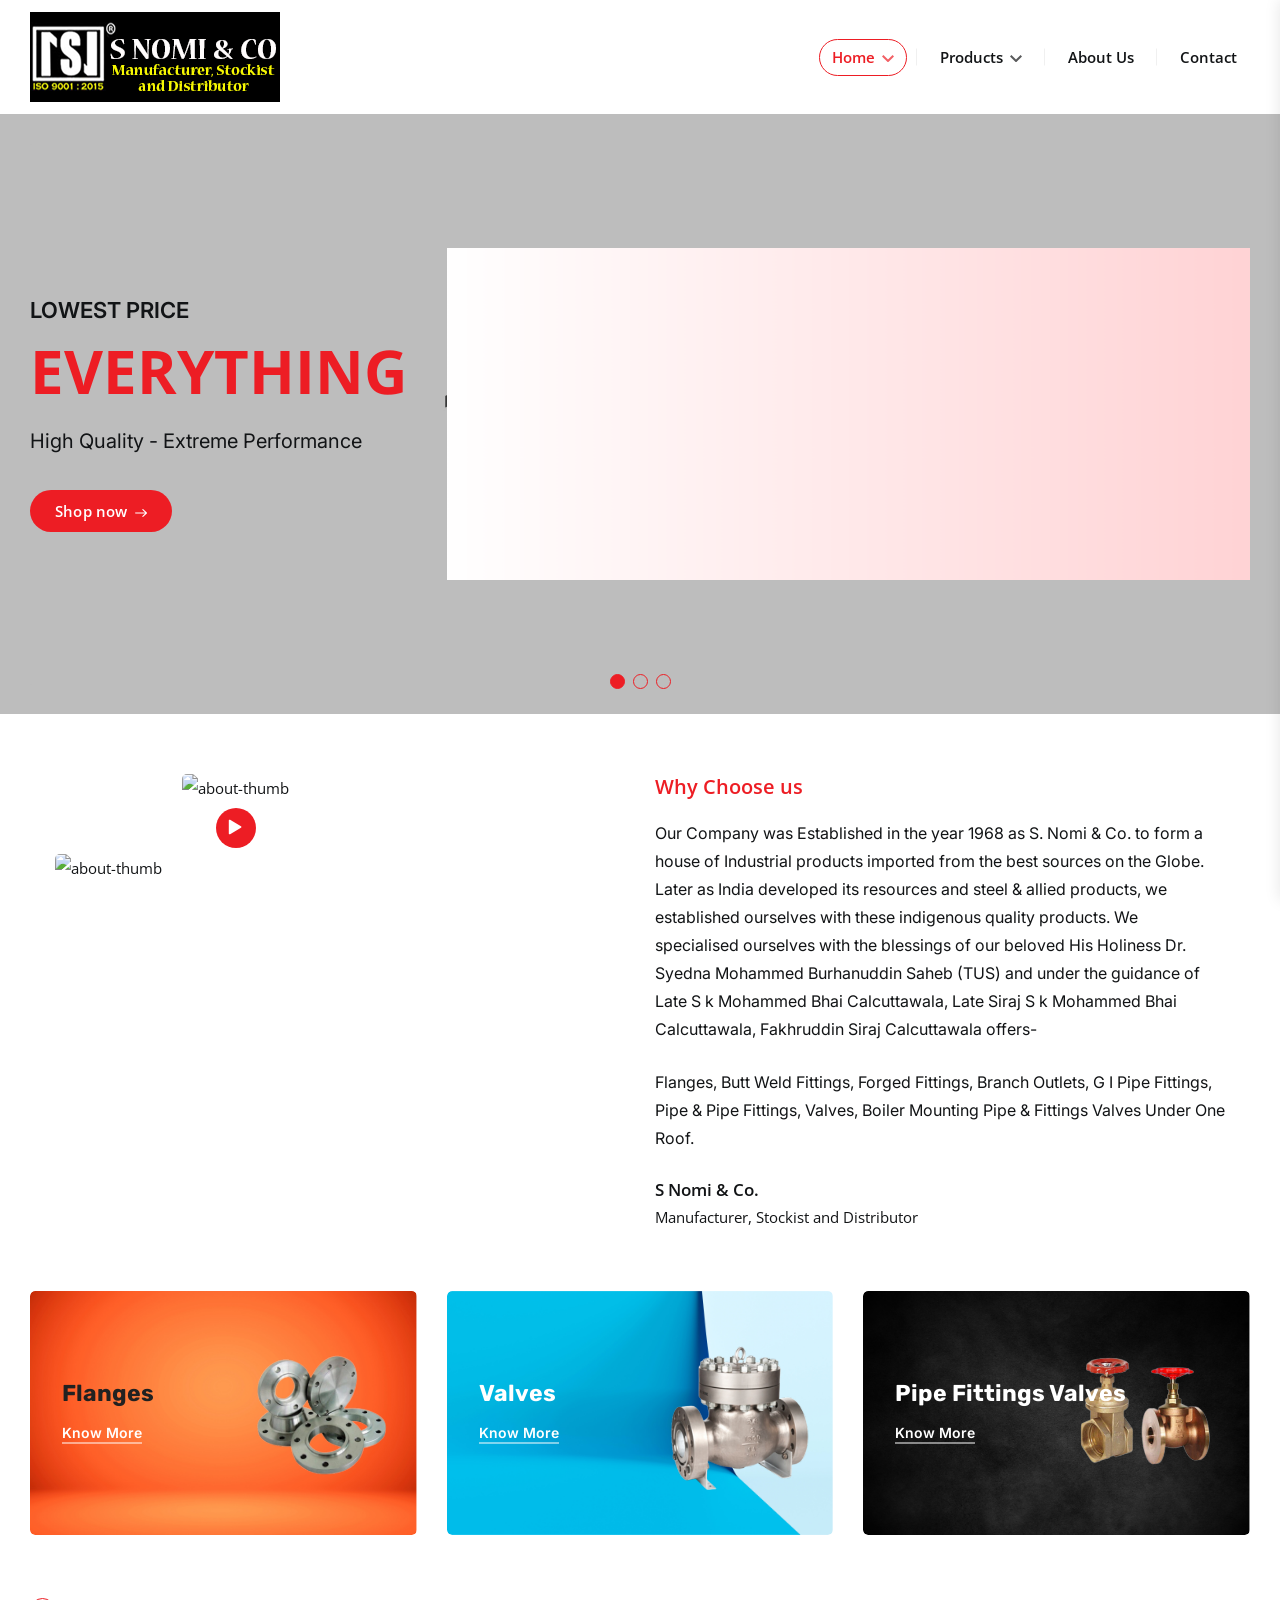
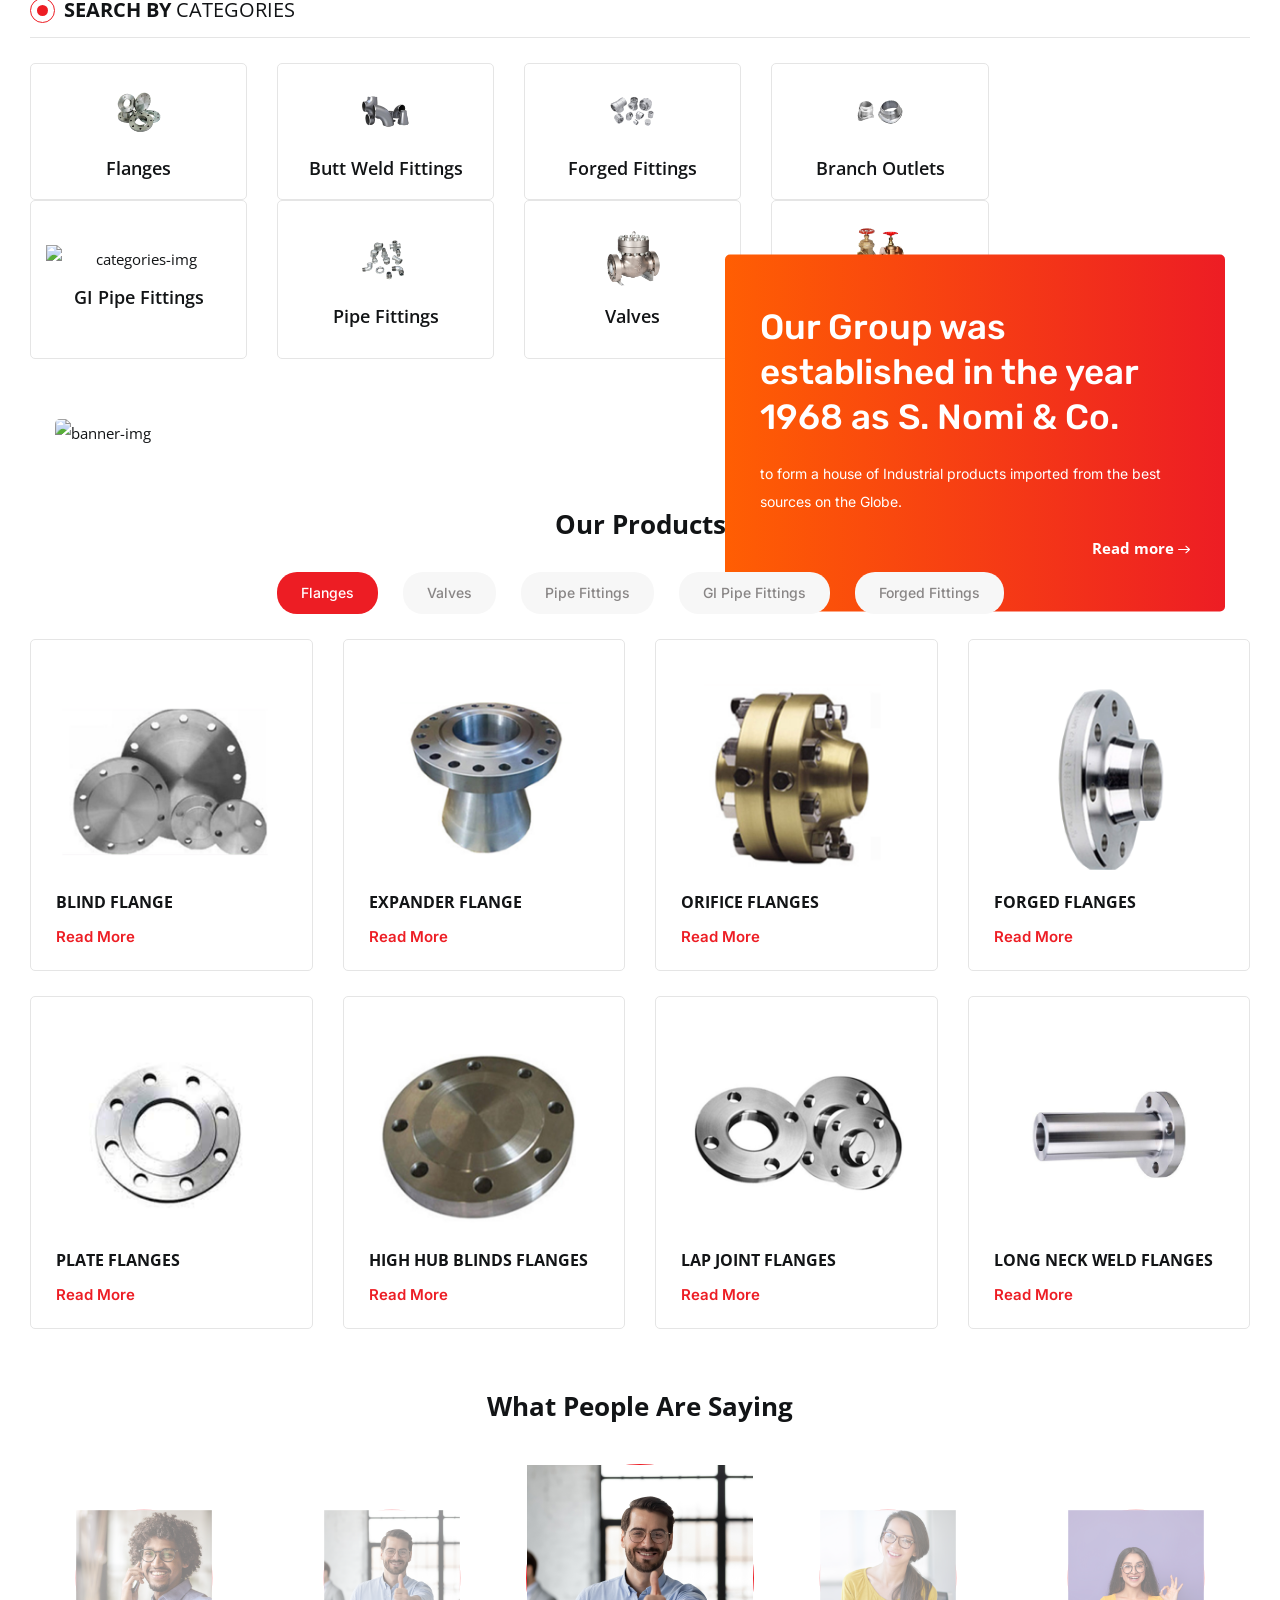
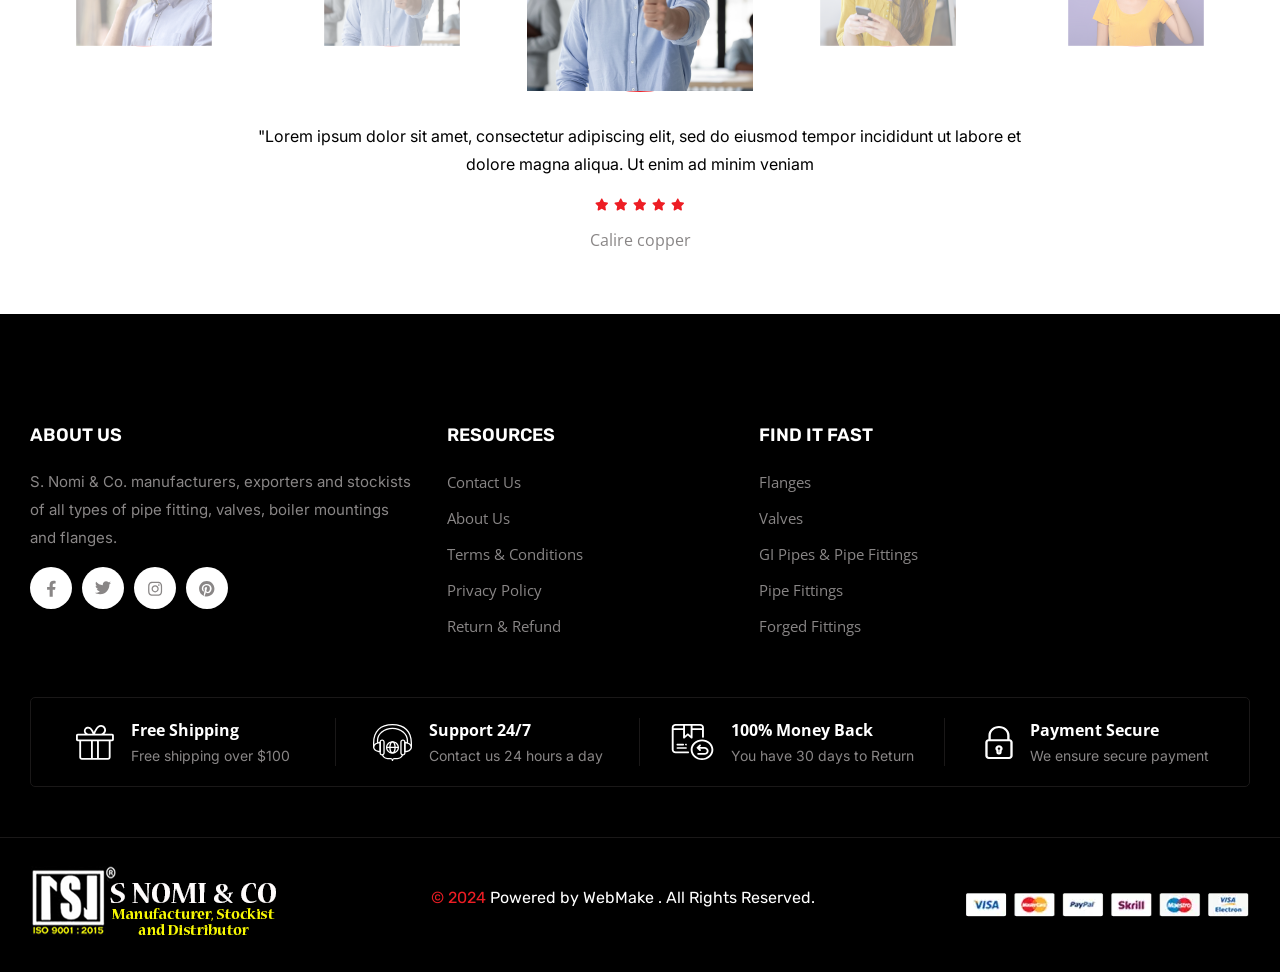
==== commit 78f658d5: "gold" ====
--- a/index.html
+++ b/index.html
@@ -841,7 +841,7 @@
         <section class="categories__section section--padding pt-0">
             <div class="container-fluid">
                 <div class="section__heading border-bottom mb-30">
-                    <h2 class="section__heading--maintitle">Shearch Us By <span>Categories</span></h2>
+                    <h2 class="section__heading--maintitle">Search By <span>Categories</span></h2>
                 </div>
                 <div class="categories__inner--style3 d-flex">
                     <div class="categories__card--style3 text-center">
@@ -957,7 +957,7 @@
                     <div class="image__width--text">
                         <h2 class="image__width--text__title">Our Group was established in the year 1968 as S. Nomi & Co.</h2>
                         <p class="image__width--text__desc">to form a house of Industrial products imported from the best sources on the Globe.</p>
-                        <a class="image__width--text__btn" href="#">Readmore <svg width="12" height="8" viewBox="0 0 12 8" fill="none" xmlns="http://www.w3.org/2000/svg">
+                        <a class="image__width--text__btn" href="#">Read more <svg width="12" height="8" viewBox="0 0 12 8" fill="none" xmlns="http://www.w3.org/2000/svg">
                             <path d="M11.8335 3.6178L8.26381 0.157332C8.21395 0.107774 8.1532 0.0681771 8.08544 0.0410843C8.01768 0.0139915 7.94441 0 7.87032 0C7.79624 0 7.72297 0.0139915 7.65521 0.0410843C7.58746 0.0681771 7.5267 0.107774 7.47684 0.157332C7.37199 0.262044 7.31393 0.39827 7.31393 0.539537C7.31393 0.680805 7.37199 0.817024 7.47684 0.921736L10.0943 3.45837H0.55625C0.405122 3.46829 0.26375 3.52959 0.160556 3.62994C0.057363 3.73029 0 3.86225 0 3.99929C0 4.13633 0.057363 4.26829 0.160556 4.36864C0.26375 4.46899 0.405122 4.53029 0.55625 4.54021H10.0927L7.47527 7.07826C7.37042 7.18298 7.31235 7.3192 7.31235 7.46047C7.31235 7.60174 7.37042 7.73796 7.47527 7.84267C7.52513 7.89223 7.58588 7.93182 7.65364 7.95892C7.7214 7.98601 7.79467 8 7.86875 8C7.94284 8 8.0161 7.98601 8.08386 7.95892C8.15162 7.93182 8.21238 7.89223 8.26223 7.84267L11.8335 4.38932C11.9406 4.28419 12 4.14649 12 4.00356C12 3.86063 11.9406 3.72293 11.8335 3.6178Z" fill="currentColor"></path>
                         </svg></a>
                     </div>
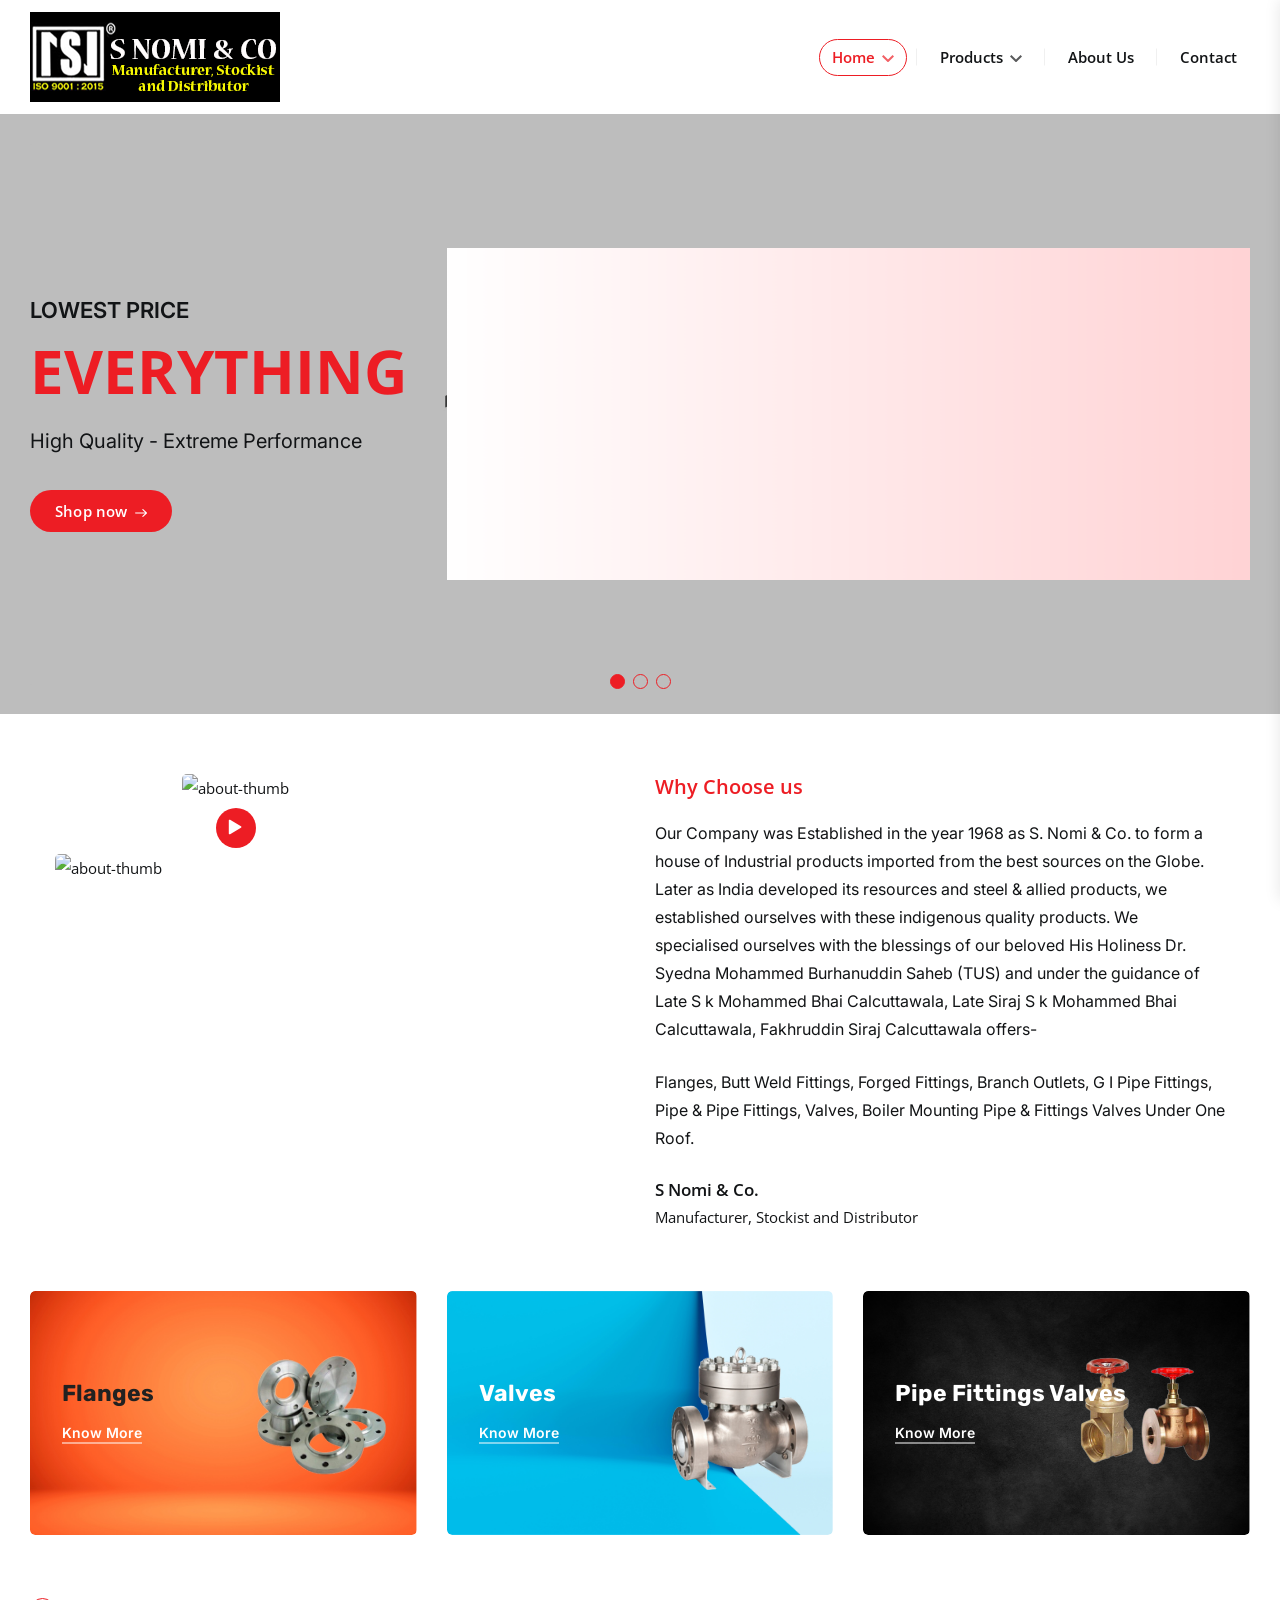
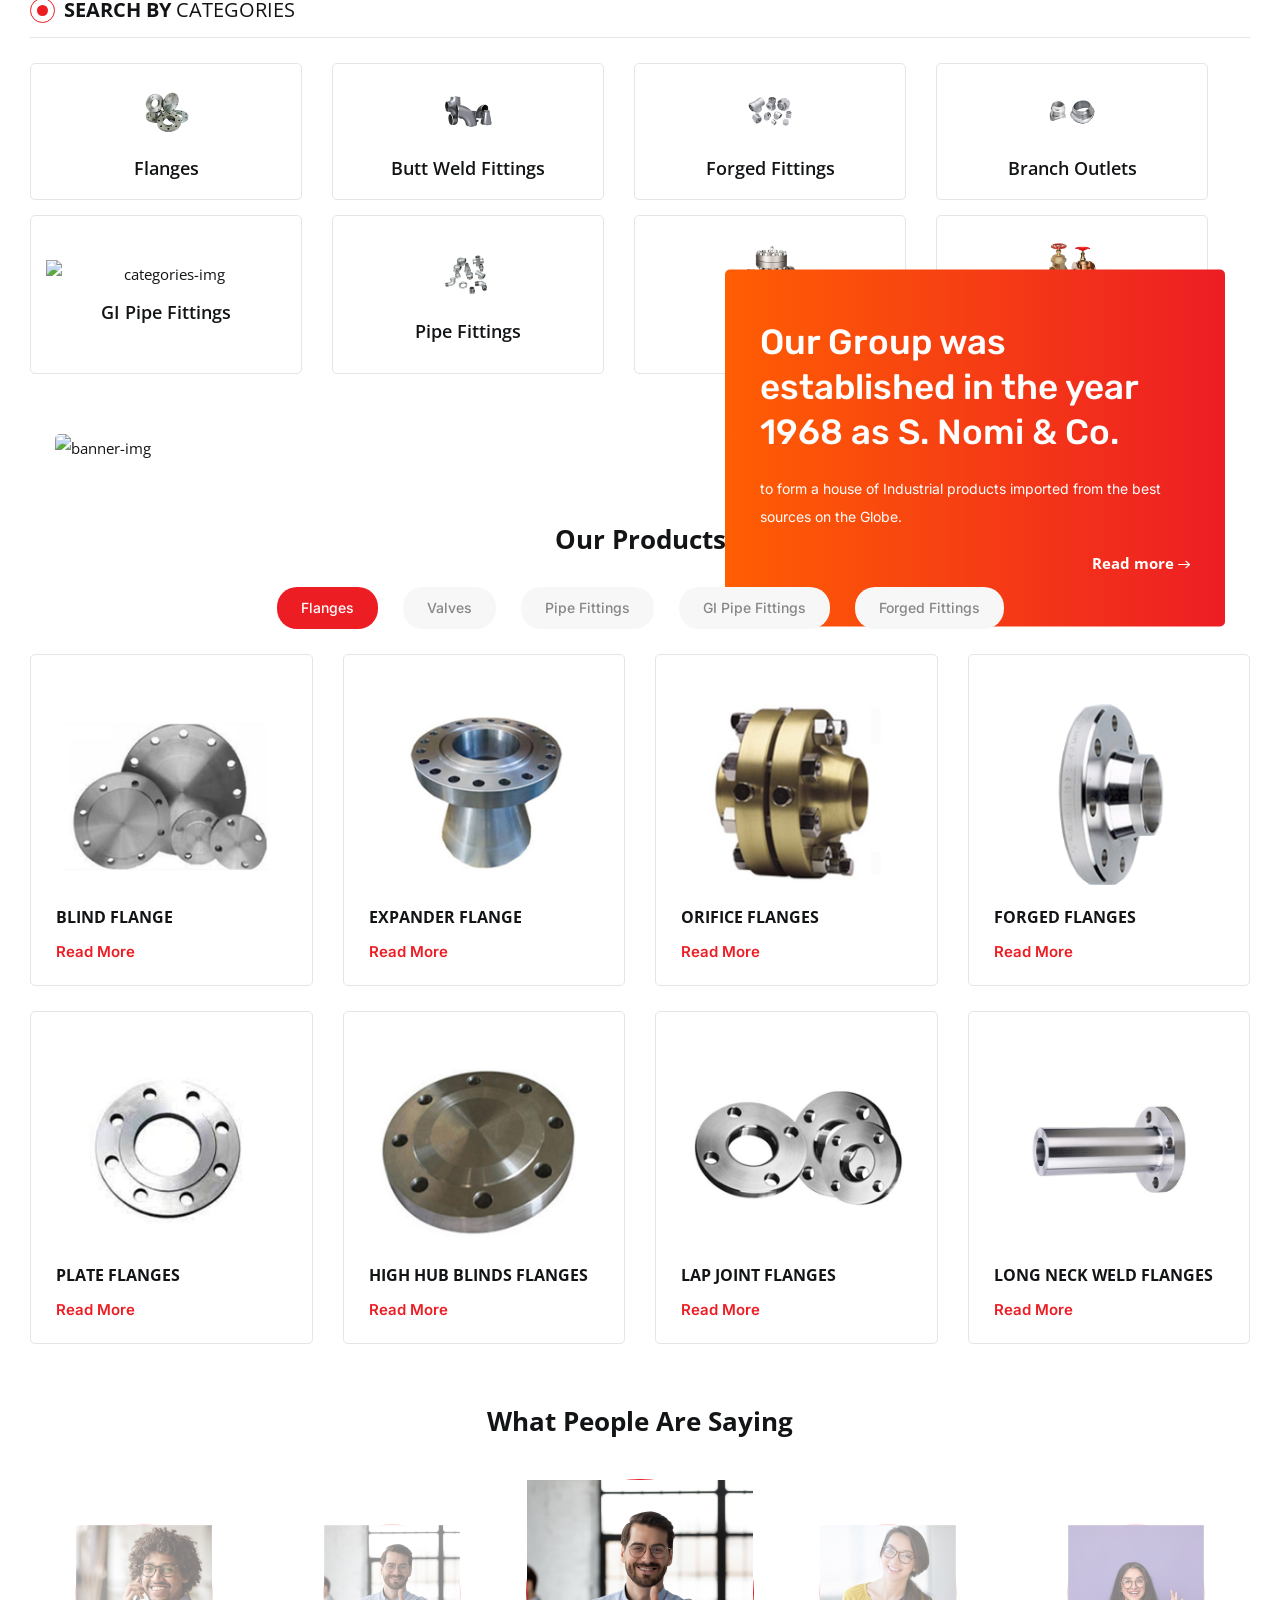
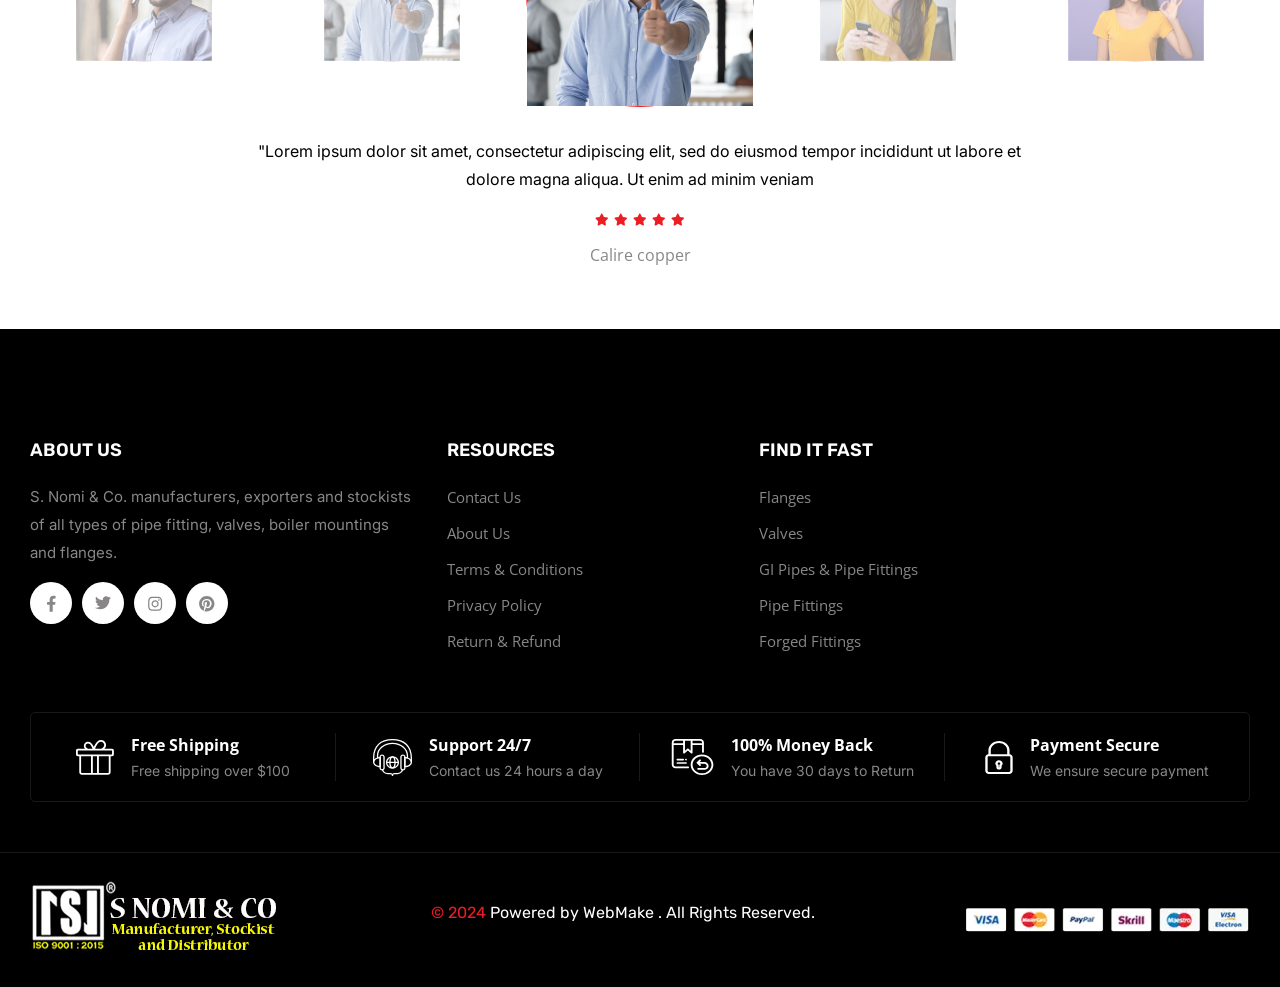
==== commit 53184a5c: "hi" ====
--- a/index.html
+++ b/index.html
@@ -890,7 +890,7 @@
                     </div>
                     
                 </div>
-                <div class="categories__inner--style3 d-flex">
+                <div class="categories__inner--style3 d-flex mt-4">
                     <div class="categories__card--style3 text-center">
                         <a class="categories__card--link" href="#">
                             <div class="categories__thumbnail">
--- a/assets/css/style.css
+++ b/assets/css/style.css
@@ -4282,17 +4282,17 @@
 }
 @media only screen and (min-width: 768px) {
   .categories__card--style3 {
-    width: 22.3%;
+    width: 22.3% !important;
   }
 }
 @media only screen and (min-width: 992px) {
   .categories__card--style3 {
-    width: 17.8%;
+    /* width: 17.8%; */
   }
 }
 @media only screen and (min-width: 1366px) {
   .categories__card--style3 {
-    width: 18%;
+    /* width: 18%; */
   }
 }
 .categories__card--style3 .categories__thumbnail--img {
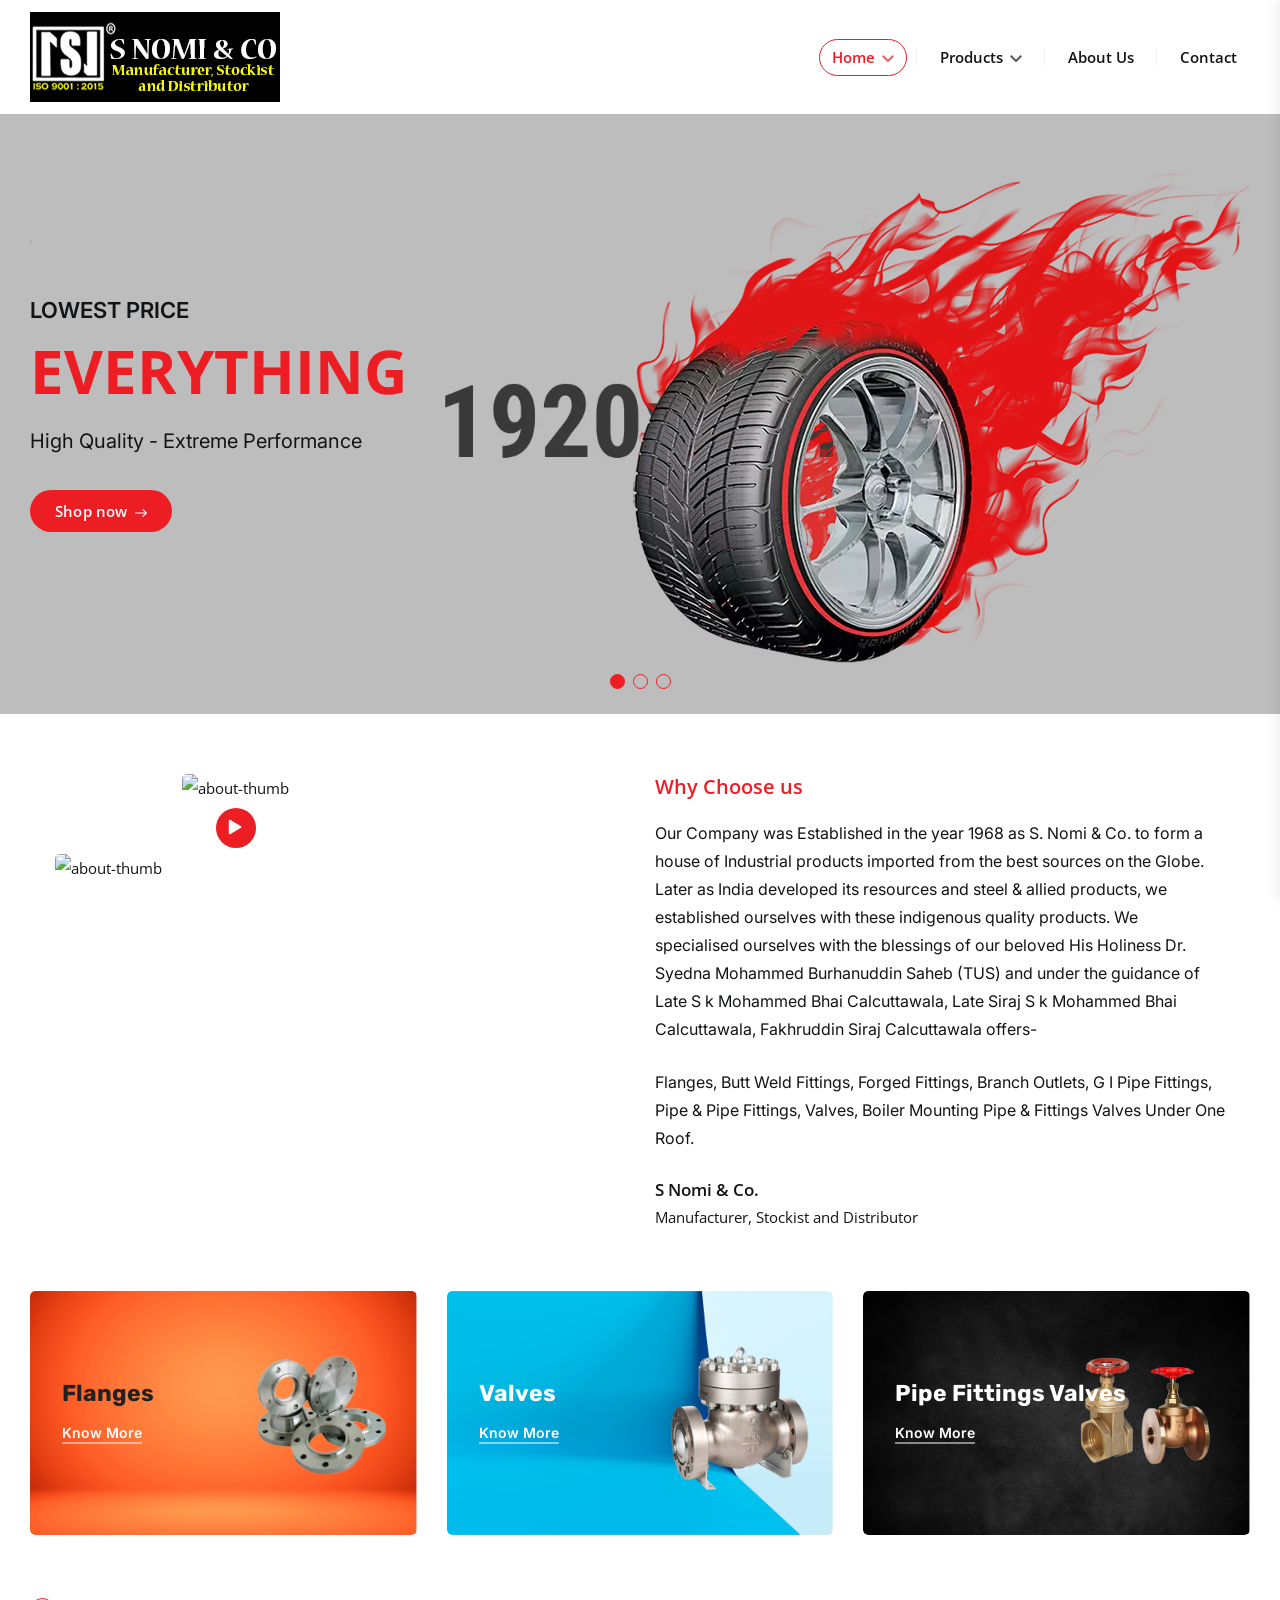
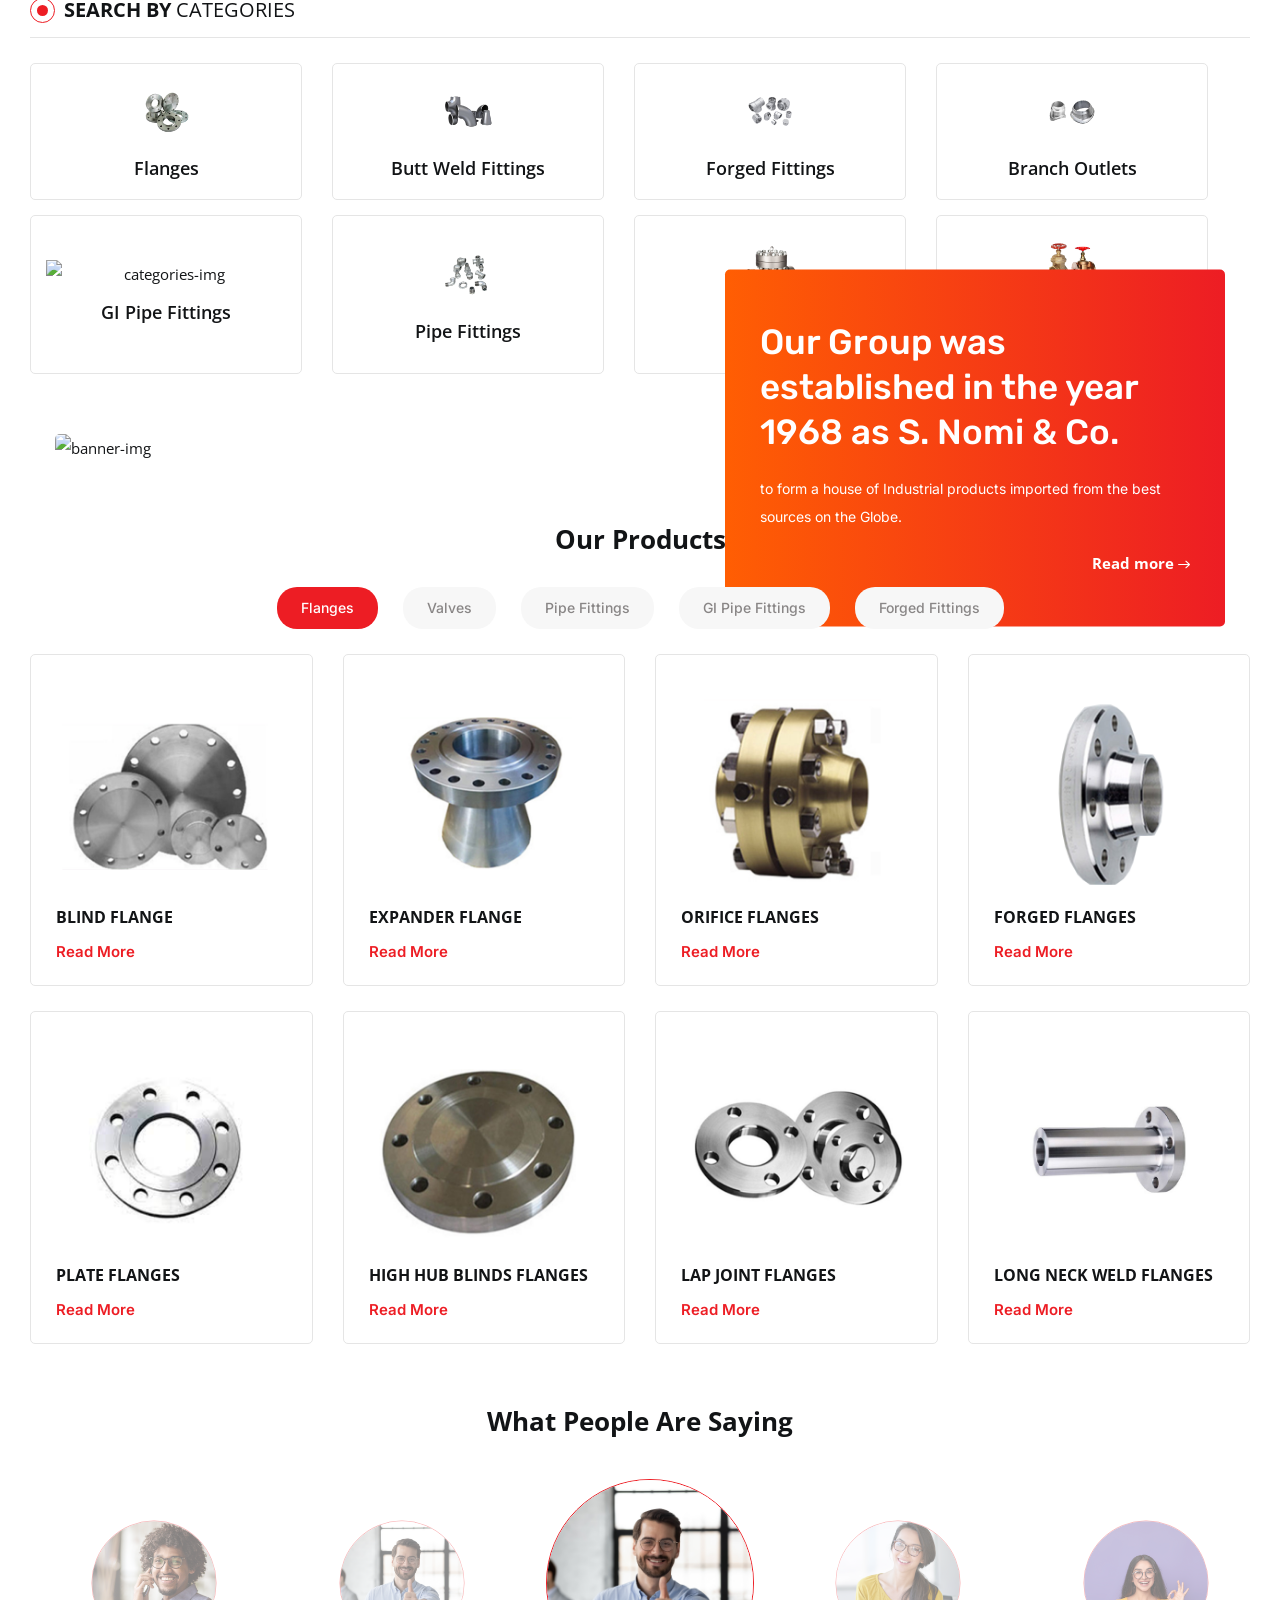
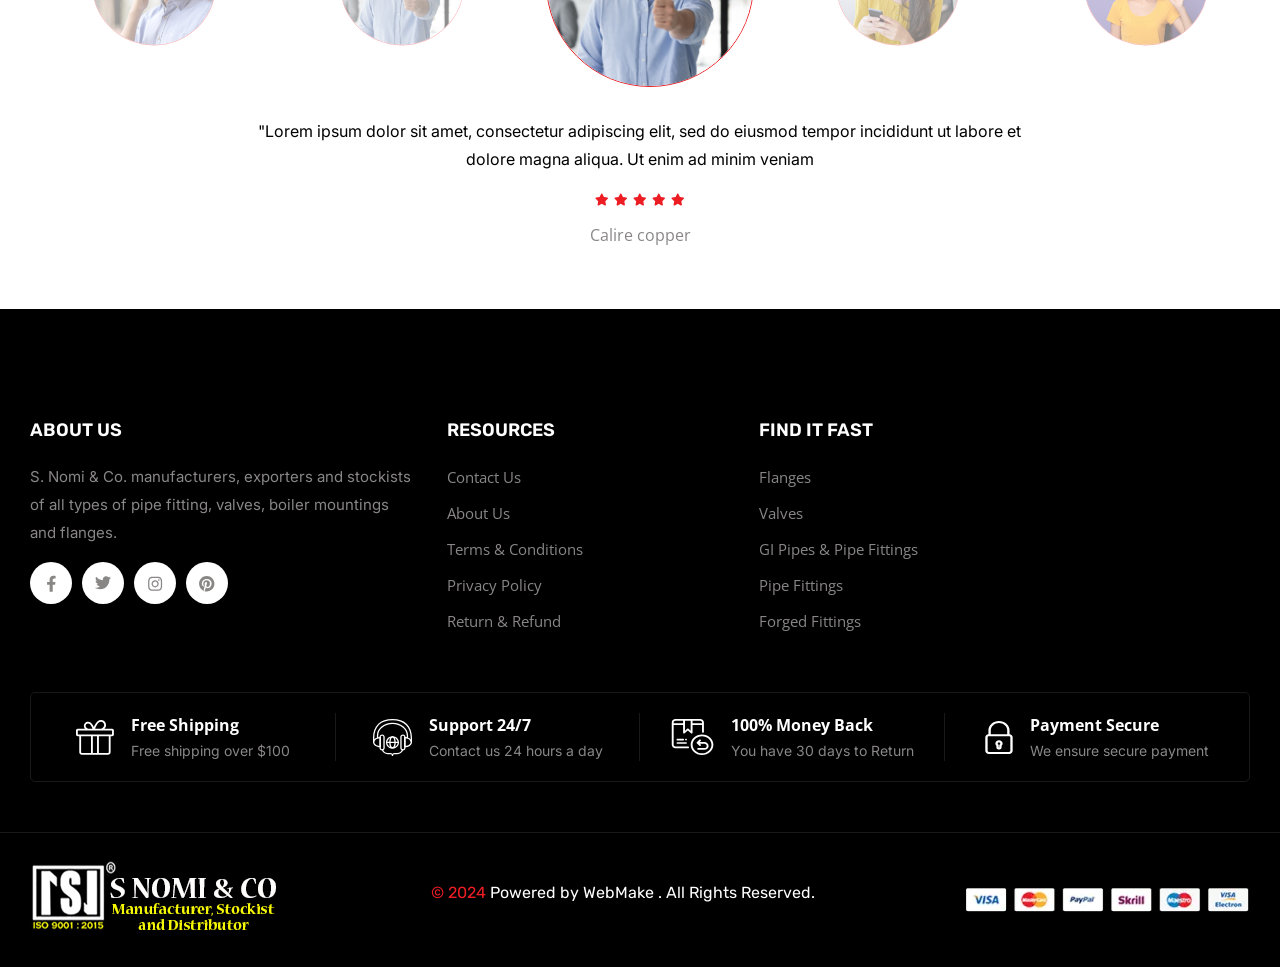
==== commit 8a31257c: "hi" ====
--- a/index.html
+++ b/index.html
@@ -171,18 +171,12 @@
                         <nav class="header__menu--navigation">
                             <ul class="header__menu--wrapper d-flex">
                                 <li class="header__menu--items">
-                                    <a class="header__menu--link active" href="index.html">Home 
+                                    <a class="header__menu--link active" href="">Home 
                                         <svg class="menu__arrowdown--icon" xmlns="http://www.w3.org/2000/svg" width="12" height="7.41" viewBox="0 0 12 7.41">
                                             <path  d="M16.59,8.59,12,13.17,7.41,8.59,6,10l6,6,6-6Z" transform="translate(-6 -8.59)" fill="currentColor" opacity="0.7"/>
                                         </svg>
                                     </a>
-                                    <!--<ul class="header__sub--menu">-->
-                                    <!--    <li class="header__sub--menu__items"><a href="index.html" class="header__sub--menu__link">Home One</a></li>-->
-                                    <!--    <li class="header__sub--menu__items"><a href="index-2.html" class="header__sub--menu__link">Home Two</a></li>-->
-                                    <!--    <li class="header__sub--menu__items"><a href="index-3.html" class="header__sub--menu__link">Home Three</a></li>-->
-                                    <!--    <li class="header__sub--menu__items"><a href="index-4.html" class="header__sub--menu__link">Home Four</a></li>-->
-                                    <!--    <li class="header__sub--menu__items"><a href="index-5.html" class="header__sub--menu__link">Home Five</a></li>-->
-                                    <!--</ul>-->
+                                 
                                 </li>
                                 <li class="header__menu--items mega__menu--items">
                                     <a class="header__menu--link" href="#">Products 
@@ -190,102 +184,14 @@
                                             <path  d="M16.59,8.59,12,13.17,7.41,8.59,6,10l6,6,6-6Z" transform="translate(-6 -8.59)" fill="currentColor" opacity="0.7"/>
                                         </svg>
                                     </a>
-                                    <ul class="header__mega--menu d-flex">
-                                        <li class="header__mega--menu__li">
-                                            <ul class="header__mega--sub__menu">
-                                                <li class="header__mega--sub__menu_li"><a class="header__mega--sub__menu--title" href="#">Shop Left Sidebar</a></li>
-                                                <li class="header__mega--sub__menu_li"><a class="header__mega--sub__menu--title" href="shop-right-sidebar.html">Shop Right Sidebar</a></li>
-                                                <li class="header__mega--sub__menu_li"><a class="header__mega--sub__menu--title" href="shop-grid.html">Shop Grid</a></li>
-                                                <li class="header__mega--sub__menu_li"><a class="header__mega--sub__menu--title" href="shop-grid-list.html">Shop Grid List</a></li>
-                                                <li class="header__mega--sub__menu_li"><a class="header__mega--sub__menu--title" href="shop-list.html">Shop List</a></li>
-                                            </ul>
-                                        </li>
-                                        <li class="header__mega--menu__li">
-                                            <ul class="header__mega--sub__menu">
-                                                <li class="header__mega--sub__menu_li"><a class="header__mega--sub__menu--title" href="#">Product Details</a></li>
-                                                <li class="header__mega--sub__menu_li"><a class="header__mega--sub__menu--title" href="product-video.html">Video Product</a></li>
-                                                <li class="header__mega--sub__menu_li"><a class="header__mega--sub__menu--title" href="#">Variable Product</a></li>
-                                                <li class="header__mega--sub__menu_li"><a class="header__mega--sub__menu--title" href="product-left-sidebar.html">Product Left Sidebar</a></li>
-                                                <li class="header__mega--sub__menu_li"><a class="header__mega--sub__menu--title" href="product-gallery.html">Product Gallery</a></li>
-                                            </ul>
-                                        </li>
-                                        <li class="header__mega--menu__li">
-                                            <ul class="header__mega--sub__menu">
-                                                <li class="header__mega--sub__menu_li"><a class="header__mega--sub__menu--title" href="my-account.html">My Account</a></li>
-                                                <li class="header__mega--sub__menu_li"><a class="header__mega--sub__menu--title" href="my-account-2.html">My Account 2</a></li>
-                                                <li class="header__mega--sub__menu_li"><a class="header__mega--sub__menu--title" href="404.html">404 Page</a></li>
-                                                <li class="header__mega--sub__menu_li"><a class="header__mega--sub__menu--title" href="login.html">Login Page</a></li>
-                                                <li class="header__mega--sub__menu_li"><a class="header__mega--sub__menu--title" href="faq.html">Faq Page</a></li>
-                                            </ul>
-                                        </li>
-                                        <li class="header__mega--menu__li">
-                                            <ul class="header__mega--sub__menu">
-                                                <li class="header__mega--sub__menu_li"><a class="header__mega--sub__menu--title" href="about.html">About Us</a></li>
-                                                <li class="header__mega--sub__menu_li"><a class="header__mega--sub__menu--title" href="contact.html">Contact Us</a></li>
-                                                <li class="header__mega--sub__menu_li"><a class="header__mega--sub__menu--title" href="portfolio.html">Portfolio</a></li>
-                                                <li class="header__mega--sub__menu_li"><a class="header__mega--sub__menu--title" href="compare.html">Compare</a></li>
-                                                <li class="header__mega--sub__menu_li"><a class="header__mega--sub__menu--title" href="checkout.html">Checkout</a></li>
-                                            </ul>
-                                        </li>
-                                        <li class="header__mega--menu__li fullscreen__style d-flex">
-                                            <a class="header__mega--menu__banner display-block" href="#"><img class="header__mega--menu__banner--img" src="assets/img/banner/banner7.webp" alt="banner-menu">
-                                                <div class="banner__content">
-                                                    <span class="banner__content--subtitle text__secondary mb-10">20% off</span>
-                                                    <h2 class="banner__content--title"><span class="banner__content--title__inner">New</span> COLLECTION</h2>
-                                                    <span class="banner__content--price">$22.99</span>
-                                                </div>
-                                            </a>
-                                            <a class="header__mega--menu__banner display-block" href="#"><img class="header__mega--menu__banner--img" src="assets/img/banner/banner8.webp" alt="banner-menu">
-                                                <div class="banner__content right">
-                                                    <span class="banner__badge--style2">20% Off</span>
-                                                    <h2 class="banner__content--title"><span class="banner__content--title__inner"> ON </span> SALE <br> PRODUCT</h2>
-                                                </div>
-                                            </a>
-                                            <a class="header__mega--menu__banner display-block" href="#"><img class="header__mega--menu__banner--img" src="assets/img/banner/banner10.webp" alt="banner-menu">
-                                                <div class="banner__content">
-                                                    <span class="banner__content--subtitle text__secondary mb-10">18% off</span>
-                                                    <h2 class="banner__content--title"><span class="banner__content--title__inner">Top</span> COLLECTION</h2>
-                                                    <span class="banner__content--price">$20.99</span>
-                                                </div>
-                                            </a>
-                                        </li>
-                                    </ul>
+                                    
                                 </li>
                                 <li class="header__menu--items">
-                                    <a class="header__menu--link" href="about.html">About Us </a>  
+                                    <a class="header__menu--link" href="">About Us </a>  
                                 </li>
-                                <!--<li class="header__menu--items">-->
-                                <!--    <a class="header__menu--link" href="blog.html">Blog -->
-                                <!--        <svg class="menu__arrowdown--icon" xmlns="http://www.w3.org/2000/svg" width="12" height="7.41" viewBox="0 0 12 7.41">-->
-                                <!--            <path  d="M16.59,8.59,12,13.17,7.41,8.59,6,10l6,6,6-6Z" transform="translate(-6 -8.59)" fill="currentColor" opacity="0.7"/>-->
-                                <!--        </svg>-->
-                                <!--    </a>-->
-                                <!--    <ul class="header__sub--menu">-->
-                                <!--        <li class="header__sub--menu__items"><a href="blog.html" class="header__sub--menu__link">Blog Grid</a></li>-->
-                                <!--        <li class="header__sub--menu__items"><a href="blog-details.html" class="header__sub--menu__link">Blog Details</a></li>-->
-                                <!--        <li class="header__sub--menu__items"><a href="blog-left-sidebar.html" class="header__sub--menu__link">Blog Left Sidebar</a></li>-->
-                                <!--        <li class="header__sub--menu__items"><a href="blog-right-sidebar.html" class="header__sub--menu__link">Blog Right Sidebar</a></li>-->
-                                <!--    </ul>-->
-                                <!--</li>-->
-                                <!--<li class="header__menu--items">-->
-                                <!--    <a class="header__menu--link" href="#">Pages -->
-                                <!--        <svg class="menu__arrowdown--icon" xmlns="http://www.w3.org/2000/svg" width="12" height="7.41" viewBox="0 0 12 7.41">-->
-                                <!--            <path  d="M16.59,8.59,12,13.17,7.41,8.59,6,10l6,6,6-6Z" transform="translate(-6 -8.59)" fill="currentColor" opacity="0.7"/>-->
-                                <!--        </svg>-->
-                                <!--    </a>-->
-                                <!--    <ul class="header__sub--menu">-->
-                                <!--        <li class="header__sub--menu__items"><a href="about.html" class="header__sub--menu__link">About Us</a></li>-->
-                                <!--        <li class="header__sub--menu__items"><a href="contact.html" class="header__sub--menu__link">Contact Us</a></li>-->
-                                <!--        <li class="header__sub--menu__items"><a href="cart.html" class="header__sub--menu__link">Cart Page</a></li>-->
-                                <!--        <li class="header__sub--menu__items"><a href="portfolio.html" class="header__sub--menu__link">Portfolio Page</a></li>-->
-                                <!--        <li class="header__sub--menu__items"><a href="wishlist.html" class="header__sub--menu__link">Wishlist Page</a></li>-->
-                                <!--        <li class="header__sub--menu__items"><a href="privacy-policy.html" class="header__sub--menu__link">Privacy Policy</a></li>-->
-                                <!--        <li class="header__sub--menu__items"><a href="login.html" class="header__sub--menu__link">Login Page</a></li>-->
-                                <!--        <li class="header__sub--menu__items"><a href="404.html" class="header__sub--menu__link">Error Page</a></li>-->
-                                <!--    </ul>-->
-                                <!--</li>-->
+                                
                                 <li class="header__menu--items">
-                                    <a class="header__menu--link" href="contact.html">Contact </a>  
+                                    <a class="header__menu--link" href="">Contact </a>  
                                 </li>
                             </ul>
                         </nav>
@@ -643,7 +549,7 @@
                                     </a>
                                 </div>
                                 <div class="hero__slider--layer__style3">
-                                    <img class="slider__layer--img " src="assets/img/slider/slider_back.png" alt="slider-img">
+                                    <img class="slider__layer--img " src="assets/img/slider/home3-slider2-layer-t.webp" alt="slider-img">
                                 </div> 
                             </div>
                         </div>
@@ -661,7 +567,7 @@
                                     </a>
                                 </div>
                                 <div class="hero__slider--layer__style3">
-                                    <img class="slider__layer--img " src="assets/img/slider/home3-slider2-layer.webp" alt="slider-img">
+                                    <img class="slider__layer--img " src="assets/img/slider/home3-slider1-layer.webp" alt="slider-img">
                                 </div> 
                             </div>
                         </div>
@@ -2018,34 +1924,35 @@
                 <div class="testimonial__section--inner">
                     <div class="testimonial__active--one  swiper">
                         <div class="swiper-wrapper">
+                            <div class="swiper-slide" style="width:226.2px !important;
+">
+                                <div class="testimonial__items--thumbnail">
+                                    <img class="testimonial__items--thumbnail__img" src="assets/img/parts/cust1.png" alt="testimonial-img" style="border-radius: 50%;"> 
+                                </div>
+                            </div>
                             <div class="swiper-slide">
                                 <div class="testimonial__items--thumbnail">
-                                    <img class="testimonial__items--thumbnail__img" src="assets/img/parts/cust1.png" alt="testimonial-img">
+                                    <img class="testimonial__items--thumbnail__img" src="assets/img/parts/cust2.png" alt="testimonial-img" style="border-radius: 50%;">
                                 </div>
                             </div>
                             <div class="swiper-slide">
                                 <div class="testimonial__items--thumbnail">
-                                    <img class="testimonial__items--thumbnail__img" src="assets/img/parts/cust2.png" alt="testimonial-img">
+                                    <img class="testimonial__items--thumbnail__img" src="assets/img/parts/cust3.png" alt="testimonial-img" style="border-radius: 50%;">
                                 </div>
                             </div>
                             <div class="swiper-slide">
                                 <div class="testimonial__items--thumbnail">
-                                    <img class="testimonial__items--thumbnail__img" src="assets/img/parts/cust3.png" alt="testimonial-img">
+                                    <img class="testimonial__items--thumbnail__img" src="assets/img/parts/cust4.png" alt="testimonial-img" style="border-radius: 50%;">
                                 </div>
                             </div>
                             <div class="swiper-slide">
                                 <div class="testimonial__items--thumbnail">
-                                    <img class="testimonial__items--thumbnail__img" src="assets/img/parts/cust4.png" alt="testimonial-img">
+                                    <img class="testimonial__items--thumbnail__img" src="assets/img/parts/cust5.png" alt="testimonial-img" style="border-radius: 50%;">
                                 </div>
                             </div>
                             <div class="swiper-slide">
                                 <div class="testimonial__items--thumbnail">
-                                    <img class="testimonial__items--thumbnail__img" src="assets/img/parts/cust5.png" alt="testimonial-img">
-                                </div>
-                            </div>
-                            <div class="swiper-slide">
-                                <div class="testimonial__items--thumbnail">
-                                    <img class="testimonial__items--thumbnail__img" src="assets/img/parts/cust1.png" alt="testimonial-img">
+                                    <img class="testimonial__items--thumbnail__img" src="assets/img/parts/cust1.png" alt="testimonial-img" style="border-radius: 50%;">
                                 </div>
                             </div>
                         </div>
--- a/assets/css/style.css
+++ b/assets/css/style.css
@@ -6035,6 +6035,7 @@
   transform: scale(0.6);
   border: 1px solid var(--secondary-color);
   border-radius: 50%;
+  margin-left: 20px;
   opacity: 0.5;
 }
 .testimonial__items--desc {
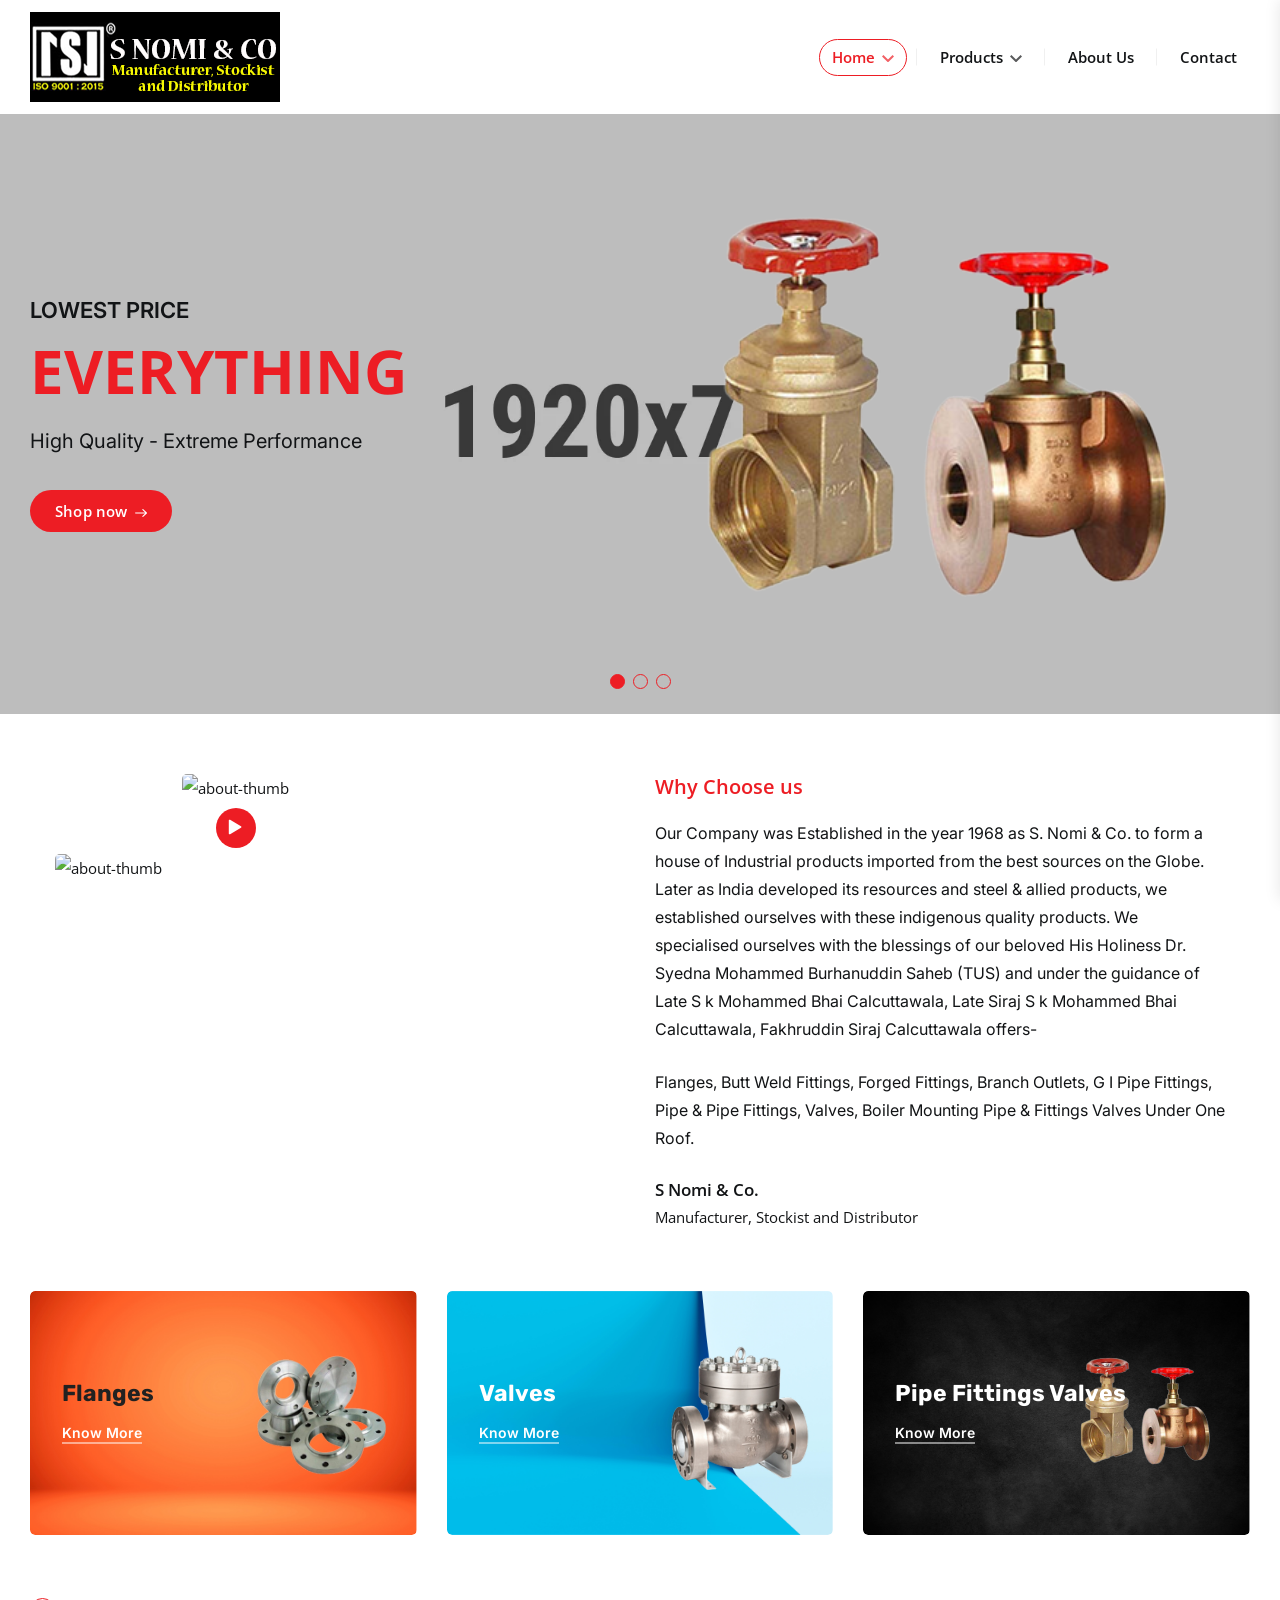
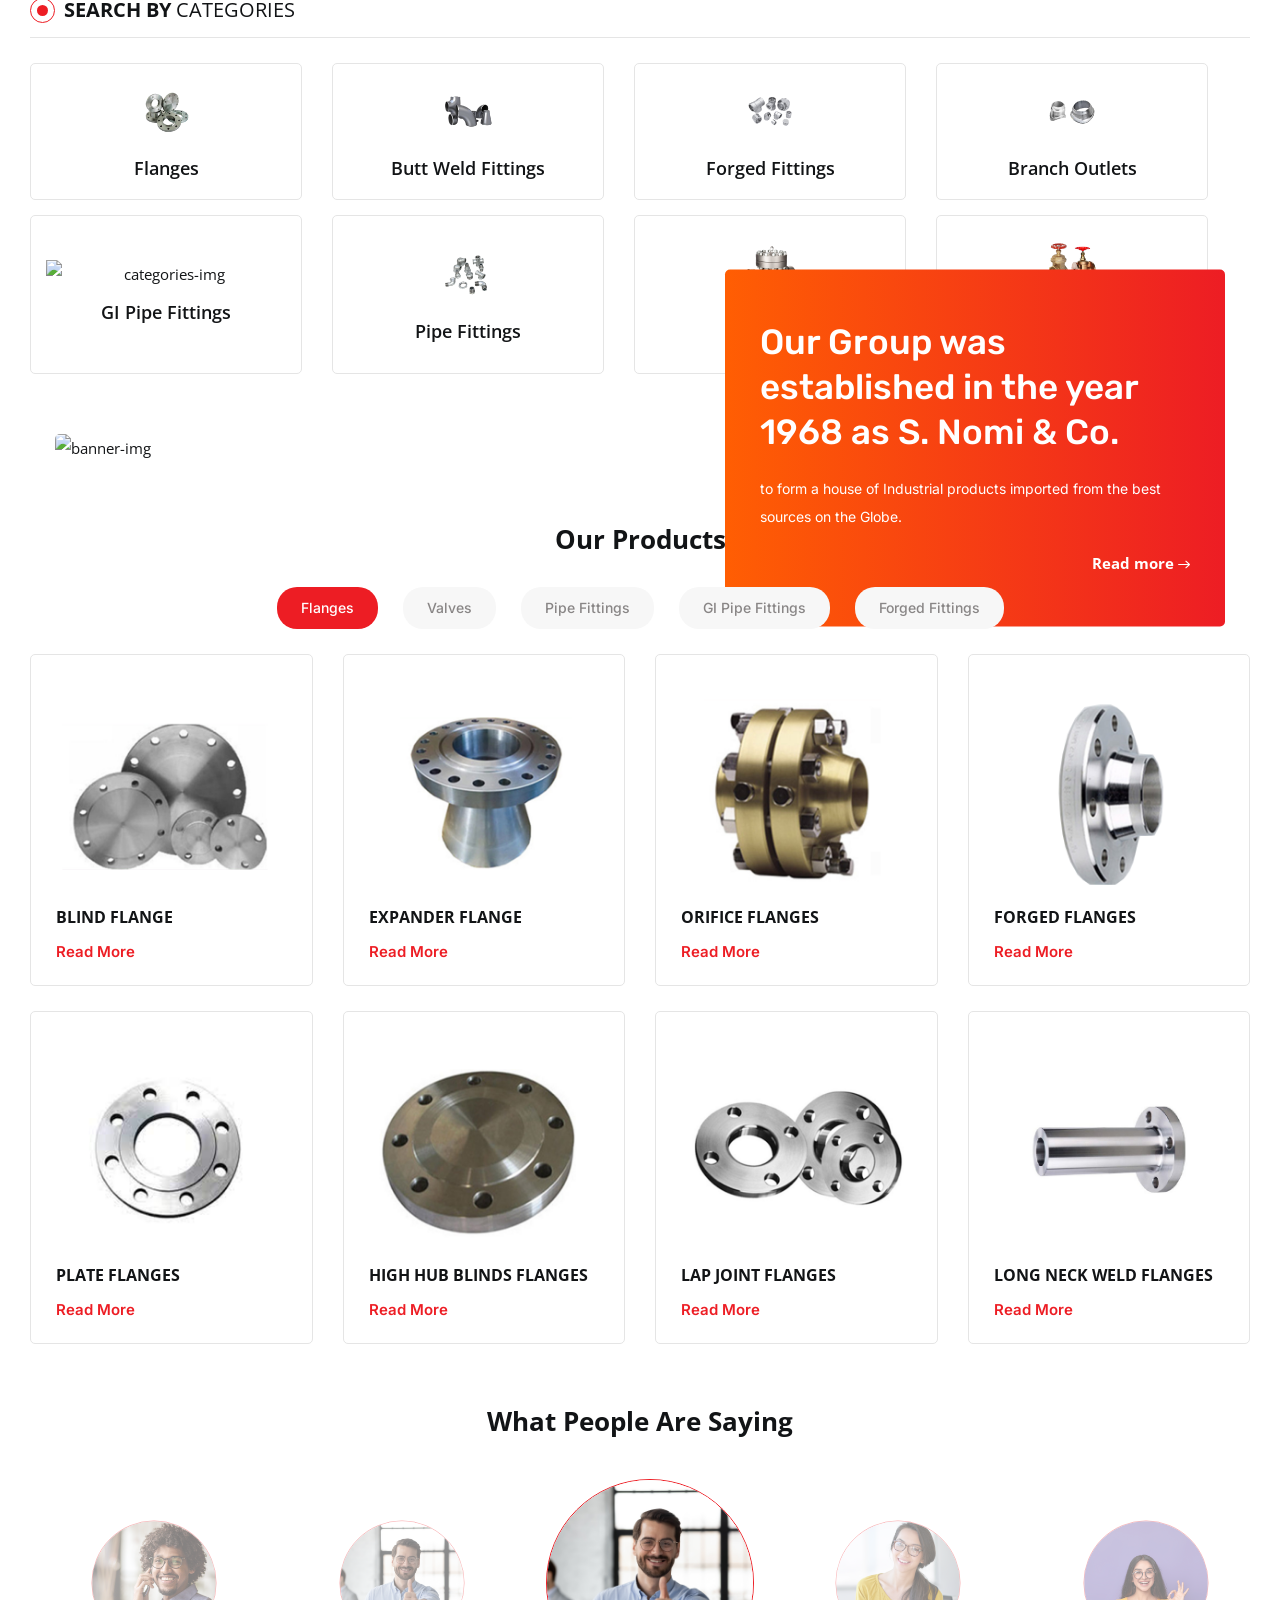
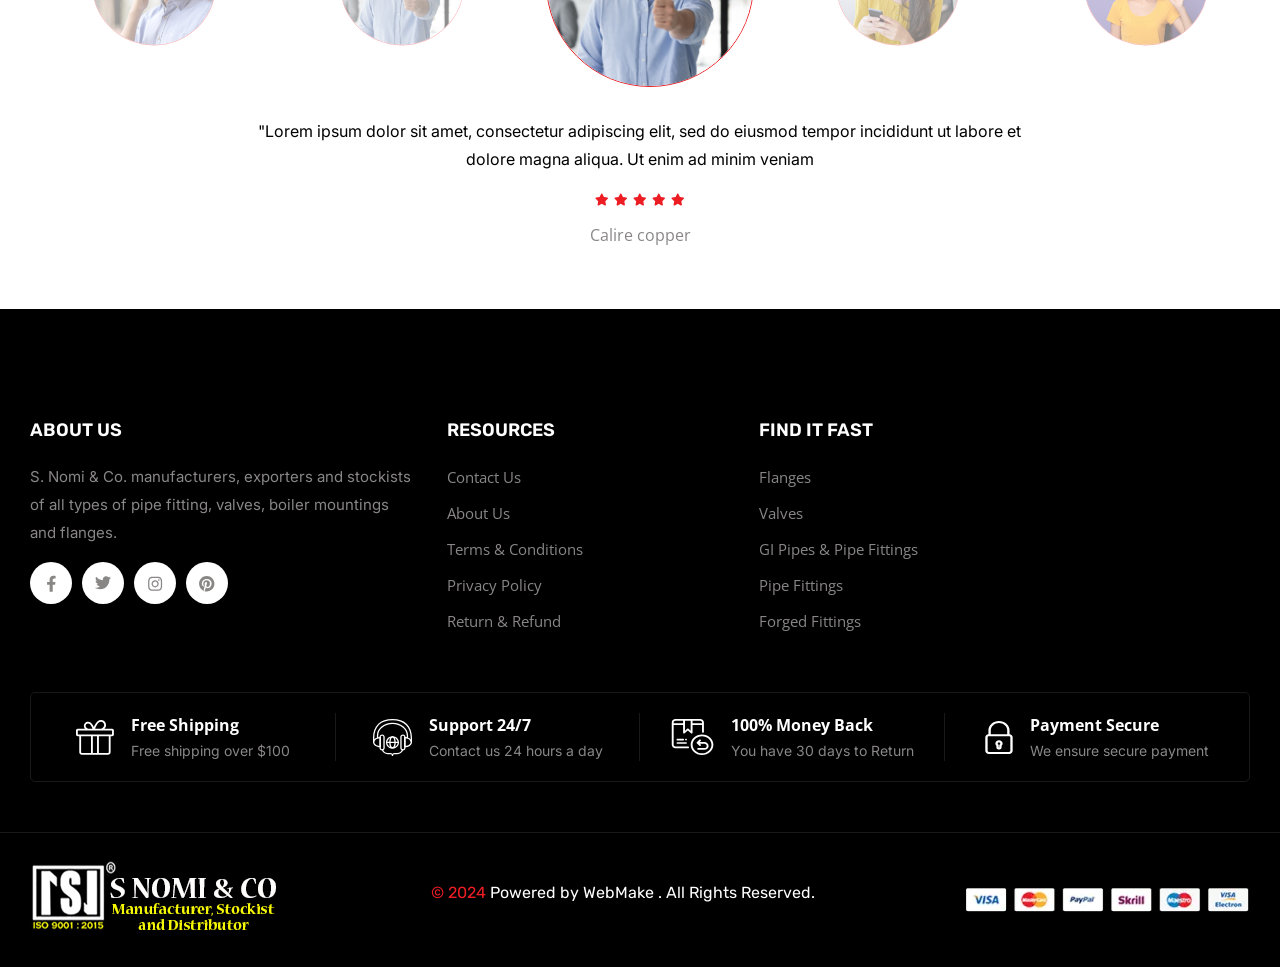
==== commit d217bf3d: "boss" ====
--- a/index.html
+++ b/index.html
@@ -549,7 +549,7 @@
                                     </a>
                                 </div>
                                 <div class="hero__slider--layer__style3">
-                                    <img class="slider__layer--img " src="assets/img/slider/home3-slider2-layer-t.webp" alt="slider-img">
+                                    <img class="slider__layer--img " src="assets/img/parts/b.svg" alt="slider-img">
                                 </div> 
                             </div>
                         </div>
@@ -567,7 +567,7 @@
                                     </a>
                                 </div>
                                 <div class="hero__slider--layer__style3">
-                                    <img class="slider__layer--img " src="assets/img/slider/home3-slider1-layer.webp" alt="slider-img">
+                                    <img class="slider__layer--img " src="assets/img/parts/f.svg" alt="slider-img">
                                 </div> 
                             </div>
                         </div>
@@ -585,7 +585,7 @@
                                     </a>
                                 </div>
                                 <div class="hero__slider--layer__style3">
-                                    <img class="slider__layer--img " src="assets/img/slider/home3-slider3-layer.webp" alt="slider-img">
+                                    <img class="slider__layer--img " src="assets/img/parts/v.svg" alt="slider-img">
                                 </div> 
                             </div>
                         </div>
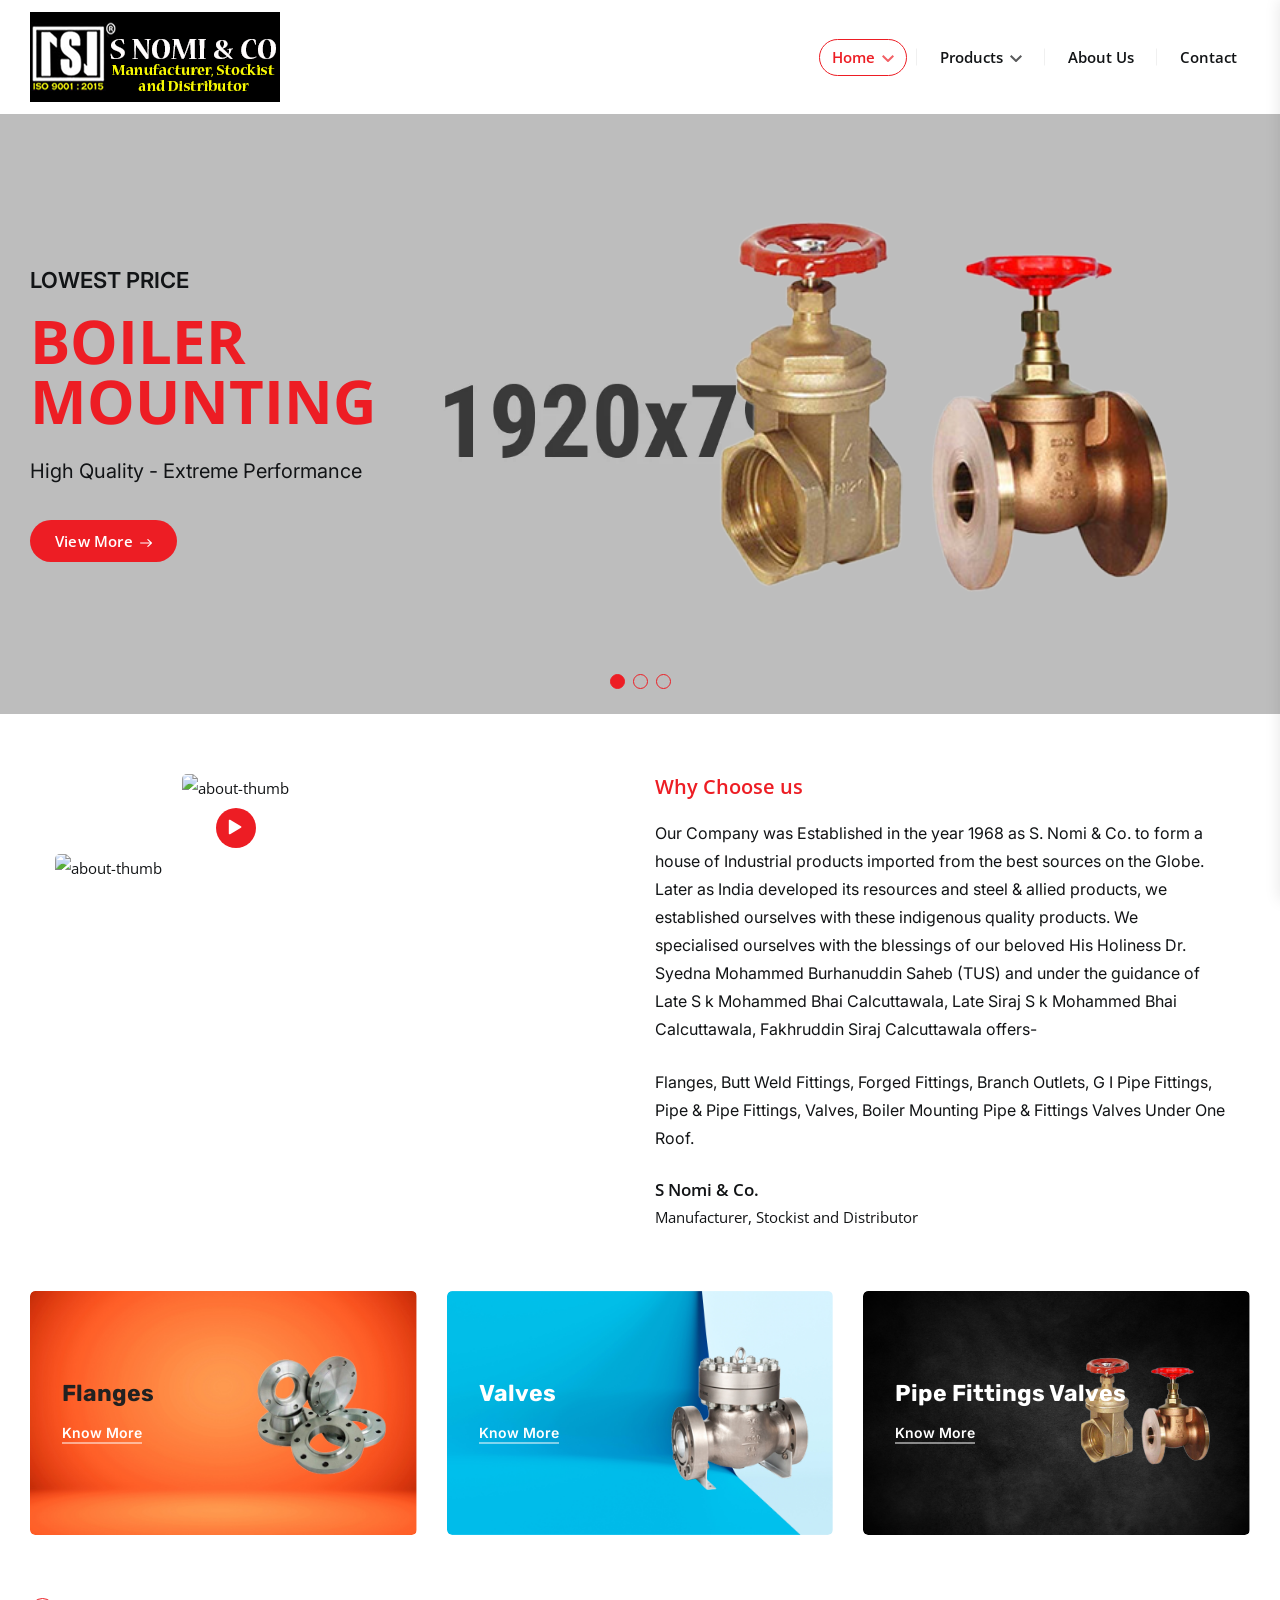
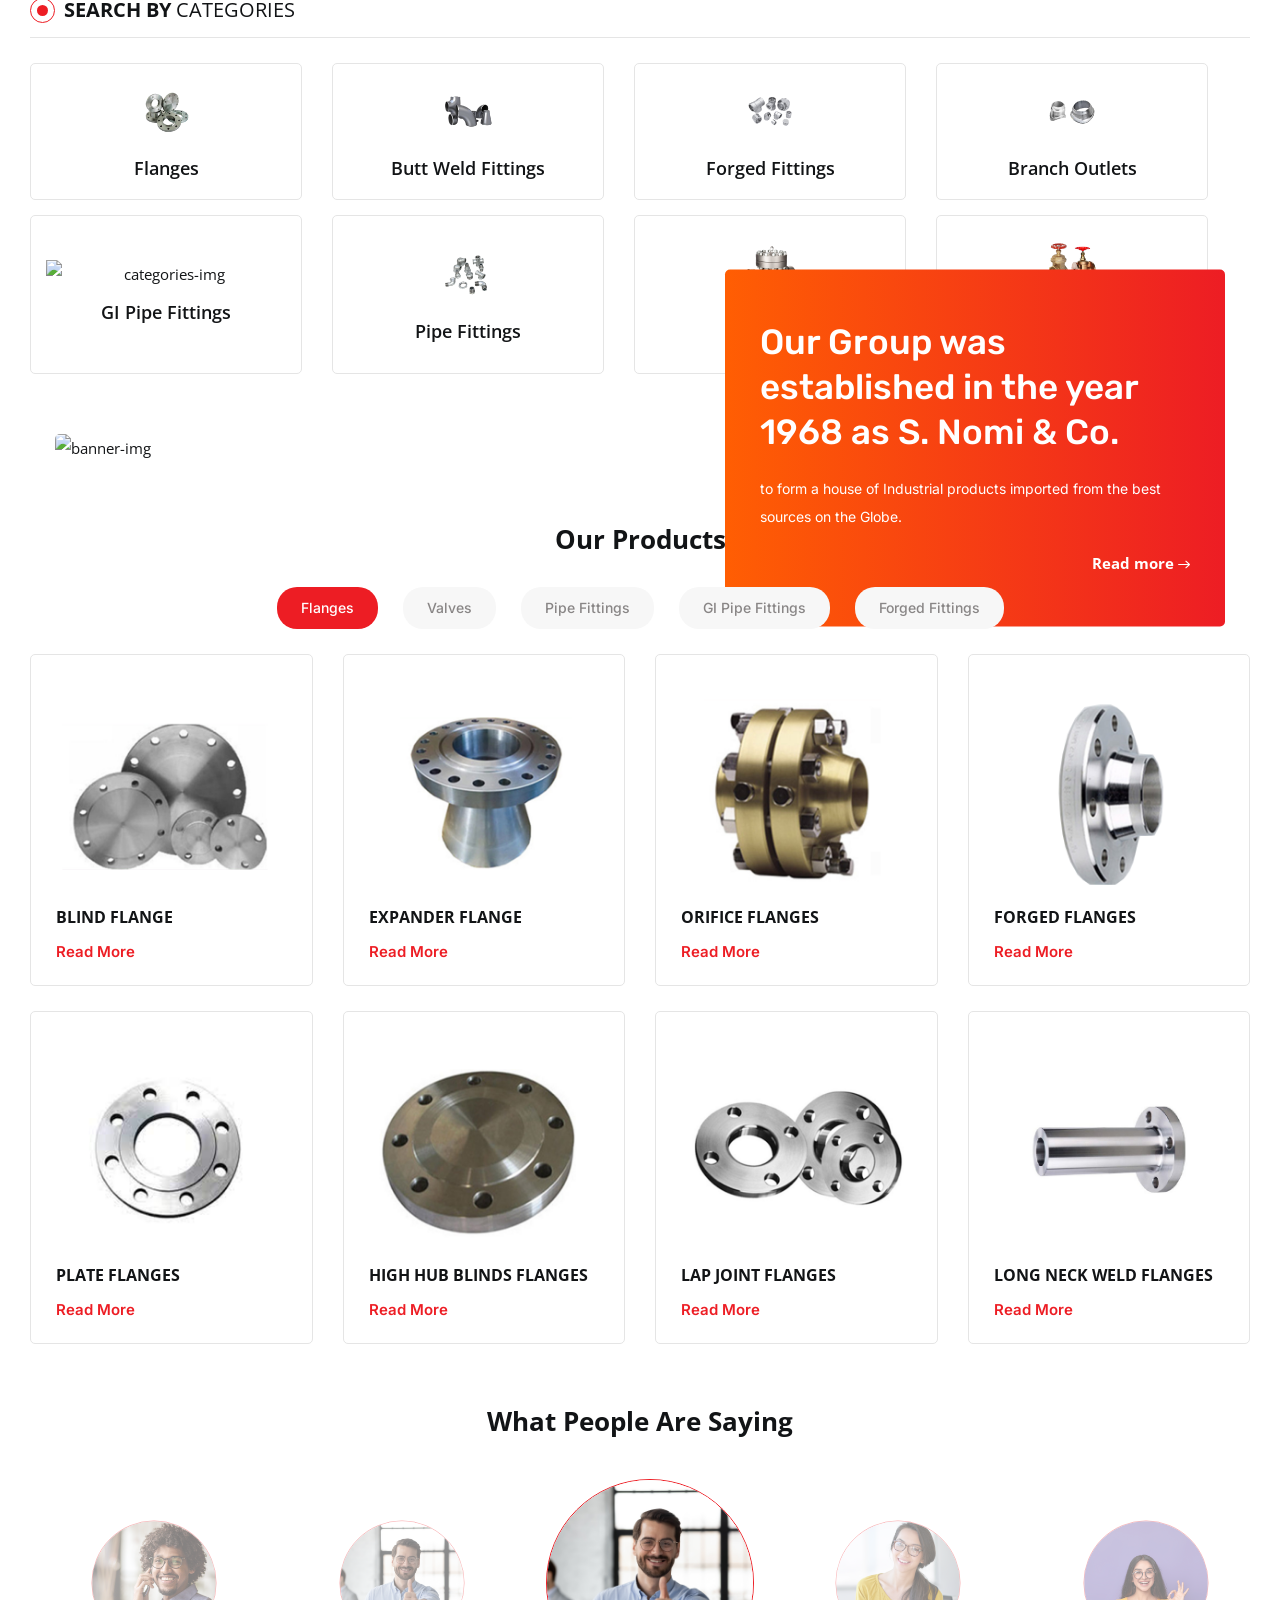
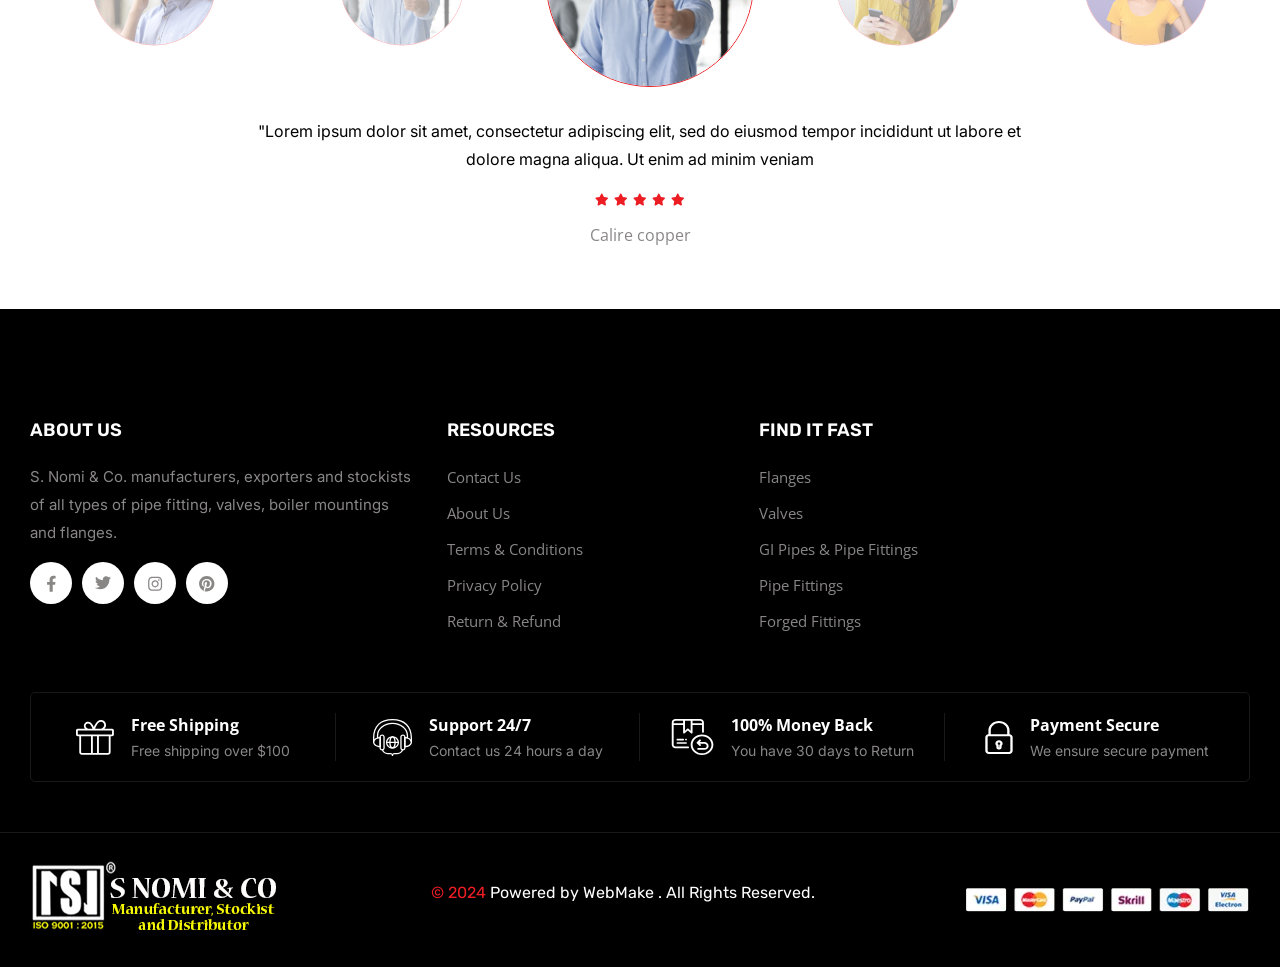
==== commit d49000b2: "gold" ====
--- a/index.html
+++ b/index.html
@@ -539,10 +539,10 @@
                             <div class="hero__slider--items__style3 d-flex align-items-center justify-content-between">
                                 <div class="slider__content style3">
                                     <span class="slider__subtitle style3">Lowest Price</span>
-                                    <h2 class="slider__maintitle style3 text__secondary h1">Everything</h2>
+                                    <h2 class="slider__maintitle style3 text__secondary h1">Boiler Mounting</h2>
                                     <p class="slider__desc style3">High Quality - Extreme Performance</p>
                                     <a class="primary__btn slider__btn" href="#">
-                                        Shop now
+                                        View More
                                         <svg width="12" height="8" viewBox="0 0 12 8" fill="none" xmlns="http://www.w3.org/2000/svg">
                                             <path d="M11.8335 3.6178L8.26381 0.157332C8.21395 0.107774 8.1532 0.0681771 8.08544 0.0410843C8.01768 0.0139915 7.94441 0 7.87032 0C7.79624 0 7.72297 0.0139915 7.65521 0.0410843C7.58745 0.0681771 7.5267 0.107774 7.47684 0.157332C7.37199 0.262044 7.31393 0.39827 7.31393 0.539537C7.31393 0.680805 7.37199 0.817024 7.47684 0.921736L10.0943 3.45837H0.55625C0.405122 3.46829 0.26375 3.52959 0.160556 3.62994C0.057363 3.73029 0 3.86225 0 3.99929C0 4.13633 0.057363 4.26829 0.160556 4.36864C0.26375 4.46899 0.405122 4.53029 0.55625 4.54021H10.0927L7.47527 7.07826C7.37042 7.18298 7.31235 7.3192 7.31235 7.46047C7.31235 7.60174 7.37042 7.73796 7.47527 7.84267C7.52513 7.89223 7.58588 7.93182 7.65364 7.95892C7.7214 7.98601 7.79467 8 7.86875 8C7.94284 8 8.0161 7.98601 8.08386 7.95892C8.15162 7.93182 8.21238 7.89223 8.26223 7.84267L11.8335 4.38932C11.9406 4.28419 12 4.14649 12 4.00356C12 3.86063 11.9406 3.72293 11.8335 3.6178V3.6178Z" fill="currentColor"/>
                                         </svg>
@@ -557,10 +557,10 @@
                             <div class="hero__slider--items__style3 d-flex align-items-center justify-content-between">
                                 <div class="slider__content style3">
                                     <span class="slider__subtitle style3">Lowest Price</span>
-                                    <h2 class="slider__maintitle style3 text__secondary h1">Everything</h2>
+                                    <h2 class="slider__maintitle style3 text__secondary h1">Flanges</h2>
                                     <p class="slider__desc style3">High Quality - Extreme Performance</p>
                                     <a class="primary__btn slider__btn" href="#">
-                                        Shop now
+                                        View More
                                         <svg width="12" height="8" viewBox="0 0 12 8" fill="none" xmlns="http://www.w3.org/2000/svg">
                                             <path d="M11.8335 3.6178L8.26381 0.157332C8.21395 0.107774 8.1532 0.0681771 8.08544 0.0410843C8.01768 0.0139915 7.94441 0 7.87032 0C7.79624 0 7.72297 0.0139915 7.65521 0.0410843C7.58745 0.0681771 7.5267 0.107774 7.47684 0.157332C7.37199 0.262044 7.31393 0.39827 7.31393 0.539537C7.31393 0.680805 7.37199 0.817024 7.47684 0.921736L10.0943 3.45837H0.55625C0.405122 3.46829 0.26375 3.52959 0.160556 3.62994C0.057363 3.73029 0 3.86225 0 3.99929C0 4.13633 0.057363 4.26829 0.160556 4.36864C0.26375 4.46899 0.405122 4.53029 0.55625 4.54021H10.0927L7.47527 7.07826C7.37042 7.18298 7.31235 7.3192 7.31235 7.46047C7.31235 7.60174 7.37042 7.73796 7.47527 7.84267C7.52513 7.89223 7.58588 7.93182 7.65364 7.95892C7.7214 7.98601 7.79467 8 7.86875 8C7.94284 8 8.0161 7.98601 8.08386 7.95892C8.15162 7.93182 8.21238 7.89223 8.26223 7.84267L11.8335 4.38932C11.9406 4.28419 12 4.14649 12 4.00356C12 3.86063 11.9406 3.72293 11.8335 3.6178V3.6178Z" fill="currentColor"/>
                                         </svg>
@@ -575,10 +575,10 @@
                             <div class="hero__slider--items__style3 d-flex align-items-center justify-content-between">
                                 <div class="slider__content style3">
                                     <span class="slider__subtitle style3">Lowest Price</span>
-                                    <h2 class="slider__maintitle style3 text__secondary h1">Everything</h2>
+                                    <h2 class="slider__maintitle style3 text__secondary h1">Valves</h2>
                                     <p class="slider__desc style3">High Quality - Extreme Performance</p>
                                     <a class="primary__btn slider__btn" href="#">
-                                        Shop now
+                                        View More
                                         <svg width="12" height="8" viewBox="0 0 12 8" fill="none" xmlns="http://www.w3.org/2000/svg">
                                             <path d="M11.8335 3.6178L8.26381 0.157332C8.21395 0.107774 8.1532 0.0681771 8.08544 0.0410843C8.01768 0.0139915 7.94441 0 7.87032 0C7.79624 0 7.72297 0.0139915 7.65521 0.0410843C7.58745 0.0681771 7.5267 0.107774 7.47684 0.157332C7.37199 0.262044 7.31393 0.39827 7.31393 0.539537C7.31393 0.680805 7.37199 0.817024 7.47684 0.921736L10.0943 3.45837H0.55625C0.405122 3.46829 0.26375 3.52959 0.160556 3.62994C0.057363 3.73029 0 3.86225 0 3.99929C0 4.13633 0.057363 4.26829 0.160556 4.36864C0.26375 4.46899 0.405122 4.53029 0.55625 4.54021H10.0927L7.47527 7.07826C7.37042 7.18298 7.31235 7.3192 7.31235 7.46047C7.31235 7.60174 7.37042 7.73796 7.47527 7.84267C7.52513 7.89223 7.58588 7.93182 7.65364 7.95892C7.7214 7.98601 7.79467 8 7.86875 8C7.94284 8 8.0161 7.98601 8.08386 7.95892C8.15162 7.93182 8.21238 7.89223 8.26223 7.84267L11.8335 4.38932C11.9406 4.28419 12 4.14649 12 4.00356C12 3.86063 11.9406 3.72293 11.8335 3.6178V3.6178Z" fill="currentColor"/>
                                         </svg>
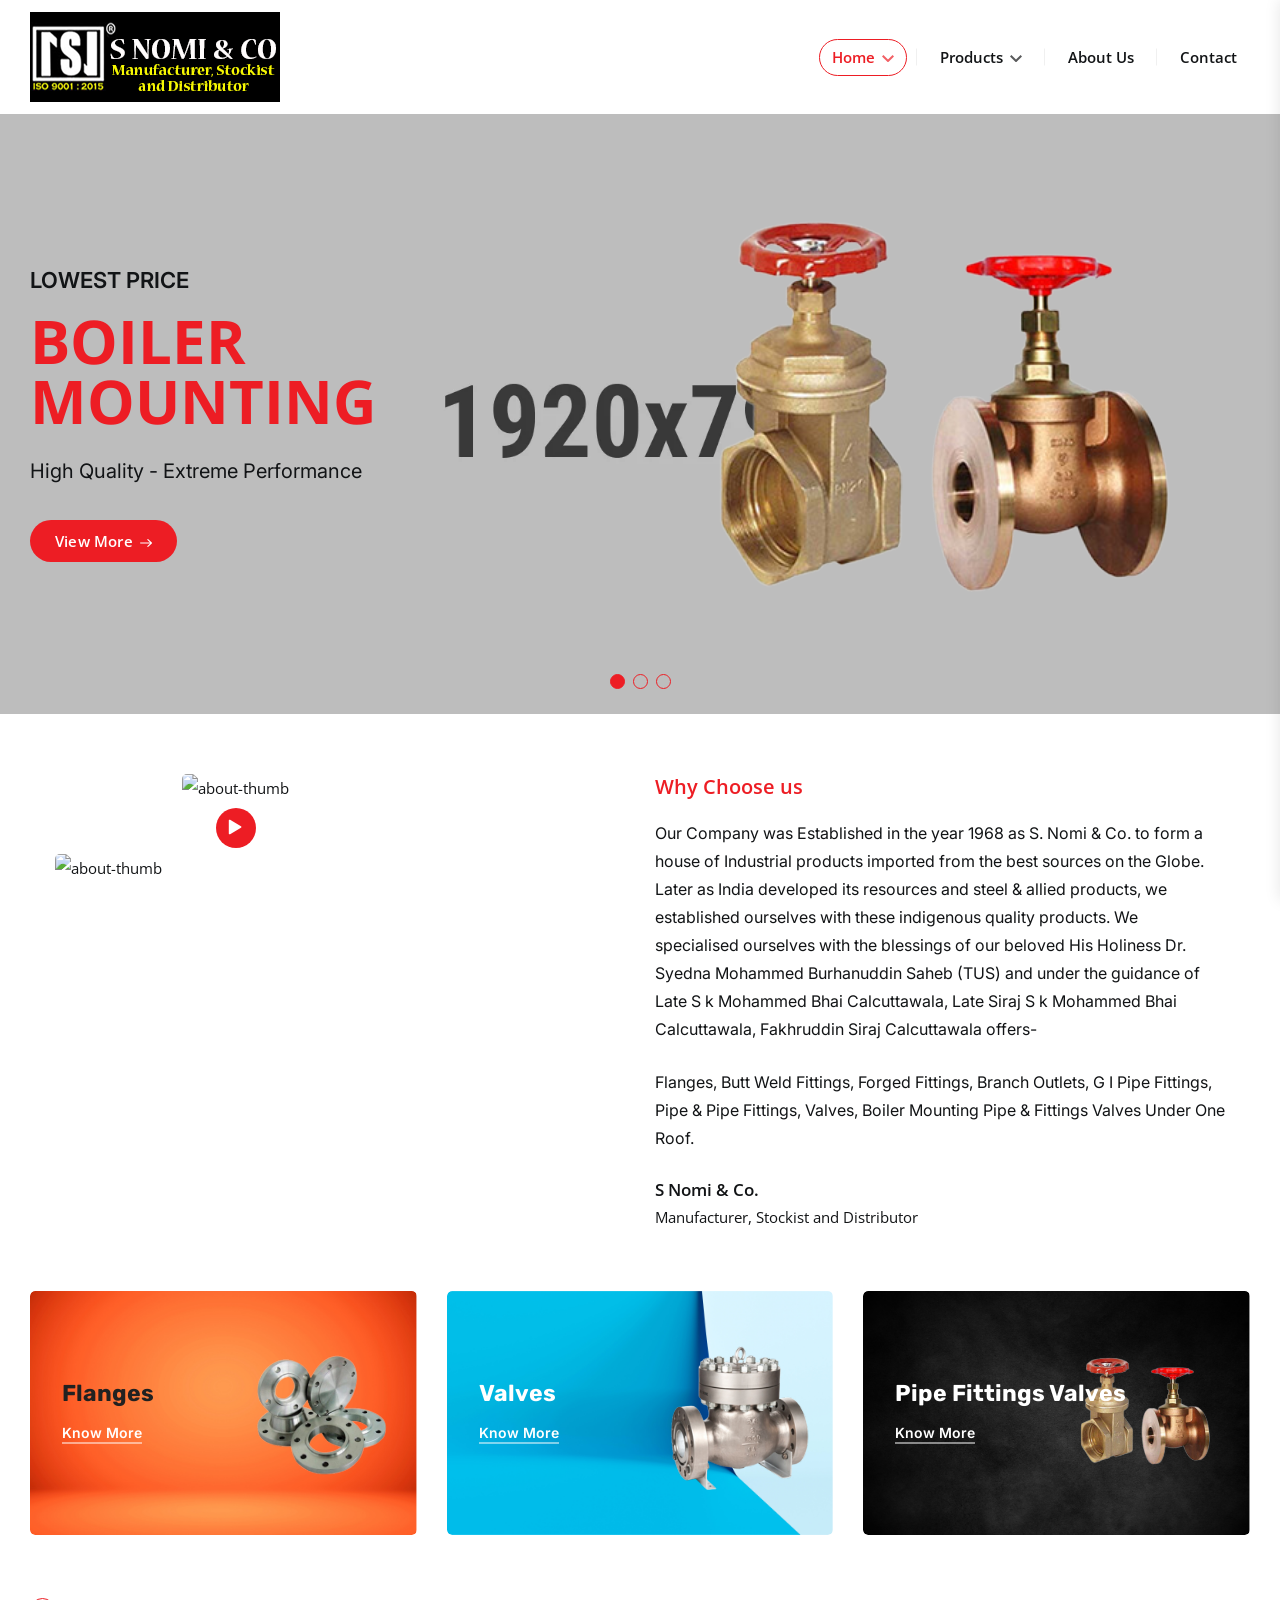
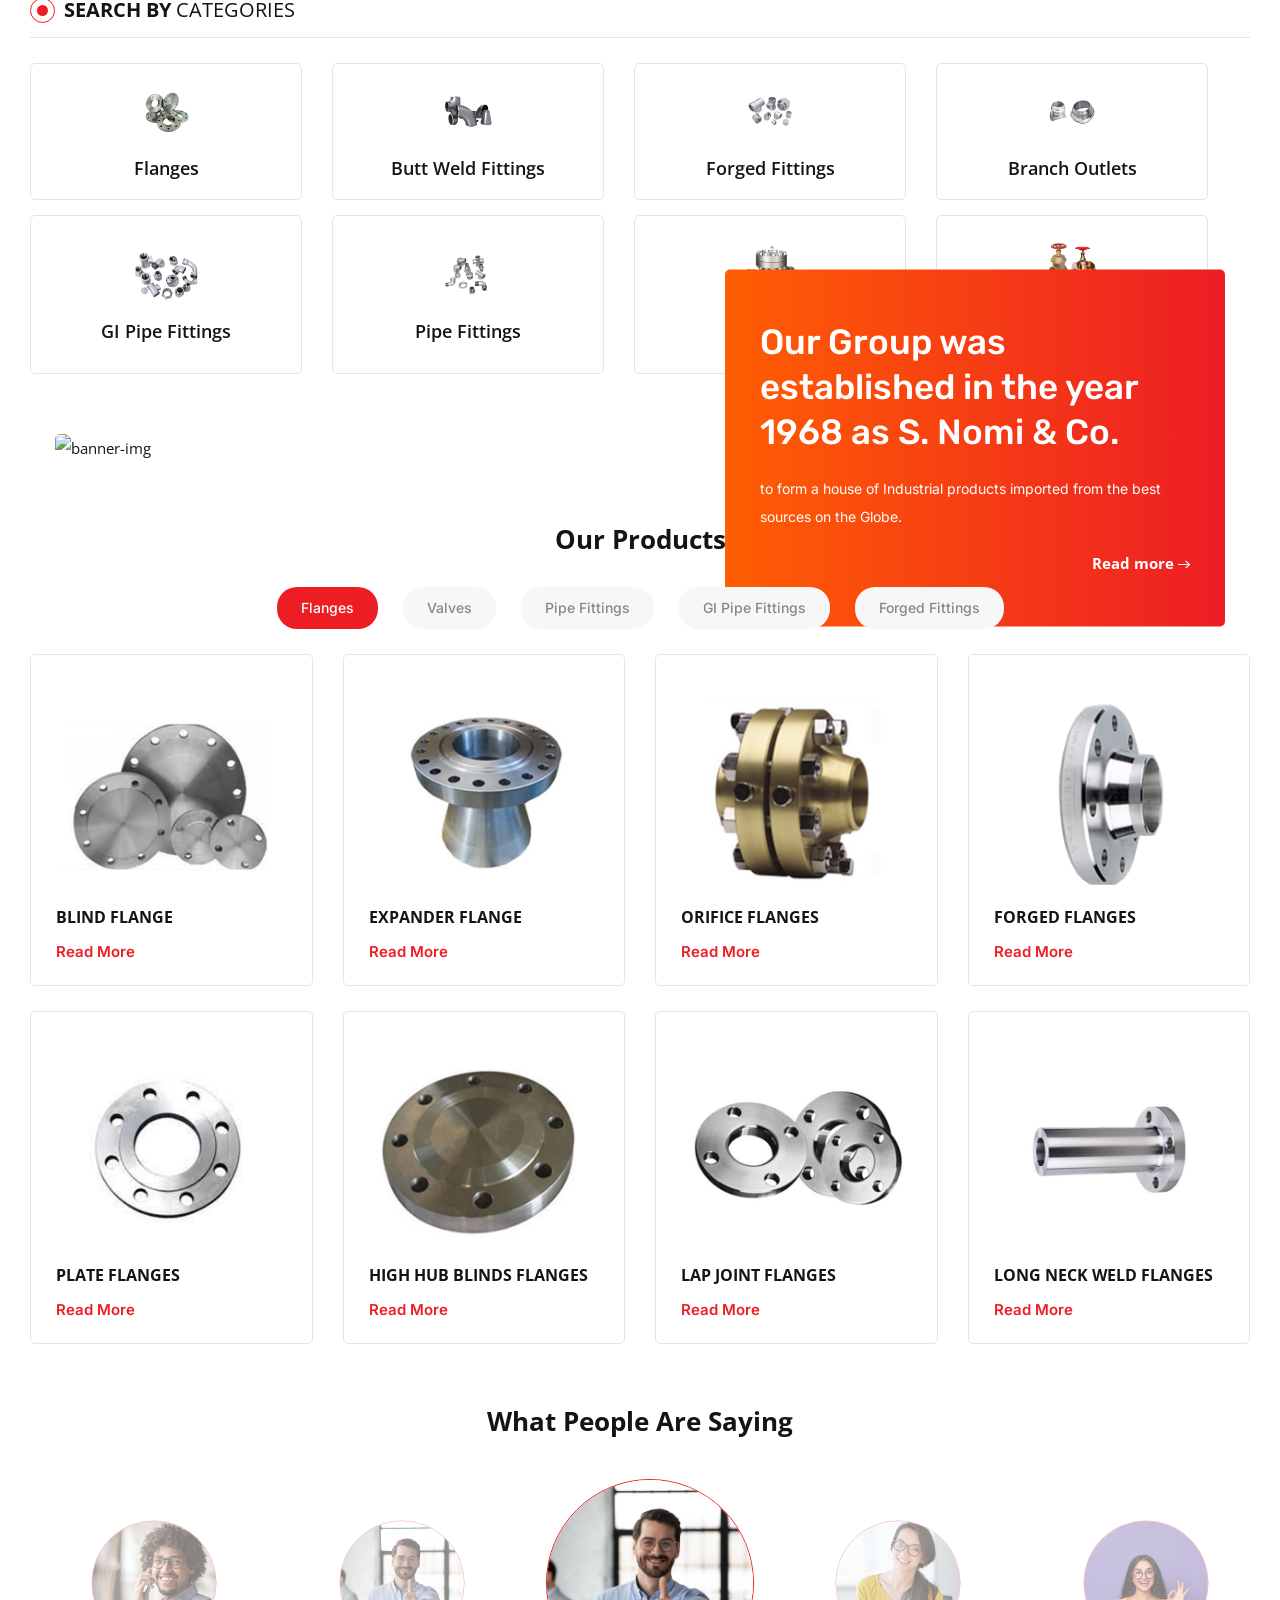
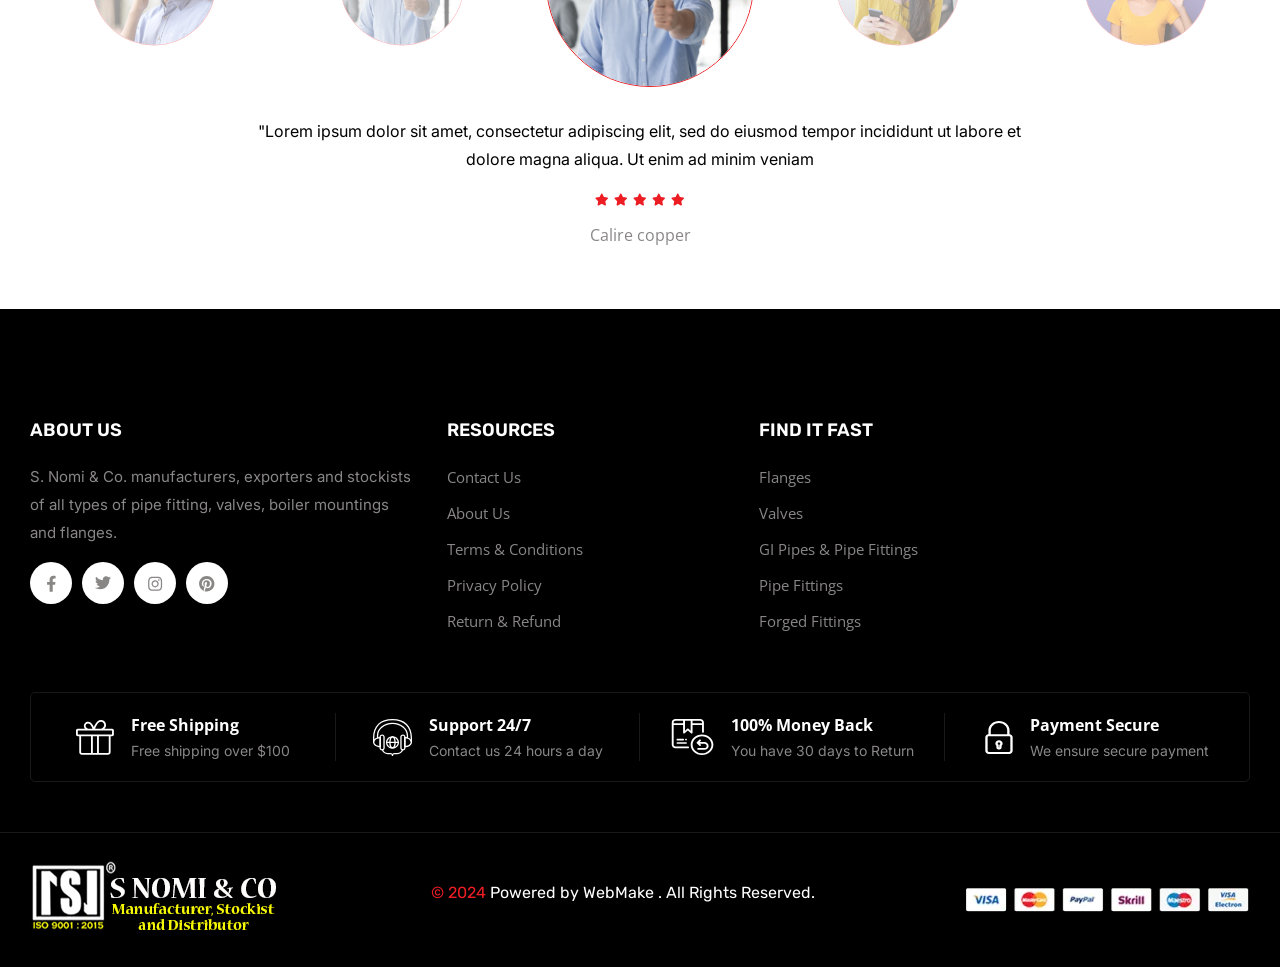
==== commit 77b8c985: "gold" ====
--- a/index.html
+++ b/index.html
@@ -800,7 +800,7 @@
                     <div class="categories__card--style3 text-center">
                         <a class="categories__card--link" href="#">
                             <div class="categories__thumbnail">
-                                <img class="categories__thumbnail--img" src="assets/img/parts/Gipf.svg" alt="categories-img">
+                                <img class="categories__thumbnail--img" src="assets/img/parts/gipf.svg" alt="categories-img">
                             </div>
                             <div class="categories__content style3">
                                 <h2 class="categories__content--title">GI Pipe Fittings</h2>
